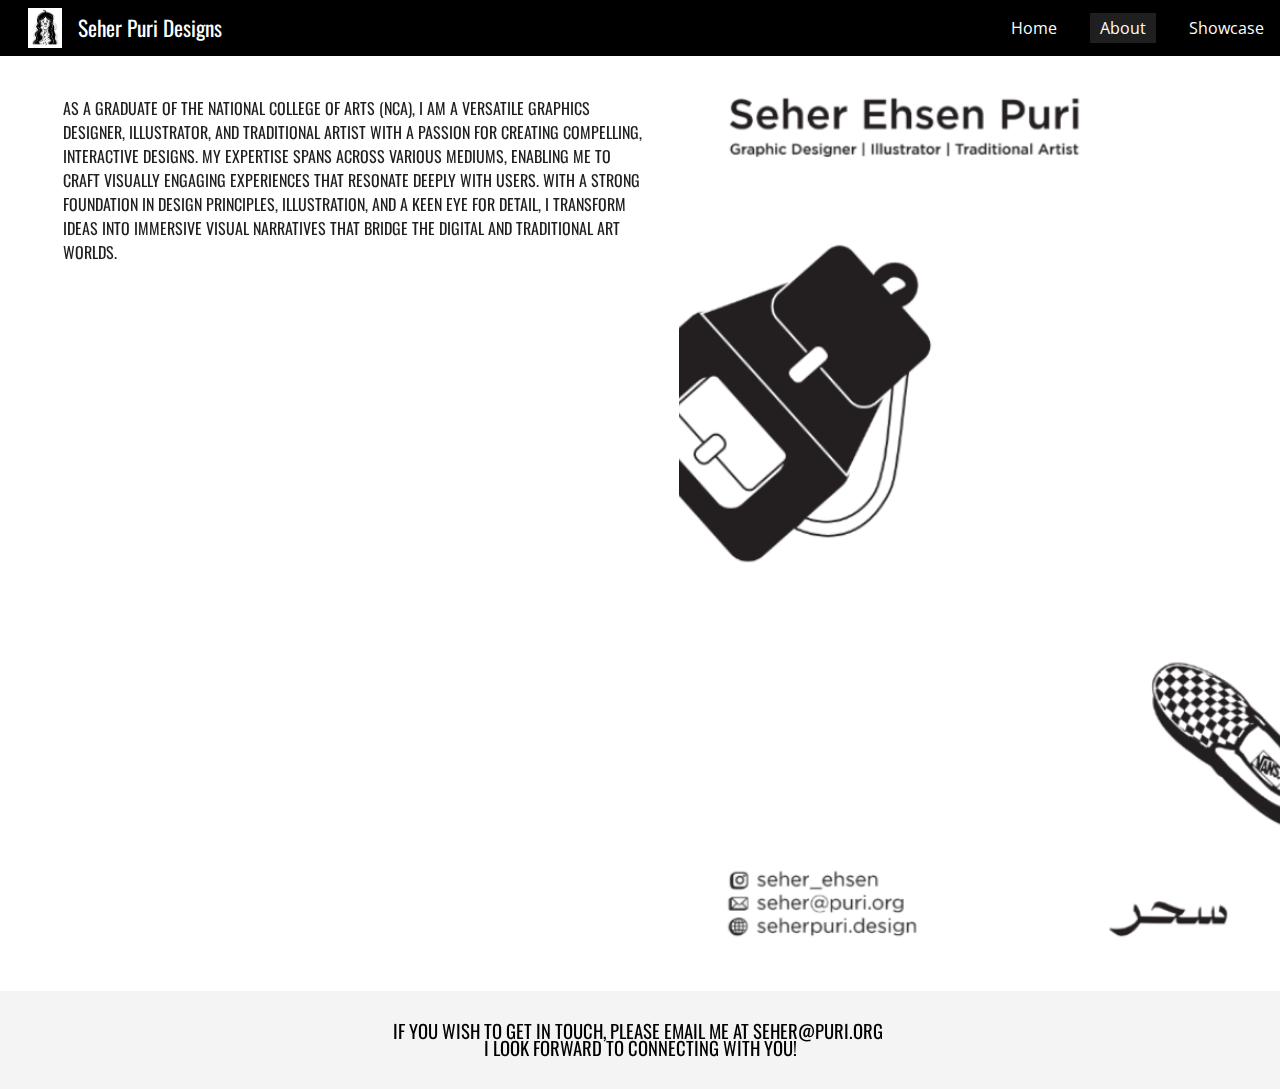
==== about.html @ e632e55f "Update about.html" ====
<html lang="en-GB" itemscope="" itemtype="http://schema.org/WebPage">

<head>
    <meta charset="utf-8">
    <script
        src="https://apis.google.com/_/scs/abc-static/_/js/k=gapi.lb.en._ShUtMH1OvQ.O/m=client/rt=j/sv=1/d=1/ed=1/am=AABA/rs=AHpOoo9sEd_Wjj_xEtgO8qX69P7hAZI9cg/cb=gapi.loaded_0?le=scs"
        nonce="" async=""></script>
    <script nonce="">var DOCS_timing = {}; DOCS_timing['sl'] = new Date().getTime();</script>
    <script nonce="">function _DumpException(e) { throw e; }</script>
    <script data-id="_gd" nonce="">window.WIZ_global_data = { "nQyAE": {} };</script>
    <meta name="viewport" content="width=device-width, initial-scale=1">
    <meta http-equiv="X-UA-Compatible" content="IE=edge">
    <meta name="referrer" content="origin">
    <link rel="icon" href="https://ssl.gstatic.com/atari/images/public/favicon.ico">
    <meta property="og:title" content="Seher Puri Designs - About">
    <meta property="og:type" content="website">
    <meta property="og:url" content="https://seherpuri.github.io/about">
    <meta property="og:description" content="
">
    <meta itemprop="name" content="Seher Puri Designs - About">
    <meta itemprop="description" content="
">
    <meta itemprop="url" content="https://seherpuri.github.io/about">
    <meta itemprop="thumbnailUrl"
        content="https://lh5.googleusercontent.com/rwCSJpwwEAc1iDAgcR25cyo2RhqckCFuQWxwMQtGQIMZrcyqKmHaCpNEN0GCiz_oZjKt2GHUsnClnDXid6plwDM=w16383">
    <meta itemprop="image"
        content="https://lh5.googleusercontent.com/rwCSJpwwEAc1iDAgcR25cyo2RhqckCFuQWxwMQtGQIMZrcyqKmHaCpNEN0GCiz_oZjKt2GHUsnClnDXid6plwDM=w16383">
    <meta itemprop="imageUrl"
        content="https://lh5.googleusercontent.com/rwCSJpwwEAc1iDAgcR25cyo2RhqckCFuQWxwMQtGQIMZrcyqKmHaCpNEN0GCiz_oZjKt2GHUsnClnDXid6plwDM=w16383">
    <meta property="og:image"
        content="https://lh5.googleusercontent.com/rwCSJpwwEAc1iDAgcR25cyo2RhqckCFuQWxwMQtGQIMZrcyqKmHaCpNEN0GCiz_oZjKt2GHUsnClnDXid6plwDM=w16383">
    <link
        href="https://fonts.googleapis.com/css?family=Oswald%3A400%2C600%2C700%7COpen%20Sans%3A400%2C600%2C700&amp;display=swap"
        rel="stylesheet" nonce="">
    <link
        href="https://fonts.googleapis.com/css?family=Google+Sans:400,500|Roboto:300,400,500,700|Source+Code+Pro:400,700&amp;display=swap"
        rel="stylesheet" nonce="">
    <link rel="stylesheet"
        href="sharedStyles.css"
        data-id="_cl" nonce="">
    <script nonce=""></script>
    <title>Seher Puri Designs - About</title>
    <style jsname="ptDGoc" nonce="">
        .ImnMyf {
            background-color: rgba(255, 255, 255, 1);
            color: rgba(33, 33, 33, 1);
        }

        .Vs12Bd {
            background-color: rgba(244, 244, 244, 1);
            color: rgba(0, 0, 0, 1);
        }

        .S5d9Rd {
            background-color: rgba(255, 82, 82, 1);
            color: rgba(255, 255, 255, 1);
        }

        .O13XJf {
            height: 340px;
            padding-bottom: 56px;
            padding-top: 56px;
        }

        .O13XJf .IFuOkc {
            background-image: url(https://ssl.gstatic.com/atari/images/impression-header.png);
        }

        .O13XJf .IFuOkc:before {
            background-color: rgba(33, 33, 33, 1);
            opacity: 0.5;
            display: block;
        }

        .O13XJf .zfr3Q {
            color: rgba(255, 255, 255, 1);
        }

        .O13XJf .qnVSj {
            color: rgba(255, 255, 255, 1);
        }

        .O13XJf .Glwbz {
            color: rgba(255, 255, 255, 1);
        }

        .O13XJf .qLrapd {
            color: rgba(255, 255, 255, 1);
        }

        .O13XJf .aHM7ed {
            color: rgba(255, 255, 255, 1);
        }

        .O13XJf .NHD4Gf {
            color: rgba(255, 255, 255, 1);
        }

        .O13XJf .QmpIrf {
            background-color: rgba(255, 255, 255, 1);
            border-color: rgba(243, 79, 76, 1);
            color: rgba(243, 79, 76, 1);
            font-family: 'Open Sans';
            font-size: 13pt;
            line-height: 22px;
        }

        @media only screen and (max-width: 479px) {
            .O13XJf .QmpIrf {
                font-size: 13pt;
            }
        }

        @media only screen and (min-width: 480px) and (max-width: 767px) {
            .O13XJf .QmpIrf {
                font-size: 13pt;
            }
        }

        @media only screen and (max-width: 479px) {
            .O13XJf {
                height: 250px;
            }
        }

        .SBrW1 {
            height: 430px;
            padding-bottom: 120px;
            padding-top: 120px;
        }

        .Wew9ke {
            fill: rgba(255, 255, 255, 1);
        }

        .YTv4We.chg4Jd:focus:before {
            border-color: rgba(31, 31, 31, 1);
            display: block;
        }

        .KJll8d {
            background-color: rgba(255, 255, 255, 1);
        }

        .fOU46b .YSH9J {
            color: rgba(255, 255, 255, 1);
        }

        .fOU46b .iWs3gf.chg4Jd:focus {
            background-color: rgba(255, 255, 255, 0.1199999973);
        }

        .fOU46b .Mz8gvb {
            color: rgba(255, 255, 255, 1);
        }

        .fOU46b .Mz8gvb.chg4Jd:focus:before {
            border-color: rgba(255, 255, 255, 1);
            display: block;
        }

        .fOU46b .G8QRnc .Mz8gvb {
            color: rgba(31, 31, 31, 1);
        }

        .fOU46b .G8QRnc .Mz8gvb.chg4Jd:focus:before {
            border-color: rgba(31, 31, 31, 1);
            display: block;
        }

        .fOU46b .G8QRnc .YSH9J {
            color: rgba(31, 31, 31, 1);
        }

        .fOU46b .G8QRnc .KJll8d {
            background-color: rgba(31, 31, 31, 1);
        }

        .fOU46b .usN8rf .YSH9J {
            color: rgba(31, 31, 31, 1);
        }

        .fOU46b .usN8rf .KJll8d {
            background-color: rgba(31, 31, 31, 1);
        }

        .fOU46b .usN8rf .Mz8gvb {
            color: rgba(31, 31, 31, 1);
        }

        .fOU46b .aCIEDd .YSH9J {
            color: rgba(0, 0, 0, 1);
        }

        .fOU46b .aCIEDd .KJll8d {
            background-color: rgba(0, 0, 0, 1);
        }

        .fOU46b .aCIEDd .Mz8gvb {
            color: rgba(0, 0, 0, 1);
        }

        .fOU46b .a3ETed .YSH9J {
            color: rgba(255, 255, 255, 1);
        }

        .fOU46b .a3ETed .KJll8d {
            background-color: rgba(255, 255, 255, 1);
        }

        .fOU46b .a3ETed .Mz8gvb {
            color: rgba(255, 255, 255, 1);
        }

        .fOU46b .zDUgLc {
            opacity: 0;
        }

        .fOU46b .LBrwzc .zDUgLc {
            opacity: 1;
            border-bottom-style: none;
        }

        .fOU46b .GBy4H .zDUgLc {
            opacity: 1;
        }

        @media only screen and (min-width: 1280px) {
            .XeSM4.b2Iqye.fOU46b .LBrwzc .tCHXDc {
                color: rgba(255, 255, 255, 1);
            }
        }

        .XeSM4.b2Iqye.fOU46b .LBrwzc .iWs3gf.chg4Jd:focus {
            background-color: rgba(255, 255, 255, 0.1199999973);
        }

        @media only screen and (min-width: 1280px) {
            .KuNac.b2Iqye.fOU46b .GBy4H .tCHXDc {
                color: rgba(31, 31, 31, 1);
            }
        }

        .KuNac.b2Iqye.fOU46b .GBy4H .iWs3gf.chg4Jd:focus {
            background-color: rgba(31, 31, 31, 0.1199999973);
        }

        @media only screen and (min-width: 1280px) {
            .KuNac.yMcSQd.fOU46b .GBy4H .tCHXDc {
                color: rgba(255, 255, 255, 1);
            }
        }

        .KuNac.yMcSQd.fOU46b .iWs3gf.chg4Jd:focus {
            background-color: rgba(255, 255, 255, 0.1199999973);
        }

        @media only screen and (min-width: 1280px) {
            .XeSM4.yMcSQd.fOU46b .LBrwzc .tCHXDc {
                color: rgba(31, 31, 31, 1);
            }
        }

        .XeSM4.yMcSQd.fOU46b .LBrwzc .iWs3gf.chg4Jd:focus {
            background-color: rgba(31, 31, 31, 0.1199999973);
        }

        .LBrwzc .oNsfjf {
            color: rgba(31, 31, 31, 1);
        }

        .LBrwzc .YSH9J {
            color: rgba(31, 31, 31, 1);
        }

        .LBrwzc .YTv4We.chg4Jd:focus:before {
            border-color: rgba(31, 31, 31, 1);
            display: block;
        }

        .LBrwzc .oNsfjf.Zjiec {
            color: rgba(31, 31, 31, 1);
        }

        .LBrwzc .zDUgLc {
            border-bottom-color: rgba(204, 204, 204, 1);
            border-bottom-width: 1px;
            border-bottom-style: solid;
        }

        .GBy4H .oNsfjf {
            color: rgba(255, 255, 255, 1);
        }

        .GBy4H .YSH9J {
            color: rgba(255, 255, 255, 1);
        }

        .GBy4H .YTv4We.chg4Jd:focus:before {
            border-color: rgba(255, 255, 255, 1);
            display: block;
        }

        .GBy4H .wgxiMe {
            background-color: rgba(0, 0, 0, 1);
        }

        .GBy4H .oNsfjf.Zjiec {
            color: rgba(255, 255, 255, 1);
        }

        .JzO0Vc {
            background-color: rgba(247, 247, 247, 1);
        }

        .M63kCb {
            background-color: rgba(255, 255, 255, 1);
        }

        .zfr3Q {
            font-family: 'Open Sans';
            color: rgba(33, 33, 33, 1);
            font-size: 13pt;
            line-height: 1.6;
            margin-top: 15px;
        }

        .qnVSj {
            color: rgba(33, 33, 33, 1);
        }

        .Glwbz {
            color: rgba(33, 33, 33, 1);
        }

        .dhtgD {
            text-decoration: underline;
        }

        .dhtgD:hover {
            color: rgba(243, 79, 76, 1);
        }

        .dhtgD:active {
            color: rgba(243, 79, 76, 1);
        }

        .duRjpb {
            font-family: Oswald;
            font-size: 38pt;
            line-height: 1.23;
            font-weight: 400;
            color: rgba(31, 31, 31, 1);
            margin-top: 20px;
            text-transform: uppercase;
        }

        .Ap4VC {
            margin-bottom: -20px;
        }

        .qLrapd {
            color: rgba(31, 31, 31, 1);
        }

        .JYVBee {
            font-family: Oswald;
            font-size: 29pt;
            line-height: 1.42;
            font-weight: 400;
            color: rgba(31, 31, 31, 1);
            margin-top: 20px;
            text-transform: uppercase;
        }

        .CobnVe {
            margin-bottom: -20px;
        }

        .aHM7ed {
            color: rgba(31, 31, 31, 1);
        }

        .OmQG5e {
            font-family: 'Open Sans';
            font-size: 18pt;
            line-height: 1.3;
            margin-top: 20px;
            font-weight: 400;
            color: rgba(243, 79, 76, 1);
        }

        .GV3q8e {
            margin-bottom: -20px;
        }

        .NHD4Gf {
            color: rgba(243, 79, 76, 1);
        }

        .duRjpb .OUGEr {
            color: rgba(31, 31, 31, 1);
        }

        .JYVBee .OUGEr {
            color: rgba(31, 31, 31, 1);
        }

        .OmQG5e .OUGEr {
            color: rgba(243, 79, 76, 1);
        }

        .TMjjoe {
            font-family: Oswald;
            font-size: 9pt;
            line-height: 1.2;
            margin-top: 0px;
        }

        .rysYnb {
            background-color: rgba(247, 247, 247, 1);
            padding-left: 50px;
            width: 256px;
        }

        .Zjiec {
            font-family: Oswald;
            font-weight: 400;
            font-size: 20pt;
            line-height: 1.2;
            margin-top: 48px;
            margin-left: 48px;
            margin-bottom: 62px;
            margin-right: 32px;
        }

        .oNsfjf.Zjiec {
            color: rgba(243, 79, 76, 1);
        }

        .XMyrgf {
            margin-top: 48px;
            margin-left: 48px;
            margin-bottom: 0px;
            margin-right: 32px;
        }

        .PsKE7e {
            font-family: 'Open Sans';
            font-weight: 400;
            font-size: 12pt;
            padding-left: 6px;
            padding-right: 6px;
        }

        .rysYnb .mohMlc:hover {
            background-color: rgba(0, 0, 0, 1);
        }

        .lhZOrc .aJHbb {
            background-color: rgba(31, 31, 31, 1);
            color: rgba(255, 255, 255, 1);
        }

        .oNsfjf {
            color: rgba(31, 31, 31, 1);
        }

        .YSH9J {
            color: rgba(31, 31, 31, 1);
        }

        .iWs3gf.chg4Jd:focus {
            background-color: rgba(31, 31, 31, 0.1199999973);
        }

        .zDUgLc {
            background-color: rgba(255, 255, 255, 1);
            opacity: 1;
        }

        .TlfmSc {
            font-family: Oswald;
            font-weight: 400;
            font-size: 16pt;
            line-height: 1.26;
        }

        .u5fiyc {
            line-height: 1.88;
        }

        .jgXgSe {
            font-family: 'Open Sans';
            font-weight: 400;
            font-size: 12pt;
            line-height: 1.88;
            padding-left: 10px;
            padding-right: 10px;
        }

        .lhZOrc {
            font-weight: 600;
        }

        .M9vuGd .jgXgSe {
            background-color: rgba(31, 31, 31, 1);
            color: rgba(255, 255, 255, 1);
        }

        .eWDljc {
            background-color: rgba(247, 247, 247, 1);
            padding-bottom: 28px;
        }

        .IKA38e {
            padding-left: 36px;
            margin-top: 20px;
        }

        .hDrhEe {
            font-family: 'Open Sans';
            margin-left: 12px;
            margin-right: 12px;
            padding-right: 6px;
            padding-left: 6px;
            display: inline-block;
            max-width: 90%;
        }

        .baH5ib .hDrhEe {
            margin-left: 4px;
            padding-left: 6px;
        }

        .iwQgFb {
            background-color: rgba(255, 82, 82, 1);
            opacity: 0.8;
            height: 3px;
            margin-top: 8px;
        }

        .ySLm4c {
            font-family: 'Open Sans';
        }

        .CbiMKe {
            background-color: rgba(211, 65, 63, 1);
        }

        .QmpIrf {
            background-color: rgba(211, 65, 63, 1);
            border-color: rgba(255, 255, 255, 1);
            color: rgba(255, 255, 255, 1);
            font-family: 'Open Sans';
            font-size: 13pt;
            line-height: 22px;
        }

        .qeLZfd:before {
            background-color: rgba(244, 244, 244, 1);
            display: block;
        }

        .qeLZfd .iwQgFb {
            background-color: rgba(255, 82, 82, 1);
            opacity: 1;
        }

        .qeLZfd .dhtgD:hover {
            color: rgba(0, 0, 0, 1);
        }

        .qeLZfd .duRjpb {
            color: rgba(0, 0, 0, 1);
        }

        .qeLZfd .qLrapd {
            color: rgba(0, 0, 0, 1);
        }

        .qeLZfd .JYVBee {
            color: rgba(0, 0, 0, 1);
        }

        .qeLZfd .aHM7ed {
            color: rgba(0, 0, 0, 1);
        }

        .qeLZfd .OmQG5e {
            color: rgba(0, 0, 0, 1);
        }

        .qeLZfd .NHD4Gf {
            color: rgba(0, 0, 0, 1);
        }

        .qeLZfd .duRjpb .OUGEr {
            color: rgba(0, 0, 0, 1);
        }

        .qeLZfd .JYVBee .OUGEr {
            color: rgba(0, 0, 0, 1);
        }

        .qeLZfd .OmQG5e .OUGEr {
            color: rgba(0, 0, 0, 1);
        }

        .lQAHbd:before {
            background-color: rgba(211, 65, 63, 1);
            display: block;
        }

        .lQAHbd .iwQgFb {
            background-color: rgba(255, 255, 255, 1);
            opacity: 1;
        }

        .lQAHbd .QmpIrf {
            background-color: rgba(255, 255, 255, 1);
            border-color: rgba(243, 79, 76, 1);
            color: rgba(243, 79, 76, 1);
            font-family: 'Open Sans';
            font-size: 13pt;
            line-height: 22px;
        }

        .lQAHbd .CbiMKe {
            background-color: rgba(255, 255, 255, 1);
        }

        @media only screen and (max-width: 479px) {
            .lQAHbd .QmpIrf {
                font-size: 13pt;
            }
        }

        @media only screen and (min-width: 480px) and (max-width: 767px) {
            .lQAHbd .QmpIrf {
                font-size: 13pt;
            }
        }

        .lQAHbd .zfr3Q {
            color: rgba(255, 255, 255, 1);
        }

        .lQAHbd .qnVSj {
            color: rgba(255, 255, 255, 1);
        }

        .lQAHbd .Glwbz {
            color: rgba(255, 255, 255, 1);
        }

        .lQAHbd .dhtgD:hover {
            color: rgba(255, 255, 255, 1);
            opacity: 0.7;
        }

        .lQAHbd .duRjpb {
            color: rgba(255, 255, 255, 1);
        }

        .lQAHbd .qLrapd {
            color: rgba(255, 255, 255, 1);
        }

        .lQAHbd .JYVBee {
            color: rgba(255, 255, 255, 1);
        }

        .lQAHbd .aHM7ed {
            color: rgba(255, 255, 255, 1);
        }

        .lQAHbd .OmQG5e {
            color: rgba(255, 255, 255, 1);
        }

        .lQAHbd .NHD4Gf {
            color: rgba(255, 255, 255, 1);
        }

        .lQAHbd .duRjpb .OUGEr {
            color: rgba(255, 255, 255, 1);
        }

        .lQAHbd .JYVBee .OUGEr {
            color: rgba(255, 255, 255, 1);
        }

        .lQAHbd .OmQG5e .OUGEr {
            color: rgba(255, 255, 255, 1);
        }

        .IFuOkc .dhtgD:hover {
            color: rgba(243, 79, 76, 1);
        }

        .LB7kq .dhtgD:hover {
            color: rgba(243, 79, 76, 1);
        }

        .LB7kq .baZpAe .duRjpb {
            padding-bottom: 20px;
        }

        .LB7kq .duRjpb:not(.TYR86d):first-child:before {
            border-bottom-width: 12px;
            border-bottom-style: solid;
            border-bottom-color: rgba(255, 82, 82, 1);
            display: block;
        }

        .LB7kq .duRjpb {
            font-size: 60pt;
            line-height: 1.2;
            font-weight: 400;
            padding-bottom: 20px;
        }

        @media only screen and (max-width: 479px) {
            .LB7kq .duRjpb {
                font-size: 39pt;
            }
        }

        @media only screen and (min-width: 480px) and (max-width: 767px) {
            .LB7kq .duRjpb {
                font-size: 51pt;
            }
        }

        .LB7kq .JYVBee {
            font-size: 29pt;
            line-height: 1.18;
        }

        @media only screen and (max-width: 479px) {
            .LB7kq .JYVBee {
                font-size: 22pt;
            }
        }

        @media only screen and (min-width: 480px) and (max-width: 767px) {
            .LB7kq .JYVBee {
                font-size: 26pt;
            }
        }

        .gk8rDe .duRjpb {
            font-size: 48pt;
        }

        @media only screen and (max-width: 479px) {
            .gk8rDe .duRjpb {
                font-size: 32pt;
            }
        }

        @media only screen and (min-width: 480px) and (max-width: 767px) {
            .gk8rDe .duRjpb {
                font-size: 41pt;
            }
        }

        .cJgDec .zfr3Q {
            color: rgba(255, 255, 255, 1);
        }

        .cJgDec .zfr3Q .OUGEr {
            color: rgba(255, 255, 255, 1);
        }

        .cJgDec .qnVSj {
            color: rgba(255, 255, 255, 1);
        }

        .cJgDec .Glwbz {
            color: rgba(255, 255, 255, 1);
        }

        .cJgDec .qLrapd {
            color: rgba(255, 255, 255, 1);
        }

        .cJgDec .aHM7ed {
            color: rgba(255, 255, 255, 1);
        }

        .cJgDec .NHD4Gf {
            color: rgba(255, 255, 255, 1);
        }

        .cJgDec .IFuOkc:before {
            background-color: rgba(33, 33, 33, 1);
            opacity: 0.5;
            display: block;
        }

        .cJgDec .QmpIrf {
            background-color: rgba(255, 255, 255, 1);
            border-color: rgba(243, 79, 76, 1);
            color: rgba(243, 79, 76, 1);
            font-family: 'Open Sans';
            font-size: 13pt;
            line-height: 22px;
        }

        @media only screen and (max-width: 479px) {
            .cJgDec .QmpIrf {
                font-size: 13pt;
            }
        }

        @media only screen and (min-width: 480px) and (max-width: 767px) {
            .cJgDec .QmpIrf {
                font-size: 13pt;
            }
        }

        .tpmmCb .zfr3Q {
            color: rgba(31, 31, 31, 1);
        }

        .tpmmCb .zfr3Q .OUGEr {
            color: rgba(31, 31, 31, 1);
        }

        .tpmmCb .qnVSj {
            color: rgba(31, 31, 31, 1);
        }

        .tpmmCb .Glwbz {
            color: rgba(31, 31, 31, 1);
        }

        .tpmmCb .qLrapd {
            color: rgba(31, 31, 31, 1);
        }

        .tpmmCb .aHM7ed {
            color: rgba(31, 31, 31, 1);
        }

        .tpmmCb .NHD4Gf {
            color: rgba(31, 31, 31, 1);
        }

        .tpmmCb .IFuOkc:before {
            background-color: rgba(255, 255, 255, 1);
            display: block;
        }

        .tpmmCb .Wew9ke {
            fill: rgba(31, 31, 31, 1);
        }

        .tpmmCb .QmpIrf {
            background-color: rgba(255, 255, 255, 1);
            border-color: rgba(243, 79, 76, 1);
            color: rgba(243, 79, 76, 1);
            font-family: 'Open Sans';
            font-size: 13pt;
            line-height: 22px;
        }

        @media only screen and (max-width: 479px) {
            .tpmmCb .QmpIrf {
                font-size: 13pt;
            }
        }

        @media only screen and (min-width: 480px) and (max-width: 767px) {
            .tpmmCb .QmpIrf {
                font-size: 13pt;
            }
        }

        .gk8rDe {
            padding-top: 60px;
        }

        .gk8rDe .zfr3Q {
            color: rgba(31, 31, 31, 1);
        }

        .gk8rDe .OmQG5e {
            color: rgba(31, 31, 31, 1);
        }

        .gk8rDe .NHD4Gf {
            color: rgba(31, 31, 31, 1);
        }

        .gk8rDe .QmpIrf {
            background-color: rgba(211, 65, 63, 1);
            border-color: rgba(255, 255, 255, 1);
            color: rgba(255, 255, 255, 1);
            font-family: 'Open Sans';
            font-size: 13pt;
            line-height: 22px;
        }

        @media only screen and (max-width: 479px) {
            .gk8rDe .QmpIrf {
                font-size: 13pt;
            }
        }

        @media only screen and (min-width: 480px) and (max-width: 767px) {
            .gk8rDe .QmpIrf {
                font-size: 13pt;
            }
        }

        @media only screen and (max-width: 479px) {
            .gk8rDe {
                padding-top: 32px;
                padding-bottom: 32px;
            }
        }

        .PsKE7e:hover {
            opacity: 0.7;
        }

        .BFDQOb:hover {
            opacity: 0.7;
        }

        .wgxiMe {
            background-color: rgba(247, 247, 247, 1);
        }

        .xkUom {
            border-color: rgba(0, 0, 0, 1);
            color: rgba(0, 0, 0, 1);
            font-family: 'Open Sans';
            font-size: 13pt;
            line-height: 22px;
        }

        .xkUom:hover {
            background-color: rgba(31, 31, 31, 0.1000000015);
        }

        .KjwKmc {
            color: rgba(0, 0, 0, 1);
            font-family: 'Open Sans';
            font-size: 13pt;
            line-height: 22px;
        }

        .KjwKmc:hover {
            background-color: rgba(31, 31, 31, 0.1000000015);
        }

        .lQAHbd .xkUom {
            border-color: rgba(255, 255, 255, 1);
            color: rgba(255, 255, 255, 1);
            font-family: 'Open Sans';
            font-size: 13pt;
            line-height: 22px;
        }

        .lQAHbd .xkUom:hover {
            background-color: rgba(255, 255, 255, 0.1000000015);
        }

        .lQAHbd .KjwKmc {
            color: rgba(255, 255, 255, 1);
            font-family: 'Open Sans';
            font-size: 13pt;
            line-height: 22px;
        }

        .lQAHbd .KjwKmc:hover {
            background-color: rgba(255, 255, 255, 0.1000000015);
        }

        @media only screen and (max-width: 479px) {
            .lQAHbd .xkUom {
                font-size: 13pt;
            }
        }

        @media only screen and (min-width: 480px) and (max-width: 767px) {
            .lQAHbd .xkUom {
                font-size: 13pt;
            }
        }

        @media only screen and (max-width: 479px) {
            .lQAHbd .KjwKmc {
                font-size: 13pt;
            }
        }

        @media only screen and (min-width: 480px) and (max-width: 767px) {
            .lQAHbd .KjwKmc {
                font-size: 13pt;
            }
        }

        .lQAHbd .Mt0nFe {
            border-color: rgba(0, 0, 0, 0.200000003);
        }

        .cJgDec .xkUom {
            border-color: rgba(255, 255, 255, 1);
            color: rgba(255, 255, 255, 1);
            font-family: 'Open Sans';
            font-size: 13pt;
            line-height: 22px;
        }

        .cJgDec .xkUom:hover {
            background-color: rgba(255, 255, 255, 0.1000000015);
        }

        .cJgDec .KjwKmc {
            color: rgba(255, 255, 255, 1);
            font-family: 'Open Sans';
            font-size: 13pt;
            line-height: 22px;
        }

        .cJgDec .KjwKmc:hover {
            background-color: rgba(255, 255, 255, 0.1000000015);
        }

        @media only screen and (max-width: 479px) {
            .cJgDec .xkUom {
                font-size: 13pt;
            }
        }

        @media only screen and (min-width: 480px) and (max-width: 767px) {
            .cJgDec .xkUom {
                font-size: 13pt;
            }
        }

        @media only screen and (max-width: 479px) {
            .cJgDec .KjwKmc {
                font-size: 13pt;
            }
        }

        @media only screen and (min-width: 480px) and (max-width: 767px) {
            .cJgDec .KjwKmc {
                font-size: 13pt;
            }
        }

        .tpmmCb .xkUom {
            border-color: rgba(31, 31, 31, 1);
            color: rgba(31, 31, 31, 1);
            font-family: 'Open Sans';
            font-size: 13pt;
            line-height: 22px;
        }

        .tpmmCb .xkUom:hover {
            background-color: rgba(31, 31, 31, 0.1000000015);
        }

        .tpmmCb .KjwKmc {
            color: rgba(31, 31, 31, 1);
            font-family: 'Open Sans';
            font-size: 13pt;
            line-height: 22px;
        }

        .tpmmCb .KjwKmc:hover {
            background-color: rgba(31, 31, 31, 0.1000000015);
        }

        @media only screen and (max-width: 479px) {
            .tpmmCb .xkUom {
                font-size: 13pt;
            }
        }

        @media only screen and (min-width: 480px) and (max-width: 767px) {
            .tpmmCb .xkUom {
                font-size: 13pt;
            }
        }

        @media only screen and (max-width: 479px) {
            .tpmmCb .KjwKmc {
                font-size: 13pt;
            }
        }

        @media only screen and (min-width: 480px) and (max-width: 767px) {
            .tpmmCb .KjwKmc {
                font-size: 13pt;
            }
        }

        .gk8rDe .xkUom {
            border-color: rgba(0, 0, 0, 1);
            color: rgba(0, 0, 0, 1);
            font-family: 'Open Sans';
            font-size: 13pt;
            line-height: 22px;
        }

        .gk8rDe .xkUom:hover {
            background-color: rgba(31, 31, 31, 0.1000000015);
        }

        .gk8rDe .KjwKmc {
            color: rgba(0, 0, 0, 1);
            font-family: 'Open Sans';
            font-size: 13pt;
            line-height: 22px;
        }

        .gk8rDe .KjwKmc:hover {
            background-color: rgba(31, 31, 31, 0.1000000015);
        }

        @media only screen and (max-width: 479px) {
            .gk8rDe .xkUom {
                font-size: 13pt;
            }
        }

        @media only screen and (min-width: 480px) and (max-width: 767px) {
            .gk8rDe .xkUom {
                font-size: 13pt;
            }
        }

        @media only screen and (max-width: 479px) {
            .gk8rDe .KjwKmc {
                font-size: 13pt;
            }
        }

        @media only screen and (min-width: 480px) and (max-width: 767px) {
            .gk8rDe .KjwKmc {
                font-size: 13pt;
            }
        }

        .O13XJf .xkUom {
            border-color: rgba(255, 255, 255, 1);
            color: rgba(255, 255, 255, 1);
            font-family: 'Open Sans';
            font-size: 13pt;
            line-height: 22px;
        }

        .O13XJf .xkUom:hover {
            background-color: rgba(255, 255, 255, 0.1000000015);
        }

        .O13XJf .KjwKmc {
            color: rgba(255, 255, 255, 1);
            font-family: 'Open Sans';
            font-size: 13pt;
            line-height: 22px;
        }

        .O13XJf .KjwKmc:hover {
            background-color: rgba(255, 255, 255, 0.1000000015);
        }

        @media only screen and (max-width: 479px) {
            .O13XJf .xkUom {
                font-size: 13pt;
            }
        }

        @media only screen and (min-width: 480px) and (max-width: 767px) {
            .O13XJf .xkUom {
                font-size: 13pt;
            }
        }

        @media only screen and (max-width: 479px) {
            .O13XJf .KjwKmc {
                font-size: 13pt;
            }
        }

        @media only screen and (min-width: 480px) and (max-width: 767px) {
            .O13XJf .KjwKmc {
                font-size: 13pt;
            }
        }

        .Y4CpGd {
            font-family: 'Open Sans';
            font-size: 13pt;
        }

        .CMArNe {
            background-color: rgba(244, 244, 244, 1);
        }

        @media only screen and (max-width: 479px) {
            .duRjpb {
                font-size: 27pt;
            }
        }

        @media only screen and (min-width: 480px) and (max-width: 767px) {
            .duRjpb {
                font-size: 33pt;
            }
        }

        @media only screen and (max-width: 479px) {
            .JYVBee {
                font-size: 22pt;
            }
        }

        @media only screen and (min-width: 480px) and (max-width: 767px) {
            .JYVBee {
                font-size: 26pt;
            }
        }

        @media only screen and (max-width: 479px) {
            .OmQG5e {
                font-size: 16pt;
            }
        }

        @media only screen and (min-width: 480px) and (max-width: 767px) {
            .OmQG5e {
                font-size: 17pt;
            }
        }

        @media only screen and (max-width: 479px) {
            .TMjjoe {
                font-size: 9pt;
            }
        }

        @media only screen and (min-width: 480px) and (max-width: 767px) {
            .TMjjoe {
                font-size: 9pt;
            }
        }

        @media only screen and (max-width: 479px) {
            .Zjiec {
                font-size: 17pt;
            }
        }

        @media only screen and (min-width: 480px) and (max-width: 767px) {
            .Zjiec {
                font-size: 19pt;
            }
        }

        @media only screen and (max-width: 479px) {
            .PsKE7e {
                font-size: 12pt;
            }
        }

        @media only screen and (min-width: 480px) and (max-width: 767px) {
            .PsKE7e {
                font-size: 12pt;
            }
        }

        @media only screen and (max-width: 479px) {
            .TlfmSc {
                font-size: 15pt;
            }
        }

        @media only screen and (min-width: 480px) and (max-width: 767px) {
            .TlfmSc {
                font-size: 15pt;
            }
        }

        @media only screen and (max-width: 479px) {
            .jgXgSe {
                font-size: 12pt;
            }
        }

        @media only screen and (min-width: 480px) and (max-width: 767px) {
            .jgXgSe {
                font-size: 12pt;
            }
        }

        @media only screen and (max-width: 479px) {
            .QmpIrf {
                font-size: 13pt;
            }
        }

        @media only screen and (min-width: 480px) and (max-width: 767px) {
            .QmpIrf {
                font-size: 13pt;
            }
        }

        @media only screen and (max-width: 479px) {
            .xkUom {
                font-size: 13pt;
            }
        }

        @media only screen and (min-width: 480px) and (max-width: 767px) {
            .xkUom {
                font-size: 13pt;
            }
        }

        @media only screen and (max-width: 479px) {
            .KjwKmc {
                font-size: 13pt;
            }
        }

        @media only screen and (min-width: 480px) and (max-width: 767px) {
            .KjwKmc {
                font-size: 13pt;
            }
        }
    </style>
    <script src="https://apis.google.com/js/client.js?onload=gapiLoaded" nonce=""></script>
    <script nonce="">(function () { }).call(this);
    </script>
</head>

<body dir="ltr" itemscope="" itemtype="http://schema.org/WebPage" id="yDmH0d" css="yDmH0d"
    jsaction="GvneHb:.CLIENT;SK99f:.CLIENT;XxLlob:.CLIENT;c7OXCd:.CLIENT" class="EIlDfe">
    <div jscontroller="pc62j" jsmodel="iTeaXe" jsaction="rcuQ6b:WYd;GvneHb:og1FDd;vbaUQc:uAM5ec;">
        <div jscontroller="X4BaPc"
            jsaction="rcuQ6b:WYd;o6xM5b:Pg9eo;HuL2Hd:mHeCvf;VMhF5:FFYy5e;sk3Qmb:HI1Mdd;JIbuQc:rSzFEd(z2EeY),aSaF6e(ilzYPe);">
            <div jscontroller="o1L5Wb" data-sitename="seherpuridesigns" data-search-scope="1" data-domain="seherpuri.designs"
                data-universe="1" jsmodel="fNFZH"
                jsaction="Pe9H6d:cZFEp;WMZaJ:VsGN3;hJluRd:UADL7b;zuqEgd:HI9w0;tr6QDd:Y8aXB;MxH79b:xDkBfb;JIbuQc:SPXMTb(uxAMZ),LjG1Ed(a6mxbb);"
                jsname="G0jgYd">
                <div jsname="gYwusb" class="p9b27"></div>
                <div jscontroller="RrXLpc" jsname="XeeWQc" role="banner"
                    jsaction="keydown:uiKYid(OH0EC);rcuQ6b:WYd;zuqEgd:ufqpf;JIbuQc:XfTnxb(lfEfFf),AlTiYc(GeGHKb),AlTiYc(m1xNUe),zZlNMe(pZn8Oc);YqO5N:ELcyfe;">
                    <div jsname="bF1uUb" class="BuY5Fd" jsaction="click:xVuwSc;"></div>
                    <div jsname="MVsrn" class="TbNlJb ">
                        <div role="button" class="U26fgb mUbCce fKz7Od h3nfre M9Bg4d" jscontroller="VXdfxd"
                            jsaction="click:cOuCgd; mousedown:UX7yZ; mouseup:lbsD7e; mouseenter:tfO1Yc; mouseleave:JywGue; focus:AHmuwe; blur:O22p3e; contextmenu:mg9Pef;touchstart:p6p2H; touchmove:FwuNnf; touchend:yfqBxc(preventDefault=true); touchcancel:JMtRjd;"
                            jsshadow="" jsname="GeGHKb" aria-label="Back to site" aria-disabled="false" tabindex="0"
                            data-tooltip="Back to site" data-tooltip-vertical-offset="-12"
                            data-tooltip-horizontal-offset="0">
                            <div class="VTBa7b MbhUzd" jsname="ksKsZd"></div><span jsslot="" class="xjKiLb"><span
                                    class="Ce1Y1c" style="top: -12px"><svg class="V4YR2c" viewBox="0 0 24 24"
                                        focusable="false">
                                        <path d="M0 0h24v24H0z" fill="none"></path>
                                        <path d="M20 11H7.83l5.59-5.59L12 4l-8 8 8 8 1.41-1.41L7.83 13H20v-2z"></path>
                                    </svg></span></span>
                        </div>
                        <div class="E2UJ5" jsname="M6JdT" style="margin-left: 339.5px; width: 679px;">
                            <div class="rFrNMe b7AJhc zKHdkd" jscontroller="pxq3x"
                                jsaction="clickonly:KjsqPd; focus:Jt1EX; blur:fpfTEe; input:Lg5SV" jsshadow=""
                                jsname="OH0EC" aria-expanded="true">
                                <div class="aCsJod oJeWuf">
                                    <div class="aXBtI I0VJ4d Wic03c"><span jsslot="" class="A37UZe qgcB3c iHd5yb">
                                            <div role="button" class="U26fgb mUbCce fKz7Od i3PoXe M9Bg4d"
                                                jscontroller="VXdfxd"
                                                jsaction="click:cOuCgd; mousedown:UX7yZ; mouseup:lbsD7e; mouseenter:tfO1Yc; mouseleave:JywGue; focus:AHmuwe; blur:O22p3e; contextmenu:mg9Pef;touchstart:p6p2H; touchmove:FwuNnf; touchend:yfqBxc(preventDefault=true); touchcancel:JMtRjd;"
                                                jsshadow="" jsname="lfEfFf" aria-label="Search" aria-disabled="false"
                                                tabindex="0" data-tooltip="Search" data-tooltip-vertical-offset="-12"
                                                data-tooltip-horizontal-offset="0">
                                                <div class="VTBa7b MbhUzd" jsname="ksKsZd"></div><span jsslot=""
                                                    class="xjKiLb"><span class="Ce1Y1c" style="top: -12px"><svg
                                                            class="vu8Pwe" viewBox="0 0 24 24" focusable="false">
                                                            <path
                                                                d="M15.5 14h-.79l-.28-.27C15.41 12.59 16 11.11 16 9.5 16 5.91 13.09 3 9.5 3S3 5.91 3 9.5 5.91 16 9.5 16c1.61 0 3.09-.59 4.23-1.57l.27.28v.79l5 4.99L20.49 19l-4.99-5zm-6 0C7.01 14 5 11.99 5 9.5S7.01 5 9.5 5 14 7.01 14 9.5 11.99 14 9.5 14z">
                                                            </path>
                                                            <path d="M0 0h24v24H0z" fill="none"></path>
                                                        </svg></span></span>
                                            </div>
                                            <div class="EmVfjc SKShhf" data-loadingmessage="Loading…"
                                                jscontroller="qAKInc" jsaction="animationend:kWijWc;dyRcpb:dyRcpb"
                                                jsname="aZ2wEe">
                                                <div class="Cg7hO" aria-live="assertive" jsname="vyyg5"></div>
                                                <div jsname="Hxlbvc" class="xu46lf">
                                                    <div class="ir3uv uWlRce co39ub">
                                                        <div class="xq3j6 ERcjC">
                                                            <div class="X6jHbb GOJTSe"></div>
                                                        </div>
                                                        <div class="HBnAAc">
                                                            <div class="X6jHbb GOJTSe"></div>
                                                        </div>
                                                        <div class="xq3j6 dj3yTd">
                                                            <div class="X6jHbb GOJTSe"></div>
                                                        </div>
                                                    </div>
                                                    <div class="ir3uv GFoASc Cn087">
                                                        <div class="xq3j6 ERcjC">
                                                            <div class="X6jHbb GOJTSe"></div>
                                                        </div>
                                                        <div class="HBnAAc">
                                                            <div class="X6jHbb GOJTSe"></div>
                                                        </div>
                                                        <div class="xq3j6 dj3yTd">
                                                            <div class="X6jHbb GOJTSe"></div>
                                                        </div>
                                                    </div>
                                                    <div class="ir3uv WpeOqd hfsr6b">
                                                        <div class="xq3j6 ERcjC">
                                                            <div class="X6jHbb GOJTSe"></div>
                                                        </div>
                                                        <div class="HBnAAc">
                                                            <div class="X6jHbb GOJTSe"></div>
                                                        </div>
                                                        <div class="xq3j6 dj3yTd">
                                                            <div class="X6jHbb GOJTSe"></div>
                                                        </div>
                                                    </div>
                                                    <div class="ir3uv rHV3jf EjXFBf">
                                                        <div class="xq3j6 ERcjC">
                                                            <div class="X6jHbb GOJTSe"></div>
                                                        </div>
                                                        <div class="HBnAAc">
                                                            <div class="X6jHbb GOJTSe"></div>
                                                        </div>
                                                        <div class="xq3j6 dj3yTd">
                                                            <div class="X6jHbb GOJTSe"></div>
                                                        </div>
                                                    </div>
                                                </div>
                                            </div>
                                            <div role="button" class="U26fgb mUbCce fKz7Od JyJRXe M9Bg4d"
                                                jscontroller="VXdfxd"
                                                jsaction="click:cOuCgd; mousedown:UX7yZ; mouseup:lbsD7e; mouseenter:tfO1Yc; mouseleave:JywGue; focus:AHmuwe; blur:O22p3e; contextmenu:mg9Pef;touchstart:p6p2H; touchmove:FwuNnf; touchend:yfqBxc(preventDefault=true); touchcancel:JMtRjd;"
                                                jsshadow="" jsname="m1xNUe" aria-label="Back to site"
                                                aria-disabled="false" tabindex="0" data-tooltip="Back to site"
                                                data-tooltip-vertical-offset="-12" data-tooltip-horizontal-offset="0">
                                                <div class="VTBa7b MbhUzd" jsname="ksKsZd"></div><span jsslot=""
                                                    class="xjKiLb"><span class="Ce1Y1c" style="top: -12px"><svg
                                                            class="V4YR2c" viewBox="0 0 24 24" focusable="false">
                                                            <path d="M0 0h24v24H0z" fill="none"></path>
                                                            <path
                                                                d="M20 11H7.83l5.59-5.59L12 4l-8 8 8 8 1.41-1.41L7.83 13H20v-2z">
                                                            </path>
                                                        </svg></span></span>
                                            </div>
                                        </span>
                                        <div class="Xb9hP"><input type="search" class="whsOnd zHQkBf" jsname="YPqjbf"
                                                autocomplete="off" tabindex="0" aria-label="Search this site" value=""
                                                aria-disabled="false" autofocus="" role="combobox"
                                                data-initial-value="">
                                            <div jsname="LwH6nd" class="ndJi5d snByac" aria-hidden="true">Search this
                                                site</div>
                                        </div><span jsslot="" class="A37UZe sxyYjd MQL3Ob">
                                            <div role="button" class="U26fgb mUbCce fKz7Od Kk06A M9Bg4d"
                                                jscontroller="VXdfxd"
                                                jsaction="click:cOuCgd; mousedown:UX7yZ; mouseup:lbsD7e; mouseenter:tfO1Yc; mouseleave:JywGue; focus:AHmuwe; blur:O22p3e; contextmenu:mg9Pef;touchstart:p6p2H; touchmove:FwuNnf; touchend:yfqBxc(preventDefault=true); touchcancel:JMtRjd;"
                                                jsshadow="" jsname="pZn8Oc" aria-label="Clear search"
                                                aria-disabled="false" tabindex="0" data-tooltip="Clear search"
                                                data-tooltip-vertical-offset="-12" data-tooltip-horizontal-offset="0"
                                                style="display: none;">
                                                <div class="VTBa7b MbhUzd" jsname="ksKsZd"></div><span jsslot=""
                                                    class="xjKiLb"><span class="Ce1Y1c" style="top: -12px"><svg
                                                            class="fAUEUd" viewBox="0 0 24 24" focusable="false">
                                                            <path
                                                                d="M19 6.41L17.59 5 12 10.59 6.41 5 5 6.41 10.59 12 5 17.59 6.41 19 12 13.41 17.59 19 19 17.59 13.41 12z">
                                                            </path>
                                                            <path d="M0 0h24v24H0z" fill="none"></path>
                                                        </svg></span></span>
                                            </div>
                                        </span>
                                        <div class="i9lrp mIZh1c"></div>
                                        <div jsname="XmnwAc" class="OabDMe cXrdqd"></div>
                                    </div>
                                </div>
                                <div class="LXRPh">
                                    <div jsname="ty6ygf" class="ovnfwe Is7Fhb"></div>
                                </div>
                            </div>
                        </div>
                    </div>
                </div>
            </div>
            <div jsname="tiN4bf">
                <style nonce="">
                    .rrJNTc {
                        opacity: 0;
                    }

                    .bKy5e {
                        pointer-events: none;
                        position: absolute;
                        top: 0;
                    }
                </style>
                <div class="bKy5e">
                    <div class="rrJNTc" tabindex="-1">
                        <div class="VfPpkd-dgl2Hf-ppHlrf-sM5MNb" data-is-touch-wrapper="true"><button
                                class="VfPpkd-LgbsSe VfPpkd-LgbsSe-OWXEXe-dgl2Hf LjDxcd XhPA0b LQeN7 WsSUlf jz7fPb"
                                jscontroller="soHxf"
                                jsaction="click:cOuCgd; mousedown:UX7yZ; mouseup:lbsD7e; mouseenter:tfO1Yc; mouseleave:JywGue; touchstart:p6p2H; touchmove:FwuNnf; touchend:yfqBxc; touchcancel:JMtRjd; focus:AHmuwe; blur:O22p3e; contextmenu:mg9Pef;mlnRJb:fLiPzd;"
                                data-idom-class="LjDxcd XhPA0b LQeN7 WsSUlf jz7fPb" jsname="z2EeY" tabindex="0">
                                <div class="VfPpkd-Jh9lGc"></div>
                                <div class="VfPpkd-J1Ukfc-LhBDec"></div>
                                <div class="VfPpkd-RLmnJb"></div><span jsname="V67aGc" class="VfPpkd-vQzf8d">Skip to
                                    main content</span>
                            </button></div>
                        <div class="VfPpkd-dgl2Hf-ppHlrf-sM5MNb" data-is-touch-wrapper="true"><button
                                class="VfPpkd-LgbsSe VfPpkd-LgbsSe-OWXEXe-dgl2Hf LjDxcd XhPA0b LQeN7 WsSUlf br90J"
                                jscontroller="soHxf"
                                jsaction="click:cOuCgd; mousedown:UX7yZ; mouseup:lbsD7e; mouseenter:tfO1Yc; mouseleave:JywGue; touchstart:p6p2H; touchmove:FwuNnf; touchend:yfqBxc; touchcancel:JMtRjd; focus:AHmuwe; blur:O22p3e; contextmenu:mg9Pef;mlnRJb:fLiPzd;"
                                data-idom-class="LjDxcd XhPA0b LQeN7 WsSUlf br90J" jsname="ilzYPe" tabindex="0">
                                <div class="VfPpkd-Jh9lGc"></div>
                                <div class="VfPpkd-J1Ukfc-LhBDec"></div>
                                <div class="VfPpkd-RLmnJb"></div><span jsname="V67aGc" class="VfPpkd-vQzf8d">Skip to
                                    navigation</span>
                            </button></div>
                    </div>
                </div>
                <div class="M63kCb N63NQ"></div>
                <div class="QZ3zWd">
                    <div class="fktJzd AKpWA vS6Uxe fOU46b yMcSQd Ly6Unf G9Qloe XeSM4 XxIgdb" jsname="UzWXSb"
                        data-uses-custom-theme="false" data-legacy-theme-name="Impression"
                        data-legacy-theme-font-kit="Capital" data-legacy-theme-color-kit="SunsetOrange"
                        jscontroller="Md9ENb"
                        jsaction="gsiSmd:Ffcznf;yj5fUd:cpPetb;HNXL3:q0Vyke;e2SXKd:IPDu5e;BdXpgd:nhk7K;rcuQ6b:WYd;">
                        <header id="atIdViewHeader">
                            <div class="BbxBP GBy4H K5Zlne" jsname="WA9qLc" jscontroller="RQOkef"
                                jsaction="rcuQ6b:JdcaS;MxH79b:JdcaS;VbOlFf:ywL4Jf;FaOgy:ywL4Jf; keydown:Hq2uPe; wheel:Ut4Ahc;"
                                data-top-navigation="true" data-is-preview="false">
                                <div id="menu-container" style="background-color: black; position: fixed;"></div>
                                <div class="DXsoRd YTv4We Mz8gvb YSH9J" style="background-color:rgb(0, 0, 0);"
                                    role="button" tabindex="0" on-click="toggleMenu()" jsname="z4Tpl" id="s9iPrd"
                                    aria-haspopup="true" aria-controls="yuynLe" aria-expanded="false"
                                    title="Show sidebar"><svg class="wFCWne" viewBox="0 0 24 24" stroke="currentColor"
                                        jsname="B1n9ub" focusable="false">
                                        <g transform="translate(12,12)">
                                            <path class="hlJH0" d="M-9 -5 L9 -5" fill="none" stroke-width="2"></path>
                                            <path class="HBu6N" d="M-9 0 L9 0" fill="none" stroke-width="2"></path>
                                            <path class="cLAGQe" d="M-9 5 L9 5" fill="none" stroke-width="2"></path>
                                        </g>
                                    </svg></div>
                                <nav class="JzO0Vc" style="background-color: rgb(0, 0, 0); display: none;"
                                    jsname="ihoMLd" role="navigation" tabindex="-1" id="yuynLe"
                                    jsaction="transitionend:UD2r5"><a class="XMyrgf"
                                        href="/"><img
                                            src="https://lh5.googleusercontent.com/rwCSJpwwEAc1iDAgcR25cyo2RhqckCFuQWxwMQtGQIMZrcyqKmHaCpNEN0GCiz_oZjKt2GHUsnClnDXid6plwDM=w16383"
                                            class="r9CsCb" role="img" aria-label="Site home"></a><a class="Zjiec oNsfjf"
                                        href="/"><span>Seher Puri Designs</span></a>
                                    <ul class="jYxBte Fpy8Db" tabindex="-1">
                                        <li jsname="ibnC6b" data-nav-level="1">
                                            <div class="PsKE7e r8s4j-R6PoUb IKA38e baH5ib oNsfjf">
                                                <div class="I35ICb"
                                                    jsaction="keydown:mPuKz(QwLHlb); click:vHQTA(QwLHlb);"><a
                                                        class="aJHbb dk90Ob hDrhEe HlqNPb" jsname="QwLHlb" role="link"
                                                        tabindex="0" data-navtype="1"
                                                        href="/"
                                                        data-url="/" data-type="1"
                                                        data-level="1">Home</a></div>
                                            </div>
                                        </li>
                                        <li jsname="ibnC6b" data-nav-level="1">
                                            <div class="PsKE7e r8s4j-R6PoUb IKA38e baH5ib oNsfjf lhZOrc"
                                                aria-current="true">
                                                <div class="I35ICb"
                                                    jsaction="keydown:mPuKz(QwLHlb); click:vHQTA(QwLHlb);"><a
                                                        class="aJHbb dk90Ob hDrhEe HlqNPb" jsname="QwLHlb" role="link"
                                                        tabindex="0" data-navtype="1" aria-selected="true"
                                                        href="/about"
                                                        data-url="/about" data-type="1"
                                                        data-level="1">About</a></div>
                                            </div>
                                        </li>
                                        <li jsname="ibnC6b" data-nav-level="1">
                                            <div class="PsKE7e r8s4j-R6PoUb IKA38e baH5ib oNsfjf">
                                                <div class="I35ICb"
                                                    jsaction="keydown:mPuKz(QwLHlb); click:vHQTA(QwLHlb);"><a
                                                        class="aJHbb dk90Ob hDrhEe HlqNPb" jsname="QwLHlb" role="link"
                                                        tabindex="0" data-navtype="1"
                                                        href="/showcase"
                                                        data-url="/showcase" data-type="1"
                                                        data-level="1">Showcase</a></div>
                                            </div>
                                        </li>
                                    </ul>
                                </nav>
                                <div class="VLoccc K5Zlne QDWEj U8eYrb" style="background-color:rgb(0, 0, 0);"
                                    jsname="rtFGi" aria-hidden="false">
                                    <div class="Pvc6xe">
                                        <div jsname="I8J07e" class="TlfmSc YSH9J"><a class="GAuSPc" jsname="jIujaf"
                                                href="/" aria-hidden="false"
                                                tabindex="0"><img
                                                    src="Assets/images/favicon.png"
                                                    class="lzy1Td" role="img" aria-label="Site home"
                                                    jsname="SwcDWb"><span class="QTKDff p46B7e">Seher Puri
                                                    Designs</span></a></div>
                                        <nav class="plFg0c" jscontroller="HXO1uc"
                                            jsaction="rcuQ6b:rcuQ6b;MxH79b:CfS0pe;" id="WDxLfe" data-is-preview="false"
                                            style="visibility: visible;" role="navigation" tabindex="-1">
                                            <ul jsname="waIgnc" class="K1Ci7d oXBWEc jYxBte">
                                                <li jsname="ibnC6b" data-nav-level="1" class="VsJjtf">
                                                    <div class="PsKE7e qV4dIc Qrrb5 YSH9J">
                                                        <div class="I35ICb"
                                                            jsaction="click:vHQTA(QwLHlb); keydown:mPuKz(QwLHlb);"><a
                                                                class="aJHbb dk90Ob jgXgSe HlqNPb" jscontroller="yUHiM"
                                                                jsaction="rcuQ6b:WYd;" jsname="QwLHlb" role="link"
                                                                tabindex="0" data-navtype="1"
                                                                href="/"
                                                                data-url="/" data-type="1"
                                                                data-level="1" style="">Home</a></div>
                                                    </div>
                                                    <div class="rgLkl"></div>
                                                </li>
                                                <li jsname="ibnC6b" data-nav-level="1" class="VsJjtf">
                                                    <div class="PsKE7e qV4dIc Qrrb5 YSH9J M9vuGd" aria-current="true">
                                                        <div class="I35ICb"
                                                            jsaction="click:vHQTA(QwLHlb); keydown:mPuKz(QwLHlb);"><a
                                                                class="aJHbb dk90Ob jgXgSe HlqNPb" jscontroller="yUHiM"
                                                                jsaction="rcuQ6b:WYd;" jsname="QwLHlb" role="link"
                                                                tabindex="0" data-navtype="1" aria-selected="true"
                                                                href="/about"
                                                                data-url="/about"
                                                                data-type="1" data-level="1" style="">About</a></div>
                                                    </div>
                                                    <div class="rgLkl"></div>
                                                </li>
                                                <li jsname="ibnC6b" data-nav-level="1" class="VsJjtf">
                                                    <div class="PsKE7e qV4dIc Qrrb5 YSH9J">
                                                        <div class="I35ICb"
                                                            jsaction="click:vHQTA(QwLHlb); keydown:mPuKz(QwLHlb);"><a
                                                                class="aJHbb dk90Ob jgXgSe HlqNPb" jscontroller="yUHiM"
                                                                jsaction="rcuQ6b:WYd;" jsname="QwLHlb" role="link"
                                                                tabindex="0" data-navtype="1"
                                                                href="/showcase"
                                                                data-url="/showcase"
                                                                data-type="1" data-level="1" style="">Showcase</a></div>
                                                    </div>
                                                    <div class="rgLkl"></div>
                                                </li>
                                                <li jsname="ibnC6b" data-nav-level="1" class="VsJjtf ZmrVpf oXBWEc"
                                                    more-menu-item="" jsaction="mouseenter:Vx8Jlb; mouseleave:ysDRUd"
                                                    aria-hidden="true" style="display: none;">
                                                    <div class="PsKE7e qV4dIc Qrrb5 YSH9J">
                                                        <div class="I35ICb"
                                                            jsaction="click:vHQTA(QwLHlb); keydown:mPuKz(QwLHlb);"><a
                                                                class="aJHbb dk90Ob jgXgSe HlqNPb" jscontroller="yUHiM"
                                                                jsaction="rcuQ6b:WYd;" jsname="QwLHlb" role="link"
                                                                tabindex="0" data-navtype="1" aria-expanded="false"
                                                                aria-haspopup="true" data-level="1" style="">More</a>
                                                            <div class="mBHtvb u5fiyc" role="presentation"
                                                                title="Expand/Collapse" jsaction="click:oESVTe"
                                                                jsname="ix0Hvc"><svg class="dvmRw" viewBox="0 0 24 24"
                                                                    stroke="currentColor" jsname="HIH2V"
                                                                    focusable="false">
                                                                    <g transform="translate(9.7,12) rotate(45)">
                                                                        <path class="K4B8Y" d="M-4.2 0 L4.2 0"
                                                                            stroke-width="2"></path>
                                                                    </g>
                                                                    <g transform="translate(14.3,12) rotate(-45)">
                                                                        <path class="MrYMx" d="M-4.2 0 L4.2 0"
                                                                            stroke-width="2"></path>
                                                                    </g>
                                                                </svg></div>
                                                        </div>
                                                    </div>
                                                    <div class="oGuwee eWDljc RPRy1e Mkt3Tc"
                                                        style="background-color:rgb(0, 0, 0); display:none;"
                                                        jsname="QXE97" jsaction="transitionend:SJBdh" role="group">
                                                        <ul class="VcS63b">
                                                            <li jsname="ibnC6b" data-nav-level="2" class="ijMPi ZmrVpf"
                                                                in-more-item="">
                                                                <div class="PsKE7e IKA38e oNsfjf">
                                                                    <div class="I35ICb"
                                                                        jsaction="click:vHQTA(QwLHlb); keydown:mPuKz(QwLHlb);">
                                                                        <a class="aJHbb hDrhEe HlqNPb"
                                                                            jscontroller="yUHiM" jsaction="rcuQ6b:WYd;"
                                                                            jsname="QwLHlb" role="link" tabindex="0"
                                                                            data-navtype="1"
                                                                            href="/"
                                                                            data-url="/"
                                                                            data-type="1" data-in-more-submenu="true"
                                                                            data-level="2" style="">Home</a></div>
                                                                </div>
                                                            </li>
                                                            <li jsname="ibnC6b" data-nav-level="2" class="ijMPi ZmrVpf"
                                                                in-more-item="">
                                                                <div class="PsKE7e IKA38e oNsfjf lhZOrc"
                                                                    aria-current="true">
                                                                    <div class="I35ICb"
                                                                        jsaction="click:vHQTA(QwLHlb); keydown:mPuKz(QwLHlb);">
                                                                        <a class="aJHbb hDrhEe HlqNPb"
                                                                            jscontroller="yUHiM" jsaction="rcuQ6b:WYd;"
                                                                            jsname="QwLHlb" role="link" tabindex="0"
                                                                            data-navtype="1" aria-selected="true"
                                                                            href="/about"
                                                                            data-url="/about"
                                                                            data-type="1" data-in-more-submenu="true"
                                                                            data-level="2" style="">About</a></div>
                                                                </div>
                                                            </li>
                                                            <li jsname="ibnC6b" data-nav-level="2" class="ijMPi ZmrVpf"
                                                                in-more-item="">
                                                                <div class="PsKE7e IKA38e oNsfjf">
                                                                    <div class="I35ICb"
                                                                        jsaction="click:vHQTA(QwLHlb); keydown:mPuKz(QwLHlb);">
                                                                        <a class="aJHbb hDrhEe HlqNPb"
                                                                            jscontroller="yUHiM" jsaction="rcuQ6b:WYd;"
                                                                            jsname="QwLHlb" role="link" tabindex="0"
                                                                            data-navtype="1"
                                                                            href="/showcase"
                                                                            data-url="/showcase"
                                                                            data-type="1" data-in-more-submenu="true"
                                                                            data-level="2" style="">Showcase</a></div>
                                                                </div>
                                                            </li>
                                                        </ul>
                                                    </div>
                                                </li>
                                            </ul>
                                        </nav>
                                    </div>
                                    <div jsname="mADGA" class="zDUgLc" style="background-color:rgb(0, 0, 0);"></div>
                                </div>
                                <div class="TxnWlb" jsname="BDdyze" jsaction="click:LUvzV"></div>
                            </div>
                        </header>
                        <div role="main" tabindex="-1" class="UtePc RCETm SwuGbc" dir="ltr" aria-hidden="false">
                            <section id="h.4c4c6c8263952386_81" class="yaqOZd">
                                <div class="IFuOkc"></div>
                                <div class="mYVXT">
                                    <div class="LS81yb VICjCf j5pSsc db35Fc" tabindex="-1" style="display:flex;padding-right: 0px;">
                                        <div
                                            class="hJDwNd-AhqUyc-qWD73c Ft7HRd-AhqUyc-qWD73c purZT-AhqUyc-II5mzb ZcASvf-AhqUyc-II5mzb pSzOP-AhqUyc-qWD73c Ktthjf-AhqUyc-qWD73c JNdkSc SQVYQc yYI8W HQwdzb">
                                            <div class="JNdkSc-SmKAyb LkDMRd">
                                                <div class="" jscontroller="sGwD4d"
                                                    jsaction="zXBUYb:zTPCnb;zQF9Uc:Qxe3nd;" jsname="F57UId">
                                                    <div class="oKdM2c ZZyype Kzv0Me">
                                                        <div id="h.4c4c6c8263952386_114"
                                                            class="hJDwNd-AhqUyc-qWD73c Ft7HRd-AhqUyc-qWD73c jXK9ad D2fZ2 zu5uec OjCsFc dmUFtb">
                                                            <div class="jXK9ad-SmKAyb">
                                                                <div class="tyJCtd baZpAe">
                                                                    <!-- <div class="t3iYD"><img
                                                                            src="Assets/images/about1.png"
                                                                            class="CENy8b" role="img"
                                                                            style="width: 100.0000012601%; margin: 0% 0 0% -0.00000063%">
                                                                    </div> -->
                                                                </div>
                                                            </div>
                                                        </div>
                                                    </div>
                                                    <div class="oKdM2c ZZyype">
                                                        <div id="h.4c4c6c8263952386_224"
                                                            class="hJDwNd-AhqUyc-qWD73c Ft7HRd-AhqUyc-qWD73c jXK9ad D2fZ2 zu5uec wHaque g5GTcb">
                                                            <div class="jXK9ad-SmKAyb JYVBee" style="align-content: center; font-size: 16px; margin-top: 0px; line-height: normal;">
                                                                <p>As a graduate of the National College of Arts (NCA), I am a versatile graphics designer, illustrator, and traditional artist with a passion for creating compelling, interactive designs. My expertise spans across various mediums, enabling me to craft visually engaging experiences that resonate deeply with users. With a strong foundation in design principles, illustration, and a keen eye for detail, I transform ideas into immersive visual narratives that bridge the digital and traditional art worlds.</p>
                                                                <div class="tyJCtd mGzaTb Depvyb baZpAe"></div>
                                                            </div>
                                                        </div>
                                                    </div>
                                                </div>
                                            </div>
                                        </div>
                                        <div
                                            class="hJDwNd-AhqUyc-qWD73c Ft7HRd-AhqUyc-qWD73c purZT-AhqUyc-II5mzb ZcASvf-AhqUyc-II5mzb pSzOP-AhqUyc-qWD73c Ktthjf-AhqUyc-qWD73c JNdkSc SQVYQc">
                                            <div class="JNdkSc-SmKAyb LkDMRd" style="padding-right: 0px;">
                                                <div class="" jscontroller="sGwD4d"
                                                    jsaction="zXBUYb:zTPCnb;zQF9Uc:Qxe3nd;" jsname="F57UId">
                                                    <div class="oKdM2c ZZyype Kzv0Me">
                                                        <div id="h.4c4c6c8263952386_119"
                                                            class="hJDwNd-AhqUyc-qWD73c Ft7HRd-AhqUyc-qWD73c jXK9ad D2fZ2 zu5uec OjCsFc dmUFtb wHaque g5GTcb">
                                                            <div class="jXK9ad-SmKAyb">
                                                                <div class="tyJCtd baZpAe">
                                                                    <div class="t3iYD"><img
                                                                            src="Assets/images/introImageshort.png"
                                                                            class="CENy8b" role="img"
                                                                            style="width: 101.2524098074%; margin: 0% 0 0% -0.6262049037%">
                                                                    </div>
                                                                </div>
                                                            </div>
                                                        </div>
                                                    </div>
                                                </div>
                                            </div>
                                        </div>
                                    </div>
                                </div>
                            </section>
                            <section id="h.4c4c6c8263952386_248" class="yaqOZd qeLZfd">
                                <div class="IFuOkc"></div>
                                <div class="mYVXT">
                                    <div class="LS81yb VICjCf j5pSsc db35Fc" tabindex="-1">
                                        <div
                                            class="hJDwNd-AhqUyc-uQSCkd Ft7HRd-AhqUyc-uQSCkd purZT-AhqUyc-II5mzb ZcASvf-AhqUyc-II5mzb pSzOP-AhqUyc-qWD73c Ktthjf-AhqUyc-qWD73c JNdkSc SQVYQc">
                                            <div class="JNdkSc-SmKAyb LkDMRd">
                                                <div class="" jscontroller="sGwD4d"
                                                    jsaction="zXBUYb:zTPCnb;zQF9Uc:Qxe3nd;" jsname="F57UId">
                                                    <div class="oKdM2c ZZyype Kzv0Me">
                                                        <div id="h.4c4c6c8263952386_245"
                                                            class="hJDwNd-AhqUyc-uQSCkd Ft7HRd-AhqUyc-uQSCkd jXK9ad D2fZ2 zu5uec OjCsFc dmUFtb wHaque g5GTcb">
                                                            <div class="jXK9ad-SmKAyb">
                                                                <div class="tyJCtd mGzaTb Depvyb baZpAe">
                                                                    <div id="h.8rwoua24tf22"
                                                                        class="CobnVe yMxPgf  aP9Z7e"></div>
                                                                    <h2 id="h.8rwoua24tf22_l" dir="ltr"
                                                                        class="zfr3Q JYVBee CDt4Ke "
                                                                        style="background-color: transparent; border-bottom: none; border-left: none; border-right: none; border-top: none; line-height: 0.8999999999999999; margin-bottom: 0.0pt; margin-top: 0.0pt; padding-bottom: 0.0pt; padding-left: 0.0pt; padding-right: 0.0pt; padding-top: 0.0pt; text-align: center;">
                                                                        <div jscontroller="Ae65rd"
                                                                            jsaction="touchstart:UrsOsc; click:KjsqPd; focusout:QZoaZ; mouseover:y0pDld; mouseout:dq0hvd;fv1Rjc:jbFSOd;CrfLRd:SzACGe;"
                                                                            class="CjVfdc">
                                                                            <div class="PPhIP rviiZ" jsname="haAclf">
                                                                                <div role="presentation"
                                                                                    class="U26fgb mUbCce fKz7Od LRAOtb Znu9nd M9Bg4d"
                                                                                    jscontroller="mxS5xe"
                                                                                    jsaction="click:cOuCgd; mousedown:UX7yZ; mouseup:lbsD7e; mouseenter:tfO1Yc; mouseleave:JywGue; focus:AHmuwe; blur:O22p3e; contextmenu:mg9Pef;"
                                                                                    jsshadow=""
                                                                                    aria-describedby="h.8rwoua24tf22_l"
                                                                                    aria-label="Copy heading link"
                                                                                    aria-disabled="false"
                                                                                    data-tooltip="Copy heading link"
                                                                                    aria-hidden="true"
                                                                                    data-tooltip-position="top"
                                                                                    data-tooltip-vertical-offset="12"
                                                                                    data-tooltip-horizontal-offset="0">
                                                                                    <a class="FKF6mc TpQm9d"
                                                                                        href="#h.8rwoua24tf22"
                                                                                        aria-label="Copy heading link"
                                                                                        jsname="hiK3ld" role="button"
                                                                                        aria-describedby="h.8rwoua24tf22_l">
                                                                                        <div class="VTBa7b MbhUzd"
                                                                                            jsname="ksKsZd"></div><span
                                                                                            jsslot=""
                                                                                            class="xjKiLb"><span
                                                                                                class="Ce1Y1c"
                                                                                                style="top: -11px"><svg
                                                                                                    class="OUGEr QdAdhf"
                                                                                                    width="22px"
                                                                                                    height="22px"
                                                                                                    viewBox="0 0 24 24"
                                                                                                    fill="currentColor"
                                                                                                    focusable="false">
                                                                                                    <path
                                                                                                        d="M0 0h24v24H0z"
                                                                                                        fill="none">
                                                                                                    </path>
                                                                                                    <path
                                                                                                        d="M3.9 12c0-1.71 1.39-3.1 3.1-3.1h4V7H7c-2.76 0-5 2.24-5 5s2.24 5 5 5h4v-1.9H7c-1.71 0-3.1-1.39-3.1-3.1zM8 13h8v-2H8v2zm9-6h-4v1.9h4c1.71 0 3.1 1.39 3.1 3.1s-1.39 3.1-3.1 3.1h-4V17h4c2.76 0 5-2.24 5-5s-2.24-5-5-5z">
                                                                                                    </path>
                                                                                                </svg></span></span>
                                                                                    </a></div>
                                                                            </div><span class="C9DxTc "
                                                                                style="font-size: 13.999999999999998pt; font-variant: normal; vertical-align: baseline;">if
                                                                                you wish to get in touch, please EMAIL
                                                                                ME AT SEHER@PURI.ORG&nbsp;</span>
                                                                        </div>
                                                                    </h2>
                                                                    <div id="h.oc1gjqam6vav"
                                                                        class="CobnVe yMxPgf  aP9Z7e"></div>
                                                                    <h2 id="h.oc1gjqam6vav_l" dir="ltr"
                                                                        class="zfr3Q JYVBee CDt4Ke "
                                                                        style="background-color: transparent; border-bottom: none; border-left: none; border-right: none; border-top: none; line-height: 0.8999999999999999; margin-bottom: 0.0pt; margin-top: 0.0pt; padding-bottom: 0.0pt; padding-left: 0.0pt; padding-right: 0.0pt; padding-top: 0.0pt; text-align: center;">
                                                                        <div jscontroller="Ae65rd"
                                                                            jsaction="touchstart:UrsOsc; click:KjsqPd; focusout:QZoaZ; mouseover:y0pDld; mouseout:dq0hvd;fv1Rjc:jbFSOd;CrfLRd:SzACGe;"
                                                                            class="CjVfdc">
                                                                            <div class="PPhIP rviiZ" jsname="haAclf">
                                                                                <div role="presentation"
                                                                                    class="U26fgb mUbCce fKz7Od LRAOtb Znu9nd M9Bg4d"
                                                                                    jscontroller="mxS5xe"
                                                                                    jsaction="click:cOuCgd; mousedown:UX7yZ; mouseup:lbsD7e; mouseenter:tfO1Yc; mouseleave:JywGue; focus:AHmuwe; blur:O22p3e; contextmenu:mg9Pef;"
                                                                                    jsshadow=""
                                                                                    aria-describedby="h.oc1gjqam6vav_l"
                                                                                    aria-label="Copy heading link"
                                                                                    aria-disabled="false"
                                                                                    data-tooltip="Copy heading link"
                                                                                    aria-hidden="true"
                                                                                    data-tooltip-position="top"
                                                                                    data-tooltip-vertical-offset="12"
                                                                                    data-tooltip-horizontal-offset="0">
                                                                                    <a class="FKF6mc TpQm9d"
                                                                                        href="#h.oc1gjqam6vav"
                                                                                        aria-label="Copy heading link"
                                                                                        jsname="hiK3ld" role="button"
                                                                                        aria-describedby="h.oc1gjqam6vav_l">
                                                                                        <div class="VTBa7b MbhUzd"
                                                                                            jsname="ksKsZd"></div><span
                                                                                            jsslot=""
                                                                                            class="xjKiLb"><span
                                                                                                class="Ce1Y1c"
                                                                                                style="top: -11px"><svg
                                                                                                    class="OUGEr QdAdhf"
                                                                                                    width="22px"
                                                                                                    height="22px"
                                                                                                    viewBox="0 0 24 24"
                                                                                                    fill="currentColor"
                                                                                                    focusable="false">
                                                                                                    <path
                                                                                                        d="M0 0h24v24H0z"
                                                                                                        fill="none">
                                                                                                    </path>
                                                                                                    <path
                                                                                                        d="M3.9 12c0-1.71 1.39-3.1 3.1-3.1h4V7H7c-2.76 0-5 2.24-5 5s2.24 5 5 5h4v-1.9H7c-1.71 0-3.1-1.39-3.1-3.1zM8 13h8v-2H8v2zm9-6h-4v1.9h4c1.71 0 3.1 1.39 3.1 3.1s-1.39 3.1-3.1 3.1h-4V17h4c2.76 0 5-2.24 5-5s-2.24-5-5-5z">
                                                                                                    </path>
                                                                                                </svg></span></span>
                                                                                    </a></div>
                                                                            </div><span class="C9DxTc "
                                                                                style="font-size: 13.999999999999998pt; font-variant: normal; vertical-align: baseline;">I
                                                                                look forward to connecting with
                                                                                you!</span>
                                                                        </div>
                                                                    </h2>
                                                                </div>
                                                            </div>
                                                        </div>
                                                    </div>
                                                </div>
                                            </div>
                                        </div>
                                    </div>
                                </div>
                            </section>
                        </div>
                        
                        <footer jsname="yePe5c" aria-hidden="false"></footer>
                        <div jscontroller="j1RDQb" jsaction="rcuQ6b:rcuQ6b;MxH79b:JdcaS;FaOgy:XuHpsb;"
                            class="dZA9kd ynRLnc" data-last-updated-at-time="1720990058082" data-is-preview="false">
                            <div role="button" class="U26fgb JRtysb WzwrXb I12f0b K2mXPb zXBiaf ynRLnc"
                                jscontroller="iSvg6e"
                                jsaction="click:cOuCgd; mousedown:UX7yZ; mouseup:lbsD7e; mouseenter:tfO1Yc; mouseleave:JywGue; focus:AHmuwe; blur:O22p3e; contextmenu:mg9Pef;touchstart:p6p2H; touchmove:FwuNnf; touchend:yfqBxc(preventDefault=true); touchcancel:JMtRjd;;keydown:I481le;"
                                jsshadow="" jsname="Bg3gkf" aria-label="Site actions" aria-disabled="false" tabindex="0"
                                aria-haspopup="true" aria-expanded="false" data-menu-corner="bottom-start"
                                data-anchor-corner="top-start" id="ow40" __is_owner="true">
                                <div class="NWlf3e MbhUzd" jsname="ksKsZd"></div><span jsslot=""
                                    class="MhXXcc oJeWuf"><span class="Lw7GHd snByac"><svg width="24" height="24"
                                            viewBox="0 0 24 24" focusable="false" class=" NMm5M">
                                            <path
                                                d="M11 17h2v-6h-2v6zm1-15C6.48 2 2 6.48 2 12s4.48 10 10 10 10-4.48 10-10S17.52 2 12 2zm0 18c-4.41 0-8-3.59-8-8s3.59-8 8-8 8 3.59 8 8-3.59 8-8 8zM11 9h2V7h-2v2z">
                                            </path>
                                        </svg></span></span>
                            </div>
                        </div>
                        <div jscontroller="j1RDQb"
                            jsaction="focusin:gBxDVb(srlkmf); focusout:zvXhGb(srlkmf); click:ro2KTd(psdQ5e);JIbuQc:DSypkd(Bg3gkf);MxH79b:JdcaS;rcuQ6b:rcuQ6b;"
                            class="LqzjUe" data-last-updated-at-time="1720990058082" data-is-preview="false">
                            <div jsname="psdQ5e" class="Q0cSn"></div>
                        </div>
                    </div>
                </div>
            </div>
            <script nonce="">DOCS_timing['cov'] = new Date().getTime();</script>
            <script
                src="https://www.gstatic.com/_/atari/_/js/k=atari.vw.en_GB.ovW9GuntkXU.O/am=gGAAAg/d=1/rs=AGEqA5km-3LyBFuQWAOGVeldEQWMIOuvdw/m=view"
                id="base-js" nonce=""></script>
        </div>
    </div>
    <div jscontroller="YV8yqd" jsaction="rcuQ6b:npT2md"></div>
</body>

</html>
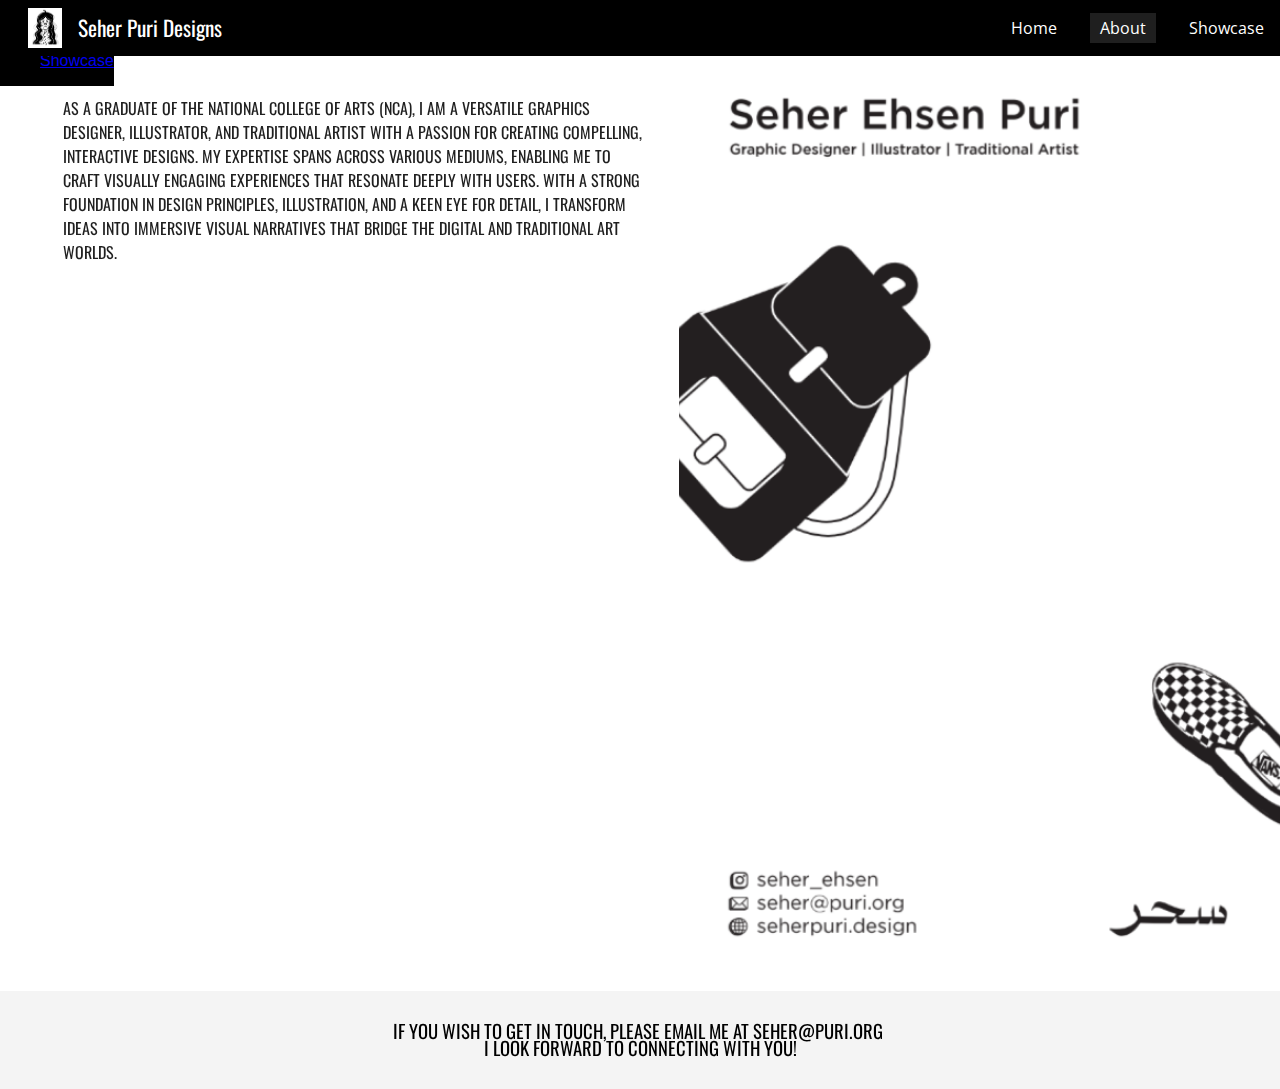
==== commit d956eade: "Update about.html" ====
--- a/about.html
+++ b/about.html
@@ -1542,7 +1542,7 @@
                                 data-top-navigation="true" data-is-preview="false">
                                 <div id="menu-container" style="background-color: black; position: fixed;"></div>
                                 <div class="DXsoRd YTv4We Mz8gvb YSH9J" style="background-color:rgb(0, 0, 0);"
-                                    role="button" tabindex="0" on-click="toggleMenu()" jsname="z4Tpl" id="s9iPrd"
+                                    role="button" tabindex="0" onclick="toggleMenu()" jsname="z4Tpl" id="s9iPrd"
                                     aria-haspopup="true" aria-controls="yuynLe" aria-expanded="false"
                                     title="Show sidebar"><svg class="wFCWne" viewBox="0 0 24 24" stroke="currentColor"
                                         jsname="B1n9ub" focusable="false">
@@ -1964,6 +1964,7 @@
         </div>
     </div>
     <div jscontroller="YV8yqd" jsaction="rcuQ6b:npT2md"></div>
+    <script src="menu.js"></script>
 </body>
 
 </html>
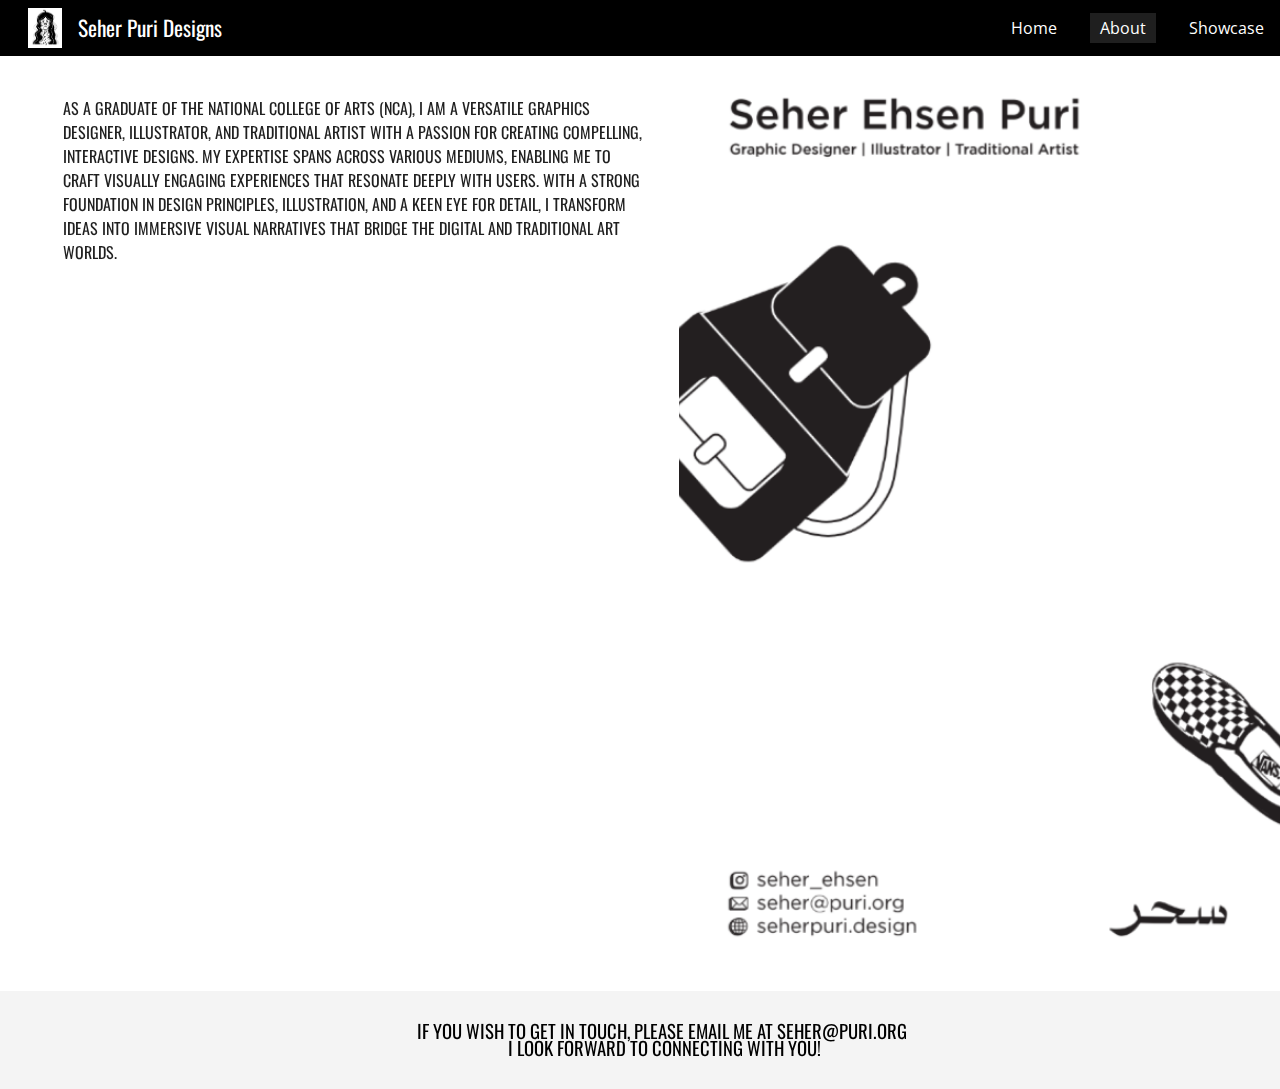
==== commit 9fc06787: "Update about.html" ====
--- a/about.html
+++ b/about.html
@@ -39,6 +39,7 @@
         href="sharedStyles.css"
         data-id="_cl" nonce="">
     <script nonce=""></script>
+    <link rel="stylesheet" href="global.css">
     <title>Seher Puri Designs - About</title>
     <style jsname="ptDGoc" nonce="">
         .ImnMyf {
--- a/global.css
+++ b/global.css
@@ -0,0 +1,59643 @@
+.VIpgJd-TzA9Ye-eEGnhe {
+    position: relative;
+    display: -moz-inline-box;
+    display: inline-block
+}
+
+.base_cookie_banner--container__prototype--A1a4y {
+    display: none
+}
+
+* html .VIpgJd-TzA9Ye-eEGnhe {
+    display: inline
+}
+
+*:first-child+html .VIpgJd-TzA9Ye-eEGnhe {
+    display: inline
+}
+
+/*! normalize.css v2.1.1 | MIT License | git.io/normalize */
+article,
+aside,
+details,
+figcaption,
+figure,
+footer,
+header,
+hgroup,
+main,
+nav,
+section,
+summary {
+    display: block
+}
+
+audio,
+canvas,
+video {
+    display: inline-block
+}
+
+audio:not([controls]) {
+    display: none;
+    height: 0
+}
+
+[hidden] {
+    display: none
+}
+
+html {
+    font-family: sans-serif;
+    -ms-text-size-adjust: 100%;
+    -webkit-text-size-adjust: 100%
+}
+
+body {
+    margin: 0
+}
+
+a:focus {
+    outline: thin dotted
+}
+
+a:active,
+a:hover {
+    outline: 0
+}
+
+h1 {
+    font-size: 2em;
+    margin: .67em 0
+}
+
+abbr[title] {
+    border-bottom: 1px dotted
+}
+
+b,
+strong {
+    font-weight: bold
+}
+
+dfn {
+    font-style: italic
+}
+
+hr {
+    box-sizing: content-box;
+    height: 0
+}
+
+mark {
+    background: #ff0;
+    color: #000
+}
+
+code,
+kbd,
+pre,
+samp {
+    font-family: monospace, serif;
+    font-size: 1em
+}
+
+pre {
+    white-space: pre-wrap
+}
+
+q {
+    quotes: "\201C" "\201D" "\2018" "\2019"
+}
+
+small {
+    font-size: 80%
+}
+
+sub,
+sup {
+    font-size: 75%;
+    line-height: 0;
+    position: relative;
+    vertical-align: baseline
+}
+
+sup {
+    top: -.5em
+}
+
+sub {
+    bottom: -.25em
+}
+
+img {
+    border: 0
+}
+
+svg:not(:root) {
+    overflow: hidden
+}
+
+figure {
+    margin: 0
+}
+
+fieldset {
+    border: 1px solid #c0c0c0;
+    margin: 0 2px;
+    padding: .35em .625em .75em
+}
+
+legend {
+    border: 0;
+    padding: 0
+}
+
+button,
+input,
+select,
+textarea {
+    font-family: inherit;
+    font-size: 100%;
+    margin: 0
+}
+
+button,
+input {
+    line-height: normal
+}
+
+button,
+select {
+    text-transform: none
+}
+
+button,
+html input[type="button"],
+input[type="reset"],
+input[type="submit"] {
+    -webkit-appearance: button;
+    cursor: pointer
+}
+
+button[disabled],
+html input[disabled] {
+    cursor: default
+}
+
+input[type="checkbox"],
+input[type="radio"] {
+    box-sizing: border-box;
+    padding: 0
+}
+
+input[type="search"] {
+    -webkit-appearance: textfield;
+    box-sizing: content-box
+}
+
+input[type="search"]::-webkit-search-cancel-button,
+input[type="search"]::-webkit-search-decoration {
+    -webkit-appearance: none
+}
+
+button::-moz-focus-inner,
+input::-moz-focus-inner {
+    border: 0;
+    padding: 0
+}
+
+textarea {
+    overflow: auto;
+    vertical-align: top
+}
+
+table {
+    border-collapse: collapse;
+    border-spacing: 0
+}
+
+group,
+row,
+tile {
+    display: block
+}
+
+.XKSfm-Sx9Kwc,
+.XKSfm-Sx9Kwc-xJ5Hnf {
+    z-index: 110
+}
+
+.haDzEe {
+    --gm3-dialog-refactored-z-index: 5000 !important
+}
+
+html {
+    height: 100%
+}
+
+body {
+    height: 100%;
+    padding: 0
+}
+
+.fktJzd *,
+.fktJzd *:before,
+.fktJzd *:after {
+    -webkit-box-sizing: border-box;
+    -webkit-box-sizing: border-box;
+    box-sizing: border-box
+}
+
+.LS81yb,
+.oKdM2c {
+    width: 100%;
+    margin-top: 0;
+    margin-bottom: 0;
+    max-width: 1280px;
+    *zoom: 1
+}
+
+.LS81yb {
+    padding-left: 5px;
+    padding-right: 5px
+}
+
+.JNdkSc,
+.jXK9ad,
+.oaCj6d {
+    -webkit-box-sizing: border-box;
+    box-sizing: border-box;
+    display: inline-block;
+    padding-left: 0;
+    padding-right: 0;
+    position: relative;
+    vertical-align: top;
+    width: 100%
+}
+
+.jXK9ad-SmKAyb {
+    width: 100%
+}
+
+.vB4mjb {
+    -webkit-box-align: center;
+    -webkit-align-items: center;
+    align-items: center;
+    height: 64px;
+    display: -webkit-box;
+    display: -webkit-flex;
+    display: flex;
+    -webkit-box-pack: center;
+    -webkit-justify-content: center;
+    justify-content: center;
+    padding: 0 12px;
+    width: 100%
+}
+
+.jCzMm {
+    overflow: hidden;
+    overflow-wrap: break-word
+}
+
+@media only screen and (max-width:479px) {
+    .vB4mjb {
+        height: 48px;
+        padding: 0 6px
+    }
+
+    .vB4mjb.phf0q {
+        -webkit-box-orient: vertical;
+        -webkit-box-direction: normal;
+        -webkit-flex-direction: column;
+        flex-direction: column;
+        height: 96px
+    }
+
+    .jCzMm {
+        margin-top: 4px;
+        margin-bottom: 12px;
+        overflow: hidden;
+        text-align: center;
+        text-overflow: ellipsis;
+        white-space: nowrap;
+        width: 100%
+    }
+
+    .vKRmoe {
+        margin-bottom: 8px
+    }
+
+    .vB4mjb .vKRmoe {
+        padding-left: 0
+    }
+}
+
+.vKRmoe {
+    display: -webkit-box;
+    display: -webkit-flex;
+    display: flex;
+    padding-left: 23px
+}
+
+.cc0d9d {
+    -webkit-box-flex: 0;
+    -webkit-flex: 0;
+    flex: 0;
+    position: relative;
+    margin-top: 10px;
+    display: -webkit-box;
+    display: -webkit-flex;
+    display: flex;
+    -webkit-box-orient: horizontal;
+    -webkit-box-direction: normal;
+    -webkit-flex-direction: row;
+    flex-direction: row;
+    -webkit-box-pack: center;
+    -webkit-justify-content: center;
+    justify-content: center;
+    -webkit-box-align: center;
+    -webkit-align-items: center;
+    align-items: center
+}
+
+.ZbQFKd {
+    height: 10px;
+    width: 10px;
+    margin: 0 4px;
+    background-color: rgb(189, 193, 198);
+    border-radius: 50%;
+    display: inline-block;
+    -webkit-transition: background-color .6s ease, width .4s ease-in-out, height .4s ease-in-out;
+    transition: background-color .6s ease, width .4s ease-in-out, height .4s ease-in-out
+}
+
+.ZbQFKd.iBBDgd {
+    height: 0;
+    width: 0;
+    margin: 0
+}
+
+.ZbQFKd.qIwn1b {
+    height: 8px;
+    width: 8px
+}
+
+.ZbQFKd.kshb5 {
+    height: 6px;
+    width: 6px
+}
+
+.dVFkob {
+    -webkit-box-flex: 0;
+    -webkit-flex: 0 1 1.2em;
+    flex: 0 1 1.2em;
+    height: 1.2em;
+    overflow: hidden;
+    padding: 0 8px;
+    text-align: center;
+    display: -webkit-box;
+    display: -webkit-flex;
+    display: flex;
+    -webkit-box-pack: center;
+    -webkit-justify-content: center;
+    justify-content: center;
+    -webkit-box-orient: vertical;
+    -webkit-box-direction: normal;
+    -webkit-flex-direction: column;
+    flex-direction: column;
+    margin-top: 10px;
+    position: relative;
+    font-size: 9pt
+}
+
+.Ecdcnc {
+    overflow: hidden;
+    position: relative;
+    text-overflow: ellipsis;
+    white-space: nowrap
+}
+
+.L6cTce {
+    display: none !important
+}
+
+::-webkit-scrollbar {
+    height: 16px;
+    overflow: visible;
+    width: 16px
+}
+
+::-webkit-scrollbar-button {
+    height: 0;
+    width: 0
+}
+
+::-webkit-scrollbar-track {
+    background-clip: padding-box;
+    border: solid transparent;
+    border-width: 0 0 0 4px
+}
+
+::-webkit-scrollbar-track:horizontal {
+    border-width: 4px 0 0
+}
+
+::-webkit-scrollbar-track:hover {
+    background-color: rgba(0, 0, 0, .05);
+    -webkit-box-shadow: inset 1px 0 0 rgba(0, 0, 0, .1);
+    box-shadow: inset 1px 0 0 rgba(0, 0, 0, .1)
+}
+
+::-webkit-scrollbar-track:horizontal:hover {
+    -webkit-box-shadow: inset 0 1px 0 rgba(0, 0, 0, .1);
+    box-shadow: inset 0 1px 0 rgba(0, 0, 0, .1)
+}
+
+::-webkit-scrollbar-track:active {
+    background-color: rgba(0, 0, 0, .05);
+    -webkit-box-shadow: inset 1px 0 0 rgba(0, 0, 0, .14), inset -1px 0 0 rgba(0, 0, 0, .07);
+    box-shadow: inset 1px 0 0 rgba(0, 0, 0, .14), inset -1px 0 0 rgba(0, 0, 0, .07)
+}
+
+::-webkit-scrollbar-track:horizontal:active {
+    -webkit-box-shadow: inset 0 1px 0 rgba(0, 0, 0, .14), inset 0 -1px 0 rgba(0, 0, 0, .07);
+    box-shadow: inset 0 1px 0 rgba(0, 0, 0, .14), inset 0 -1px 0 rgba(0, 0, 0, .07)
+}
+
+.tk3N6e-qrhCuc-to915::-webkit-scrollbar-track:hover {
+    background-color: rgba(255, 255, 255, .1);
+    -webkit-box-shadow: inset 1px 0 0 rgba(255, 255, 255, .2);
+    box-shadow: inset 1px 0 0 rgba(255, 255, 255, .2)
+}
+
+.tk3N6e-qrhCuc-to915::-webkit-scrollbar-track:horizontal:hover {
+    -webkit-box-shadow: inset 0 1px 0 rgba(255, 255, 255, .2);
+    box-shadow: inset 0 1px 0 rgba(255, 255, 255, .2)
+}
+
+.tk3N6e-qrhCuc-to915::-webkit-scrollbar-track:active {
+    background-color: rgba(255, 255, 255, .1);
+    -webkit-box-shadow: inset 1px 0 0 rgba(255, 255, 255, .25), inset -1px 0 0 rgba(255, 255, 255, .15);
+    box-shadow: inset 1px 0 0 rgba(255, 255, 255, .25), inset -1px 0 0 rgba(255, 255, 255, .15)
+}
+
+.tk3N6e-qrhCuc-to915::-webkit-scrollbar-track:horizontal:active {
+    -webkit-box-shadow: inset 0 1px 0 rgba(255, 255, 255, .25), inset 0 -1px 0 rgba(255, 255, 255, .15);
+    box-shadow: inset 0 1px 0 rgba(255, 255, 255, .25), inset 0 -1px 0 rgba(255, 255, 255, .15)
+}
+
+::-webkit-scrollbar-thumb {
+    background-color: rgba(0, 0, 0, .2);
+    background-clip: padding-box;
+    border: solid transparent;
+    border-width: 1px 1px 1px 6px;
+    min-height: 28px;
+    padding: 100px 0 0;
+    -webkit-box-shadow: inset 1px 1px 0 rgba(0, 0, 0, .1), inset 0 -1px 0 rgba(0, 0, 0, .07);
+    box-shadow: inset 1px 1px 0 rgba(0, 0, 0, .1), inset 0 -1px 0 rgba(0, 0, 0, .07)
+}
+
+::-webkit-scrollbar-thumb:horizontal {
+    border-width: 6px 1px 1px;
+    padding: 0 0 0 100px;
+    -webkit-box-shadow: inset 1px 1px 0 rgba(0, 0, 0, .1), inset -1px 0 0 rgba(0, 0, 0, .07);
+    box-shadow: inset 1px 1px 0 rgba(0, 0, 0, .1), inset -1px 0 0 rgba(0, 0, 0, .07)
+}
+
+::-webkit-scrollbar-thumb:hover {
+    background-color: rgba(0, 0, 0, .4);
+    -webkit-box-shadow: inset 1px 1px 1px rgba(0, 0, 0, .25);
+    box-shadow: inset 1px 1px 1px rgba(0, 0, 0, .25)
+}
+
+::-webkit-scrollbar-thumb:active {
+    background-color: rgba(0, 0, 0, .5);
+    -webkit-box-shadow: inset 1px 1px 3px rgba(0, 0, 0, .35);
+    box-shadow: inset 1px 1px 3px rgba(0, 0, 0, .35)
+}
+
+.tk3N6e-qrhCuc-to915::-webkit-scrollbar-thumb {
+    background-color: rgba(255, 255, 255, .3);
+    -webkit-box-shadow: inset 1px 1px 0 rgba(255, 255, 255, .15), inset 0 -1px 0 rgba(255, 255, 255, .1);
+    box-shadow: inset 1px 1px 0 rgba(255, 255, 255, .15), inset 0 -1px 0 rgba(255, 255, 255, .1)
+}
+
+.tk3N6e-qrhCuc-to915::-webkit-scrollbar-thumb:horizontal {
+    -webkit-box-shadow: inset 1px 1px 0 rgba(255, 255, 255, .15), inset -1px 0 0 rgba(255, 255, 255, .1);
+    box-shadow: inset 1px 1px 0 rgba(255, 255, 255, .15), inset -1px 0 0 rgba(255, 255, 255, .1)
+}
+
+.tk3N6e-qrhCuc-to915::-webkit-scrollbar-thumb:hover {
+    background-color: rgba(255, 255, 255, .6);
+    -webkit-box-shadow: inset 1px 1px 1px rgba(255, 255, 255, .37);
+    box-shadow: inset 1px 1px 1px rgba(255, 255, 255, .37)
+}
+
+.tk3N6e-qrhCuc-to915::-webkit-scrollbar-thumb:active {
+    background-color: rgba(255, 255, 255, .75);
+    -webkit-box-shadow: inset 1px 1px 3px rgba(255, 255, 255, .5);
+    box-shadow: inset 1px 1px 3px rgba(255, 255, 255, .5)
+}
+
+.tk3N6e-qrhCuc-xTH6G::-webkit-scrollbar-track {
+    border-width: 0 1px 0 6px
+}
+
+.tk3N6e-qrhCuc-xTH6G::-webkit-scrollbar-track:horizontal {
+    border-width: 6px 0 1px
+}
+
+.tk3N6e-qrhCuc-xTH6G::-webkit-scrollbar-track:hover {
+    background-color: rgba(0, 0, 0, .035);
+    -webkit-box-shadow: inset 1px 1px 0 rgba(0, 0, 0, .14), inset -1px -1px 0 rgba(0, 0, 0, .07);
+    box-shadow: inset 1px 1px 0 rgba(0, 0, 0, .14), inset -1px -1px 0 rgba(0, 0, 0, .07)
+}
+
+.tk3N6e-qrhCuc-xTH6G.tk3N6e-qrhCuc-to915::-webkit-scrollbar-track:hover {
+    background-color: rgba(255, 255, 255, .07);
+    -webkit-box-shadow: inset 1px 1px 0 rgba(255, 255, 255, .25), inset -1px -1px 0 rgba(255, 255, 255, .15);
+    box-shadow: inset 1px 1px 0 rgba(255, 255, 255, .25), inset -1px -1px 0 rgba(255, 255, 255, .15)
+}
+
+.tk3N6e-qrhCuc-xTH6G::-webkit-scrollbar-thumb {
+    border-width: 0 1px 0 6px
+}
+
+.tk3N6e-qrhCuc-xTH6G::-webkit-scrollbar-thumb:horizontal {
+    border-width: 6px 0 1px
+}
+
+::-webkit-scrollbar-corner {
+    background: transparent
+}
+
+body::-webkit-scrollbar-track-piece {
+    background-clip: padding-box;
+    background-color: #f5f5f5;
+    border: solid #fff;
+    border-width: 0 0 0 3px;
+    -webkit-box-shadow: inset 1px 0 0 rgba(0, 0, 0, .14), inset -1px 0 0 rgba(0, 0, 0, .07);
+    box-shadow: inset 1px 0 0 rgba(0, 0, 0, .14), inset -1px 0 0 rgba(0, 0, 0, .07)
+}
+
+body::-webkit-scrollbar-track-piece:horizontal {
+    border-width: 3px 0 0;
+    -webkit-box-shadow: inset 0 1px 0 rgba(0, 0, 0, .14), inset 0 -1px 0 rgba(0, 0, 0, .07);
+    box-shadow: inset 0 1px 0 rgba(0, 0, 0, .14), inset 0 -1px 0 rgba(0, 0, 0, .07)
+}
+
+body::-webkit-scrollbar-thumb {
+    border-width: 1px 1px 1px 5px
+}
+
+body::-webkit-scrollbar-thumb:horizontal {
+    border-width: 5px 1px 1px
+}
+
+body::-webkit-scrollbar-corner {
+    background-clip: padding-box;
+    background-color: #f5f5f5;
+    border: solid #fff;
+    border-width: 3px 0 0 3px;
+    -webkit-box-shadow: inset 1px 1px 0 rgba(0, 0, 0, .14);
+    box-shadow: inset 1px 1px 0 rgba(0, 0, 0, .14)
+}
+
+html {
+    font-size: 16px
+}
+
+ul,
+ul ul {
+    list-style-type: square
+}
+
+.yaqOZd,
+.IFuOkc {
+    background-size: cover;
+    display: table;
+    position: relative;
+    table-layout: fixed;
+    width: 100%
+}
+
+@media only screen and (max-width:767px) {
+
+    .yaqOZd,
+    .IFuOkc {
+        padding-bottom: 0;
+        padding-top: 0
+    }
+}
+
+@media only screen and (min-width:768px) {
+    .yaqOZd:not(.LB7kq):not(.WxWicb) {
+        padding-bottom: 1.5rem;
+        padding-top: 1.5rem
+    }
+}
+
+.yaqOZd:before,
+.IFuOkc:before,
+.IFuOkc:after,
+.zfr3Q:before,
+.baZpAe:before {
+    bottom: 0;
+    content: "";
+    display: none;
+    left: 0;
+    pointer-events: none;
+    position: absolute;
+    right: 0;
+    top: 0
+}
+
+.nyKByd .IFuOkc:before {
+    background-color: rgb(33, 33, 33);
+    opacity: 0;
+    display: block
+}
+
+.tpmmCb .IFuOkc:before {
+    background-color: rgb(255, 255, 255);
+    opacity: 0;
+    display: block
+}
+
+.IFuOkc {
+    display: table-cell;
+    height: 100%;
+    left: 0;
+    pointer-events: none;
+    position: absolute;
+    top: 0;
+    width: 100%
+}
+
+.WFZZBb .jXK9ad {
+    vertical-align: middle
+}
+
+.cJgDec .aw5Odc,
+.cJgDec .dhtgD:hover,
+.cJgDec .dhtgD:visited {
+    color: inherit
+}
+
+.LB7kq .aw5Odc,
+.LB7kq .dhtgD:hover,
+.LB7kq .dhtgD:visited {
+    color: inherit
+}
+
+.mYVXT {
+    display: table-cell;
+    vertical-align: middle;
+    width: 100%
+}
+
+.nku4ae {
+    max-width: 1184px;
+    margin: auto
+}
+
+.nku4ae.U5PNae {
+    max-width: 752px;
+    margin: auto
+}
+
+.zfr3Q {
+    -webkit-font-variant-ligatures: none;
+    font-variant-ligatures: none;
+    margin: 0;
+    outline: none;
+    position: relative
+}
+
+.zfr3Q[dir=rtl] {
+    text-align: right
+}
+
+.TMjjoe:not(.TYR86d) {
+    display: block
+}
+
+.qM9fHf {
+    background-color: rgba(0, 0, 0, .06);
+    font-family: "Source Code Pro", "monospace";
+    font-weight: 400
+}
+
+.s1gOZb {
+    background-color: rgba(0, 0, 0, .06);
+    border: 1px solid rgba(255, 255, 255, .12);
+    border-radius: 3px;
+    margin: 12px 0 0 0;
+    padding: 5px
+}
+
+.FVr0A code {
+    font-family: "Source Code Pro", "monospace"
+}
+
+.zfr3Q.FVr0A {
+    line-height: 1.4;
+    margin: 0
+}
+
+.yaqOZd .zfr3Q:first-child,
+.zfr3Q:first-child,
+.BKnRcf:first-child,
+.UVNKR:first-child,
+.n8H08c .TYR86d:first-child {
+    margin-top: 0;
+    padding-top: 0
+}
+
+.yaqOZd .aP9Z7e:first-child+.zfr3Q,
+.aP9Z7e:first-child+.zfr3Q {
+    margin-top: 0;
+    padding-top: 0
+}
+
+.yaqOZd .aP9Z7e:first-child,
+.aP9Z7e:first-child {
+    margin-bottom: 0
+}
+
+.yaqOZd .zfr3Q:last-child,
+.zfr3Q:last-child,
+.BKnRcf:last-child,
+.UVNKR:last-child,
+.n8H08c .TYR86d:last-child {
+    margin-bottom: 0;
+    padding-bottom: 0
+}
+
+.n8H08c {
+    padding-left: 20px
+}
+
+.n8H08c,
+.n8H08c .n8H08c,
+.n8H08c .TYR86d {
+    margin: 6px 0 0 0
+}
+
+.zfr3Q {
+    text-decoration: inherit;
+    color: inherit;
+    font-size: inherit;
+    font-style: inherit;
+    font-weight: inherit
+}
+
+.dhtgD {
+    color: inherit;
+    font-size: inherit;
+    font-style: inherit;
+    font-weight: inherit;
+    text-decoration: underline
+}
+
+.aw5Odc {
+    color: inherit
+}
+
+.dhtgD.rXJpyf,
+.dhtgD.rXJpyf:hover {
+    color: inherit
+}
+
+a.chg4Jd:focus {
+    outline: 0;
+    box-shadow: 0 0 0 2px rgb(66, 133, 244), 0 0 0 3px rgba(255, 255, 255, .8)
+}
+
+a.chg4Jd.HB1eCd-X3SwIb-hSRGPd:focus,
+a.chg4Jd.HB1eCd-X3SwIb-hSRGPd-di8rgd-KBDgbd:focus {
+    box-shadow: none
+}
+
+a.HB1eCd-X3SwIb-hSRGPd-di8rgd-KBDgbd {
+    padding: 2px;
+    margin: -2px
+}
+
+a.HB1eCd-X3SwIb-hSRGPd-di8rgd-KBDgbd:focus {
+    border: 1px dashed;
+    padding: 1px
+}
+
+a.HB1eCd-X3SwIb-hSRGPd {
+    padding: 2px !important;
+    margin: -2px -2px -2px 4px
+}
+
+a.HB1eCd-X3SwIb-hSRGPd:focus {
+    border: 1px dashed;
+    padding: 1px !important
+}
+
+::-webkit-scrollbar {
+    -webkit-border-radius: 100px;
+    background-color: rgba(0, 0, 0, 0);
+    width: 9px
+}
+
+::-webkit-scrollbar-thumb {
+    -webkit-border-radius: 100px;
+    background: rgba(0, 0, 0, .2)
+}
+
+::-webkit-scrollbar-thumb:hover {
+    -webkit-border-radius: 100px;
+    background: rgba(0, 0, 0, .35)
+}
+
+::-webkit-scrollbar-thumb:active {
+    -webkit-border-radius: 4px;
+    background: rgba(0, 0, 0, .45)
+}
+
+.Zjiec:before,
+.YTv4We:before,
+.j10yRb:before {
+    bottom: 0;
+    content: "";
+    display: none;
+    left: 0;
+    pointer-events: none;
+    position: absolute;
+    right: 0;
+    top: 0
+}
+
+.PsKE7e,
+.I35ICb>a {
+    color: inherit;
+    font-size: inherit;
+    font-style: inherit;
+    font-weight: inherit
+}
+
+.PsKE7e,
+.I35ICb>a {
+    text-decoration: inherit
+}
+
+.IKA38e {
+    padding-right: 12px
+}
+
+.I35ICb {
+    position: relative
+}
+
+.hDrhEe {
+    padding-left: 12px;
+    vertical-align: middle
+}
+
+.aJHbb {
+    cursor: pointer;
+    overflow: hidden
+}
+
+.aJHbb:focus {
+    outline: 0
+}
+
+.JzO0Vc {
+    width: 250px
+}
+
+.jYxBte {
+    list-style-type: none;
+    margin: 0;
+    padding: 0
+}
+
+.jYxBte ul {
+    list-style-type: none;
+    padding-left: 0
+}
+
+.PsKE7e,
+.aJHbb {
+    display: block;
+    position: relative;
+    text-overflow: ellipsis;
+    white-space: nowrap
+}
+
+.Zjiec {
+    cursor: pointer;
+    position: relative;
+    text-decoration: none;
+    z-index: 20
+}
+
+.Zjiec>span {
+    color: inherit;
+    display: block;
+    outline: none;
+    overflow: hidden;
+    position: relative;
+    text-overflow: ellipsis
+}
+
+.YTv4We {
+    color: white;
+    cursor: pointer;
+    height: 55px;
+    outline: none;
+    padding: 16px 12px;
+    width: 48px
+}
+
+.YTv4We:before {
+    height: 32px;
+    left: 8px;
+    top: 12px;
+    width: 32px
+}
+
+.j10yRb {
+    bottom: 50%;
+    cursor: pointer;
+    display: inline-block;
+    height: 24px;
+    left: -36px;
+    outline: none;
+    padding-left: 12px;
+    position: absolute;
+    -webkit-transform: translateY(50%);
+    transform: translateY(50%);
+    vertical-align: middle;
+    width: 36px
+}
+
+.j10yRb:before {
+    left: 12px
+}
+
+.YTv4We.chg4Jd:focus:before,
+.j10yRb.chg4Jd:focus:before {
+    color: white;
+    display: block;
+    border-style: solid;
+    border-width: 1px
+}
+
+.ZXW7w {
+    opacity: .26
+}
+
+.wFCWne {
+    -webkit-transition: -webkit-transform .45s cubic-bezier(.4, 0, .2, 1);
+    transition: -webkit-transform .45s cubic-bezier(.4, 0, .2, 1);
+    transition: transform .45s cubic-bezier(.4, 0, .2, 1);
+    transition: transform .45s cubic-bezier(.4, 0, .2, 1), -webkit-transform .45s cubic-bezier(.4, 0, .2, 1);
+    height: 24px;
+    width: 24px
+}
+
+.hlJH0,
+.HBu6N,
+.cLAGQe {
+    -webkit-transition: -webkit-transform .45s cubic-bezier(.4, 0, .2, 1);
+    transition: -webkit-transform .45s cubic-bezier(.4, 0, .2, 1);
+    transition: transform .45s cubic-bezier(.4, 0, .2, 1);
+    transition: transform .45s cubic-bezier(.4, 0, .2, 1), -webkit-transform .45s cubic-bezier(.4, 0, .2, 1)
+}
+
+.wFCWne path.HBu6N.o0iVae {
+    -webkit-transition: all 0.45s cubic-bezier(0.4, 0, 0.2, 1), opacity 0.45s 0.45s;
+    transition: all 0.45s cubic-bezier(0.4, 0, 0.2, 1), opacity 0.45s 0.45s
+}
+
+.wFCWne.o0iVae {
+    -webkit-transform: rotate(90deg);
+    transform: rotate(90deg)
+}
+
+.o0iVae .hlJH0 {
+    -webkit-transform: rotate(45deg) translate(0, 5px);
+    transform: rotate(45deg) translate(0, 5px)
+}
+
+.o0iVae .HBu6N {
+    -webkit-transform: rotate(135deg);
+    transform: rotate(135deg);
+    opacity: 0
+}
+
+.o0iVae .cLAGQe {
+    -webkit-transform: rotate(135deg) translate(0, -5px);
+    transform: rotate(135deg) translate(0, -5px)
+}
+
+.JzO0Vc {
+    -webkit-transition: left .5s cubic-bezier(0.4, 0, 0.2, 1);
+    transition: left .5s cubic-bezier(0.4, 0, 0.2, 1);
+    -webkit-transition-delay: .125s;
+    transition-delay: .125s;
+    left: -100%;
+    padding-top: 56px
+}
+
+.JzO0Vc.jsnVQ {
+    -webkit-transition-delay: 0s;
+    transition-delay: 0s;
+    -webkit-transition: left .5s cubic-bezier(0.4, 0, 0.2, 1);
+    transition: left .5s cubic-bezier(0.4, 0, 0.2, 1);
+    left: 0
+}
+
+.IKA38e {
+    -webkit-transition: left 0s 0.5s, opacity 0.375s 0.125s cubic-bezier(0.4, 0, 1, 1);
+    transition: left 0s 0.5s, opacity 0.375s 0.125s cubic-bezier(0.4, 0, 1, 1);
+    left: -32px;
+    opacity: 0;
+    padding-left: 36px
+}
+
+.JzO0Vc .IKA38e.r8s4j-R6PoUb {
+    padding-left: 36px
+}
+
+.JzO0Vc .IKA38e.r8s4j-ibL1re {
+    padding-left: 56px
+}
+
+.JzO0Vc .IKA38e.r8s4j-c5RTEf {
+    padding-left: 76px
+}
+
+.JzO0Vc .IKA38e.r8s4j-II5mzb {
+    padding-left: 96px
+}
+
+.JzO0Vc .IKA38e.r8s4j-wNfPc {
+    padding-left: 116px
+}
+
+.baH5ib .hDrhEe {
+    padding-left: 4px
+}
+
+.baH5ib .j10yRb {
+    left: -32px
+}
+
+.jsnVQ .IKA38e {
+    -webkit-transition: left 0.375s cubic-bezier(0.4, 0, 1, 1), opacity 0.375s cubic-bezier(0.4, 0, 1, 1);
+    transition: left 0.375s cubic-bezier(0.4, 0, 1, 1), opacity 0.375s cubic-bezier(0.4, 0, 1, 1);
+    -webkit-transition-delay: 1.125s;
+    transition-delay: 1.125s;
+    left: 0;
+    opacity: 1
+}
+
+.jsnVQ .jYxBte>li:nth-child(1) .IKA38e {
+    -webkit-transition-delay: .125s;
+    transition-delay: .125s
+}
+
+.jsnVQ .jYxBte>li:nth-child(2) .IKA38e {
+    -webkit-transition-delay: .175s;
+    transition-delay: .175s
+}
+
+.jsnVQ .jYxBte>li:nth-child(3) .IKA38e {
+    -webkit-transition-delay: .225s;
+    transition-delay: .225s
+}
+
+.jsnVQ .jYxBte>li:nth-child(4) .IKA38e {
+    -webkit-transition-delay: .275s;
+    transition-delay: .275s
+}
+
+.jsnVQ .jYxBte>li:nth-child(5) .IKA38e {
+    -webkit-transition-delay: .325s;
+    transition-delay: .325s
+}
+
+.jsnVQ .jYxBte>li:nth-child(6) .IKA38e {
+    -webkit-transition-delay: .375s;
+    transition-delay: .375s
+}
+
+.jsnVQ .jYxBte>li:nth-child(7) .IKA38e {
+    -webkit-transition-delay: .425s;
+    transition-delay: .425s
+}
+
+.jsnVQ .jYxBte>li:nth-child(8) .IKA38e {
+    -webkit-transition-delay: .475s;
+    transition-delay: .475s
+}
+
+.jsnVQ .jYxBte>li:nth-child(9) .IKA38e {
+    -webkit-transition-delay: .525s;
+    transition-delay: .525s
+}
+
+.jsnVQ .jYxBte>li:nth-child(10) .IKA38e {
+    -webkit-transition-delay: .575s;
+    transition-delay: .575s
+}
+
+.jsnVQ .jYxBte>li:nth-child(11) .IKA38e {
+    -webkit-transition-delay: .625s;
+    transition-delay: .625s
+}
+
+.jsnVQ .jYxBte>li:nth-child(12) .IKA38e {
+    -webkit-transition-delay: .675s;
+    transition-delay: .675s
+}
+
+.jsnVQ .jYxBte>li:nth-child(13) .IKA38e {
+    -webkit-transition-delay: .725s;
+    transition-delay: .725s
+}
+
+.jsnVQ .jYxBte>li:nth-child(14) .IKA38e {
+    -webkit-transition-delay: .775s;
+    transition-delay: .775s
+}
+
+.jsnVQ .jYxBte>li:nth-child(15) .IKA38e {
+    -webkit-transition-delay: .825s;
+    transition-delay: .825s
+}
+
+.jsnVQ .jYxBte>li:nth-child(16) .IKA38e {
+    -webkit-transition-delay: .875s;
+    transition-delay: .875s
+}
+
+.jsnVQ .jYxBte>li:nth-child(17) .IKA38e {
+    -webkit-transition-delay: .925s;
+    transition-delay: .925s
+}
+
+.jsnVQ .jYxBte>li:nth-child(18) .IKA38e {
+    -webkit-transition-delay: .975s;
+    transition-delay: .975s
+}
+
+.jsnVQ .jYxBte>li:nth-child(19) .IKA38e {
+    -webkit-transition-delay: 1.025s;
+    transition-delay: 1.025s
+}
+
+.jsnVQ .jYxBte>li:nth-child(20) .IKA38e {
+    -webkit-transition-delay: 1.075s;
+    transition-delay: 1.075s
+}
+
+.oGuwee {
+    overflow: hidden;
+    position: relative
+}
+
+.VcS63b {
+    -webkit-transition: margin-top .25s cubic-bezier(0.4, 0, 0.2, 1);
+    transition: margin-top .25s cubic-bezier(0.4, 0, 0.2, 1)
+}
+
+.dvmRw {
+    height: 24px;
+    width: 24px
+}
+
+.K4B8Y,
+.MrYMx {
+    -webkit-transition: -webkit-transform .25s cubic-bezier(.4, 0, .2, 1);
+    transition: -webkit-transform .25s cubic-bezier(.4, 0, .2, 1);
+    transition: transform .25s cubic-bezier(.4, 0, .2, 1);
+    transition: transform .25s cubic-bezier(.4, 0, .2, 1), -webkit-transform .25s cubic-bezier(.4, 0, .2, 1)
+}
+
+svg.FWGjId .K4B8Y {
+    -webkit-transform: rotate(-90deg);
+    transform: rotate(-90deg)
+}
+
+svg.FWGjId .MrYMx {
+    -webkit-transform: rotate(90deg);
+    transform: rotate(90deg)
+}
+
+.Fpy8Db .hDrhEe {
+    white-space: normal
+}
+
+.hDrhEe.HlqNPb.chg4Jd:focus {
+    box-shadow: inset 0 0 0 1px rgba(255, 255, 255, .8), inset 0 0 0 3px rgb(66, 133, 244)
+}
+
+.PxsaWe {
+    cursor: not-allowed
+}
+
+.WbHktd {
+    cursor: default
+}
+
+.VsJjtf {
+    display: inline-block;
+    max-width: 300px;
+    overflow: visible;
+    position: relative;
+    text-align: left;
+    -webkit-transition: opacity 0ms .3s;
+    transition: opacity 0ms .3s;
+    vertical-align: middle;
+    white-space: nowrap
+}
+
+.RPRy1e .IKA38e {
+    left: 0;
+    opacity: 1;
+    padding-left: 32px
+}
+
+.RPRy1e .oGuwee .IKA38e {
+    padding-left: 48px
+}
+
+.jgXgSe {
+    display: inline-block;
+    max-width: 240px;
+    position: relative;
+    vertical-align: top
+}
+
+.mBHtvb {
+    cursor: pointer;
+    display: inline-block;
+    margin-left: 3px;
+    outline: none;
+    overflow: hidden;
+    padding-left: 4px;
+    padding-right: 2px;
+    vertical-align: top
+}
+
+.mBHtvb>svg {
+    height: 12px;
+    -webkit-transform: scale(2);
+    transform: scale(2);
+    vertical-align: middle;
+    width: 12px
+}
+
+.T7RySe .oGuwee {
+    list-style-type: none
+}
+
+.oXBWEc:not([more-menu-item]) {
+    margin: 0;
+    padding: 0
+}
+
+.eWDljc {
+    box-shadow: 0 0 10px rgba(0, 0, 0, .55)
+}
+
+.ZmrVpf {
+    display: none
+}
+
+.RPRy1e .G95ACe.IKA38e {
+    padding-left: 32px
+}
+
+.G95ACe .j10yRb {
+    display: none
+}
+
+.G95ACe .aJHbb {
+    opacity: .7
+}
+
+.ijMPi {
+    -webkit-transition: height .3s;
+    transition: height .3s;
+    overflow: hidden
+}
+
+.ijMPi .PsKE7e {
+    -webkit-transition: padding-left .3s;
+    transition: padding-left .3s
+}
+
+.PMD4Hd {
+    display: none
+}
+
+.Qrrb5 {
+    display: inline-block;
+    overflow: hidden;
+    padding: 10px 12px;
+    vertical-align: middle
+}
+
+.Qrrb5>div {
+    display: inline-block;
+    vertical-align: top
+}
+
+.rgLkl {
+    background-color: transparent;
+    cursor: default;
+    display: inline-block;
+    height: 2px;
+    position: relative;
+    vertical-align: middle;
+    width: 2px
+}
+
+li.VsJjtf:nth-last-child(2) .rgLkl {
+    display: none
+}
+
+.RPRy1e {
+    border-radius: 2px;
+    left: -28px;
+    overflow-y: auto;
+    padding: 8px 0;
+    position: absolute;
+    width: 240px
+}
+
+.RM9ulf {
+    visibility: hidden;
+    position: fixed;
+    z-index: 5000;
+    color: #fff;
+    pointer-events: none
+}
+
+.RM9ulf.catR2e {
+    max-width: 90%;
+    max-height: 90%
+}
+
+.R8qYlc {
+    -webkit-border-radius: 2px;
+    border-radius: 2px;
+    background-color: rgba(97, 97, 97, 0.902);
+    position: absolute;
+    left: 0;
+    width: 100%;
+    height: 100%;
+    opacity: 0;
+    -webkit-transform: scale(0, 0.5);
+    -webkit-transform: scale(0, 0.5);
+    transform: scale(0, 0.5);
+    -webkit-transform-origin: inherit;
+    -webkit-transform-origin: inherit;
+    transform-origin: inherit
+}
+
+.AZnilc {
+    display: block;
+    position: relative;
+    font-size: 10px;
+    font-weight: 500;
+    padding: 5px 8px 6px;
+    opacity: 0
+}
+
+.RM9ulf.qs41qe .R8qYlc {
+    opacity: 1;
+    -webkit-transform: scale(1, 1);
+    -webkit-transform: scale(1, 1);
+    transform: scale(1, 1)
+}
+
+.RM9ulf.catR2e .AZnilc {
+    word-wrap: break-word
+}
+
+.RM9ulf.qs41qe .AZnilc {
+    opacity: 1
+}
+
+.RM9ulf.AXm5jc .AZnilc {
+    font-size: 14px;
+    padding: 8px 16px
+}
+
+.RM9ulf.u5lFJe {
+    -webkit-transition-property: -webkit-transform;
+    -webkit-transition-property: -webkit-transform;
+    transition-property: -webkit-transform;
+    -webkit-transition-property: transform;
+    transition-property: transform;
+    -webkit-transition-property: transform, -webkit-transform;
+    transition-property: transform, -webkit-transform;
+    -webkit-transition-duration: 200ms;
+    -webkit-transition-duration: 200ms;
+    transition-duration: 200ms;
+    -webkit-transition-timing-function: cubic-bezier(0.24, 1, 0.32, 1);
+    -webkit-transition-timing-function: cubic-bezier(0.24, 1, 0.32, 1);
+    transition-timing-function: cubic-bezier(0.24, 1, 0.32, 1)
+}
+
+.RM9ulf.u5lFJe .R8qYlc {
+    -webkit-transition-property: opacity, -webkit-transform;
+    -webkit-transition-property: opacity, -webkit-transform;
+    transition-property: opacity, -webkit-transform;
+    -webkit-transition-property: opacity, transform;
+    transition-property: opacity, transform;
+    -webkit-transition-property: opacity, transform, -webkit-transform;
+    transition-property: opacity, transform, -webkit-transform;
+    -webkit-transition-duration: 50ms, 200ms;
+    -webkit-transition-duration: 50ms, 200ms;
+    transition-duration: 50ms, 200ms;
+    -webkit-transition-timing-function: linear, cubic-bezier(0.24, 1, 0.32, 1);
+    -webkit-transition-timing-function: linear, cubic-bezier(0.24, 1, 0.32, 1);
+    transition-timing-function: linear, cubic-bezier(0.24, 1, 0.32, 1)
+}
+
+.RM9ulf.u5lFJe .AZnilc {
+    -webkit-transition-property: opacity;
+    -webkit-transition-property: opacity;
+    transition-property: opacity;
+    -webkit-transition-duration: 150ms;
+    -webkit-transition-duration: 150ms;
+    transition-duration: 150ms;
+    -webkit-transition-delay: 50ms;
+    -webkit-transition-delay: 50ms;
+    transition-delay: 50ms;
+    -webkit-transition-timing-function: cubic-bezier(0, 0, 0.6, 1);
+    -webkit-transition-timing-function: cubic-bezier(0, 0, 0.6, 1);
+    transition-timing-function: cubic-bezier(0, 0, 0.6, 1)
+}
+
+.RM9ulf.xCxor {
+    -webkit-transition-property: opacity;
+    -webkit-transition-property: opacity;
+    transition-property: opacity;
+    -webkit-transition-duration: 70ms;
+    -webkit-transition-duration: 70ms;
+    transition-duration: 70ms;
+    -webkit-transition-delay: 0ms;
+    -webkit-transition-delay: 0ms;
+    transition-delay: 0ms;
+    -webkit-transition-timing-function: linear;
+    -webkit-transition-timing-function: linear;
+    transition-timing-function: linear
+}
+
+.NBxL9e {
+    -webkit-transition: opacity 0.15s cubic-bezier(0.4, 0, 0.2, 1) 0.15s;
+    transition: opacity 0.15s cubic-bezier(0.4, 0, 0.2, 1) 0.15s;
+    background-color: rgba(0, 0, 0, .5);
+    bottom: 0;
+    left: 0;
+    opacity: 0;
+    position: fixed;
+    right: 0;
+    top: 0;
+    z-index: 5000
+}
+
+.NBxL9e.iWO5td {
+    -webkit-transition: opacity 0.05s cubic-bezier(0.4, 0, 0.2, 1);
+    transition: opacity 0.05s cubic-bezier(0.4, 0, 0.2, 1);
+    opacity: 1
+}
+
+.QSj8ac {
+    -webkit-box-align: center;
+    box-align: center;
+    -webkit-align-items: center;
+    align-items: center;
+    display: -webkit-box;
+    display: -webkit-flex;
+    display: flex;
+    -webkit-box-orient: vertical;
+    box-orient: vertical;
+    -webkit-flex-direction: column;
+    flex-direction: column;
+    bottom: 0;
+    left: 0;
+    padding: 0 5%;
+    position: absolute;
+    right: 0;
+    top: 0;
+    transition: -webkit-transform .4s cubic-bezier(0.4, 0, 0.2, 1);
+    -webkit-transition: -webkit-transform .4s cubic-bezier(0.4, 0, 0.2, 1);
+    -webkit-transition: transform .4s cubic-bezier(0.4, 0, 0.2, 1);
+    transition: transform .4s cubic-bezier(0.4, 0, 0.2, 1);
+    -webkit-transition: transform .4s cubic-bezier(0.4, 0, 0.2, 1), -webkit-transform .4s cubic-bezier(0.4, 0, 0.2, 1);
+    transition: transform .4s cubic-bezier(0.4, 0, 0.2, 1), -webkit-transform .4s cubic-bezier(0.4, 0, 0.2, 1)
+}
+
+.bJHJLe,
+.C40Us {
+    display: block;
+    height: 3em
+}
+
+.pdYghb>.bJHJLe,
+.pdYghb>.C40Us {
+    -webkit-box-flex: 1;
+    box-flex: 1;
+    -webkit-flex-grow: 1;
+    flex-grow: 1
+}
+
+.Inn9w {
+    -webkit-flex-shrink: 1;
+    flex-shrink: 1;
+    max-height: 100%
+}
+
+.Inn9w:focus {
+    outline: none
+}
+
+@-webkit-keyframes quantumWizBoxInkSpread {
+    0% {
+        -webkit-transform: translate(-50%, -50%) scale(0.2);
+        -webkit-transform: translate(-50%, -50%) scale(0.2);
+        transform: translate(-50%, -50%) scale(0.2)
+    }
+
+    to {
+        -webkit-transform: translate(-50%, -50%) scale(2.2);
+        -webkit-transform: translate(-50%, -50%) scale(2.2);
+        transform: translate(-50%, -50%) scale(2.2)
+    }
+}
+
+@keyframes quantumWizBoxInkSpread {
+    0% {
+        -webkit-transform: translate(-50%, -50%) scale(0.2);
+        -webkit-transform: translate(-50%, -50%) scale(0.2);
+        transform: translate(-50%, -50%) scale(0.2)
+    }
+
+    to {
+        -webkit-transform: translate(-50%, -50%) scale(2.2);
+        -webkit-transform: translate(-50%, -50%) scale(2.2);
+        transform: translate(-50%, -50%) scale(2.2)
+    }
+}
+
+@-webkit-keyframes quantumWizIconFocusPulse {
+    0% {
+        -webkit-transform: translate(-50%, -50%) scale(1.5);
+        -webkit-transform: translate(-50%, -50%) scale(1.5);
+        transform: translate(-50%, -50%) scale(1.5);
+        opacity: 0
+    }
+
+    to {
+        -webkit-transform: translate(-50%, -50%) scale(2);
+        -webkit-transform: translate(-50%, -50%) scale(2);
+        transform: translate(-50%, -50%) scale(2);
+        opacity: 1
+    }
+}
+
+@keyframes quantumWizIconFocusPulse {
+    0% {
+        -webkit-transform: translate(-50%, -50%) scale(1.5);
+        -webkit-transform: translate(-50%, -50%) scale(1.5);
+        transform: translate(-50%, -50%) scale(1.5);
+        opacity: 0
+    }
+
+    to {
+        -webkit-transform: translate(-50%, -50%) scale(2);
+        -webkit-transform: translate(-50%, -50%) scale(2);
+        transform: translate(-50%, -50%) scale(2);
+        opacity: 1
+    }
+}
+
+@-webkit-keyframes quantumWizRadialInkSpread {
+    0% {
+        -webkit-transform: scale(1.5);
+        -webkit-transform: scale(1.5);
+        transform: scale(1.5);
+        opacity: 0
+    }
+
+    to {
+        -webkit-transform: scale(2.5);
+        -webkit-transform: scale(2.5);
+        transform: scale(2.5);
+        opacity: 1
+    }
+}
+
+@keyframes quantumWizRadialInkSpread {
+    0% {
+        -webkit-transform: scale(1.5);
+        -webkit-transform: scale(1.5);
+        transform: scale(1.5);
+        opacity: 0
+    }
+
+    to {
+        -webkit-transform: scale(2.5);
+        -webkit-transform: scale(2.5);
+        transform: scale(2.5);
+        opacity: 1
+    }
+}
+
+@-webkit-keyframes quantumWizRadialInkFocusPulse {
+    0% {
+        -webkit-transform: scale(2);
+        -webkit-transform: scale(2);
+        transform: scale(2);
+        opacity: 0
+    }
+
+    to {
+        -webkit-transform: scale(2.5);
+        -webkit-transform: scale(2.5);
+        transform: scale(2.5);
+        opacity: 1
+    }
+}
+
+@keyframes quantumWizRadialInkFocusPulse {
+    0% {
+        -webkit-transform: scale(2);
+        -webkit-transform: scale(2);
+        transform: scale(2);
+        opacity: 0
+    }
+
+    to {
+        -webkit-transform: scale(2.5);
+        -webkit-transform: scale(2.5);
+        transform: scale(2.5);
+        opacity: 1
+    }
+}
+
+.O0WRkf {
+    -webkit-user-select: none;
+    -webkit-transition: background .2s .1s;
+    transition: background .2s .1s;
+    border: 0;
+    -webkit-border-radius: 3px;
+    border-radius: 3px;
+    cursor: pointer;
+    display: inline-block;
+    font-size: 14px;
+    font-weight: 500;
+    min-width: 4em;
+    outline: none;
+    overflow: hidden;
+    position: relative;
+    text-align: center;
+    text-transform: uppercase;
+    -webkit-tap-highlight-color: transparent;
+    z-index: 0
+}
+
+.A9jyad {
+    font-size: 13px;
+    line-height: 16px
+}
+
+.zZhnYe {
+    -webkit-transition: box-shadow .28s cubic-bezier(0.4, 0, 0.2, 1);
+    transition: box-shadow .28s cubic-bezier(0.4, 0, 0.2, 1);
+    background: #dfdfdf;
+    -webkit-box-shadow: 0px 2px 2px 0px rgba(0, 0, 0, .14), 0px 3px 1px -2px rgba(0, 0, 0, .12), 0px 1px 5px 0px rgba(0, 0, 0, .2);
+    box-shadow: 0px 2px 2px 0px rgba(0, 0, 0, .14), 0px 3px 1px -2px rgba(0, 0, 0, .12), 0px 1px 5px 0px rgba(0, 0, 0, .2)
+}
+
+.zZhnYe.qs41qe {
+    -webkit-transition: box-shadow .28s cubic-bezier(0.4, 0, 0.2, 1);
+    transition: box-shadow .28s cubic-bezier(0.4, 0, 0.2, 1);
+    -webkit-transition: background .8s;
+    transition: background .8s;
+    -webkit-box-shadow: 0px 8px 10px 1px rgba(0, 0, 0, .14), 0px 3px 14px 2px rgba(0, 0, 0, .12), 0px 5px 5px -3px rgba(0, 0, 0, .2);
+    box-shadow: 0px 8px 10px 1px rgba(0, 0, 0, .14), 0px 3px 14px 2px rgba(0, 0, 0, .12), 0px 5px 5px -3px rgba(0, 0, 0, .2)
+}
+
+.e3Duub,
+.e3Duub a,
+.e3Duub a:hover,
+.e3Duub a:link,
+.e3Duub a:visited {
+    background: #4285f4;
+    color: #fff
+}
+
+.HQ8yf,
+.HQ8yf a {
+    color: #4285f4
+}
+
+.UxubU,
+.UxubU a {
+    color: #fff
+}
+
+.ZFr60d {
+    position: absolute;
+    top: 0;
+    right: 0;
+    bottom: 0;
+    left: 0;
+    background-color: transparent
+}
+
+.O0WRkf.u3bW4e .ZFr60d {
+    background-color: rgba(0, 0, 0, .12)
+}
+
+.UxubU.u3bW4e .ZFr60d {
+    background-color: rgba(255, 255, 255, .3)
+}
+
+.e3Duub.u3bW4e .ZFr60d {
+    background-color: rgba(0, 0, 0, 0.122)
+}
+
+.HQ8yf.u3bW4e .ZFr60d {
+    background-color: rgba(66, 133, 244, .15)
+}
+
+.Vwe4Vb {
+    -webkit-transform: translate(-50%, -50%) scale(0);
+    transform: translate(-50%, -50%) scale(0);
+    -webkit-transition: opacity .2s ease, visibility 0s ease .2s, -webkit-transform 0s ease .2s;
+    -webkit-transition: opacity .2s ease, visibility 0s ease .2s, transform 0s ease .2s;
+    transition: opacity .2s ease, visibility 0s ease .2s, transform 0s ease .2s;
+    -webkit-transition: opacity .2s ease, visibility 0s ease .2s, transform 0s ease .2s, -webkit-transform 0s ease .2s;
+    transition: opacity .2s ease, visibility 0s ease .2s, transform 0s ease .2s, -webkit-transform 0s ease .2s;
+    -webkit-transition: opacity .2s ease, visibility 0s ease .2s, -webkit-transform 0s ease .2s;
+    transition: opacity .2s ease, visibility 0s ease .2s, -webkit-transform 0s ease .2s;
+    -webkit-background-size: cover;
+    background-size: cover;
+    left: 0;
+    opacity: 0;
+    pointer-events: none;
+    position: absolute;
+    top: 0;
+    visibility: hidden
+}
+
+.O0WRkf.qs41qe .Vwe4Vb {
+    -webkit-transform: translate(-50%, -50%) scale(2.2);
+    transform: translate(-50%, -50%) scale(2.2);
+    opacity: 1;
+    visibility: visible
+}
+
+.O0WRkf.qs41qe.M9Bg4d .Vwe4Vb {
+    transition: -webkit-transform 0.3s cubic-bezier(0, 0, 0.2, 1), opacity .2s cubic-bezier(0, 0, 0.2, 1);
+    -webkit-transition: opacity .2s cubic-bezier(0, 0, 0.2, 1), -webkit-transform 0.3s cubic-bezier(0, 0, 0.2, 1);
+    -webkit-transition: opacity .2s cubic-bezier(0, 0, 0.2, 1), -webkit-transform 0.3s cubic-bezier(0, 0, 0.2, 1);
+    transition: opacity .2s cubic-bezier(0, 0, 0.2, 1), -webkit-transform 0.3s cubic-bezier(0, 0, 0.2, 1);
+    -webkit-transition: transform 0.3s cubic-bezier(0, 0, 0.2, 1), opacity .2s cubic-bezier(0, 0, 0.2, 1);
+    transition: transform 0.3s cubic-bezier(0, 0, 0.2, 1), opacity .2s cubic-bezier(0, 0, 0.2, 1);
+    -webkit-transition: transform 0.3s cubic-bezier(0, 0, 0.2, 1), opacity .2s cubic-bezier(0, 0, 0.2, 1), -webkit-transform 0.3s cubic-bezier(0, 0, 0.2, 1);
+    transition: transform 0.3s cubic-bezier(0, 0, 0.2, 1), opacity .2s cubic-bezier(0, 0, 0.2, 1), -webkit-transform 0.3s cubic-bezier(0, 0, 0.2, 1)
+}
+
+.O0WRkf.j7nIZb .Vwe4Vb {
+    -webkit-transform: translate(-50%, -50%) scale(2.2);
+    transform: translate(-50%, -50%) scale(2.2);
+    visibility: visible
+}
+
+.oG5Srb .Vwe4Vb,
+.zZhnYe .Vwe4Vb {
+    background-image: radial-gradient(circle farthest-side, rgba(0, 0, 0, .12), rgba(0, 0, 0, .12) 80%, rgba(0, 0, 0, 0) 100%)
+}
+
+.HQ8yf .Vwe4Vb {
+    background-image: radial-gradient(circle farthest-side, rgba(66, 133, 244, .25), rgba(66, 133, 244, .25) 80%, rgba(66, 133, 244, 0) 100%)
+}
+
+.e3Duub .Vwe4Vb {
+    background-image: radial-gradient(circle farthest-side, #3367d6, #3367d6 80%, rgba(51, 103, 214, 0) 100%)
+}
+
+.UxubU .Vwe4Vb {
+    background-image: radial-gradient(circle farthest-side, rgba(255, 255, 255, .3), rgba(255, 255, 255, .3) 80%, rgba(255, 255, 255, 0) 100%)
+}
+
+.O0WRkf.RDPZE {
+    -webkit-box-shadow: none;
+    box-shadow: none;
+    color: rgba(68, 68, 68, 0.502);
+    cursor: default;
+    fill: rgba(68, 68, 68, 0.502)
+}
+
+.zZhnYe.RDPZE {
+    background: rgba(153, 153, 153, .1)
+}
+
+.UxubU.RDPZE {
+    color: rgba(255, 255, 255, 0.502);
+    fill: rgba(255, 255, 255, 0.502)
+}
+
+.UxubU.zZhnYe.RDPZE {
+    background: rgba(204, 204, 204, .1)
+}
+
+.CwaK9 {
+    position: relative
+}
+
+.RveJvd {
+    display: inline-block;
+    margin: .5em
+}
+
+.mUbCce {
+    -webkit-user-select: none;
+    -webkit-transition: background .3s;
+    transition: background .3s;
+    border: 0;
+    -webkit-border-radius: 50%;
+    border-radius: 50%;
+    cursor: pointer;
+    display: inline-block;
+    -webkit-flex-shrink: 0;
+    -webkit-flex-shrink: 0;
+    flex-shrink: 0;
+    height: 48px;
+    outline: none;
+    overflow: hidden;
+    position: relative;
+    text-align: center;
+    -webkit-tap-highlight-color: transparent;
+    width: 48px;
+    z-index: 0
+}
+
+.mUbCce>.TpQm9d {
+    height: 48px;
+    width: 48px
+}
+
+.mUbCce.u3bW4e,
+.mUbCce.qs41qe,
+.mUbCce.j7nIZb {
+    -webkit-transform: translateZ(0);
+    -webkit-mask-image: -webkit-radial-gradient(circle, white 100%, black 100%)
+}
+
+.YYBxpf {
+    -webkit-border-radius: 0;
+    border-radius: 0;
+    overflow: visible
+}
+
+.YYBxpf.u3bW4e,
+.YYBxpf.qs41qe,
+.YYBxpf.j7nIZb {
+    -webkit-mask-image: none
+}
+
+.fKz7Od {
+    color: rgba(0, 0, 0, .54);
+    fill: rgba(0, 0, 0, .54)
+}
+
+.p9Nwte {
+    color: rgba(255, 255, 255, .75);
+    fill: rgba(255, 255, 255, .75)
+}
+
+.fKz7Od.u3bW4e {
+    background-color: rgba(0, 0, 0, .12)
+}
+
+.p9Nwte.u3bW4e {
+    background-color: rgba(204, 204, 204, .25)
+}
+
+.YYBxpf.u3bW4e {
+    background-color: transparent
+}
+
+.VTBa7b {
+    -webkit-transform: translate(-50%, -50%) scale(0);
+    transform: translate(-50%, -50%) scale(0);
+    -webkit-transition: opacity .2s ease, visibility 0s ease .2s, -webkit-transform 0s ease .2s;
+    -webkit-transition: opacity .2s ease, visibility 0s ease .2s, transform 0s ease .2s;
+    transition: opacity .2s ease, visibility 0s ease .2s, transform 0s ease .2s;
+    -webkit-transition: opacity .2s ease, visibility 0s ease .2s, transform 0s ease .2s, -webkit-transform 0s ease .2s;
+    transition: opacity .2s ease, visibility 0s ease .2s, transform 0s ease .2s, -webkit-transform 0s ease .2s;
+    -webkit-transition: opacity .2s ease, visibility 0s ease .2s, -webkit-transform 0s ease .2s;
+    transition: opacity .2s ease, visibility 0s ease .2s, -webkit-transform 0s ease .2s;
+    -webkit-background-size: cover;
+    background-size: cover;
+    left: 0;
+    opacity: 0;
+    pointer-events: none;
+    position: absolute;
+    top: 0;
+    visibility: hidden
+}
+
+.YYBxpf.u3bW4e .VTBa7b {
+    -webkit-animation: quantumWizIconFocusPulse .7s infinite alternate;
+    animation: quantumWizIconFocusPulse .7s infinite alternate;
+    height: 100%;
+    left: 50%;
+    top: 50%;
+    width: 100%;
+    visibility: visible
+}
+
+.mUbCce.qs41qe .VTBa7b {
+    -webkit-transform: translate(-50%, -50%) scale(2.2);
+    transform: translate(-50%, -50%) scale(2.2);
+    opacity: 1;
+    visibility: visible
+}
+
+.mUbCce.qs41qe.M9Bg4d .VTBa7b {
+    transition: -webkit-transform 0.3s cubic-bezier(0, 0, 0.2, 1), opacity .2s cubic-bezier(0, 0, 0.2, 1);
+    -webkit-transition: opacity .2s cubic-bezier(0, 0, 0.2, 1), -webkit-transform 0.3s cubic-bezier(0, 0, 0.2, 1);
+    -webkit-transition: opacity .2s cubic-bezier(0, 0, 0.2, 1), -webkit-transform 0.3s cubic-bezier(0, 0, 0.2, 1);
+    transition: opacity .2s cubic-bezier(0, 0, 0.2, 1), -webkit-transform 0.3s cubic-bezier(0, 0, 0.2, 1);
+    -webkit-transition: transform 0.3s cubic-bezier(0, 0, 0.2, 1), opacity .2s cubic-bezier(0, 0, 0.2, 1);
+    transition: transform 0.3s cubic-bezier(0, 0, 0.2, 1), opacity .2s cubic-bezier(0, 0, 0.2, 1);
+    -webkit-transition: transform 0.3s cubic-bezier(0, 0, 0.2, 1), opacity .2s cubic-bezier(0, 0, 0.2, 1), -webkit-transform 0.3s cubic-bezier(0, 0, 0.2, 1);
+    transition: transform 0.3s cubic-bezier(0, 0, 0.2, 1), opacity .2s cubic-bezier(0, 0, 0.2, 1), -webkit-transform 0.3s cubic-bezier(0, 0, 0.2, 1)
+}
+
+.mUbCce.j7nIZb .VTBa7b {
+    -webkit-transform: translate(-50%, -50%) scale(2.2);
+    transform: translate(-50%, -50%) scale(2.2);
+    visibility: visible
+}
+
+.fKz7Od .VTBa7b {
+    background-image: radial-gradient(circle farthest-side, rgba(0, 0, 0, .12), rgba(0, 0, 0, .12) 80%, rgba(0, 0, 0, 0) 100%)
+}
+
+.p9Nwte .VTBa7b {
+    background-image: radial-gradient(circle farthest-side, rgba(204, 204, 204, .25), rgba(204, 204, 204, .25) 80%, rgba(204, 204, 204, 0) 100%)
+}
+
+.mUbCce.RDPZE {
+    color: rgba(0, 0, 0, .26);
+    fill: rgba(0, 0, 0, .26);
+    cursor: default
+}
+
+.p9Nwte.RDPZE {
+    color: rgba(255, 255, 255, 0.502);
+    fill: rgba(255, 255, 255, 0.502)
+}
+
+.xjKiLb {
+    position: relative;
+    top: 50%
+}
+
+.xjKiLb>span {
+    display: inline-block;
+    position: relative
+}
+
+.I7OXgf {
+    -webkit-box-align: stretch;
+    box-align: stretch;
+    -webkit-align-items: stretch;
+    align-items: stretch;
+    display: -webkit-box;
+    display: -webkit-flex;
+    display: flex;
+    -webkit-box-orient: vertical;
+    box-orient: vertical;
+    -webkit-flex-direction: column;
+    flex-direction: column;
+    box-shadow: 0 1px 3px 0 rgba(60, 64, 67, .3), 0 4px 8px 3px rgba(60, 64, 67, .15);
+    background-color: #fff;
+    -webkit-border-radius: 8px;
+    border-radius: 8px;
+    max-width: 24em;
+    outline: 1px solid transparent;
+    overflow: hidden;
+    position: relative;
+    transition: -webkit-transform .225s cubic-bezier(0, 0, 0.2, 1);
+    -webkit-transition: -webkit-transform .225s cubic-bezier(0, 0, 0.2, 1);
+    -webkit-transition: transform .225s cubic-bezier(0, 0, 0.2, 1);
+    transition: transform .225s cubic-bezier(0, 0, 0.2, 1);
+    -webkit-transition: transform .225s cubic-bezier(0, 0, 0.2, 1), -webkit-transform .225s cubic-bezier(0, 0, 0.2, 1);
+    transition: transform .225s cubic-bezier(0, 0, 0.2, 1), -webkit-transform .225s cubic-bezier(0, 0, 0.2, 1)
+}
+
+.I7OXgf.HVo9if {
+    width: 256px
+}
+
+.I7OXgf.GKheFe {
+    max-width: 100%;
+    width: 400px
+}
+
+.I7OXgf.TcAFyb {
+    max-width: 100%;
+    width: 544px
+}
+
+.xiutKc .I7OXgf {
+    padding: 0
+}
+
+.I7OXgf.kdCdqc {
+    transition: -webkit-transform .15s cubic-bezier(0.4, 0, 1, 1);
+    -webkit-transition: -webkit-transform .15s cubic-bezier(0.4, 0, 1, 1);
+    -webkit-transition: transform .15s cubic-bezier(0.4, 0, 1, 1);
+    transition: transform .15s cubic-bezier(0.4, 0, 1, 1);
+    -webkit-transition: transform .15s cubic-bezier(0.4, 0, 1, 1), -webkit-transform .15s cubic-bezier(0.4, 0, 1, 1);
+    transition: transform .15s cubic-bezier(0.4, 0, 1, 1), -webkit-transform .15s cubic-bezier(0.4, 0, 1, 1)
+}
+
+.ZEeHrd.CAwICe {
+    -webkit-transform: scale(0.8);
+    -webkit-transform: scale(0.8);
+    transform: scale(0.8)
+}
+
+.ZEeHrd.kdCdqc {
+    -webkit-transform: scale(0.9);
+    -webkit-transform: scale(0.9);
+    transform: scale(0.9)
+}
+
+.l8mKC.CAwICe,
+.l8mKC.kdCdqc {
+    -webkit-transform: translateY(50%);
+    -webkit-transform: translateY(50%);
+    transform: translateY(50%)
+}
+
+.TsMwdd.CAwICe {
+    -webkit-transform: scale(0.8) translateY(100%);
+    -webkit-transform: scale(0.8) translateY(100%);
+    transform: scale(0.8) translateY(100%)
+}
+
+.uBdAJe>.bJHJLe,
+.uBdAJe>.C40Us,
+.fwQRxe>.bJHJLe {
+    -webkit-box-flex: 1;
+    box-flex: 1;
+    -webkit-flex-grow: 1;
+    flex-grow: 1
+}
+
+.fwQRxe>.C40Us {
+    -webkit-box-flex: 2;
+    box-flex: 2;
+    -webkit-flex-grow: 2;
+    flex-grow: 2
+}
+
+.rzobpc>.bJHJLe {
+    -webkit-box-flex: 0;
+    box-flex: 0;
+    -webkit-flex-grow: 0;
+    flex-grow: 0
+}
+
+.rzobpc>.C40Us,
+.obqKJf>.bJHJLe {
+    -webkit-box-flex: 1;
+    box-flex: 1;
+    -webkit-flex-grow: 1;
+    flex-grow: 1
+}
+
+.obqKJf>.I7OXgf {
+    -webkit-box-flex: 2;
+    box-flex: 2;
+    -webkit-flex-grow: 2;
+    flex-grow: 2
+}
+
+.obqKJf>.C40Us {
+    -webkit-box-flex: 1;
+    box-flex: 1;
+    -webkit-flex-grow: 1;
+    flex-grow: 1
+}
+
+.xiutKc {
+    -webkit-box-align: stretch;
+    box-align: stretch;
+    -webkit-align-items: stretch;
+    align-items: stretch;
+    padding: 0
+}
+
+.xiutKc>.I7OXgf {
+    -webkit-box-flex: 2;
+    box-flex: 2;
+    -webkit-flex-grow: 2;
+    flex-grow: 2;
+    -webkit-border-radius: 0;
+    border-radius: 0;
+    left: 0;
+    max-width: 100%;
+    right: 0
+}
+
+.xiutKc>.C40Us,
+.xiutKc>.bJHJLe {
+    -webkit-box-flex: 0;
+    box-flex: 0;
+    -webkit-flex-grow: 0;
+    flex-grow: 0;
+    height: 0
+}
+
+.df5yGe {
+    display: -webkit-box;
+    display: -webkit-flex;
+    display: flex;
+    -webkit-flex-shrink: 0;
+    flex-shrink: 0;
+    font-family: "Google Sans", Roboto, Arial, sans-serif;
+    font-size: 16px;
+    font-weight: 500;
+    letter-spacing: .1px;
+    line-height: 24px
+}
+
+.VhQQpd .df5yGe {
+    padding-bottom: 0
+}
+
+.xiutKc .df5yGe {
+    display: none
+}
+
+.feojCc {
+    font-family: "Google Sans", Roboto, Arial, sans-serif;
+    font-size: 16px;
+    font-weight: 500;
+    letter-spacing: .1px;
+    line-height: 24px;
+    -webkit-flex-shrink: 0;
+    flex-shrink: 0;
+    box-pack: justify;
+    -webkit-box-pack: justify;
+    -webkit-justify-content: space-between;
+    justify-content: space-between;
+    background-color: #fff;
+    border-bottom: #dadce0 1px solid;
+    color: #3c4043;
+    display: none
+}
+
+.xiutKc .feojCc {
+    display: -webkit-box;
+    display: -webkit-flex;
+    display: flex
+}
+
+.Shk6y {
+    -webkit-box-flex: 1;
+    box-flex: 1;
+    -webkit-flex-grow: 1;
+    flex-grow: 1;
+    -webkit-flex-shrink: 1;
+    flex-shrink: 1;
+    margin: 18px 24px 16px 24px;
+    min-width: 0;
+    word-wrap: break-word
+}
+
+.Shk6y.Gx4dqb {
+    text-align: center
+}
+
+.feojCc .Shk6y {
+    margin: 16px
+}
+
+.feojCc .Shk6y.irNx2b {
+    margin-left: 0
+}
+
+.feojCc .b9xlif {
+    display: none
+}
+
+.jFptUc {
+    display: -webkit-box;
+    display: -webkit-flex;
+    display: -webkit-box;
+    display: -webkit-flex;
+    display: flex
+}
+
+.df5yGe .jFptUc {
+    display: none
+}
+
+.NFUcsb .ORmQmd {
+    float: right;
+    margin-right: 4px;
+    margin-top: 4px
+}
+
+.UYUfn {
+    -webkit-box-flex: 2;
+    box-flex: 2;
+    -webkit-flex-grow: 2;
+    flex-grow: 2;
+    -webkit-flex-shrink: 2;
+    flex-shrink: 2;
+    font-family: Roboto, Arial, sans-serif;
+    font-size: 14px;
+    font-weight: 400;
+    letter-spacing: .2px;
+    line-height: 20px;
+    display: block;
+    outline: none;
+    overflow-y: auto;
+    padding: 0 24px
+}
+
+.fNxzgd .UYUfn {
+    padding-top: 20px
+}
+
+.Niudaf .UYUfn {
+    padding-bottom: 24px
+}
+
+.xiutKc .UYUfn {
+    padding: 16px
+}
+
+.OE6hId {
+    display: -webkit-box;
+    display: -webkit-flex;
+    display: flex;
+    -webkit-flex-shrink: 0;
+    flex-shrink: 0;
+    box-pack: end;
+    -webkit-box-pack: end;
+    -webkit-justify-content: flex-end;
+    justify-content: flex-end;
+    line-height: 0;
+    padding: 16px 8px 8px 24px
+}
+
+.xiutKc .OE6hId {
+    display: none
+}
+
+.jzUkrb {
+    box-pack: end;
+    -webkit-box-pack: end;
+    -webkit-justify-content: flex-end;
+    justify-content: flex-end;
+    display: none
+}
+
+.xiutKc .jzUkrb {
+    -webkit-box-align: center;
+    box-align: center;
+    -webkit-align-items: center;
+    align-items: center;
+    display: -webkit-box;
+    display: -webkit-flex;
+    display: flex;
+    margin: 0 16px
+}
+
+.ARrCac.O0WRkf.C0oVfc,
+.OE6hId .O0WRkf.C0oVfc {
+    min-width: 64px
+}
+
+.ARrCac+.ARrCac {
+    margin-left: 8px
+}
+
+.feojCc .ORmQmd {
+    -webkit-align-self: center;
+    -webkit-align-self: center;
+    align-self: center;
+    margin: 0 4px;
+    position: initial
+}
+
+.iOct6d {
+    margin-top: 8px
+}
+
+.hvREyb {
+    -webkit-box-align: center;
+    -webkit-align-items: center;
+    -webkit-align-items: center;
+    align-items: center;
+    display: -webkit-box;
+    display: -webkit-flex;
+    display: -webkit-box;
+    display: -webkit-flex;
+    display: flex;
+    -webkit-box-pack: center;
+    -webkit-justify-content: center;
+    -webkit-justify-content: center;
+    justify-content: center
+}
+
+.VnX4Cd .wnIM7,
+.VnX4Cd .XGSlvc {
+    display: -webkit-box;
+    display: -webkit-flex;
+    display: -webkit-box;
+    display: -webkit-flex;
+    display: flex;
+    -webkit-box-flex: 1;
+    -webkit-flex-grow: 1;
+    -webkit-box-flex: 1;
+    box-flex: 1;
+    -webkit-flex-grow: 1;
+    flex-grow: 1;
+    min-width: 0
+}
+
+.VfPpkd-Sx9Kwc .VfPpkd-P5QLlc {
+    background-color: #fff;
+    background-color: var(--mdc-theme-surface, #fff)
+}
+
+.VfPpkd-Sx9Kwc .VfPpkd-IE5DDf,
+.VfPpkd-Sx9Kwc .VfPpkd-P5QLlc-GGAcbc {
+    background-color: rgba(0, 0, 0, .32)
+}
+
+.VfPpkd-Sx9Kwc .VfPpkd-k2Wrsb {
+    color: rgba(0, 0, 0, .87)
+}
+
+.VfPpkd-Sx9Kwc .VfPpkd-cnG4Wd {
+    color: rgba(0, 0, 0, .6)
+}
+
+.VfPpkd-Sx9Kwc .VfPpkd-zMU9ub {
+    color: #000;
+    color: var(--mdc-theme-on-surface, #000)
+}
+
+.VfPpkd-Sx9Kwc .VfPpkd-zMU9ub .VfPpkd-Bz112c-Jh9lGc::before,
+.VfPpkd-Sx9Kwc .VfPpkd-zMU9ub .VfPpkd-Bz112c-Jh9lGc::after {
+    background-color: #000;
+    background-color: var(--mdc-ripple-color, var(--mdc-theme-on-surface, #000))
+}
+
+.VfPpkd-Sx9Kwc .VfPpkd-zMU9ub:hover .VfPpkd-Bz112c-Jh9lGc::before,
+.VfPpkd-Sx9Kwc .VfPpkd-zMU9ub.VfPpkd-ksKsZd-XxIAqe-OWXEXe-ZmdkE .VfPpkd-Bz112c-Jh9lGc::before {
+    opacity: .04;
+    opacity: var(--mdc-ripple-hover-opacity, .04)
+}
+
+.VfPpkd-Sx9Kwc .VfPpkd-zMU9ub.VfPpkd-ksKsZd-mWPk3d-OWXEXe-AHe6Kc-XpnDCe .VfPpkd-Bz112c-Jh9lGc::before,
+.VfPpkd-Sx9Kwc .VfPpkd-zMU9ub:not(.VfPpkd-ksKsZd-mWPk3d):focus .VfPpkd-Bz112c-Jh9lGc::before {
+    -webkit-transition-duration: 75ms;
+    transition-duration: 75ms;
+    opacity: .12;
+    opacity: var(--mdc-ripple-focus-opacity, .12)
+}
+
+.VfPpkd-Sx9Kwc .VfPpkd-zMU9ub:not(.VfPpkd-ksKsZd-mWPk3d) .VfPpkd-Bz112c-Jh9lGc::after {
+    -webkit-transition: opacity .15s linear;
+    transition: opacity .15s linear
+}
+
+.VfPpkd-Sx9Kwc .VfPpkd-zMU9ub:not(.VfPpkd-ksKsZd-mWPk3d):active .VfPpkd-Bz112c-Jh9lGc::after {
+    -webkit-transition-duration: 75ms;
+    transition-duration: 75ms;
+    opacity: .12;
+    opacity: var(--mdc-ripple-press-opacity, .12)
+}
+
+.VfPpkd-Sx9Kwc .VfPpkd-zMU9ub.VfPpkd-ksKsZd-mWPk3d {
+    --mdc-ripple-fg-opacity: var(--mdc-ripple-press-opacity, 0.12)
+}
+
+.VfPpkd-Sx9Kwc.VfPpkd-Sx9Kwc-OWXEXe-s2gQvd .VfPpkd-k2Wrsb,
+.VfPpkd-Sx9Kwc.VfPpkd-Sx9Kwc-OWXEXe-s2gQvd .VfPpkd-T0kwCb,
+.VfPpkd-Sx9Kwc.VfPpkd-Sx9Kwc-OWXEXe-s2gQvd.VfPpkd-Sx9Kwc-XuHpsb-clz4Ic-yePe5c .VfPpkd-T0kwCb {
+    border-color: rgba(0, 0, 0, .12)
+}
+
+.VfPpkd-Sx9Kwc.VfPpkd-Sx9Kwc-OWXEXe-s2gQvd .VfPpkd-k2Wrsb {
+    border-bottom: 1px solid rgba(0, 0, 0, .12);
+    margin-bottom: 0
+}
+
+.VfPpkd-Sx9Kwc.VfPpkd-Sx9Kwc-XuHpsb-clz4Ic-tJHJj.VfPpkd-Sx9Kwc-OWXEXe-n9oEIb .VfPpkd-oclYLd {
+    box-shadow: 0 3px 1px -2px rgba(0, 0, 0, .2), 0 2px 2px 0 rgba(0, 0, 0, .14), 0 1px 5px 0 rgba(0, 0, 0, .12)
+}
+
+.VfPpkd-Sx9Kwc .VfPpkd-P5QLlc {
+    border-radius: 4px;
+    border-radius: var(--mdc-shape-medium, 4px)
+}
+
+.VfPpkd-P5QLlc {
+    box-shadow: 0 11px 15px -7px rgba(0, 0, 0, .2), 0 24px 38px 3px rgba(0, 0, 0, .14), 0 9px 46px 8px rgba(0, 0, 0, .12)
+}
+
+.VfPpkd-k2Wrsb {
+    -moz-osx-font-smoothing: grayscale;
+    -webkit-font-smoothing: antialiased;
+    font-family: Roboto, sans-serif;
+    font-family: var(--mdc-typography-headline6-font-family, var(--mdc-typography-font-family, Roboto, sans-serif));
+    font-size: 1.25rem;
+    font-size: var(--mdc-typography-headline6-font-size, 1.25rem);
+    line-height: 2rem;
+    line-height: var(--mdc-typography-headline6-line-height, 2rem);
+    font-weight: 500;
+    font-weight: var(--mdc-typography-headline6-font-weight, 500);
+    letter-spacing: .0125em;
+    letter-spacing: var(--mdc-typography-headline6-letter-spacing, .0125em);
+    text-decoration: inherit;
+    -webkit-text-decoration: var(--mdc-typography-headline6-text-decoration, inherit);
+    text-decoration: var(--mdc-typography-headline6-text-decoration, inherit);
+    text-transform: inherit;
+    text-transform: var(--mdc-typography-headline6-text-transform, inherit)
+}
+
+.VfPpkd-cnG4Wd {
+    -moz-osx-font-smoothing: grayscale;
+    -webkit-font-smoothing: antialiased;
+    font-family: Roboto, sans-serif;
+    font-family: var(--mdc-typography-body1-font-family, var(--mdc-typography-font-family, Roboto, sans-serif));
+    font-size: 1rem;
+    font-size: var(--mdc-typography-body1-font-size, 1rem);
+    line-height: 1.5rem;
+    line-height: var(--mdc-typography-body1-line-height, 1.5rem);
+    font-weight: 400;
+    font-weight: var(--mdc-typography-body1-font-weight, 400);
+    letter-spacing: .03125em;
+    letter-spacing: var(--mdc-typography-body1-letter-spacing, .03125em);
+    text-decoration: inherit;
+    -webkit-text-decoration: var(--mdc-typography-body1-text-decoration, inherit);
+    text-decoration: var(--mdc-typography-body1-text-decoration, inherit);
+    text-transform: inherit;
+    text-transform: var(--mdc-typography-body1-text-transform, inherit)
+}
+
+.VfPpkd-Sx9Kwc,
+.VfPpkd-IE5DDf {
+    position: fixed;
+    top: 0;
+    left: 0;
+    -webkit-box-align: center;
+    -webkit-align-items: center;
+    align-items: center;
+    -webkit-box-pack: center;
+    -webkit-justify-content: center;
+    justify-content: center;
+    box-sizing: border-box;
+    width: 100%;
+    height: 100%
+}
+
+.VfPpkd-Sx9Kwc {
+    display: none;
+    z-index: 7;
+    z-index: var(--mdc-dialog-z-index, 7)
+}
+
+.VfPpkd-Sx9Kwc .VfPpkd-cnG4Wd {
+    padding: 20px 24px 20px 24px
+}
+
+.VfPpkd-Sx9Kwc .VfPpkd-P5QLlc {
+    min-width: 280px
+}
+
+@media (max-width:592px) {
+    .VfPpkd-Sx9Kwc .VfPpkd-P5QLlc {
+        max-width: calc(100vw - 32px)
+    }
+}
+
+@media (min-width:592px) {
+    .VfPpkd-Sx9Kwc .VfPpkd-P5QLlc {
+        max-width: 560px
+    }
+}
+
+.VfPpkd-Sx9Kwc .VfPpkd-P5QLlc {
+    max-height: calc(100% - 32px)
+}
+
+.VfPpkd-Sx9Kwc.VfPpkd-Sx9Kwc-OWXEXe-n9oEIb .VfPpkd-P5QLlc {
+    max-width: none
+}
+
+@media (max-width:960px) {
+    .VfPpkd-Sx9Kwc.VfPpkd-Sx9Kwc-OWXEXe-n9oEIb .VfPpkd-P5QLlc {
+        max-height: 560px;
+        width: 560px
+    }
+
+    .VfPpkd-Sx9Kwc.VfPpkd-Sx9Kwc-OWXEXe-n9oEIb .VfPpkd-P5QLlc .VfPpkd-zMU9ub {
+        right: -12px
+    }
+}
+
+@media (max-width:720px) and (max-width:672px) {
+    .VfPpkd-Sx9Kwc.VfPpkd-Sx9Kwc-OWXEXe-n9oEIb .VfPpkd-P5QLlc {
+        width: calc(100vw - 112px)
+    }
+}
+
+@media (max-width:720px) and (min-width:672px) {
+    .VfPpkd-Sx9Kwc.VfPpkd-Sx9Kwc-OWXEXe-n9oEIb .VfPpkd-P5QLlc {
+        width: 560px
+    }
+}
+
+@media (max-width:720px) and (max-height:720px) {
+    .VfPpkd-Sx9Kwc.VfPpkd-Sx9Kwc-OWXEXe-n9oEIb .VfPpkd-P5QLlc {
+        max-height: calc(100vh - 160px)
+    }
+}
+
+@media (max-width:720px) and (min-height:720px) {
+    .VfPpkd-Sx9Kwc.VfPpkd-Sx9Kwc-OWXEXe-n9oEIb .VfPpkd-P5QLlc {
+        max-height: 560px
+    }
+}
+
+@media (max-width:720px) {
+    .VfPpkd-Sx9Kwc.VfPpkd-Sx9Kwc-OWXEXe-n9oEIb .VfPpkd-P5QLlc .VfPpkd-zMU9ub {
+        right: -12px
+    }
+}
+
+@media (max-width:600px),
+(max-width:720px) and (max-height:400px),
+(min-width:720px) and (max-height:400px) {
+    .VfPpkd-Sx9Kwc.VfPpkd-Sx9Kwc-OWXEXe-n9oEIb .VfPpkd-P5QLlc {
+        height: 100%;
+        max-height: 100vh;
+        max-width: 100vw;
+        width: 100vw;
+        border-radius: 0
+    }
+
+    .VfPpkd-Sx9Kwc.VfPpkd-Sx9Kwc-OWXEXe-n9oEIb .VfPpkd-P5QLlc .VfPpkd-zMU9ub {
+        -webkit-box-ordinal-group: 0;
+        -webkit-order: -1;
+        order: -1;
+        left: -12px
+    }
+
+    .VfPpkd-Sx9Kwc.VfPpkd-Sx9Kwc-OWXEXe-n9oEIb .VfPpkd-P5QLlc .VfPpkd-oclYLd {
+        padding: 0 16px 9px;
+        -webkit-box-pack: start;
+        -webkit-justify-content: flex-start;
+        justify-content: flex-start
+    }
+
+    .VfPpkd-Sx9Kwc.VfPpkd-Sx9Kwc-OWXEXe-n9oEIb .VfPpkd-P5QLlc .VfPpkd-k2Wrsb {
+        margin-left: -8px
+    }
+}
+
+@media (min-width:960px) {
+    .VfPpkd-Sx9Kwc.VfPpkd-Sx9Kwc-OWXEXe-n9oEIb .VfPpkd-P5QLlc {
+        width: calc(100vw - 400px)
+    }
+
+    .VfPpkd-Sx9Kwc.VfPpkd-Sx9Kwc-OWXEXe-n9oEIb .VfPpkd-P5QLlc .VfPpkd-zMU9ub {
+        right: -12px
+    }
+}
+
+.VfPpkd-Sx9Kwc.VfPpkd-IE5DDf-OWXEXe-L6cTce .VfPpkd-IE5DDf {
+    opacity: 0
+}
+
+.VfPpkd-IE5DDf {
+    opacity: 0;
+    z-index: -1
+}
+
+.VfPpkd-wzTsW {
+    display: -webkit-box;
+    display: -webkit-flex;
+    display: flex;
+    -webkit-box-orient: horizontal;
+    -webkit-box-direction: normal;
+    -webkit-flex-direction: row;
+    flex-direction: row;
+    -webkit-box-align: center;
+    -webkit-align-items: center;
+    align-items: center;
+    -webkit-justify-content: space-around;
+    justify-content: space-around;
+    box-sizing: border-box;
+    height: 100%;
+    opacity: 0;
+    pointer-events: none
+}
+
+.VfPpkd-P5QLlc {
+    position: relative;
+    display: -webkit-box;
+    display: -webkit-flex;
+    display: flex;
+    -webkit-box-orient: vertical;
+    -webkit-box-direction: normal;
+    -webkit-flex-direction: column;
+    flex-direction: column;
+    -webkit-box-flex: 0;
+    -webkit-flex-grow: 0;
+    flex-grow: 0;
+    -webkit-flex-shrink: 0;
+    flex-shrink: 0;
+    box-sizing: border-box;
+    max-width: 100%;
+    max-height: 100%;
+    pointer-events: auto;
+    overflow-y: auto;
+    outline: 0;
+    -webkit-transform: scale(.8);
+    transform: scale(.8)
+}
+
+.VfPpkd-P5QLlc .VfPpkd-BFbNVe-bF1uUb {
+    width: 100%;
+    height: 100%;
+    top: 0;
+    left: 0
+}
+
+[dir=rtl] .VfPpkd-P5QLlc,
+.VfPpkd-P5QLlc[dir=rtl] {
+    text-align: right
+}
+
+@media (-ms-high-contrast:active),
+screen and (forced-colors:active) {
+    .VfPpkd-P5QLlc {
+        outline: 2px solid windowText
+    }
+}
+
+.VfPpkd-P5QLlc::before {
+    position: absolute;
+    box-sizing: border-box;
+    width: 100%;
+    height: 100%;
+    top: 0;
+    left: 0;
+    border: 2px solid transparent;
+    border-radius: inherit;
+    content: "";
+    pointer-events: none
+}
+
+@media screen and (forced-colors:active) {
+    .VfPpkd-P5QLlc::before {
+        border-color: CanvasText
+    }
+}
+
+@media screen and (-ms-high-contrast:active),
+screen and (-ms-high-contrast:none) {
+    .VfPpkd-P5QLlc::before {
+        content: none
+    }
+}
+
+.VfPpkd-k2Wrsb {
+    display: block;
+    margin-top: 0;
+    position: relative;
+    -webkit-flex-shrink: 0;
+    flex-shrink: 0;
+    box-sizing: border-box;
+    margin: 0 0 1px;
+    padding: 0 24px 9px
+}
+
+.VfPpkd-k2Wrsb::before {
+    display: inline-block;
+    width: 0;
+    height: 40px;
+    content: "";
+    vertical-align: 0
+}
+
+[dir=rtl] .VfPpkd-k2Wrsb,
+.VfPpkd-k2Wrsb[dir=rtl] {
+    text-align: right
+}
+
+.VfPpkd-Sx9Kwc-OWXEXe-s2gQvd .VfPpkd-k2Wrsb {
+    margin-bottom: 1px;
+    padding-bottom: 15px
+}
+
+.VfPpkd-Sx9Kwc-OWXEXe-n9oEIb .VfPpkd-oclYLd {
+    -webkit-box-align: baseline;
+    -webkit-align-items: baseline;
+    align-items: baseline;
+    border-bottom: 1px solid transparent;
+    display: -webkit-inline-box;
+    display: -webkit-inline-flex;
+    display: inline-flex;
+    -webkit-box-pack: justify;
+    -webkit-justify-content: space-between;
+    justify-content: space-between;
+    padding: 0 24px 9px;
+    z-index: 1
+}
+
+@media screen and (forced-colors:active) {
+    .VfPpkd-Sx9Kwc-OWXEXe-n9oEIb .VfPpkd-oclYLd {
+        border-bottom-color: CanvasText
+    }
+}
+
+.VfPpkd-Sx9Kwc-OWXEXe-n9oEIb .VfPpkd-oclYLd .VfPpkd-zMU9ub {
+    right: -12px
+}
+
+.VfPpkd-Sx9Kwc-OWXEXe-n9oEIb .VfPpkd-k2Wrsb {
+    margin-bottom: 0;
+    padding: 0;
+    border-bottom: 0
+}
+
+.VfPpkd-Sx9Kwc-OWXEXe-n9oEIb.VfPpkd-Sx9Kwc-OWXEXe-s2gQvd .VfPpkd-k2Wrsb {
+    border-bottom: 0;
+    margin-bottom: 0
+}
+
+.VfPpkd-Sx9Kwc-OWXEXe-n9oEIb .VfPpkd-zMU9ub {
+    top: 5px
+}
+
+.VfPpkd-Sx9Kwc-OWXEXe-n9oEIb.VfPpkd-Sx9Kwc-OWXEXe-s2gQvd .VfPpkd-T0kwCb {
+    border-top: 1px solid transparent
+}
+
+@media screen and (forced-colors:active) {
+    .VfPpkd-Sx9Kwc-OWXEXe-n9oEIb.VfPpkd-Sx9Kwc-OWXEXe-s2gQvd .VfPpkd-T0kwCb {
+        border-top-color: CanvasText
+    }
+}
+
+.VfPpkd-Sx9Kwc-OWXEXe-n9oEIb-OWXEXe-diJVc .VfPpkd-zMU9ub {
+    margin-top: 4px
+}
+
+.VfPpkd-Sx9Kwc-OWXEXe-n9oEIb-OWXEXe-diJVc.VfPpkd-Sx9Kwc-OWXEXe-s2gQvd .VfPpkd-zMU9ub {
+    margin-top: 0
+}
+
+.VfPpkd-cnG4Wd {
+    -webkit-box-flex: 1;
+    -webkit-flex-grow: 1;
+    flex-grow: 1;
+    box-sizing: border-box;
+    margin: 0;
+    overflow: auto
+}
+
+.VfPpkd-cnG4Wd>:first-child {
+    margin-top: 0
+}
+
+.VfPpkd-cnG4Wd>:last-child {
+    margin-bottom: 0
+}
+
+.VfPpkd-k2Wrsb+.VfPpkd-cnG4Wd,
+.VfPpkd-oclYLd+.VfPpkd-cnG4Wd {
+    padding-top: 0
+}
+
+.VfPpkd-Sx9Kwc-OWXEXe-s2gQvd .VfPpkd-k2Wrsb+.VfPpkd-cnG4Wd {
+    padding-top: 8px;
+    padding-bottom: 8px
+}
+
+.VfPpkd-cnG4Wd .VfPpkd-StrnGf-rymPhb:first-child:last-child {
+    padding: 6px 0 0
+}
+
+.VfPpkd-Sx9Kwc-OWXEXe-s2gQvd .VfPpkd-cnG4Wd .VfPpkd-StrnGf-rymPhb:first-child:last-child {
+    padding: 0
+}
+
+.VfPpkd-T0kwCb {
+    display: -webkit-box;
+    display: -webkit-flex;
+    display: flex;
+    position: relative;
+    -webkit-flex-shrink: 0;
+    flex-shrink: 0;
+    -webkit-flex-wrap: wrap;
+    flex-wrap: wrap;
+    -webkit-box-align: center;
+    -webkit-align-items: center;
+    align-items: center;
+    -webkit-box-pack: end;
+    -webkit-justify-content: flex-end;
+    justify-content: flex-end;
+    box-sizing: border-box;
+    min-height: 52px;
+    margin: 0;
+    padding: 8px;
+    border-top: 1px solid transparent
+}
+
+@media screen and (forced-colors:active) {
+    .VfPpkd-T0kwCb {
+        border-top-color: CanvasText
+    }
+}
+
+.VfPpkd-Sx9Kwc-OWXEXe-eu7FSc .VfPpkd-T0kwCb {
+    -webkit-box-orient: vertical;
+    -webkit-box-direction: normal;
+    -webkit-flex-direction: column;
+    flex-direction: column;
+    -webkit-box-align: end;
+    -webkit-align-items: flex-end;
+    align-items: flex-end
+}
+
+.VfPpkd-M1klYe {
+    margin-left: 8px;
+    margin-right: 0;
+    max-width: 100%;
+    text-align: right
+}
+
+[dir=rtl] .VfPpkd-M1klYe,
+.VfPpkd-M1klYe[dir=rtl] {
+    margin-left: 0;
+    margin-right: 8px
+}
+
+.VfPpkd-M1klYe:first-child {
+    margin-left: 0;
+    margin-right: 0
+}
+
+[dir=rtl] .VfPpkd-M1klYe:first-child,
+.VfPpkd-M1klYe:first-child[dir=rtl] {
+    margin-left: 0;
+    margin-right: 0
+}
+
+[dir=rtl] .VfPpkd-M1klYe,
+.VfPpkd-M1klYe[dir=rtl] {
+    text-align: left
+}
+
+.VfPpkd-Sx9Kwc-OWXEXe-eu7FSc .VfPpkd-M1klYe:not(:first-child) {
+    margin-top: 12px
+}
+
+.VfPpkd-Sx9Kwc-OWXEXe-FNFY6c,
+.VfPpkd-Sx9Kwc-OWXEXe-uGFO6d,
+.VfPpkd-Sx9Kwc-OWXEXe-FnSee {
+    display: -webkit-box;
+    display: -webkit-flex;
+    display: flex
+}
+
+.VfPpkd-Sx9Kwc-OWXEXe-uGFO6d .VfPpkd-IE5DDf {
+    -webkit-transition: opacity .15s linear;
+    transition: opacity .15s linear
+}
+
+.VfPpkd-Sx9Kwc-OWXEXe-uGFO6d .VfPpkd-wzTsW {
+    -webkit-transition: opacity 75ms linear, -webkit-transform .15s 0ms cubic-bezier(0, 0, .2, 1);
+    transition: opacity 75ms linear, -webkit-transform .15s 0ms cubic-bezier(0, 0, .2, 1);
+    transition: opacity 75ms linear, transform .15s 0ms cubic-bezier(0, 0, .2, 1);
+    transition: opacity 75ms linear, transform .15s 0ms cubic-bezier(0, 0, .2, 1), -webkit-transform .15s 0ms cubic-bezier(0, 0, .2, 1)
+}
+
+.VfPpkd-Sx9Kwc-OWXEXe-FnSee .VfPpkd-IE5DDf,
+.VfPpkd-Sx9Kwc-OWXEXe-FnSee .VfPpkd-wzTsW {
+    -webkit-transition: opacity 75ms linear;
+    transition: opacity 75ms linear
+}
+
+.VfPpkd-Sx9Kwc-OWXEXe-FnSee .VfPpkd-wzTsW,
+.VfPpkd-Sx9Kwc-OWXEXe-FnSee .VfPpkd-P5QLlc {
+    -webkit-transform: none;
+    transform: none
+}
+
+.VfPpkd-Sx9Kwc-OWXEXe-RTQbk .VfPpkd-IE5DDf {
+    -webkit-transition: none;
+    transition: none;
+    opacity: 1
+}
+
+.VfPpkd-Sx9Kwc-OWXEXe-FNFY6c .VfPpkd-IE5DDf,
+.VfPpkd-Sx9Kwc-OWXEXe-FNFY6c .VfPpkd-wzTsW {
+    opacity: 1
+}
+
+.VfPpkd-Sx9Kwc-OWXEXe-FNFY6c .VfPpkd-P5QLlc {
+    -webkit-transform: none;
+    transform: none
+}
+
+.VfPpkd-Sx9Kwc-OWXEXe-FNFY6c.VfPpkd-P5QLlc-GGAcbc-OWXEXe-TSZdd .VfPpkd-P5QLlc-GGAcbc {
+    opacity: 1
+}
+
+.VfPpkd-Sx9Kwc-OWXEXe-FNFY6c.VfPpkd-P5QLlc-GGAcbc-OWXEXe-wJB69c .VfPpkd-P5QLlc-GGAcbc {
+    -webkit-transition: opacity 75ms linear;
+    transition: opacity 75ms linear
+}
+
+.VfPpkd-Sx9Kwc-OWXEXe-FNFY6c.VfPpkd-P5QLlc-GGAcbc-OWXEXe-eo9XGd .VfPpkd-P5QLlc-GGAcbc {
+    -webkit-transition: opacity .15s linear;
+    transition: opacity .15s linear
+}
+
+.VfPpkd-P5QLlc-GGAcbc {
+    display: none;
+    opacity: 0;
+    position: absolute;
+    width: 100%;
+    height: 100%;
+    z-index: 1
+}
+
+.VfPpkd-P5QLlc-GGAcbc-OWXEXe-TSZdd .VfPpkd-P5QLlc-GGAcbc,
+.VfPpkd-P5QLlc-GGAcbc-OWXEXe-eo9XGd .VfPpkd-P5QLlc-GGAcbc,
+.VfPpkd-P5QLlc-GGAcbc-OWXEXe-wJB69c .VfPpkd-P5QLlc-GGAcbc {
+    display: block
+}
+
+.VfPpkd-Sx9Kwc-XuHpsb-pGuBYc {
+    overflow: hidden
+}
+
+.VfPpkd-Sx9Kwc-OWXEXe-di8rgd-bN97Pc-QFlW2 .VfPpkd-cnG4Wd {
+    padding: 0
+}
+
+.VfPpkd-Sx9Kwc-OWXEXe-vOE8Lb .VfPpkd-wzTsW .VfPpkd-zMU9ub {
+    right: 12px;
+    top: 9px;
+    position: absolute;
+    z-index: 1
+}
+
+.VfPpkd-IE5DDf-OWXEXe-uIDLbb {
+    pointer-events: none
+}
+
+.VfPpkd-IE5DDf-OWXEXe-uIDLbb .VfPpkd-IE5DDf,
+.VfPpkd-IE5DDf-OWXEXe-uIDLbb .VfPpkd-P5QLlc-GGAcbc {
+    display: none
+}
+
+.cC1eCc {
+    z-index: 2001
+}
+
+.cC1eCc .VfPpkd-k2Wrsb {
+    color: #3c4043
+}
+
+.cC1eCc .VfPpkd-cnG4Wd {
+    color: #5f6368
+}
+
+.cC1eCc .VfPpkd-zMU9ub {
+    color: rgb(95, 99, 104)
+}
+
+.cC1eCc .VfPpkd-zMU9ub .VfPpkd-Bz112c-Jh9lGc::before,
+.cC1eCc .VfPpkd-zMU9ub .VfPpkd-Bz112c-Jh9lGc::after {
+    background-color: rgb(95, 99, 104);
+    background-color: var(--mdc-ripple-color, rgb(95, 99, 104))
+}
+
+.cC1eCc .VfPpkd-zMU9ub:hover .VfPpkd-Bz112c-Jh9lGc::before,
+.cC1eCc .VfPpkd-zMU9ub.VfPpkd-ksKsZd-XxIAqe-OWXEXe-ZmdkE .VfPpkd-Bz112c-Jh9lGc::before {
+    opacity: .04;
+    opacity: var(--mdc-ripple-hover-opacity, .04)
+}
+
+.cC1eCc .VfPpkd-zMU9ub.VfPpkd-ksKsZd-mWPk3d-OWXEXe-AHe6Kc-XpnDCe .VfPpkd-Bz112c-Jh9lGc::before,
+.cC1eCc .VfPpkd-zMU9ub:not(.VfPpkd-ksKsZd-mWPk3d):focus .VfPpkd-Bz112c-Jh9lGc::before {
+    -webkit-transition-duration: 75ms;
+    transition-duration: 75ms;
+    opacity: .12;
+    opacity: var(--mdc-ripple-focus-opacity, .12)
+}
+
+.cC1eCc .VfPpkd-zMU9ub:not(.VfPpkd-ksKsZd-mWPk3d) .VfPpkd-Bz112c-Jh9lGc::after {
+    -webkit-transition: opacity .15s linear;
+    transition: opacity .15s linear
+}
+
+.cC1eCc .VfPpkd-zMU9ub:not(.VfPpkd-ksKsZd-mWPk3d):active .VfPpkd-Bz112c-Jh9lGc::after {
+    -webkit-transition-duration: 75ms;
+    transition-duration: 75ms;
+    opacity: .12;
+    opacity: var(--mdc-ripple-press-opacity, .12)
+}
+
+.cC1eCc .VfPpkd-zMU9ub.VfPpkd-ksKsZd-mWPk3d {
+    --mdc-ripple-fg-opacity: var(--mdc-ripple-press-opacity, 0.12)
+}
+
+.cC1eCc .VfPpkd-IE5DDf,
+.cC1eCc .VfPpkd-P5QLlc-GGAcbc {
+    background-color: rgba(32, 33, 36, .6)
+}
+
+.cC1eCc .VfPpkd-P5QLlc {
+    background-color: #fff
+}
+
+.cC1eCc .VfPpkd-P5QLlc {
+    border-width: 0;
+    box-shadow: 0 1px 3px 0 rgba(60, 64, 67, .3), 0 4px 8px 3px rgba(60, 64, 67, .15)
+}
+
+.cC1eCc .VfPpkd-P5QLlc .VfPpkd-BFbNVe-bF1uUb {
+    opacity: 0
+}
+
+.cC1eCc .VfPpkd-P5QLlc {
+    border-radius: 8px
+}
+
+.cC1eCc .VfPpkd-T0kwCb {
+    padding-top: 2px;
+    padding-bottom: 2px
+}
+
+.cC1eCc .VfPpkd-T0kwCb .VfPpkd-RLmnJb {
+    top: -6px;
+    -webkit-transform: none;
+    transform: none
+}
+
+.cC1eCc .VfPpkd-k2Wrsb {
+    font-family: "Google Sans", Roboto, Arial, sans-serif;
+    line-height: 1.5rem;
+    font-size: 1rem;
+    letter-spacing: .00625em;
+    font-weight: 500;
+    padding-bottom: 13px
+}
+
+.cC1eCc .VfPpkd-cnG4Wd {
+    font-family: Roboto, Arial, sans-serif;
+    line-height: 1.25rem;
+    font-size: .875rem;
+    letter-spacing: .0142857143em;
+    font-weight: 400
+}
+
+.cC1eCc .VfPpkd-T0kwCb .VfPpkd-LgbsSe+.VfPpkd-LgbsSe {
+    margin-left: 8px
+}
+
+.cC1eCc.VfPpkd-Sx9Kwc-OWXEXe-n9oEIb .VfPpkd-k2Wrsb {
+    font-family: "Google Sans", Roboto, Arial, sans-serif;
+    line-height: 1.5rem;
+    font-size: 1.125rem;
+    letter-spacing: 0;
+    font-weight: 400;
+    padding-bottom: 0
+}
+
+.iGu0Be {
+    text-align: center
+}
+
+[dir=rtl] .iGu0Be,
+.iGu0Be[dir=rtl] {
+    text-align: center
+}
+
+.nE3Lu {
+    color: rgb(26, 115, 232);
+    height: 24px;
+    width: 24px
+}
+
+.nE3Lu::after {
+    content: "";
+    display: block
+}
+
+@-webkit-keyframes mdc-ripple-fg-radius-in {
+    0% {
+        -webkit-animation-timing-function: cubic-bezier(0.4, 0, 0.2, 1);
+        -webkit-animation-timing-function: cubic-bezier(0.4, 0, 0.2, 1);
+        animation-timing-function: cubic-bezier(0.4, 0, 0.2, 1);
+        -webkit-transform: translate(var(--mdc-ripple-fg-translate-start, 0)) scale(1);
+        -webkit-transform: translate(var(--mdc-ripple-fg-translate-start, 0)) scale(1);
+        transform: translate(var(--mdc-ripple-fg-translate-start, 0)) scale(1)
+    }
+
+    to {
+        -webkit-transform: translate(var(--mdc-ripple-fg-translate-end, 0)) scale(var(--mdc-ripple-fg-scale, 1));
+        -webkit-transform: translate(var(--mdc-ripple-fg-translate-end, 0)) scale(var(--mdc-ripple-fg-scale, 1));
+        transform: translate(var(--mdc-ripple-fg-translate-end, 0)) scale(var(--mdc-ripple-fg-scale, 1))
+    }
+}
+
+@keyframes mdc-ripple-fg-radius-in {
+    0% {
+        -webkit-animation-timing-function: cubic-bezier(0.4, 0, 0.2, 1);
+        -webkit-animation-timing-function: cubic-bezier(0.4, 0, 0.2, 1);
+        animation-timing-function: cubic-bezier(0.4, 0, 0.2, 1);
+        -webkit-transform: translate(var(--mdc-ripple-fg-translate-start, 0)) scale(1);
+        -webkit-transform: translate(var(--mdc-ripple-fg-translate-start, 0)) scale(1);
+        transform: translate(var(--mdc-ripple-fg-translate-start, 0)) scale(1)
+    }
+
+    to {
+        -webkit-transform: translate(var(--mdc-ripple-fg-translate-end, 0)) scale(var(--mdc-ripple-fg-scale, 1));
+        -webkit-transform: translate(var(--mdc-ripple-fg-translate-end, 0)) scale(var(--mdc-ripple-fg-scale, 1));
+        transform: translate(var(--mdc-ripple-fg-translate-end, 0)) scale(var(--mdc-ripple-fg-scale, 1))
+    }
+}
+
+@-webkit-keyframes mdc-ripple-fg-opacity-in {
+    0% {
+        -webkit-animation-timing-function: linear;
+        -webkit-animation-timing-function: linear;
+        animation-timing-function: linear;
+        opacity: 0
+    }
+
+    to {
+        opacity: var(--mdc-ripple-fg-opacity, 0)
+    }
+}
+
+@keyframes mdc-ripple-fg-opacity-in {
+    0% {
+        -webkit-animation-timing-function: linear;
+        -webkit-animation-timing-function: linear;
+        animation-timing-function: linear;
+        opacity: 0
+    }
+
+    to {
+        opacity: var(--mdc-ripple-fg-opacity, 0)
+    }
+}
+
+@-webkit-keyframes mdc-ripple-fg-opacity-out {
+    0% {
+        -webkit-animation-timing-function: linear;
+        -webkit-animation-timing-function: linear;
+        animation-timing-function: linear;
+        opacity: var(--mdc-ripple-fg-opacity, 0)
+    }
+
+    to {
+        opacity: 0
+    }
+}
+
+@keyframes mdc-ripple-fg-opacity-out {
+    0% {
+        -webkit-animation-timing-function: linear;
+        -webkit-animation-timing-function: linear;
+        animation-timing-function: linear;
+        opacity: var(--mdc-ripple-fg-opacity, 0)
+    }
+
+    to {
+        opacity: 0
+    }
+}
+
+.VfPpkd-ksKsZd-XxIAqe {
+    --mdc-ripple-fg-size: 0;
+    --mdc-ripple-left: 0;
+    --mdc-ripple-top: 0;
+    --mdc-ripple-fg-scale: 1;
+    --mdc-ripple-fg-translate-end: 0;
+    --mdc-ripple-fg-translate-start: 0;
+    -webkit-tap-highlight-color: rgba(0, 0, 0, 0);
+    will-change: transform, opacity;
+    position: relative;
+    outline: none;
+    overflow: hidden
+}
+
+.VfPpkd-ksKsZd-XxIAqe::before,
+.VfPpkd-ksKsZd-XxIAqe::after {
+    position: absolute;
+    -webkit-border-radius: 50%;
+    border-radius: 50%;
+    opacity: 0;
+    pointer-events: none;
+    content: ""
+}
+
+.VfPpkd-ksKsZd-XxIAqe::before {
+    -webkit-transition: opacity 15ms linear, background-color 15ms linear;
+    -webkit-transition: opacity 15ms linear, background-color 15ms linear;
+    transition: opacity 15ms linear, background-color 15ms linear;
+    z-index: 1;
+    z-index: var(--mdc-ripple-z-index, 1)
+}
+
+.VfPpkd-ksKsZd-XxIAqe::after {
+    z-index: 0;
+    z-index: var(--mdc-ripple-z-index, 0)
+}
+
+.VfPpkd-ksKsZd-XxIAqe.VfPpkd-ksKsZd-mWPk3d::before {
+    -webkit-transform: scale(var(--mdc-ripple-fg-scale, 1));
+    -webkit-transform: scale(var(--mdc-ripple-fg-scale, 1));
+    transform: scale(var(--mdc-ripple-fg-scale, 1))
+}
+
+.VfPpkd-ksKsZd-XxIAqe.VfPpkd-ksKsZd-mWPk3d::after {
+    top: 0;
+    left: 0;
+    -webkit-transform: scale(0);
+    -webkit-transform: scale(0);
+    transform: scale(0);
+    -webkit-transform-origin: center center;
+    -webkit-transform-origin: center center;
+    transform-origin: center center
+}
+
+.VfPpkd-ksKsZd-XxIAqe.VfPpkd-ksKsZd-mWPk3d-OWXEXe-ZNMTqd::after {
+    top: var(--mdc-ripple-top, 0);
+    left: var(--mdc-ripple-left, 0)
+}
+
+.VfPpkd-ksKsZd-XxIAqe.VfPpkd-ksKsZd-mWPk3d-OWXEXe-Tv8l5d-lJfZMc::after {
+    -webkit-animation: mdc-ripple-fg-radius-in 225ms forwards, mdc-ripple-fg-opacity-in 75ms forwards;
+    -webkit-animation: mdc-ripple-fg-radius-in 225ms forwards, mdc-ripple-fg-opacity-in 75ms forwards;
+    animation: mdc-ripple-fg-radius-in 225ms forwards, mdc-ripple-fg-opacity-in 75ms forwards
+}
+
+.VfPpkd-ksKsZd-XxIAqe.VfPpkd-ksKsZd-mWPk3d-OWXEXe-Tv8l5d-OmS1vf::after {
+    -webkit-animation: mdc-ripple-fg-opacity-out 150ms;
+    -webkit-animation: mdc-ripple-fg-opacity-out 150ms;
+    animation: mdc-ripple-fg-opacity-out 150ms;
+    -webkit-transform: translate(var(--mdc-ripple-fg-translate-end, 0)) scale(var(--mdc-ripple-fg-scale, 1));
+    -webkit-transform: translate(var(--mdc-ripple-fg-translate-end, 0)) scale(var(--mdc-ripple-fg-scale, 1));
+    transform: translate(var(--mdc-ripple-fg-translate-end, 0)) scale(var(--mdc-ripple-fg-scale, 1))
+}
+
+.VfPpkd-ksKsZd-XxIAqe::before,
+.VfPpkd-ksKsZd-XxIAqe::after {
+    top: -webkit-calc(50% - 100%);
+    top: calc(50% - 100%);
+    left: -webkit-calc(50% - 100%);
+    left: calc(50% - 100%);
+    width: 200%;
+    height: 200%
+}
+
+.VfPpkd-ksKsZd-XxIAqe.VfPpkd-ksKsZd-mWPk3d::after {
+    width: var(--mdc-ripple-fg-size, 100%);
+    height: var(--mdc-ripple-fg-size, 100%)
+}
+
+.VfPpkd-ksKsZd-XxIAqe[data-mdc-ripple-is-unbounded],
+.VfPpkd-ksKsZd-mWPk3d-OWXEXe-ZNMTqd {
+    overflow: visible
+}
+
+.VfPpkd-ksKsZd-XxIAqe[data-mdc-ripple-is-unbounded]::before,
+.VfPpkd-ksKsZd-XxIAqe[data-mdc-ripple-is-unbounded]::after,
+.VfPpkd-ksKsZd-mWPk3d-OWXEXe-ZNMTqd::before,
+.VfPpkd-ksKsZd-mWPk3d-OWXEXe-ZNMTqd::after {
+    top: -webkit-calc(50% - 50%);
+    top: calc(50% - 50%);
+    left: -webkit-calc(50% - 50%);
+    left: calc(50% - 50%);
+    width: 100%;
+    height: 100%
+}
+
+.VfPpkd-ksKsZd-XxIAqe[data-mdc-ripple-is-unbounded].VfPpkd-ksKsZd-mWPk3d::before,
+.VfPpkd-ksKsZd-XxIAqe[data-mdc-ripple-is-unbounded].VfPpkd-ksKsZd-mWPk3d::after,
+.VfPpkd-ksKsZd-mWPk3d-OWXEXe-ZNMTqd.VfPpkd-ksKsZd-mWPk3d::before,
+.VfPpkd-ksKsZd-mWPk3d-OWXEXe-ZNMTqd.VfPpkd-ksKsZd-mWPk3d::after {
+    top: var(--mdc-ripple-top, calc(50% - 50%));
+    left: var(--mdc-ripple-left, calc(50% - 50%));
+    width: var(--mdc-ripple-fg-size, 100%);
+    height: var(--mdc-ripple-fg-size, 100%)
+}
+
+.VfPpkd-ksKsZd-XxIAqe[data-mdc-ripple-is-unbounded].VfPpkd-ksKsZd-mWPk3d::after,
+.VfPpkd-ksKsZd-mWPk3d-OWXEXe-ZNMTqd.VfPpkd-ksKsZd-mWPk3d::after {
+    width: var(--mdc-ripple-fg-size, 100%);
+    height: var(--mdc-ripple-fg-size, 100%)
+}
+
+.VfPpkd-ksKsZd-XxIAqe::before,
+.VfPpkd-ksKsZd-XxIAqe::after {
+    background-color: #000;
+    background-color: var(--mdc-ripple-color, #000)
+}
+
+.VfPpkd-ksKsZd-XxIAqe:hover::before,
+.VfPpkd-ksKsZd-XxIAqe.VfPpkd-ksKsZd-XxIAqe-OWXEXe-ZmdkE::before {
+    opacity: .04;
+    opacity: var(--mdc-ripple-hover-opacity, 0.04)
+}
+
+.VfPpkd-ksKsZd-XxIAqe.VfPpkd-ksKsZd-mWPk3d-OWXEXe-AHe6Kc-XpnDCe::before,
+.VfPpkd-ksKsZd-XxIAqe:not(.VfPpkd-ksKsZd-mWPk3d):focus::before {
+    -webkit-transition-duration: 75ms;
+    -webkit-transition-duration: 75ms;
+    transition-duration: 75ms;
+    opacity: .12;
+    opacity: var(--mdc-ripple-focus-opacity, 0.12)
+}
+
+.VfPpkd-ksKsZd-XxIAqe:not(.VfPpkd-ksKsZd-mWPk3d)::after {
+    -webkit-transition: opacity 150ms linear;
+    -webkit-transition: opacity 150ms linear;
+    transition: opacity 150ms linear
+}
+
+.VfPpkd-ksKsZd-XxIAqe:not(.VfPpkd-ksKsZd-mWPk3d):active::after {
+    -webkit-transition-duration: 75ms;
+    -webkit-transition-duration: 75ms;
+    transition-duration: 75ms;
+    opacity: .12;
+    opacity: var(--mdc-ripple-press-opacity, 0.12)
+}
+
+.VfPpkd-ksKsZd-XxIAqe.VfPpkd-ksKsZd-mWPk3d {
+    --mdc-ripple-fg-opacity: var(--mdc-ripple-press-opacity, 0.12)
+}
+
+.VfPpkd-StrnGf-rymPhb {
+    -moz-osx-font-smoothing: grayscale;
+    -webkit-font-smoothing: antialiased;
+    font-family: Roboto, sans-serif;
+    font-family: var(--mdc-typography-subtitle1-font-family, var(--mdc-typography-font-family, Roboto, sans-serif));
+    font-size: 1rem;
+    font-size: var(--mdc-typography-subtitle1-font-size, 1rem);
+    line-height: 1.75rem;
+    line-height: var(--mdc-typography-subtitle1-line-height, 1.75rem);
+    font-weight: 400;
+    font-weight: var(--mdc-typography-subtitle1-font-weight, 400);
+    letter-spacing: .009375em;
+    letter-spacing: var(--mdc-typography-subtitle1-letter-spacing, .009375em);
+    text-decoration: inherit;
+    -webkit-text-decoration: var(--mdc-typography-subtitle1-text-decoration, inherit);
+    text-decoration: var(--mdc-typography-subtitle1-text-decoration, inherit);
+    text-transform: inherit;
+    text-transform: var(--mdc-typography-subtitle1-text-transform, inherit);
+    line-height: 1.5rem;
+    margin: 0;
+    padding: 8px 0;
+    list-style-type: none;
+    color: rgba(0, 0, 0, .87);
+    color: var(--mdc-theme-text-primary-on-background, rgba(0, 0, 0, .87))
+}
+
+.VfPpkd-StrnGf-rymPhb:focus {
+    outline: none
+}
+
+.VfPpkd-StrnGf-rymPhb-L8ivfd-fmcmS {
+    color: rgba(0, 0, 0, .54);
+    color: var(--mdc-theme-text-secondary-on-background, rgba(0, 0, 0, .54))
+}
+
+.VfPpkd-StrnGf-rymPhb-f7MjDc {
+    background-color: transparent
+}
+
+.VfPpkd-StrnGf-rymPhb-f7MjDc {
+    color: rgba(0, 0, 0, .38);
+    color: var(--mdc-theme-text-icon-on-background, rgba(0, 0, 0, .38))
+}
+
+.VfPpkd-StrnGf-rymPhb-IhFlZd {
+    color: rgba(0, 0, 0, .38);
+    color: var(--mdc-theme-text-hint-on-background, rgba(0, 0, 0, .38))
+}
+
+.VfPpkd-StrnGf-rymPhb-ibnC6b-OWXEXe-OWB6Me .VfPpkd-StrnGf-rymPhb-b9t22c {
+    opacity: .38
+}
+
+.VfPpkd-StrnGf-rymPhb-ibnC6b-OWXEXe-OWB6Me .VfPpkd-StrnGf-rymPhb-b9t22c,
+.VfPpkd-StrnGf-rymPhb-ibnC6b-OWXEXe-OWB6Me .VfPpkd-StrnGf-rymPhb-fpDzbe-fmcmS,
+.VfPpkd-StrnGf-rymPhb-ibnC6b-OWXEXe-OWB6Me .VfPpkd-StrnGf-rymPhb-L8ivfd-fmcmS {
+    color: #000;
+    color: var(--mdc-theme-on-surface, #000)
+}
+
+.VfPpkd-StrnGf-rymPhb-ibnC6b-OWXEXe-gk6SMd,
+.VfPpkd-StrnGf-rymPhb-ibnC6b-OWXEXe-pXU01b {
+    color: #6200ee;
+    color: var(--mdc-theme-primary, #6200ee)
+}
+
+.VfPpkd-StrnGf-rymPhb-ibnC6b-OWXEXe-gk6SMd .VfPpkd-StrnGf-rymPhb-f7MjDc,
+.VfPpkd-StrnGf-rymPhb-ibnC6b-OWXEXe-pXU01b .VfPpkd-StrnGf-rymPhb-f7MjDc {
+    color: #6200ee;
+    color: var(--mdc-theme-primary, #6200ee)
+}
+
+.VfPpkd-StrnGf-rymPhb-OWXEXe-EzIYc {
+    padding-top: 4px;
+    padding-bottom: 4px;
+    font-size: .812rem
+}
+
+.VfPpkd-StrnGf-rymPhb-Tkg0ld {
+    display: block
+}
+
+.VfPpkd-StrnGf-rymPhb-Zmlebc-LhBDec {
+    position: absolute
+}
+
+.VfPpkd-StrnGf-rymPhb-ibnC6b {
+    display: -webkit-box;
+    display: -webkit-flex;
+    display: flex;
+    position: relative;
+    -webkit-box-align: center;
+    -webkit-align-items: center;
+    align-items: center;
+    -webkit-box-pack: start;
+    -webkit-justify-content: flex-start;
+    justify-content: flex-start;
+    overflow: hidden;
+    padding: 0;
+    padding-left: 16px;
+    padding-right: 16px;
+    height: 48px
+}
+
+.VfPpkd-StrnGf-rymPhb-ibnC6b:focus {
+    outline: none
+}
+
+.VfPpkd-StrnGf-rymPhb-ibnC6b:not(.VfPpkd-StrnGf-rymPhb-ibnC6b-OWXEXe-gk6SMd):focus::before,
+.VfPpkd-StrnGf-rymPhb-ibnC6b.VfPpkd-ksKsZd-mWPk3d-OWXEXe-AHe6Kc-XpnDCe::before {
+    position: absolute;
+    box-sizing: border-box;
+    width: 100%;
+    height: 100%;
+    top: 0;
+    left: 0;
+    border: 1px solid transparent;
+    border-radius: inherit;
+    content: "";
+    pointer-events: none
+}
+
+@media screen and (forced-colors:active) {
+
+    .VfPpkd-StrnGf-rymPhb-ibnC6b:not(.VfPpkd-StrnGf-rymPhb-ibnC6b-OWXEXe-gk6SMd):focus::before,
+    .VfPpkd-StrnGf-rymPhb-ibnC6b.VfPpkd-ksKsZd-mWPk3d-OWXEXe-AHe6Kc-XpnDCe::before {
+        border-color: CanvasText
+    }
+}
+
+.VfPpkd-StrnGf-rymPhb-ibnC6b.VfPpkd-StrnGf-rymPhb-ibnC6b-OWXEXe-gk6SMd::before {
+    position: absolute;
+    box-sizing: border-box;
+    width: 100%;
+    height: 100%;
+    top: 0;
+    left: 0;
+    border: 3px double transparent;
+    border-radius: inherit;
+    content: "";
+    pointer-events: none
+}
+
+@media screen and (forced-colors:active) {
+    .VfPpkd-StrnGf-rymPhb-ibnC6b.VfPpkd-StrnGf-rymPhb-ibnC6b-OWXEXe-gk6SMd::before {
+        border-color: CanvasText
+    }
+}
+
+[dir=rtl] .VfPpkd-StrnGf-rymPhb-ibnC6b,
+.VfPpkd-StrnGf-rymPhb-ibnC6b[dir=rtl] {
+    padding-left: 16px;
+    padding-right: 16px
+}
+
+.VfPpkd-StrnGf-rymPhb-OWXEXe-Bz112c-rymPhb .VfPpkd-StrnGf-rymPhb-ibnC6b {
+    padding-left: 16px;
+    padding-right: 16px;
+    height: 56px
+}
+
+[dir=rtl] .VfPpkd-StrnGf-rymPhb-OWXEXe-Bz112c-rymPhb .VfPpkd-StrnGf-rymPhb-ibnC6b,
+.VfPpkd-StrnGf-rymPhb-OWXEXe-Bz112c-rymPhb .VfPpkd-StrnGf-rymPhb-ibnC6b[dir=rtl] {
+    padding-left: 16px;
+    padding-right: 16px
+}
+
+.VfPpkd-StrnGf-rymPhb-OWXEXe-YLEF4c-rymPhb .VfPpkd-StrnGf-rymPhb-ibnC6b {
+    padding-left: 16px;
+    padding-right: 16px;
+    height: 56px
+}
+
+[dir=rtl] .VfPpkd-StrnGf-rymPhb-OWXEXe-YLEF4c-rymPhb .VfPpkd-StrnGf-rymPhb-ibnC6b,
+.VfPpkd-StrnGf-rymPhb-OWXEXe-YLEF4c-rymPhb .VfPpkd-StrnGf-rymPhb-ibnC6b[dir=rtl] {
+    padding-left: 16px;
+    padding-right: 16px
+}
+
+.VfPpkd-StrnGf-rymPhb-OWXEXe-JUCs7e-rymPhb .VfPpkd-StrnGf-rymPhb-ibnC6b {
+    padding-left: 16px;
+    padding-right: 16px;
+    height: 56px
+}
+
+[dir=rtl] .VfPpkd-StrnGf-rymPhb-OWXEXe-JUCs7e-rymPhb .VfPpkd-StrnGf-rymPhb-ibnC6b,
+.VfPpkd-StrnGf-rymPhb-OWXEXe-JUCs7e-rymPhb .VfPpkd-StrnGf-rymPhb-ibnC6b[dir=rtl] {
+    padding-left: 16px;
+    padding-right: 16px
+}
+
+.VfPpkd-StrnGf-rymPhb-OWXEXe-HiaYvf-rymPhb .VfPpkd-StrnGf-rymPhb-ibnC6b {
+    padding-left: 16px;
+    padding-right: 16px;
+    height: 72px
+}
+
+[dir=rtl] .VfPpkd-StrnGf-rymPhb-OWXEXe-HiaYvf-rymPhb .VfPpkd-StrnGf-rymPhb-ibnC6b,
+.VfPpkd-StrnGf-rymPhb-OWXEXe-HiaYvf-rymPhb .VfPpkd-StrnGf-rymPhb-ibnC6b[dir=rtl] {
+    padding-left: 16px;
+    padding-right: 16px
+}
+
+.VfPpkd-StrnGf-rymPhb-OWXEXe-aTv5jf-rymPhb .VfPpkd-StrnGf-rymPhb-ibnC6b {
+    padding-left: 0;
+    padding-right: 16px;
+    height: 72px
+}
+
+[dir=rtl] .VfPpkd-StrnGf-rymPhb-OWXEXe-aTv5jf-rymPhb .VfPpkd-StrnGf-rymPhb-ibnC6b,
+.VfPpkd-StrnGf-rymPhb-OWXEXe-aTv5jf-rymPhb .VfPpkd-StrnGf-rymPhb-ibnC6b[dir=rtl] {
+    padding-left: 16px;
+    padding-right: 0
+}
+
+.VfPpkd-StrnGf-rymPhb-OWXEXe-EzIYc .VfPpkd-StrnGf-rymPhb-f7MjDc {
+    margin-left: 0;
+    margin-right: 16px;
+    width: 20px;
+    height: 20px
+}
+
+[dir=rtl] .VfPpkd-StrnGf-rymPhb-OWXEXe-EzIYc .VfPpkd-StrnGf-rymPhb-f7MjDc,
+.VfPpkd-StrnGf-rymPhb-OWXEXe-EzIYc .VfPpkd-StrnGf-rymPhb-f7MjDc[dir=rtl] {
+    margin-left: 16px;
+    margin-right: 0
+}
+
+.VfPpkd-StrnGf-rymPhb-f7MjDc {
+    -webkit-flex-shrink: 0;
+    flex-shrink: 0;
+    -webkit-box-align: center;
+    -webkit-align-items: center;
+    align-items: center;
+    -webkit-box-pack: center;
+    -webkit-justify-content: center;
+    justify-content: center;
+    fill: currentColor;
+    object-fit: cover;
+    margin-left: 0;
+    margin-right: 32px;
+    width: 24px;
+    height: 24px
+}
+
+[dir=rtl] .VfPpkd-StrnGf-rymPhb-f7MjDc,
+.VfPpkd-StrnGf-rymPhb-f7MjDc[dir=rtl] {
+    margin-left: 32px;
+    margin-right: 0
+}
+
+.VfPpkd-StrnGf-rymPhb-OWXEXe-Bz112c-rymPhb .VfPpkd-StrnGf-rymPhb-f7MjDc {
+    margin-left: 0;
+    margin-right: 32px;
+    width: 24px;
+    height: 24px
+}
+
+[dir=rtl] .VfPpkd-StrnGf-rymPhb-OWXEXe-Bz112c-rymPhb .VfPpkd-StrnGf-rymPhb-f7MjDc,
+.VfPpkd-StrnGf-rymPhb-OWXEXe-Bz112c-rymPhb .VfPpkd-StrnGf-rymPhb-f7MjDc[dir=rtl] {
+    margin-left: 32px;
+    margin-right: 0
+}
+
+.VfPpkd-StrnGf-rymPhb-OWXEXe-YLEF4c-rymPhb .VfPpkd-StrnGf-rymPhb-f7MjDc {
+    margin-left: 0;
+    margin-right: 16px;
+    width: 40px;
+    height: 40px;
+    border-radius: 50%
+}
+
+[dir=rtl] .VfPpkd-StrnGf-rymPhb-OWXEXe-YLEF4c-rymPhb .VfPpkd-StrnGf-rymPhb-f7MjDc,
+.VfPpkd-StrnGf-rymPhb-OWXEXe-YLEF4c-rymPhb .VfPpkd-StrnGf-rymPhb-f7MjDc[dir=rtl] {
+    margin-left: 16px;
+    margin-right: 0
+}
+
+.VfPpkd-StrnGf-rymPhb-OWXEXe-JUCs7e-rymPhb .VfPpkd-StrnGf-rymPhb-f7MjDc {
+    margin-left: 0;
+    margin-right: 16px;
+    width: 40px;
+    height: 40px
+}
+
+[dir=rtl] .VfPpkd-StrnGf-rymPhb-OWXEXe-JUCs7e-rymPhb .VfPpkd-StrnGf-rymPhb-f7MjDc,
+.VfPpkd-StrnGf-rymPhb-OWXEXe-JUCs7e-rymPhb .VfPpkd-StrnGf-rymPhb-f7MjDc[dir=rtl] {
+    margin-left: 16px;
+    margin-right: 0
+}
+
+.VfPpkd-StrnGf-rymPhb-OWXEXe-HiaYvf-rymPhb .VfPpkd-StrnGf-rymPhb-f7MjDc {
+    margin-left: 0;
+    margin-right: 16px;
+    width: 56px;
+    height: 56px
+}
+
+[dir=rtl] .VfPpkd-StrnGf-rymPhb-OWXEXe-HiaYvf-rymPhb .VfPpkd-StrnGf-rymPhb-f7MjDc,
+.VfPpkd-StrnGf-rymPhb-OWXEXe-HiaYvf-rymPhb .VfPpkd-StrnGf-rymPhb-f7MjDc[dir=rtl] {
+    margin-left: 16px;
+    margin-right: 0
+}
+
+.VfPpkd-StrnGf-rymPhb-OWXEXe-aTv5jf-rymPhb .VfPpkd-StrnGf-rymPhb-f7MjDc {
+    margin-left: 0;
+    margin-right: 16px;
+    width: 100px;
+    height: 56px
+}
+
+[dir=rtl] .VfPpkd-StrnGf-rymPhb-OWXEXe-aTv5jf-rymPhb .VfPpkd-StrnGf-rymPhb-f7MjDc,
+.VfPpkd-StrnGf-rymPhb-OWXEXe-aTv5jf-rymPhb .VfPpkd-StrnGf-rymPhb-f7MjDc[dir=rtl] {
+    margin-left: 16px;
+    margin-right: 0
+}
+
+.VfPpkd-StrnGf-rymPhb .VfPpkd-StrnGf-rymPhb-f7MjDc {
+    display: -webkit-inline-box;
+    display: -webkit-inline-flex;
+    display: inline-flex
+}
+
+.VfPpkd-StrnGf-rymPhb-IhFlZd {
+    margin-left: auto;
+    margin-right: 0
+}
+
+.VfPpkd-StrnGf-rymPhb-IhFlZd:not(.HzV7m-fuEl3d) {
+    -moz-osx-font-smoothing: grayscale;
+    -webkit-font-smoothing: antialiased;
+    font-family: Roboto, sans-serif;
+    font-family: var(--mdc-typography-caption-font-family, var(--mdc-typography-font-family, Roboto, sans-serif));
+    font-size: .75rem;
+    font-size: var(--mdc-typography-caption-font-size, .75rem);
+    line-height: 1.25rem;
+    line-height: var(--mdc-typography-caption-line-height, 1.25rem);
+    font-weight: 400;
+    font-weight: var(--mdc-typography-caption-font-weight, 400);
+    letter-spacing: .0333333333em;
+    letter-spacing: var(--mdc-typography-caption-letter-spacing, .0333333333em);
+    text-decoration: inherit;
+    -webkit-text-decoration: var(--mdc-typography-caption-text-decoration, inherit);
+    text-decoration: var(--mdc-typography-caption-text-decoration, inherit);
+    text-transform: inherit;
+    text-transform: var(--mdc-typography-caption-text-transform, inherit)
+}
+
+.VfPpkd-StrnGf-rymPhb-ibnC6b[dir=rtl] .VfPpkd-StrnGf-rymPhb-IhFlZd,
+[dir=rtl] .VfPpkd-StrnGf-rymPhb-ibnC6b .VfPpkd-StrnGf-rymPhb-IhFlZd {
+    margin-left: 0;
+    margin-right: auto
+}
+
+.VfPpkd-StrnGf-rymPhb-b9t22c {
+    text-overflow: ellipsis;
+    white-space: nowrap;
+    overflow: hidden
+}
+
+.VfPpkd-StrnGf-rymPhb-b9t22c[for] {
+    pointer-events: none
+}
+
+.VfPpkd-StrnGf-rymPhb-fpDzbe-fmcmS {
+    text-overflow: ellipsis;
+    white-space: nowrap;
+    overflow: hidden;
+    display: block;
+    margin-top: 0;
+    line-height: normal;
+    margin-bottom: -20px
+}
+
+.VfPpkd-StrnGf-rymPhb-fpDzbe-fmcmS::before {
+    display: inline-block;
+    width: 0;
+    height: 28px;
+    content: "";
+    vertical-align: 0
+}
+
+.VfPpkd-StrnGf-rymPhb-fpDzbe-fmcmS::after {
+    display: inline-block;
+    width: 0;
+    height: 20px;
+    content: "";
+    vertical-align: -20px
+}
+
+.VfPpkd-StrnGf-rymPhb-OWXEXe-aTv5jf-rymPhb .VfPpkd-StrnGf-rymPhb-fpDzbe-fmcmS,
+.VfPpkd-StrnGf-rymPhb-OWXEXe-HiaYvf-rymPhb .VfPpkd-StrnGf-rymPhb-fpDzbe-fmcmS,
+.VfPpkd-StrnGf-rymPhb-OWXEXe-JUCs7e-rymPhb .VfPpkd-StrnGf-rymPhb-fpDzbe-fmcmS,
+.VfPpkd-StrnGf-rymPhb-OWXEXe-YLEF4c-rymPhb .VfPpkd-StrnGf-rymPhb-fpDzbe-fmcmS,
+.VfPpkd-StrnGf-rymPhb-OWXEXe-Bz112c-rymPhb .VfPpkd-StrnGf-rymPhb-fpDzbe-fmcmS {
+    display: block;
+    margin-top: 0;
+    line-height: normal;
+    margin-bottom: -20px
+}
+
+.VfPpkd-StrnGf-rymPhb-OWXEXe-aTv5jf-rymPhb .VfPpkd-StrnGf-rymPhb-fpDzbe-fmcmS::before,
+.VfPpkd-StrnGf-rymPhb-OWXEXe-HiaYvf-rymPhb .VfPpkd-StrnGf-rymPhb-fpDzbe-fmcmS::before,
+.VfPpkd-StrnGf-rymPhb-OWXEXe-JUCs7e-rymPhb .VfPpkd-StrnGf-rymPhb-fpDzbe-fmcmS::before,
+.VfPpkd-StrnGf-rymPhb-OWXEXe-YLEF4c-rymPhb .VfPpkd-StrnGf-rymPhb-fpDzbe-fmcmS::before,
+.VfPpkd-StrnGf-rymPhb-OWXEXe-Bz112c-rymPhb .VfPpkd-StrnGf-rymPhb-fpDzbe-fmcmS::before {
+    display: inline-block;
+    width: 0;
+    height: 32px;
+    content: "";
+    vertical-align: 0
+}
+
+.VfPpkd-StrnGf-rymPhb-OWXEXe-aTv5jf-rymPhb .VfPpkd-StrnGf-rymPhb-fpDzbe-fmcmS::after,
+.VfPpkd-StrnGf-rymPhb-OWXEXe-HiaYvf-rymPhb .VfPpkd-StrnGf-rymPhb-fpDzbe-fmcmS::after,
+.VfPpkd-StrnGf-rymPhb-OWXEXe-JUCs7e-rymPhb .VfPpkd-StrnGf-rymPhb-fpDzbe-fmcmS::after,
+.VfPpkd-StrnGf-rymPhb-OWXEXe-YLEF4c-rymPhb .VfPpkd-StrnGf-rymPhb-fpDzbe-fmcmS::after,
+.VfPpkd-StrnGf-rymPhb-OWXEXe-Bz112c-rymPhb .VfPpkd-StrnGf-rymPhb-fpDzbe-fmcmS::after {
+    display: inline-block;
+    width: 0;
+    height: 20px;
+    content: "";
+    vertical-align: -20px
+}
+
+.VfPpkd-StrnGf-rymPhb-OWXEXe-EzIYc .VfPpkd-StrnGf-rymPhb-fpDzbe-fmcmS {
+    display: block;
+    margin-top: 0;
+    line-height: normal;
+    margin-bottom: -20px
+}
+
+.VfPpkd-StrnGf-rymPhb-OWXEXe-EzIYc .VfPpkd-StrnGf-rymPhb-fpDzbe-fmcmS::before {
+    display: inline-block;
+    width: 0;
+    height: 24px;
+    content: "";
+    vertical-align: 0
+}
+
+.VfPpkd-StrnGf-rymPhb-OWXEXe-EzIYc .VfPpkd-StrnGf-rymPhb-fpDzbe-fmcmS::after {
+    display: inline-block;
+    width: 0;
+    height: 20px;
+    content: "";
+    vertical-align: -20px
+}
+
+.VfPpkd-StrnGf-rymPhb-L8ivfd-fmcmS {
+    -moz-osx-font-smoothing: grayscale;
+    -webkit-font-smoothing: antialiased;
+    font-family: Roboto, sans-serif;
+    font-family: var(--mdc-typography-body2-font-family, var(--mdc-typography-font-family, Roboto, sans-serif));
+    font-size: .875rem;
+    font-size: var(--mdc-typography-body2-font-size, .875rem);
+    line-height: 1.25rem;
+    line-height: var(--mdc-typography-body2-line-height, 1.25rem);
+    font-weight: 400;
+    font-weight: var(--mdc-typography-body2-font-weight, 400);
+    letter-spacing: .0178571429em;
+    letter-spacing: var(--mdc-typography-body2-letter-spacing, .0178571429em);
+    text-decoration: inherit;
+    -webkit-text-decoration: var(--mdc-typography-body2-text-decoration, inherit);
+    text-decoration: var(--mdc-typography-body2-text-decoration, inherit);
+    text-transform: inherit;
+    text-transform: var(--mdc-typography-body2-text-transform, inherit);
+    text-overflow: ellipsis;
+    white-space: nowrap;
+    overflow: hidden;
+    display: block;
+    margin-top: 0;
+    line-height: normal
+}
+
+.VfPpkd-StrnGf-rymPhb-L8ivfd-fmcmS::before {
+    display: inline-block;
+    width: 0;
+    height: 20px;
+    content: "";
+    vertical-align: 0
+}
+
+.VfPpkd-StrnGf-rymPhb-OWXEXe-EzIYc .VfPpkd-StrnGf-rymPhb-L8ivfd-fmcmS {
+    font-size: inherit
+}
+
+.VfPpkd-StrnGf-rymPhb-OWXEXe-EzIYc .VfPpkd-StrnGf-rymPhb-ibnC6b {
+    height: 40px
+}
+
+.VfPpkd-StrnGf-rymPhb-OWXEXe-aSi1db-RWgCYc .VfPpkd-StrnGf-rymPhb-b9t22c {
+    -webkit-align-self: flex-start;
+    align-self: flex-start
+}
+
+.VfPpkd-StrnGf-rymPhb-OWXEXe-aSi1db-RWgCYc .VfPpkd-StrnGf-rymPhb-ibnC6b {
+    height: 64px
+}
+
+.VfPpkd-StrnGf-rymPhb-OWXEXe-aSi1db-RWgCYc.VfPpkd-StrnGf-rymPhb-OWXEXe-aTv5jf-rymPhb .VfPpkd-StrnGf-rymPhb-ibnC6b,
+.VfPpkd-StrnGf-rymPhb-OWXEXe-aSi1db-RWgCYc.VfPpkd-StrnGf-rymPhb-OWXEXe-HiaYvf-rymPhb .VfPpkd-StrnGf-rymPhb-ibnC6b,
+.VfPpkd-StrnGf-rymPhb-OWXEXe-aSi1db-RWgCYc.VfPpkd-StrnGf-rymPhb-OWXEXe-JUCs7e-rymPhb .VfPpkd-StrnGf-rymPhb-ibnC6b,
+.VfPpkd-StrnGf-rymPhb-OWXEXe-aSi1db-RWgCYc.VfPpkd-StrnGf-rymPhb-OWXEXe-YLEF4c-rymPhb .VfPpkd-StrnGf-rymPhb-ibnC6b,
+.VfPpkd-StrnGf-rymPhb-OWXEXe-aSi1db-RWgCYc.VfPpkd-StrnGf-rymPhb-OWXEXe-Bz112c-rymPhb .VfPpkd-StrnGf-rymPhb-ibnC6b {
+    height: 72px
+}
+
+.VfPpkd-StrnGf-rymPhb-OWXEXe-aSi1db-RWgCYc.VfPpkd-StrnGf-rymPhb-OWXEXe-Bz112c-rymPhb .VfPpkd-StrnGf-rymPhb-f7MjDc {
+    -webkit-align-self: flex-start;
+    align-self: flex-start;
+    margin-top: 16px
+}
+
+.VfPpkd-StrnGf-rymPhb-OWXEXe-aSi1db-RWgCYc.VfPpkd-StrnGf-rymPhb-OWXEXe-EzIYc .VfPpkd-StrnGf-rymPhb-ibnC6b,
+.VfPpkd-StrnGf-rymPhb-OWXEXe-YLEF4c-rymPhb.VfPpkd-StrnGf-rymPhb-OWXEXe-EzIYc .VfPpkd-StrnGf-rymPhb-ibnC6b {
+    height: 60px
+}
+
+.VfPpkd-StrnGf-rymPhb-OWXEXe-YLEF4c-rymPhb.VfPpkd-StrnGf-rymPhb-OWXEXe-EzIYc .VfPpkd-StrnGf-rymPhb-f7MjDc {
+    margin-left: 0;
+    margin-right: 16px;
+    width: 36px;
+    height: 36px
+}
+
+[dir=rtl] .VfPpkd-StrnGf-rymPhb-OWXEXe-YLEF4c-rymPhb.VfPpkd-StrnGf-rymPhb-OWXEXe-EzIYc .VfPpkd-StrnGf-rymPhb-f7MjDc,
+.VfPpkd-StrnGf-rymPhb-OWXEXe-YLEF4c-rymPhb.VfPpkd-StrnGf-rymPhb-OWXEXe-EzIYc .VfPpkd-StrnGf-rymPhb-f7MjDc[dir=rtl] {
+    margin-left: 16px;
+    margin-right: 0
+}
+
+:not(.VfPpkd-StrnGf-rymPhb-ibnC6b-OWXEXe-OWB6Me).VfPpkd-StrnGf-rymPhb-ibnC6b {
+    cursor: pointer
+}
+
+a.VfPpkd-StrnGf-rymPhb-ibnC6b {
+    color: inherit;
+    text-decoration: none
+}
+
+.VfPpkd-StrnGf-rymPhb-clz4Ic {
+    height: 0;
+    margin: 0;
+    border: none;
+    border-bottom-width: 1px;
+    border-bottom-style: solid
+}
+
+.VfPpkd-StrnGf-rymPhb-clz4Ic {
+    border-bottom-color: rgba(0, 0, 0, .12)
+}
+
+.VfPpkd-StrnGf-rymPhb-clz4Ic-OWXEXe-nNtqDd {
+    margin-left: 16px;
+    margin-right: 0;
+    width: calc(100% - 32px)
+}
+
+[dir=rtl] .VfPpkd-StrnGf-rymPhb-clz4Ic-OWXEXe-nNtqDd,
+.VfPpkd-StrnGf-rymPhb-clz4Ic-OWXEXe-nNtqDd[dir=rtl] {
+    margin-left: 0;
+    margin-right: 16px
+}
+
+.VfPpkd-StrnGf-rymPhb-clz4Ic-OWXEXe-YbohUe {
+    margin-left: 72px;
+    margin-right: 0;
+    width: calc(100% - 72px)
+}
+
+[dir=rtl] .VfPpkd-StrnGf-rymPhb-clz4Ic-OWXEXe-YbohUe,
+.VfPpkd-StrnGf-rymPhb-clz4Ic-OWXEXe-YbohUe[dir=rtl] {
+    margin-left: 0;
+    margin-right: 72px
+}
+
+.VfPpkd-StrnGf-rymPhb-clz4Ic-OWXEXe-YbohUe.VfPpkd-StrnGf-rymPhb-clz4Ic-OWXEXe-nNtqDd {
+    margin-left: 72px;
+    margin-right: 0;
+    width: calc(100% - 88px)
+}
+
+[dir=rtl] .VfPpkd-StrnGf-rymPhb-clz4Ic-OWXEXe-YbohUe.VfPpkd-StrnGf-rymPhb-clz4Ic-OWXEXe-nNtqDd,
+.VfPpkd-StrnGf-rymPhb-clz4Ic-OWXEXe-YbohUe.VfPpkd-StrnGf-rymPhb-clz4Ic-OWXEXe-nNtqDd[dir=rtl] {
+    margin-left: 0;
+    margin-right: 72px
+}
+
+.VfPpkd-StrnGf-rymPhb .VfPpkd-StrnGf-rymPhb-clz4Ic-OWXEXe-YbohUe-M1Soyc {
+    margin-left: 16px;
+    margin-right: 0;
+    width: calc(100% - 16px)
+}
+
+[dir=rtl] .VfPpkd-StrnGf-rymPhb .VfPpkd-StrnGf-rymPhb-clz4Ic-OWXEXe-YbohUe-M1Soyc,
+.VfPpkd-StrnGf-rymPhb .VfPpkd-StrnGf-rymPhb-clz4Ic-OWXEXe-YbohUe-M1Soyc[dir=rtl] {
+    margin-left: 0;
+    margin-right: 16px
+}
+
+.VfPpkd-StrnGf-rymPhb .VfPpkd-StrnGf-rymPhb-clz4Ic-OWXEXe-YbohUe-UbuQg {
+    width: calc(100% - 16px)
+}
+
+.VfPpkd-StrnGf-rymPhb .VfPpkd-StrnGf-rymPhb-clz4Ic-OWXEXe-YbohUe-M1Soyc.VfPpkd-StrnGf-rymPhb-clz4Ic-OWXEXe-YbohUe-UbuQg {
+    margin-left: 16px;
+    margin-right: 0;
+    width: calc(100% - 32px)
+}
+
+[dir=rtl] .VfPpkd-StrnGf-rymPhb .VfPpkd-StrnGf-rymPhb-clz4Ic-OWXEXe-YbohUe-M1Soyc.VfPpkd-StrnGf-rymPhb-clz4Ic-OWXEXe-YbohUe-UbuQg,
+.VfPpkd-StrnGf-rymPhb .VfPpkd-StrnGf-rymPhb-clz4Ic-OWXEXe-YbohUe-M1Soyc.VfPpkd-StrnGf-rymPhb-clz4Ic-OWXEXe-YbohUe-UbuQg[dir=rtl] {
+    margin-left: 0;
+    margin-right: 16px
+}
+
+.VfPpkd-StrnGf-rymPhb .VfPpkd-StrnGf-rymPhb-clz4Ic-OWXEXe-YbohUe-M1Soyc.VfPpkd-StrnGf-rymPhb-clz4Ic-OWXEXe-QFlW2 {
+    margin-left: 16px;
+    margin-right: 0;
+    width: calc(100% - 16px)
+}
+
+[dir=rtl] .VfPpkd-StrnGf-rymPhb .VfPpkd-StrnGf-rymPhb-clz4Ic-OWXEXe-YbohUe-M1Soyc.VfPpkd-StrnGf-rymPhb-clz4Ic-OWXEXe-QFlW2,
+.VfPpkd-StrnGf-rymPhb .VfPpkd-StrnGf-rymPhb-clz4Ic-OWXEXe-YbohUe-M1Soyc.VfPpkd-StrnGf-rymPhb-clz4Ic-OWXEXe-QFlW2[dir=rtl] {
+    margin-left: 0;
+    margin-right: 16px
+}
+
+.VfPpkd-StrnGf-rymPhb .VfPpkd-StrnGf-rymPhb-clz4Ic-OWXEXe-YbohUe-M1Soyc.VfPpkd-StrnGf-rymPhb-clz4Ic-OWXEXe-YbohUe-UbuQg.VfPpkd-StrnGf-rymPhb-clz4Ic-OWXEXe-YbohUe-QFlW2 {
+    margin-left: 16px;
+    margin-right: 0;
+    width: calc(100% - 32px)
+}
+
+[dir=rtl] .VfPpkd-StrnGf-rymPhb .VfPpkd-StrnGf-rymPhb-clz4Ic-OWXEXe-YbohUe-M1Soyc.VfPpkd-StrnGf-rymPhb-clz4Ic-OWXEXe-YbohUe-UbuQg.VfPpkd-StrnGf-rymPhb-clz4Ic-OWXEXe-YbohUe-QFlW2,
+.VfPpkd-StrnGf-rymPhb .VfPpkd-StrnGf-rymPhb-clz4Ic-OWXEXe-YbohUe-M1Soyc.VfPpkd-StrnGf-rymPhb-clz4Ic-OWXEXe-YbohUe-UbuQg.VfPpkd-StrnGf-rymPhb-clz4Ic-OWXEXe-YbohUe-QFlW2[dir=rtl] {
+    margin-left: 0;
+    margin-right: 16px
+}
+
+.VfPpkd-StrnGf-rymPhb-OWXEXe-Bz112c-rymPhb .VfPpkd-StrnGf-rymPhb-clz4Ic-OWXEXe-YbohUe-M1Soyc {
+    margin-left: 72px;
+    margin-right: 0;
+    width: calc(100% - 72px)
+}
+
+[dir=rtl] .VfPpkd-StrnGf-rymPhb-OWXEXe-Bz112c-rymPhb .VfPpkd-StrnGf-rymPhb-clz4Ic-OWXEXe-YbohUe-M1Soyc,
+.VfPpkd-StrnGf-rymPhb-OWXEXe-Bz112c-rymPhb .VfPpkd-StrnGf-rymPhb-clz4Ic-OWXEXe-YbohUe-M1Soyc[dir=rtl] {
+    margin-left: 0;
+    margin-right: 72px
+}
+
+.VfPpkd-StrnGf-rymPhb-OWXEXe-Bz112c-rymPhb .VfPpkd-StrnGf-rymPhb-clz4Ic-OWXEXe-YbohUe-UbuQg {
+    width: calc(100% - 16px)
+}
+
+.VfPpkd-StrnGf-rymPhb-OWXEXe-Bz112c-rymPhb .VfPpkd-StrnGf-rymPhb-clz4Ic-OWXEXe-YbohUe-M1Soyc.VfPpkd-StrnGf-rymPhb-clz4Ic-OWXEXe-YbohUe-UbuQg {
+    margin-left: 72px;
+    margin-right: 0;
+    width: calc(100% - 88px)
+}
+
+[dir=rtl] .VfPpkd-StrnGf-rymPhb-OWXEXe-Bz112c-rymPhb .VfPpkd-StrnGf-rymPhb-clz4Ic-OWXEXe-YbohUe-M1Soyc.VfPpkd-StrnGf-rymPhb-clz4Ic-OWXEXe-YbohUe-UbuQg,
+.VfPpkd-StrnGf-rymPhb-OWXEXe-Bz112c-rymPhb .VfPpkd-StrnGf-rymPhb-clz4Ic-OWXEXe-YbohUe-M1Soyc.VfPpkd-StrnGf-rymPhb-clz4Ic-OWXEXe-YbohUe-UbuQg[dir=rtl] {
+    margin-left: 0;
+    margin-right: 72px
+}
+
+.VfPpkd-StrnGf-rymPhb-OWXEXe-Bz112c-rymPhb .VfPpkd-StrnGf-rymPhb-clz4Ic-OWXEXe-YbohUe-M1Soyc.VfPpkd-StrnGf-rymPhb-clz4Ic-OWXEXe-QFlW2 {
+    margin-left: 16px;
+    margin-right: 0;
+    width: calc(100% - 16px)
+}
+
+[dir=rtl] .VfPpkd-StrnGf-rymPhb-OWXEXe-Bz112c-rymPhb .VfPpkd-StrnGf-rymPhb-clz4Ic-OWXEXe-YbohUe-M1Soyc.VfPpkd-StrnGf-rymPhb-clz4Ic-OWXEXe-QFlW2,
+.VfPpkd-StrnGf-rymPhb-OWXEXe-Bz112c-rymPhb .VfPpkd-StrnGf-rymPhb-clz4Ic-OWXEXe-YbohUe-M1Soyc.VfPpkd-StrnGf-rymPhb-clz4Ic-OWXEXe-QFlW2[dir=rtl] {
+    margin-left: 0;
+    margin-right: 16px
+}
+
+.VfPpkd-StrnGf-rymPhb-OWXEXe-Bz112c-rymPhb .VfPpkd-StrnGf-rymPhb-clz4Ic-OWXEXe-YbohUe-M1Soyc.VfPpkd-StrnGf-rymPhb-clz4Ic-OWXEXe-YbohUe-UbuQg.VfPpkd-StrnGf-rymPhb-clz4Ic-OWXEXe-YbohUe-QFlW2 {
+    margin-left: 16px;
+    margin-right: 0;
+    width: calc(100% - 32px)
+}
+
+[dir=rtl] .VfPpkd-StrnGf-rymPhb-OWXEXe-Bz112c-rymPhb .VfPpkd-StrnGf-rymPhb-clz4Ic-OWXEXe-YbohUe-M1Soyc.VfPpkd-StrnGf-rymPhb-clz4Ic-OWXEXe-YbohUe-UbuQg.VfPpkd-StrnGf-rymPhb-clz4Ic-OWXEXe-YbohUe-QFlW2,
+.VfPpkd-StrnGf-rymPhb-OWXEXe-Bz112c-rymPhb .VfPpkd-StrnGf-rymPhb-clz4Ic-OWXEXe-YbohUe-M1Soyc.VfPpkd-StrnGf-rymPhb-clz4Ic-OWXEXe-YbohUe-UbuQg.VfPpkd-StrnGf-rymPhb-clz4Ic-OWXEXe-YbohUe-QFlW2[dir=rtl] {
+    margin-left: 0;
+    margin-right: 16px
+}
+
+.VfPpkd-StrnGf-rymPhb-OWXEXe-YLEF4c-rymPhb .VfPpkd-StrnGf-rymPhb-clz4Ic-OWXEXe-YbohUe-M1Soyc {
+    margin-left: 72px;
+    margin-right: 0;
+    width: calc(100% - 72px)
+}
+
+[dir=rtl] .VfPpkd-StrnGf-rymPhb-OWXEXe-YLEF4c-rymPhb .VfPpkd-StrnGf-rymPhb-clz4Ic-OWXEXe-YbohUe-M1Soyc,
+.VfPpkd-StrnGf-rymPhb-OWXEXe-YLEF4c-rymPhb .VfPpkd-StrnGf-rymPhb-clz4Ic-OWXEXe-YbohUe-M1Soyc[dir=rtl] {
+    margin-left: 0;
+    margin-right: 72px
+}
+
+.VfPpkd-StrnGf-rymPhb-OWXEXe-YLEF4c-rymPhb .VfPpkd-StrnGf-rymPhb-clz4Ic-OWXEXe-YbohUe-UbuQg {
+    width: calc(100% - 16px)
+}
+
+.VfPpkd-StrnGf-rymPhb-OWXEXe-YLEF4c-rymPhb .VfPpkd-StrnGf-rymPhb-clz4Ic-OWXEXe-YbohUe-M1Soyc.VfPpkd-StrnGf-rymPhb-clz4Ic-OWXEXe-YbohUe-UbuQg {
+    margin-left: 72px;
+    margin-right: 0;
+    width: calc(100% - 88px)
+}
+
+[dir=rtl] .VfPpkd-StrnGf-rymPhb-OWXEXe-YLEF4c-rymPhb .VfPpkd-StrnGf-rymPhb-clz4Ic-OWXEXe-YbohUe-M1Soyc.VfPpkd-StrnGf-rymPhb-clz4Ic-OWXEXe-YbohUe-UbuQg,
+.VfPpkd-StrnGf-rymPhb-OWXEXe-YLEF4c-rymPhb .VfPpkd-StrnGf-rymPhb-clz4Ic-OWXEXe-YbohUe-M1Soyc.VfPpkd-StrnGf-rymPhb-clz4Ic-OWXEXe-YbohUe-UbuQg[dir=rtl] {
+    margin-left: 0;
+    margin-right: 72px
+}
+
+.VfPpkd-StrnGf-rymPhb-OWXEXe-YLEF4c-rymPhb .VfPpkd-StrnGf-rymPhb-clz4Ic-OWXEXe-YbohUe-M1Soyc.VfPpkd-StrnGf-rymPhb-clz4Ic-OWXEXe-QFlW2 {
+    margin-left: 16px;
+    margin-right: 0;
+    width: calc(100% - 16px)
+}
+
+[dir=rtl] .VfPpkd-StrnGf-rymPhb-OWXEXe-YLEF4c-rymPhb .VfPpkd-StrnGf-rymPhb-clz4Ic-OWXEXe-YbohUe-M1Soyc.VfPpkd-StrnGf-rymPhb-clz4Ic-OWXEXe-QFlW2,
+.VfPpkd-StrnGf-rymPhb-OWXEXe-YLEF4c-rymPhb .VfPpkd-StrnGf-rymPhb-clz4Ic-OWXEXe-YbohUe-M1Soyc.VfPpkd-StrnGf-rymPhb-clz4Ic-OWXEXe-QFlW2[dir=rtl] {
+    margin-left: 0;
+    margin-right: 16px
+}
+
+.VfPpkd-StrnGf-rymPhb-OWXEXe-YLEF4c-rymPhb .VfPpkd-StrnGf-rymPhb-clz4Ic-OWXEXe-YbohUe-M1Soyc.VfPpkd-StrnGf-rymPhb-clz4Ic-OWXEXe-YbohUe-UbuQg.VfPpkd-StrnGf-rymPhb-clz4Ic-OWXEXe-YbohUe-QFlW2 {
+    margin-left: 16px;
+    margin-right: 0;
+    width: calc(100% - 32px)
+}
+
+[dir=rtl] .VfPpkd-StrnGf-rymPhb-OWXEXe-YLEF4c-rymPhb .VfPpkd-StrnGf-rymPhb-clz4Ic-OWXEXe-YbohUe-M1Soyc.VfPpkd-StrnGf-rymPhb-clz4Ic-OWXEXe-YbohUe-UbuQg.VfPpkd-StrnGf-rymPhb-clz4Ic-OWXEXe-YbohUe-QFlW2,
+.VfPpkd-StrnGf-rymPhb-OWXEXe-YLEF4c-rymPhb .VfPpkd-StrnGf-rymPhb-clz4Ic-OWXEXe-YbohUe-M1Soyc.VfPpkd-StrnGf-rymPhb-clz4Ic-OWXEXe-YbohUe-UbuQg.VfPpkd-StrnGf-rymPhb-clz4Ic-OWXEXe-YbohUe-QFlW2[dir=rtl] {
+    margin-left: 0;
+    margin-right: 16px
+}
+
+.VfPpkd-StrnGf-rymPhb-OWXEXe-JUCs7e-rymPhb .VfPpkd-StrnGf-rymPhb-clz4Ic-OWXEXe-YbohUe-M1Soyc {
+    margin-left: 72px;
+    margin-right: 0;
+    width: calc(100% - 72px)
+}
+
+[dir=rtl] .VfPpkd-StrnGf-rymPhb-OWXEXe-JUCs7e-rymPhb .VfPpkd-StrnGf-rymPhb-clz4Ic-OWXEXe-YbohUe-M1Soyc,
+.VfPpkd-StrnGf-rymPhb-OWXEXe-JUCs7e-rymPhb .VfPpkd-StrnGf-rymPhb-clz4Ic-OWXEXe-YbohUe-M1Soyc[dir=rtl] {
+    margin-left: 0;
+    margin-right: 72px
+}
+
+.VfPpkd-StrnGf-rymPhb-OWXEXe-JUCs7e-rymPhb .VfPpkd-StrnGf-rymPhb-clz4Ic-OWXEXe-YbohUe-UbuQg {
+    width: calc(100% - 16px)
+}
+
+.VfPpkd-StrnGf-rymPhb-OWXEXe-JUCs7e-rymPhb .VfPpkd-StrnGf-rymPhb-clz4Ic-OWXEXe-YbohUe-M1Soyc.VfPpkd-StrnGf-rymPhb-clz4Ic-OWXEXe-YbohUe-UbuQg {
+    margin-left: 72px;
+    margin-right: 0;
+    width: calc(100% - 88px)
+}
+
+[dir=rtl] .VfPpkd-StrnGf-rymPhb-OWXEXe-JUCs7e-rymPhb .VfPpkd-StrnGf-rymPhb-clz4Ic-OWXEXe-YbohUe-M1Soyc.VfPpkd-StrnGf-rymPhb-clz4Ic-OWXEXe-YbohUe-UbuQg,
+.VfPpkd-StrnGf-rymPhb-OWXEXe-JUCs7e-rymPhb .VfPpkd-StrnGf-rymPhb-clz4Ic-OWXEXe-YbohUe-M1Soyc.VfPpkd-StrnGf-rymPhb-clz4Ic-OWXEXe-YbohUe-UbuQg[dir=rtl] {
+    margin-left: 0;
+    margin-right: 72px
+}
+
+.VfPpkd-StrnGf-rymPhb-OWXEXe-JUCs7e-rymPhb .VfPpkd-StrnGf-rymPhb-clz4Ic-OWXEXe-YbohUe-M1Soyc.VfPpkd-StrnGf-rymPhb-clz4Ic-OWXEXe-QFlW2 {
+    margin-left: 16px;
+    margin-right: 0;
+    width: calc(100% - 16px)
+}
+
+[dir=rtl] .VfPpkd-StrnGf-rymPhb-OWXEXe-JUCs7e-rymPhb .VfPpkd-StrnGf-rymPhb-clz4Ic-OWXEXe-YbohUe-M1Soyc.VfPpkd-StrnGf-rymPhb-clz4Ic-OWXEXe-QFlW2,
+.VfPpkd-StrnGf-rymPhb-OWXEXe-JUCs7e-rymPhb .VfPpkd-StrnGf-rymPhb-clz4Ic-OWXEXe-YbohUe-M1Soyc.VfPpkd-StrnGf-rymPhb-clz4Ic-OWXEXe-QFlW2[dir=rtl] {
+    margin-left: 0;
+    margin-right: 16px
+}
+
+.VfPpkd-StrnGf-rymPhb-OWXEXe-JUCs7e-rymPhb .VfPpkd-StrnGf-rymPhb-clz4Ic-OWXEXe-YbohUe-M1Soyc.VfPpkd-StrnGf-rymPhb-clz4Ic-OWXEXe-YbohUe-UbuQg.VfPpkd-StrnGf-rymPhb-clz4Ic-OWXEXe-YbohUe-QFlW2 {
+    margin-left: 16px;
+    margin-right: 0;
+    width: calc(100% - 32px)
+}
+
+[dir=rtl] .VfPpkd-StrnGf-rymPhb-OWXEXe-JUCs7e-rymPhb .VfPpkd-StrnGf-rymPhb-clz4Ic-OWXEXe-YbohUe-M1Soyc.VfPpkd-StrnGf-rymPhb-clz4Ic-OWXEXe-YbohUe-UbuQg.VfPpkd-StrnGf-rymPhb-clz4Ic-OWXEXe-YbohUe-QFlW2,
+.VfPpkd-StrnGf-rymPhb-OWXEXe-JUCs7e-rymPhb .VfPpkd-StrnGf-rymPhb-clz4Ic-OWXEXe-YbohUe-M1Soyc.VfPpkd-StrnGf-rymPhb-clz4Ic-OWXEXe-YbohUe-UbuQg.VfPpkd-StrnGf-rymPhb-clz4Ic-OWXEXe-YbohUe-QFlW2[dir=rtl] {
+    margin-left: 0;
+    margin-right: 16px
+}
+
+.VfPpkd-StrnGf-rymPhb-OWXEXe-HiaYvf-rymPhb .VfPpkd-StrnGf-rymPhb-clz4Ic-OWXEXe-YbohUe-M1Soyc {
+    margin-left: 88px;
+    margin-right: 0;
+    width: calc(100% - 88px)
+}
+
+[dir=rtl] .VfPpkd-StrnGf-rymPhb-OWXEXe-HiaYvf-rymPhb .VfPpkd-StrnGf-rymPhb-clz4Ic-OWXEXe-YbohUe-M1Soyc,
+.VfPpkd-StrnGf-rymPhb-OWXEXe-HiaYvf-rymPhb .VfPpkd-StrnGf-rymPhb-clz4Ic-OWXEXe-YbohUe-M1Soyc[dir=rtl] {
+    margin-left: 0;
+    margin-right: 88px
+}
+
+.VfPpkd-StrnGf-rymPhb-OWXEXe-HiaYvf-rymPhb .VfPpkd-StrnGf-rymPhb-clz4Ic-OWXEXe-YbohUe-UbuQg {
+    width: calc(100% - 16px)
+}
+
+.VfPpkd-StrnGf-rymPhb-OWXEXe-HiaYvf-rymPhb .VfPpkd-StrnGf-rymPhb-clz4Ic-OWXEXe-YbohUe-M1Soyc.VfPpkd-StrnGf-rymPhb-clz4Ic-OWXEXe-YbohUe-UbuQg {
+    margin-left: 88px;
+    margin-right: 0;
+    width: calc(100% - 104px)
+}
+
+[dir=rtl] .VfPpkd-StrnGf-rymPhb-OWXEXe-HiaYvf-rymPhb .VfPpkd-StrnGf-rymPhb-clz4Ic-OWXEXe-YbohUe-M1Soyc.VfPpkd-StrnGf-rymPhb-clz4Ic-OWXEXe-YbohUe-UbuQg,
+.VfPpkd-StrnGf-rymPhb-OWXEXe-HiaYvf-rymPhb .VfPpkd-StrnGf-rymPhb-clz4Ic-OWXEXe-YbohUe-M1Soyc.VfPpkd-StrnGf-rymPhb-clz4Ic-OWXEXe-YbohUe-UbuQg[dir=rtl] {
+    margin-left: 0;
+    margin-right: 88px
+}
+
+.VfPpkd-StrnGf-rymPhb-OWXEXe-HiaYvf-rymPhb .VfPpkd-StrnGf-rymPhb-clz4Ic-OWXEXe-YbohUe-M1Soyc.VfPpkd-StrnGf-rymPhb-clz4Ic-OWXEXe-QFlW2 {
+    margin-left: 16px;
+    margin-right: 0;
+    width: calc(100% - 16px)
+}
+
+[dir=rtl] .VfPpkd-StrnGf-rymPhb-OWXEXe-HiaYvf-rymPhb .VfPpkd-StrnGf-rymPhb-clz4Ic-OWXEXe-YbohUe-M1Soyc.VfPpkd-StrnGf-rymPhb-clz4Ic-OWXEXe-QFlW2,
+.VfPpkd-StrnGf-rymPhb-OWXEXe-HiaYvf-rymPhb .VfPpkd-StrnGf-rymPhb-clz4Ic-OWXEXe-YbohUe-M1Soyc.VfPpkd-StrnGf-rymPhb-clz4Ic-OWXEXe-QFlW2[dir=rtl] {
+    margin-left: 0;
+    margin-right: 16px
+}
+
+.VfPpkd-StrnGf-rymPhb-OWXEXe-HiaYvf-rymPhb .VfPpkd-StrnGf-rymPhb-clz4Ic-OWXEXe-YbohUe-M1Soyc.VfPpkd-StrnGf-rymPhb-clz4Ic-OWXEXe-YbohUe-UbuQg.VfPpkd-StrnGf-rymPhb-clz4Ic-OWXEXe-YbohUe-QFlW2 {
+    margin-left: 16px;
+    margin-right: 0;
+    width: calc(100% - 32px)
+}
+
+[dir=rtl] .VfPpkd-StrnGf-rymPhb-OWXEXe-HiaYvf-rymPhb .VfPpkd-StrnGf-rymPhb-clz4Ic-OWXEXe-YbohUe-M1Soyc.VfPpkd-StrnGf-rymPhb-clz4Ic-OWXEXe-YbohUe-UbuQg.VfPpkd-StrnGf-rymPhb-clz4Ic-OWXEXe-YbohUe-QFlW2,
+.VfPpkd-StrnGf-rymPhb-OWXEXe-HiaYvf-rymPhb .VfPpkd-StrnGf-rymPhb-clz4Ic-OWXEXe-YbohUe-M1Soyc.VfPpkd-StrnGf-rymPhb-clz4Ic-OWXEXe-YbohUe-UbuQg.VfPpkd-StrnGf-rymPhb-clz4Ic-OWXEXe-YbohUe-QFlW2[dir=rtl] {
+    margin-left: 0;
+    margin-right: 16px
+}
+
+.VfPpkd-StrnGf-rymPhb-OWXEXe-aTv5jf-rymPhb .VfPpkd-StrnGf-rymPhb-clz4Ic-OWXEXe-YbohUe-M1Soyc {
+    margin-left: 116px;
+    margin-right: 0;
+    width: calc(100% - 116px)
+}
+
+[dir=rtl] .VfPpkd-StrnGf-rymPhb-OWXEXe-aTv5jf-rymPhb .VfPpkd-StrnGf-rymPhb-clz4Ic-OWXEXe-YbohUe-M1Soyc,
+.VfPpkd-StrnGf-rymPhb-OWXEXe-aTv5jf-rymPhb .VfPpkd-StrnGf-rymPhb-clz4Ic-OWXEXe-YbohUe-M1Soyc[dir=rtl] {
+    margin-left: 0;
+    margin-right: 116px
+}
+
+.VfPpkd-StrnGf-rymPhb-OWXEXe-aTv5jf-rymPhb .VfPpkd-StrnGf-rymPhb-clz4Ic-OWXEXe-YbohUe-UbuQg {
+    width: calc(100% - 16px)
+}
+
+.VfPpkd-StrnGf-rymPhb-OWXEXe-aTv5jf-rymPhb .VfPpkd-StrnGf-rymPhb-clz4Ic-OWXEXe-YbohUe-M1Soyc.VfPpkd-StrnGf-rymPhb-clz4Ic-OWXEXe-YbohUe-UbuQg {
+    margin-left: 116px;
+    margin-right: 0;
+    width: calc(100% - 132px)
+}
+
+[dir=rtl] .VfPpkd-StrnGf-rymPhb-OWXEXe-aTv5jf-rymPhb .VfPpkd-StrnGf-rymPhb-clz4Ic-OWXEXe-YbohUe-M1Soyc.VfPpkd-StrnGf-rymPhb-clz4Ic-OWXEXe-YbohUe-UbuQg,
+.VfPpkd-StrnGf-rymPhb-OWXEXe-aTv5jf-rymPhb .VfPpkd-StrnGf-rymPhb-clz4Ic-OWXEXe-YbohUe-M1Soyc.VfPpkd-StrnGf-rymPhb-clz4Ic-OWXEXe-YbohUe-UbuQg[dir=rtl] {
+    margin-left: 0;
+    margin-right: 116px
+}
+
+.VfPpkd-StrnGf-rymPhb-OWXEXe-aTv5jf-rymPhb .VfPpkd-StrnGf-rymPhb-clz4Ic-OWXEXe-YbohUe-M1Soyc.VfPpkd-StrnGf-rymPhb-clz4Ic-OWXEXe-QFlW2 {
+    margin-left: 0;
+    margin-right: 0;
+    width: 100%
+}
+
+[dir=rtl] .VfPpkd-StrnGf-rymPhb-OWXEXe-aTv5jf-rymPhb .VfPpkd-StrnGf-rymPhb-clz4Ic-OWXEXe-YbohUe-M1Soyc.VfPpkd-StrnGf-rymPhb-clz4Ic-OWXEXe-QFlW2,
+.VfPpkd-StrnGf-rymPhb-OWXEXe-aTv5jf-rymPhb .VfPpkd-StrnGf-rymPhb-clz4Ic-OWXEXe-YbohUe-M1Soyc.VfPpkd-StrnGf-rymPhb-clz4Ic-OWXEXe-QFlW2[dir=rtl] {
+    margin-left: 0;
+    margin-right: 0
+}
+
+.VfPpkd-StrnGf-rymPhb-OWXEXe-aTv5jf-rymPhb .VfPpkd-StrnGf-rymPhb-clz4Ic-OWXEXe-YbohUe-M1Soyc.VfPpkd-StrnGf-rymPhb-clz4Ic-OWXEXe-YbohUe-UbuQg.VfPpkd-StrnGf-rymPhb-clz4Ic-OWXEXe-YbohUe-QFlW2 {
+    margin-left: 0;
+    margin-right: 0;
+    width: calc(100% - 16px)
+}
+
+[dir=rtl] .VfPpkd-StrnGf-rymPhb-OWXEXe-aTv5jf-rymPhb .VfPpkd-StrnGf-rymPhb-clz4Ic-OWXEXe-YbohUe-M1Soyc.VfPpkd-StrnGf-rymPhb-clz4Ic-OWXEXe-YbohUe-UbuQg.VfPpkd-StrnGf-rymPhb-clz4Ic-OWXEXe-YbohUe-QFlW2,
+.VfPpkd-StrnGf-rymPhb-OWXEXe-aTv5jf-rymPhb .VfPpkd-StrnGf-rymPhb-clz4Ic-OWXEXe-YbohUe-M1Soyc.VfPpkd-StrnGf-rymPhb-clz4Ic-OWXEXe-YbohUe-UbuQg.VfPpkd-StrnGf-rymPhb-clz4Ic-OWXEXe-YbohUe-QFlW2[dir=rtl] {
+    margin-left: 0;
+    margin-right: 0
+}
+
+.VfPpkd-StrnGf-rymPhb-JNdkSc .VfPpkd-StrnGf-rymPhb {
+    padding: 0
+}
+
+.VfPpkd-StrnGf-rymPhb-oT7voc {
+    -moz-osx-font-smoothing: grayscale;
+    -webkit-font-smoothing: antialiased;
+    font-family: Roboto, sans-serif;
+    font-family: var(--mdc-typography-subtitle1-font-family, var(--mdc-typography-font-family, Roboto, sans-serif));
+    font-size: 1rem;
+    font-size: var(--mdc-typography-subtitle1-font-size, 1rem);
+    line-height: 1.75rem;
+    line-height: var(--mdc-typography-subtitle1-line-height, 1.75rem);
+    font-weight: 400;
+    font-weight: var(--mdc-typography-subtitle1-font-weight, 400);
+    letter-spacing: .009375em;
+    letter-spacing: var(--mdc-typography-subtitle1-letter-spacing, .009375em);
+    text-decoration: inherit;
+    -webkit-text-decoration: var(--mdc-typography-subtitle1-text-decoration, inherit);
+    text-decoration: var(--mdc-typography-subtitle1-text-decoration, inherit);
+    text-transform: inherit;
+    text-transform: var(--mdc-typography-subtitle1-text-transform, inherit);
+    margin: .75rem 16px
+}
+
+.VfPpkd-rymPhb-Gtdoyb,
+.VfPpkd-rymPhb-fpDzbe-fmcmS {
+    color: rgba(0, 0, 0, .87);
+    color: var(--mdc-theme-text-primary-on-background, rgba(0, 0, 0, .87))
+}
+
+.VfPpkd-rymPhb-L8ivfd-fmcmS {
+    color: rgba(0, 0, 0, .54);
+    color: var(--mdc-theme-text-secondary-on-background, rgba(0, 0, 0, .54))
+}
+
+.VfPpkd-rymPhb-bC5pod-fmcmS {
+    color: rgba(0, 0, 0, .38);
+    color: var(--mdc-theme-text-hint-on-background, rgba(0, 0, 0, .38))
+}
+
+.VfPpkd-rymPhb-ibnC6b-OWXEXe-SfQLQb-M1Soyc-Bz112c .VfPpkd-rymPhb-KkROqb,
+.VfPpkd-rymPhb-ibnC6b-OWXEXe-SfQLQb-UbuQg-Bz112c .VfPpkd-rymPhb-JMEf7e {
+    background-color: transparent
+}
+
+.VfPpkd-rymPhb-ibnC6b-OWXEXe-SfQLQb-M1Soyc-Bz112c .VfPpkd-rymPhb-KkROqb,
+.VfPpkd-rymPhb-ibnC6b-OWXEXe-SfQLQb-UbuQg-Bz112c .VfPpkd-rymPhb-JMEf7e {
+    color: rgba(0, 0, 0, .38);
+    color: var(--mdc-theme-text-icon-on-background, rgba(0, 0, 0, .38))
+}
+
+.VfPpkd-rymPhb-JMEf7e {
+    color: rgba(0, 0, 0, .38);
+    color: var(--mdc-theme-text-hint-on-background, rgba(0, 0, 0, .38))
+}
+
+.VfPpkd-rymPhb-ibnC6b-OWXEXe-OWB6Me .VfPpkd-rymPhb-KkROqb,
+.VfPpkd-rymPhb-ibnC6b-OWXEXe-OWB6Me .VfPpkd-rymPhb-Gtdoyb,
+.VfPpkd-rymPhb-ibnC6b-OWXEXe-OWB6Me .VfPpkd-rymPhb-JMEf7e {
+    opacity: .38
+}
+
+.VfPpkd-rymPhb-ibnC6b-OWXEXe-OWB6Me .VfPpkd-rymPhb-Gtdoyb,
+.VfPpkd-rymPhb-ibnC6b-OWXEXe-OWB6Me .VfPpkd-rymPhb-fpDzbe-fmcmS {
+    color: #000;
+    color: var(--mdc-theme-on-surface, #000)
+}
+
+.VfPpkd-rymPhb-ibnC6b-OWXEXe-OWB6Me .VfPpkd-rymPhb-L8ivfd-fmcmS {
+    color: #000;
+    color: var(--mdc-theme-on-surface, #000)
+}
+
+.VfPpkd-rymPhb-ibnC6b-OWXEXe-OWB6Me .VfPpkd-rymPhb-bC5pod-fmcmS {
+    color: #000;
+    color: var(--mdc-theme-on-surface, #000)
+}
+
+.VfPpkd-rymPhb-ibnC6b-OWXEXe-OWB6Me.VfPpkd-rymPhb-ibnC6b-OWXEXe-SfQLQb-M1Soyc-Bz112c .VfPpkd-rymPhb-KkROqb {
+    color: #000;
+    color: var(--mdc-theme-on-surface, #000)
+}
+
+.VfPpkd-rymPhb-ibnC6b-OWXEXe-OWB6Me.VfPpkd-rymPhb-ibnC6b-OWXEXe-SfQLQb-UbuQg-Bz112c .VfPpkd-rymPhb-JMEf7e {
+    color: #000;
+    color: var(--mdc-theme-on-surface, #000)
+}
+
+.VfPpkd-rymPhb-ibnC6b-OWXEXe-OWB6Me.VfPpkd-rymPhb-ibnC6b-OWXEXe-SfQLQb-UbuQg-r4m2rf .VfPpkd-rymPhb-JMEf7e {
+    color: #000;
+    color: var(--mdc-theme-on-surface, #000)
+}
+
+.VfPpkd-rymPhb-ibnC6b-OWXEXe-gk6SMd .VfPpkd-rymPhb-Gtdoyb,
+.VfPpkd-rymPhb-ibnC6b-OWXEXe-gk6SMd .VfPpkd-rymPhb-fpDzbe-fmcmS,
+.VfPpkd-rymPhb-ibnC6b-OWXEXe-pXU01b .VfPpkd-rymPhb-Gtdoyb,
+.VfPpkd-rymPhb-ibnC6b-OWXEXe-pXU01b .VfPpkd-rymPhb-fpDzbe-fmcmS {
+    color: #6200ee;
+    color: var(--mdc-theme-primary, #6200ee)
+}
+
+.VfPpkd-rymPhb-ibnC6b-OWXEXe-gk6SMd.VfPpkd-rymPhb-ibnC6b-OWXEXe-SfQLQb-M1Soyc-Bz112c .VfPpkd-rymPhb-KkROqb,
+.VfPpkd-rymPhb-ibnC6b-OWXEXe-pXU01b.VfPpkd-rymPhb-ibnC6b-OWXEXe-SfQLQb-M1Soyc-Bz112c .VfPpkd-rymPhb-KkROqb {
+    color: #6200ee;
+    color: var(--mdc-theme-primary, #6200ee)
+}
+
+.VfPpkd-StrnGf-rymPhb-oT7voc {
+    color: rgba(0, 0, 0, .87);
+    color: var(--mdc-theme-text-primary-on-background, rgba(0, 0, 0, .87))
+}
+
+.VfPpkd-rymPhb-clz4Ic::after {
+    border-bottom-color: white
+}
+
+.VfPpkd-rymPhb {
+    -moz-osx-font-smoothing: grayscale;
+    -webkit-font-smoothing: antialiased;
+    font-family: Roboto, sans-serif;
+    font-family: var(--mdc-typography-subtitle1-font-family, var(--mdc-typography-font-family, Roboto, sans-serif));
+    font-size: 1rem;
+    font-size: var(--mdc-typography-subtitle1-font-size, 1rem);
+    line-height: 1.75rem;
+    line-height: var(--mdc-typography-subtitle1-line-height, 1.75rem);
+    font-weight: 400;
+    font-weight: var(--mdc-typography-subtitle1-font-weight, 400);
+    letter-spacing: .009375em;
+    letter-spacing: var(--mdc-typography-subtitle1-letter-spacing, .009375em);
+    text-decoration: inherit;
+    -webkit-text-decoration: var(--mdc-typography-subtitle1-text-decoration, inherit);
+    text-decoration: var(--mdc-typography-subtitle1-text-decoration, inherit);
+    text-transform: inherit;
+    text-transform: var(--mdc-typography-subtitle1-text-transform, inherit);
+    line-height: 1.5rem
+}
+
+.VfPpkd-rymPhb-fpDzbe-fmcmS {
+    -moz-osx-font-smoothing: grayscale;
+    -webkit-font-smoothing: antialiased;
+    font-family: Roboto, sans-serif;
+    font-family: var(--mdc-typography-subtitle1-font-family, var(--mdc-typography-font-family, Roboto, sans-serif));
+    font-size: 1rem;
+    font-size: var(--mdc-typography-subtitle1-font-size, 1rem);
+    line-height: 1.75rem;
+    line-height: var(--mdc-typography-subtitle1-line-height, 1.75rem);
+    font-weight: 400;
+    font-weight: var(--mdc-typography-subtitle1-font-weight, 400);
+    letter-spacing: .009375em;
+    letter-spacing: var(--mdc-typography-subtitle1-letter-spacing, .009375em);
+    text-decoration: inherit;
+    -webkit-text-decoration: var(--mdc-typography-subtitle1-text-decoration, inherit);
+    text-decoration: var(--mdc-typography-subtitle1-text-decoration, inherit);
+    text-transform: inherit;
+    text-transform: var(--mdc-typography-subtitle1-text-transform, inherit)
+}
+
+.VfPpkd-rymPhb-L8ivfd-fmcmS {
+    -moz-osx-font-smoothing: grayscale;
+    -webkit-font-smoothing: antialiased;
+    font-family: Roboto, sans-serif;
+    font-family: var(--mdc-typography-body2-font-family, var(--mdc-typography-font-family, Roboto, sans-serif));
+    font-size: .875rem;
+    font-size: var(--mdc-typography-body2-font-size, .875rem);
+    line-height: 1.25rem;
+    line-height: var(--mdc-typography-body2-line-height, 1.25rem);
+    font-weight: 400;
+    font-weight: var(--mdc-typography-body2-font-weight, 400);
+    letter-spacing: .0178571429em;
+    letter-spacing: var(--mdc-typography-body2-letter-spacing, .0178571429em);
+    text-decoration: inherit;
+    -webkit-text-decoration: var(--mdc-typography-body2-text-decoration, inherit);
+    text-decoration: var(--mdc-typography-body2-text-decoration, inherit);
+    text-transform: inherit;
+    text-transform: var(--mdc-typography-body2-text-transform, inherit)
+}
+
+.VfPpkd-rymPhb-bC5pod-fmcmS {
+    -moz-osx-font-smoothing: grayscale;
+    -webkit-font-smoothing: antialiased;
+    font-family: Roboto, sans-serif;
+    font-family: var(--mdc-typography-overline-font-family, var(--mdc-typography-font-family, Roboto, sans-serif));
+    font-size: .75rem;
+    font-size: var(--mdc-typography-overline-font-size, .75rem);
+    line-height: 2rem;
+    line-height: var(--mdc-typography-overline-line-height, 2rem);
+    font-weight: 500;
+    font-weight: var(--mdc-typography-overline-font-weight, 500);
+    letter-spacing: .1666666667em;
+    letter-spacing: var(--mdc-typography-overline-letter-spacing, .1666666667em);
+    text-decoration: none;
+    -webkit-text-decoration: var(--mdc-typography-overline-text-decoration, none);
+    text-decoration: var(--mdc-typography-overline-text-decoration, none);
+    text-transform: uppercase;
+    text-transform: var(--mdc-typography-overline-text-transform, uppercase)
+}
+
+.VfPpkd-rymPhb-ibnC6b-OWXEXe-SfQLQb-M1Soyc-YLEF4c .VfPpkd-rymPhb-KkROqb {
+    width: 40px;
+    height: 40px
+}
+
+.VfPpkd-rymPhb-ibnC6b-OWXEXe-SfQLQb-M1Soyc-Bz112c .VfPpkd-rymPhb-KkROqb {
+    width: 24px;
+    height: 24px
+}
+
+.VfPpkd-rymPhb-ibnC6b-OWXEXe-SfQLQb-M1Soyc-JUCs7e .VfPpkd-rymPhb-KkROqb {
+    width: 40px;
+    height: 40px
+}
+
+.VfPpkd-rymPhb-ibnC6b-OWXEXe-SfQLQb-M1Soyc-HiaYvf .VfPpkd-rymPhb-KkROqb {
+    width: 56px;
+    height: 56px
+}
+
+.VfPpkd-rymPhb-ibnC6b-OWXEXe-SfQLQb-M1Soyc-aTv5jf .VfPpkd-rymPhb-KkROqb {
+    width: 100px;
+    height: 56px
+}
+
+.VfPpkd-rymPhb-ibnC6b-OWXEXe-SfQLQb-M1Soyc-MPu53c .VfPpkd-rymPhb-KkROqb,
+.VfPpkd-rymPhb-ibnC6b-OWXEXe-SfQLQb-M1Soyc-GCYh9b .VfPpkd-rymPhb-KkROqb {
+    width: 40px;
+    height: 40px
+}
+
+.VfPpkd-rymPhb-ibnC6b-OWXEXe-SfQLQb-M1Soyc-scr2fc .VfPpkd-rymPhb-KkROqb {
+    width: 36px;
+    height: 20px
+}
+
+.VfPpkd-rymPhb-ibnC6b-OWXEXe-SfQLQb-UbuQg-Bz112c .VfPpkd-rymPhb-JMEf7e {
+    width: 24px;
+    height: 24px
+}
+
+.VfPpkd-rymPhb-ibnC6b-OWXEXe-SfQLQb-UbuQg-MPu53c .VfPpkd-rymPhb-JMEf7e,
+.VfPpkd-rymPhb-ibnC6b-OWXEXe-SfQLQb-UbuQg-GCYh9b .VfPpkd-rymPhb-JMEf7e {
+    width: 40px;
+    height: 40px
+}
+
+.VfPpkd-rymPhb-ibnC6b-OWXEXe-SfQLQb-UbuQg-scr2fc .VfPpkd-rymPhb-JMEf7e {
+    width: 36px;
+    height: 20px
+}
+
+.VfPpkd-rymPhb-oT7voc {
+    -moz-osx-font-smoothing: grayscale;
+    -webkit-font-smoothing: antialiased;
+    font-family: Roboto, sans-serif;
+    font-family: var(--mdc-typography-subtitle1-font-family, var(--mdc-typography-font-family, Roboto, sans-serif));
+    font-size: 1rem;
+    font-size: var(--mdc-typography-subtitle1-font-size, 1rem);
+    line-height: 1.75rem;
+    line-height: var(--mdc-typography-subtitle1-line-height, 1.75rem);
+    font-weight: 400;
+    font-weight: var(--mdc-typography-subtitle1-font-weight, 400);
+    letter-spacing: .009375em;
+    letter-spacing: var(--mdc-typography-subtitle1-letter-spacing, .009375em);
+    text-decoration: inherit;
+    -webkit-text-decoration: var(--mdc-typography-subtitle1-text-decoration, inherit);
+    text-decoration: var(--mdc-typography-subtitle1-text-decoration, inherit);
+    text-transform: inherit;
+    text-transform: var(--mdc-typography-subtitle1-text-transform, inherit)
+}
+
+.VfPpkd-rymPhb-clz4Ic {
+    background-color: rgba(0, 0, 0, .12)
+}
+
+.VfPpkd-rymPhb-clz4Ic {
+    height: 1px
+}
+
+@media (-ms-high-contrast:active),
+screen and (forced-colors:active) {
+    .VfPpkd-rymPhb-clz4Ic::after {
+        content: "";
+        display: block;
+        border-bottom-width: 1px;
+        border-bottom-style: solid
+    }
+}
+
+.VfPpkd-rymPhb {
+    margin: 0;
+    padding: 8px 0;
+    list-style-type: none
+}
+
+.VfPpkd-rymPhb:focus {
+    outline: none
+}
+
+.VfPpkd-rymPhb-Tkg0ld {
+    display: block
+}
+
+.VfPpkd-rymPhb-ibnC6b {
+    display: -webkit-box;
+    display: -webkit-flex;
+    display: flex;
+    position: relative;
+    -webkit-box-align: center;
+    -webkit-align-items: center;
+    align-items: center;
+    -webkit-box-pack: start;
+    -webkit-justify-content: flex-start;
+    justify-content: flex-start;
+    overflow: hidden;
+    padding: 0;
+    -webkit-box-align: stretch;
+    -webkit-align-items: stretch;
+    align-items: stretch;
+    cursor: pointer
+}
+
+.VfPpkd-rymPhb-ibnC6b:focus {
+    outline: none
+}
+
+.VfPpkd-rymPhb-ibnC6b.VfPpkd-rymPhb-ibnC6b-OWXEXe-SfQLQb-Woal0c-RWgCYc {
+    height: 48px
+}
+
+.VfPpkd-rymPhb-ibnC6b.VfPpkd-rymPhb-ibnC6b-OWXEXe-SfQLQb-aSi1db-MCEKJb {
+    height: 64px
+}
+
+.VfPpkd-rymPhb-ibnC6b.VfPpkd-rymPhb-ibnC6b-OWXEXe-SfQLQb-vfifzc-MCEKJb {
+    height: 88px
+}
+
+.VfPpkd-rymPhb-ibnC6b.VfPpkd-rymPhb-ibnC6b-OWXEXe-SfQLQb-Woal0c-RWgCYc .VfPpkd-rymPhb-KkROqb {
+    -webkit-align-self: center;
+    align-self: center;
+    margin-top: 0
+}
+
+.VfPpkd-rymPhb-ibnC6b.VfPpkd-rymPhb-ibnC6b-OWXEXe-SfQLQb-aSi1db-MCEKJb .VfPpkd-rymPhb-KkROqb,
+.VfPpkd-rymPhb-ibnC6b.VfPpkd-rymPhb-ibnC6b-OWXEXe-SfQLQb-vfifzc-MCEKJb .VfPpkd-rymPhb-KkROqb {
+    -webkit-align-self: flex-start;
+    align-self: flex-start;
+    margin-top: 16px
+}
+
+.VfPpkd-rymPhb-ibnC6b.VfPpkd-rymPhb-ibnC6b-OWXEXe-SfQLQb-Woal0c-RWgCYc .VfPpkd-rymPhb-JMEf7e,
+.VfPpkd-rymPhb-ibnC6b.VfPpkd-rymPhb-ibnC6b-OWXEXe-SfQLQb-aSi1db-MCEKJb .VfPpkd-rymPhb-JMEf7e {
+    -webkit-align-self: center;
+    align-self: center;
+    margin-top: 0
+}
+
+.VfPpkd-rymPhb-ibnC6b.VfPpkd-rymPhb-ibnC6b-OWXEXe-SfQLQb-vfifzc-MCEKJb .VfPpkd-rymPhb-JMEf7e {
+    -webkit-align-self: flex-start;
+    align-self: flex-start;
+    margin-top: 16px
+}
+
+.VfPpkd-rymPhb-ibnC6b.VfPpkd-rymPhb-ibnC6b-OWXEXe-OWB6Me,
+.VfPpkd-rymPhb-ibnC6b.VfPpkd-rymPhb-ibnC6b-OWXEXe-tPcied-hXIJHe {
+    cursor: auto
+}
+
+.VfPpkd-rymPhb-ibnC6b:not(.VfPpkd-rymPhb-ibnC6b-OWXEXe-gk6SMd):focus::before,
+.VfPpkd-rymPhb-ibnC6b.VfPpkd-ksKsZd-mWPk3d-OWXEXe-AHe6Kc-XpnDCe::before {
+    position: absolute;
+    box-sizing: border-box;
+    width: 100%;
+    height: 100%;
+    top: 0;
+    left: 0;
+    border: 1px solid transparent;
+    border-radius: inherit;
+    content: "";
+    pointer-events: none
+}
+
+@media screen and (forced-colors:active) {
+
+    .VfPpkd-rymPhb-ibnC6b:not(.VfPpkd-rymPhb-ibnC6b-OWXEXe-gk6SMd):focus::before,
+    .VfPpkd-rymPhb-ibnC6b.VfPpkd-ksKsZd-mWPk3d-OWXEXe-AHe6Kc-XpnDCe::before {
+        border-color: CanvasText
+    }
+}
+
+.VfPpkd-rymPhb-ibnC6b.VfPpkd-rymPhb-ibnC6b-OWXEXe-gk6SMd::before {
+    position: absolute;
+    box-sizing: border-box;
+    width: 100%;
+    height: 100%;
+    top: 0;
+    left: 0;
+    border: 3px double transparent;
+    border-radius: inherit;
+    content: "";
+    pointer-events: none
+}
+
+@media screen and (forced-colors:active) {
+    .VfPpkd-rymPhb-ibnC6b.VfPpkd-rymPhb-ibnC6b-OWXEXe-gk6SMd::before {
+        border-color: CanvasText
+    }
+}
+
+.VfPpkd-rymPhb-ibnC6b.VfPpkd-rymPhb-ibnC6b-OWXEXe-gk6SMd:focus::before {
+    position: absolute;
+    box-sizing: border-box;
+    width: 100%;
+    height: 100%;
+    top: 0;
+    left: 0;
+    border: 3px solid transparent;
+    border-radius: inherit;
+    content: "";
+    pointer-events: none
+}
+
+@media screen and (forced-colors:active) {
+    .VfPpkd-rymPhb-ibnC6b.VfPpkd-rymPhb-ibnC6b-OWXEXe-gk6SMd:focus::before {
+        border-color: CanvasText
+    }
+}
+
+a.VfPpkd-rymPhb-ibnC6b {
+    color: inherit;
+    text-decoration: none
+}
+
+.VfPpkd-rymPhb-KkROqb {
+    fill: currentColor;
+    -webkit-flex-shrink: 0;
+    flex-shrink: 0;
+    pointer-events: none
+}
+
+.VfPpkd-rymPhb-JMEf7e {
+    -webkit-flex-shrink: 0;
+    flex-shrink: 0;
+    pointer-events: none
+}
+
+.VfPpkd-rymPhb-Gtdoyb {
+    text-overflow: ellipsis;
+    white-space: nowrap;
+    overflow: hidden;
+    -webkit-align-self: center;
+    align-self: center;
+    -webkit-box-flex: 1;
+    -webkit-flex: 1;
+    flex: 1;
+    pointer-events: none
+}
+
+.VfPpkd-rymPhb-ibnC6b-OWXEXe-SfQLQb-aSi1db-MCEKJb .VfPpkd-rymPhb-Gtdoyb,
+.VfPpkd-rymPhb-ibnC6b-OWXEXe-SfQLQb-vfifzc-MCEKJb .VfPpkd-rymPhb-Gtdoyb {
+    -webkit-align-self: stretch;
+    align-self: stretch
+}
+
+.VfPpkd-rymPhb-Gtdoyb[for] {
+    pointer-events: none
+}
+
+.VfPpkd-rymPhb-fpDzbe-fmcmS {
+    text-overflow: ellipsis;
+    white-space: nowrap;
+    overflow: hidden
+}
+
+.VfPpkd-rymPhb-ibnC6b-OWXEXe-SfQLQb-aSi1db-MCEKJb .VfPpkd-rymPhb-fpDzbe-fmcmS,
+.VfPpkd-rymPhb-ibnC6b-OWXEXe-SfQLQb-vfifzc-MCEKJb .VfPpkd-rymPhb-fpDzbe-fmcmS {
+    display: block;
+    margin-top: 0;
+    line-height: normal;
+    margin-bottom: -20px
+}
+
+.VfPpkd-rymPhb-ibnC6b-OWXEXe-SfQLQb-aSi1db-MCEKJb .VfPpkd-rymPhb-fpDzbe-fmcmS::before,
+.VfPpkd-rymPhb-ibnC6b-OWXEXe-SfQLQb-vfifzc-MCEKJb .VfPpkd-rymPhb-fpDzbe-fmcmS::before {
+    display: inline-block;
+    width: 0;
+    height: 28px;
+    content: "";
+    vertical-align: 0
+}
+
+.VfPpkd-rymPhb-ibnC6b-OWXEXe-SfQLQb-aSi1db-MCEKJb .VfPpkd-rymPhb-fpDzbe-fmcmS::after,
+.VfPpkd-rymPhb-ibnC6b-OWXEXe-SfQLQb-vfifzc-MCEKJb .VfPpkd-rymPhb-fpDzbe-fmcmS::after {
+    display: inline-block;
+    width: 0;
+    height: 20px;
+    content: "";
+    vertical-align: -20px
+}
+
+.VfPpkd-rymPhb-L8ivfd-fmcmS {
+    text-overflow: ellipsis;
+    white-space: nowrap;
+    overflow: hidden;
+    display: block;
+    margin-top: 0;
+    line-height: normal
+}
+
+.VfPpkd-rymPhb-L8ivfd-fmcmS::before {
+    display: inline-block;
+    width: 0;
+    height: 20px;
+    content: "";
+    vertical-align: 0
+}
+
+.VfPpkd-rymPhb-ibnC6b-OWXEXe-SfQLQb-vfifzc-MCEKJb .VfPpkd-rymPhb-L8ivfd-fmcmS {
+    white-space: normal;
+    line-height: 20px
+}
+
+.VfPpkd-rymPhb-ibnC6b-OWXEXe-SfQLQb-BYmFj .VfPpkd-rymPhb-L8ivfd-fmcmS {
+    white-space: nowrap;
+    line-height: auto
+}
+
+.VfPpkd-rymPhb-bC5pod-fmcmS {
+    text-overflow: ellipsis;
+    white-space: nowrap;
+    overflow: hidden
+}
+
+.VfPpkd-rymPhb-ibnC6b-OWXEXe-SfQLQb-aSi1db-MCEKJb .VfPpkd-rymPhb-bC5pod-fmcmS {
+    display: block;
+    margin-top: 0;
+    line-height: normal;
+    margin-bottom: -20px
+}
+
+.VfPpkd-rymPhb-ibnC6b-OWXEXe-SfQLQb-aSi1db-MCEKJb .VfPpkd-rymPhb-bC5pod-fmcmS::before {
+    display: inline-block;
+    width: 0;
+    height: 24px;
+    content: "";
+    vertical-align: 0
+}
+
+.VfPpkd-rymPhb-ibnC6b-OWXEXe-SfQLQb-aSi1db-MCEKJb .VfPpkd-rymPhb-bC5pod-fmcmS::after {
+    display: inline-block;
+    width: 0;
+    height: 20px;
+    content: "";
+    vertical-align: -20px
+}
+
+.VfPpkd-rymPhb-ibnC6b-OWXEXe-SfQLQb-vfifzc-MCEKJb .VfPpkd-rymPhb-bC5pod-fmcmS {
+    display: block;
+    margin-top: 0;
+    line-height: normal;
+    margin-bottom: -20px
+}
+
+.VfPpkd-rymPhb-ibnC6b-OWXEXe-SfQLQb-vfifzc-MCEKJb .VfPpkd-rymPhb-bC5pod-fmcmS::before {
+    display: inline-block;
+    width: 0;
+    height: 28px;
+    content: "";
+    vertical-align: 0
+}
+
+.VfPpkd-rymPhb-ibnC6b-OWXEXe-SfQLQb-vfifzc-MCEKJb .VfPpkd-rymPhb-bC5pod-fmcmS::after {
+    display: inline-block;
+    width: 0;
+    height: 20px;
+    content: "";
+    vertical-align: -20px
+}
+
+.VfPpkd-rymPhb-ibnC6b-OWXEXe-SfQLQb-M1Soyc-YLEF4c.VfPpkd-rymPhb-ibnC6b {
+    padding-left: 0;
+    padding-right: auto
+}
+
+[dir=rtl] .VfPpkd-rymPhb-ibnC6b-OWXEXe-SfQLQb-M1Soyc-YLEF4c.VfPpkd-rymPhb-ibnC6b,
+.VfPpkd-rymPhb-ibnC6b-OWXEXe-SfQLQb-M1Soyc-YLEF4c.VfPpkd-rymPhb-ibnC6b[dir=rtl] {
+    padding-left: auto;
+    padding-right: 0
+}
+
+.VfPpkd-rymPhb-ibnC6b-OWXEXe-SfQLQb-M1Soyc-YLEF4c .VfPpkd-rymPhb-KkROqb {
+    margin-left: 16px;
+    margin-right: 16px
+}
+
+[dir=rtl] .VfPpkd-rymPhb-ibnC6b-OWXEXe-SfQLQb-M1Soyc-YLEF4c .VfPpkd-rymPhb-KkROqb,
+.VfPpkd-rymPhb-ibnC6b-OWXEXe-SfQLQb-M1Soyc-YLEF4c .VfPpkd-rymPhb-KkROqb[dir=rtl] {
+    margin-left: 16px;
+    margin-right: 16px
+}
+
+.VfPpkd-rymPhb-ibnC6b-OWXEXe-SfQLQb-M1Soyc-YLEF4c.VfPpkd-rymPhb-ibnC6b-OWXEXe-SfQLQb-aSi1db-MCEKJb .VfPpkd-rymPhb-fpDzbe-fmcmS {
+    display: block;
+    margin-top: 0;
+    line-height: normal;
+    margin-bottom: -20px
+}
+
+.VfPpkd-rymPhb-ibnC6b-OWXEXe-SfQLQb-M1Soyc-YLEF4c.VfPpkd-rymPhb-ibnC6b-OWXEXe-SfQLQb-aSi1db-MCEKJb .VfPpkd-rymPhb-fpDzbe-fmcmS::before {
+    display: inline-block;
+    width: 0;
+    height: 32px;
+    content: "";
+    vertical-align: 0
+}
+
+.VfPpkd-rymPhb-ibnC6b-OWXEXe-SfQLQb-M1Soyc-YLEF4c.VfPpkd-rymPhb-ibnC6b-OWXEXe-SfQLQb-aSi1db-MCEKJb .VfPpkd-rymPhb-fpDzbe-fmcmS::after {
+    display: inline-block;
+    width: 0;
+    height: 20px;
+    content: "";
+    vertical-align: -20px
+}
+
+.VfPpkd-rymPhb-ibnC6b-OWXEXe-SfQLQb-M1Soyc-YLEF4c.VfPpkd-rymPhb-ibnC6b-OWXEXe-SfQLQb-aSi1db-MCEKJb .VfPpkd-rymPhb-bC5pod-fmcmS {
+    display: block;
+    margin-top: 0;
+    line-height: normal;
+    margin-bottom: -20px
+}
+
+.VfPpkd-rymPhb-ibnC6b-OWXEXe-SfQLQb-M1Soyc-YLEF4c.VfPpkd-rymPhb-ibnC6b-OWXEXe-SfQLQb-aSi1db-MCEKJb .VfPpkd-rymPhb-bC5pod-fmcmS::before {
+    display: inline-block;
+    width: 0;
+    height: 28px;
+    content: "";
+    vertical-align: 0
+}
+
+.VfPpkd-rymPhb-ibnC6b-OWXEXe-SfQLQb-M1Soyc-YLEF4c.VfPpkd-rymPhb-ibnC6b-OWXEXe-SfQLQb-aSi1db-MCEKJb .VfPpkd-rymPhb-bC5pod-fmcmS::after {
+    display: inline-block;
+    width: 0;
+    height: 20px;
+    content: "";
+    vertical-align: -20px
+}
+
+.VfPpkd-rymPhb-ibnC6b-OWXEXe-SfQLQb-M1Soyc-YLEF4c.VfPpkd-rymPhb-ibnC6b-OWXEXe-SfQLQb-aSi1db-MCEKJb.VfPpkd-rymPhb-ibnC6b-OWXEXe-SfQLQb-UbuQg-r4m2rf .VfPpkd-rymPhb-JMEf7e {
+    display: block;
+    margin-top: 0;
+    line-height: normal
+}
+
+.VfPpkd-rymPhb-ibnC6b-OWXEXe-SfQLQb-M1Soyc-YLEF4c.VfPpkd-rymPhb-ibnC6b-OWXEXe-SfQLQb-aSi1db-MCEKJb.VfPpkd-rymPhb-ibnC6b-OWXEXe-SfQLQb-UbuQg-r4m2rf .VfPpkd-rymPhb-JMEf7e::before {
+    display: inline-block;
+    width: 0;
+    height: 32px;
+    content: "";
+    vertical-align: 0
+}
+
+.VfPpkd-rymPhb-ibnC6b-OWXEXe-SfQLQb-M1Soyc-YLEF4c.VfPpkd-rymPhb-ibnC6b-OWXEXe-SfQLQb-Woal0c-RWgCYc {
+    height: 56px
+}
+
+.VfPpkd-rymPhb-ibnC6b-OWXEXe-SfQLQb-M1Soyc-YLEF4c.VfPpkd-rymPhb-ibnC6b-OWXEXe-SfQLQb-aSi1db-MCEKJb {
+    height: 72px
+}
+
+.VfPpkd-rymPhb-ibnC6b-OWXEXe-SfQLQb-M1Soyc-YLEF4c .VfPpkd-rymPhb-KkROqb {
+    border-radius: 50%
+}
+
+.VfPpkd-rymPhb-ibnC6b-OWXEXe-SfQLQb-M1Soyc-Bz112c.VfPpkd-rymPhb-ibnC6b {
+    padding-left: 0;
+    padding-right: auto
+}
+
+[dir=rtl] .VfPpkd-rymPhb-ibnC6b-OWXEXe-SfQLQb-M1Soyc-Bz112c.VfPpkd-rymPhb-ibnC6b,
+.VfPpkd-rymPhb-ibnC6b-OWXEXe-SfQLQb-M1Soyc-Bz112c.VfPpkd-rymPhb-ibnC6b[dir=rtl] {
+    padding-left: auto;
+    padding-right: 0
+}
+
+.VfPpkd-rymPhb-ibnC6b-OWXEXe-SfQLQb-M1Soyc-Bz112c .VfPpkd-rymPhb-KkROqb {
+    margin-left: 16px;
+    margin-right: 32px
+}
+
+[dir=rtl] .VfPpkd-rymPhb-ibnC6b-OWXEXe-SfQLQb-M1Soyc-Bz112c .VfPpkd-rymPhb-KkROqb,
+.VfPpkd-rymPhb-ibnC6b-OWXEXe-SfQLQb-M1Soyc-Bz112c .VfPpkd-rymPhb-KkROqb[dir=rtl] {
+    margin-left: 32px;
+    margin-right: 16px
+}
+
+.VfPpkd-rymPhb-ibnC6b-OWXEXe-SfQLQb-M1Soyc-Bz112c.VfPpkd-rymPhb-ibnC6b-OWXEXe-SfQLQb-aSi1db-MCEKJb .VfPpkd-rymPhb-fpDzbe-fmcmS {
+    display: block;
+    margin-top: 0;
+    line-height: normal;
+    margin-bottom: -20px
+}
+
+.VfPpkd-rymPhb-ibnC6b-OWXEXe-SfQLQb-M1Soyc-Bz112c.VfPpkd-rymPhb-ibnC6b-OWXEXe-SfQLQb-aSi1db-MCEKJb .VfPpkd-rymPhb-fpDzbe-fmcmS::before {
+    display: inline-block;
+    width: 0;
+    height: 32px;
+    content: "";
+    vertical-align: 0
+}
+
+.VfPpkd-rymPhb-ibnC6b-OWXEXe-SfQLQb-M1Soyc-Bz112c.VfPpkd-rymPhb-ibnC6b-OWXEXe-SfQLQb-aSi1db-MCEKJb .VfPpkd-rymPhb-fpDzbe-fmcmS::after {
+    display: inline-block;
+    width: 0;
+    height: 20px;
+    content: "";
+    vertical-align: -20px
+}
+
+.VfPpkd-rymPhb-ibnC6b-OWXEXe-SfQLQb-M1Soyc-Bz112c.VfPpkd-rymPhb-ibnC6b-OWXEXe-SfQLQb-aSi1db-MCEKJb .VfPpkd-rymPhb-bC5pod-fmcmS {
+    display: block;
+    margin-top: 0;
+    line-height: normal;
+    margin-bottom: -20px
+}
+
+.VfPpkd-rymPhb-ibnC6b-OWXEXe-SfQLQb-M1Soyc-Bz112c.VfPpkd-rymPhb-ibnC6b-OWXEXe-SfQLQb-aSi1db-MCEKJb .VfPpkd-rymPhb-bC5pod-fmcmS::before {
+    display: inline-block;
+    width: 0;
+    height: 28px;
+    content: "";
+    vertical-align: 0
+}
+
+.VfPpkd-rymPhb-ibnC6b-OWXEXe-SfQLQb-M1Soyc-Bz112c.VfPpkd-rymPhb-ibnC6b-OWXEXe-SfQLQb-aSi1db-MCEKJb .VfPpkd-rymPhb-bC5pod-fmcmS::after {
+    display: inline-block;
+    width: 0;
+    height: 20px;
+    content: "";
+    vertical-align: -20px
+}
+
+.VfPpkd-rymPhb-ibnC6b-OWXEXe-SfQLQb-M1Soyc-Bz112c.VfPpkd-rymPhb-ibnC6b-OWXEXe-SfQLQb-aSi1db-MCEKJb.VfPpkd-rymPhb-ibnC6b-OWXEXe-SfQLQb-UbuQg-r4m2rf .VfPpkd-rymPhb-JMEf7e {
+    display: block;
+    margin-top: 0;
+    line-height: normal
+}
+
+.VfPpkd-rymPhb-ibnC6b-OWXEXe-SfQLQb-M1Soyc-Bz112c.VfPpkd-rymPhb-ibnC6b-OWXEXe-SfQLQb-aSi1db-MCEKJb.VfPpkd-rymPhb-ibnC6b-OWXEXe-SfQLQb-UbuQg-r4m2rf .VfPpkd-rymPhb-JMEf7e::before {
+    display: inline-block;
+    width: 0;
+    height: 32px;
+    content: "";
+    vertical-align: 0
+}
+
+.VfPpkd-rymPhb-ibnC6b-OWXEXe-SfQLQb-M1Soyc-Bz112c.VfPpkd-rymPhb-ibnC6b-OWXEXe-SfQLQb-Woal0c-RWgCYc {
+    height: 56px
+}
+
+.VfPpkd-rymPhb-ibnC6b-OWXEXe-SfQLQb-M1Soyc-Bz112c.VfPpkd-rymPhb-ibnC6b-OWXEXe-SfQLQb-aSi1db-MCEKJb {
+    height: 72px
+}
+
+.VfPpkd-rymPhb-ibnC6b-OWXEXe-SfQLQb-M1Soyc-JUCs7e.VfPpkd-rymPhb-ibnC6b {
+    padding-left: 0;
+    padding-right: auto
+}
+
+[dir=rtl] .VfPpkd-rymPhb-ibnC6b-OWXEXe-SfQLQb-M1Soyc-JUCs7e.VfPpkd-rymPhb-ibnC6b,
+.VfPpkd-rymPhb-ibnC6b-OWXEXe-SfQLQb-M1Soyc-JUCs7e.VfPpkd-rymPhb-ibnC6b[dir=rtl] {
+    padding-left: auto;
+    padding-right: 0
+}
+
+.VfPpkd-rymPhb-ibnC6b-OWXEXe-SfQLQb-M1Soyc-JUCs7e .VfPpkd-rymPhb-KkROqb {
+    margin-left: 16px;
+    margin-right: 16px
+}
+
+[dir=rtl] .VfPpkd-rymPhb-ibnC6b-OWXEXe-SfQLQb-M1Soyc-JUCs7e .VfPpkd-rymPhb-KkROqb,
+.VfPpkd-rymPhb-ibnC6b-OWXEXe-SfQLQb-M1Soyc-JUCs7e .VfPpkd-rymPhb-KkROqb[dir=rtl] {
+    margin-left: 16px;
+    margin-right: 16px
+}
+
+.VfPpkd-rymPhb-ibnC6b-OWXEXe-SfQLQb-M1Soyc-JUCs7e.VfPpkd-rymPhb-ibnC6b-OWXEXe-SfQLQb-aSi1db-MCEKJb .VfPpkd-rymPhb-fpDzbe-fmcmS {
+    display: block;
+    margin-top: 0;
+    line-height: normal;
+    margin-bottom: -20px
+}
+
+.VfPpkd-rymPhb-ibnC6b-OWXEXe-SfQLQb-M1Soyc-JUCs7e.VfPpkd-rymPhb-ibnC6b-OWXEXe-SfQLQb-aSi1db-MCEKJb .VfPpkd-rymPhb-fpDzbe-fmcmS::before {
+    display: inline-block;
+    width: 0;
+    height: 32px;
+    content: "";
+    vertical-align: 0
+}
+
+.VfPpkd-rymPhb-ibnC6b-OWXEXe-SfQLQb-M1Soyc-JUCs7e.VfPpkd-rymPhb-ibnC6b-OWXEXe-SfQLQb-aSi1db-MCEKJb .VfPpkd-rymPhb-fpDzbe-fmcmS::after {
+    display: inline-block;
+    width: 0;
+    height: 20px;
+    content: "";
+    vertical-align: -20px
+}
+
+.VfPpkd-rymPhb-ibnC6b-OWXEXe-SfQLQb-M1Soyc-JUCs7e.VfPpkd-rymPhb-ibnC6b-OWXEXe-SfQLQb-aSi1db-MCEKJb .VfPpkd-rymPhb-bC5pod-fmcmS {
+    display: block;
+    margin-top: 0;
+    line-height: normal;
+    margin-bottom: -20px
+}
+
+.VfPpkd-rymPhb-ibnC6b-OWXEXe-SfQLQb-M1Soyc-JUCs7e.VfPpkd-rymPhb-ibnC6b-OWXEXe-SfQLQb-aSi1db-MCEKJb .VfPpkd-rymPhb-bC5pod-fmcmS::before {
+    display: inline-block;
+    width: 0;
+    height: 28px;
+    content: "";
+    vertical-align: 0
+}
+
+.VfPpkd-rymPhb-ibnC6b-OWXEXe-SfQLQb-M1Soyc-JUCs7e.VfPpkd-rymPhb-ibnC6b-OWXEXe-SfQLQb-aSi1db-MCEKJb .VfPpkd-rymPhb-bC5pod-fmcmS::after {
+    display: inline-block;
+    width: 0;
+    height: 20px;
+    content: "";
+    vertical-align: -20px
+}
+
+.VfPpkd-rymPhb-ibnC6b-OWXEXe-SfQLQb-M1Soyc-JUCs7e.VfPpkd-rymPhb-ibnC6b-OWXEXe-SfQLQb-aSi1db-MCEKJb.VfPpkd-rymPhb-ibnC6b-OWXEXe-SfQLQb-UbuQg-r4m2rf .VfPpkd-rymPhb-JMEf7e {
+    display: block;
+    margin-top: 0;
+    line-height: normal
+}
+
+.VfPpkd-rymPhb-ibnC6b-OWXEXe-SfQLQb-M1Soyc-JUCs7e.VfPpkd-rymPhb-ibnC6b-OWXEXe-SfQLQb-aSi1db-MCEKJb.VfPpkd-rymPhb-ibnC6b-OWXEXe-SfQLQb-UbuQg-r4m2rf .VfPpkd-rymPhb-JMEf7e::before {
+    display: inline-block;
+    width: 0;
+    height: 32px;
+    content: "";
+    vertical-align: 0
+}
+
+.VfPpkd-rymPhb-ibnC6b-OWXEXe-SfQLQb-M1Soyc-JUCs7e.VfPpkd-rymPhb-ibnC6b-OWXEXe-SfQLQb-Woal0c-RWgCYc {
+    height: 56px
+}
+
+.VfPpkd-rymPhb-ibnC6b-OWXEXe-SfQLQb-M1Soyc-JUCs7e.VfPpkd-rymPhb-ibnC6b-OWXEXe-SfQLQb-aSi1db-MCEKJb {
+    height: 72px
+}
+
+.VfPpkd-rymPhb-ibnC6b-OWXEXe-SfQLQb-M1Soyc-HiaYvf.VfPpkd-rymPhb-ibnC6b {
+    padding-left: 0;
+    padding-right: auto
+}
+
+[dir=rtl] .VfPpkd-rymPhb-ibnC6b-OWXEXe-SfQLQb-M1Soyc-HiaYvf.VfPpkd-rymPhb-ibnC6b,
+.VfPpkd-rymPhb-ibnC6b-OWXEXe-SfQLQb-M1Soyc-HiaYvf.VfPpkd-rymPhb-ibnC6b[dir=rtl] {
+    padding-left: auto;
+    padding-right: 0
+}
+
+.VfPpkd-rymPhb-ibnC6b-OWXEXe-SfQLQb-M1Soyc-HiaYvf .VfPpkd-rymPhb-KkROqb {
+    margin-left: 16px;
+    margin-right: 16px
+}
+
+[dir=rtl] .VfPpkd-rymPhb-ibnC6b-OWXEXe-SfQLQb-M1Soyc-HiaYvf .VfPpkd-rymPhb-KkROqb,
+.VfPpkd-rymPhb-ibnC6b-OWXEXe-SfQLQb-M1Soyc-HiaYvf .VfPpkd-rymPhb-KkROqb[dir=rtl] {
+    margin-left: 16px;
+    margin-right: 16px
+}
+
+.VfPpkd-rymPhb-ibnC6b-OWXEXe-SfQLQb-M1Soyc-HiaYvf.VfPpkd-rymPhb-ibnC6b-OWXEXe-SfQLQb-aSi1db-MCEKJb .VfPpkd-rymPhb-fpDzbe-fmcmS {
+    display: block;
+    margin-top: 0;
+    line-height: normal;
+    margin-bottom: -20px
+}
+
+.VfPpkd-rymPhb-ibnC6b-OWXEXe-SfQLQb-M1Soyc-HiaYvf.VfPpkd-rymPhb-ibnC6b-OWXEXe-SfQLQb-aSi1db-MCEKJb .VfPpkd-rymPhb-fpDzbe-fmcmS::before {
+    display: inline-block;
+    width: 0;
+    height: 32px;
+    content: "";
+    vertical-align: 0
+}
+
+.VfPpkd-rymPhb-ibnC6b-OWXEXe-SfQLQb-M1Soyc-HiaYvf.VfPpkd-rymPhb-ibnC6b-OWXEXe-SfQLQb-aSi1db-MCEKJb .VfPpkd-rymPhb-fpDzbe-fmcmS::after {
+    display: inline-block;
+    width: 0;
+    height: 20px;
+    content: "";
+    vertical-align: -20px
+}
+
+.VfPpkd-rymPhb-ibnC6b-OWXEXe-SfQLQb-M1Soyc-HiaYvf.VfPpkd-rymPhb-ibnC6b-OWXEXe-SfQLQb-aSi1db-MCEKJb .VfPpkd-rymPhb-bC5pod-fmcmS {
+    display: block;
+    margin-top: 0;
+    line-height: normal;
+    margin-bottom: -20px
+}
+
+.VfPpkd-rymPhb-ibnC6b-OWXEXe-SfQLQb-M1Soyc-HiaYvf.VfPpkd-rymPhb-ibnC6b-OWXEXe-SfQLQb-aSi1db-MCEKJb .VfPpkd-rymPhb-bC5pod-fmcmS::before {
+    display: inline-block;
+    width: 0;
+    height: 28px;
+    content: "";
+    vertical-align: 0
+}
+
+.VfPpkd-rymPhb-ibnC6b-OWXEXe-SfQLQb-M1Soyc-HiaYvf.VfPpkd-rymPhb-ibnC6b-OWXEXe-SfQLQb-aSi1db-MCEKJb .VfPpkd-rymPhb-bC5pod-fmcmS::after {
+    display: inline-block;
+    width: 0;
+    height: 20px;
+    content: "";
+    vertical-align: -20px
+}
+
+.VfPpkd-rymPhb-ibnC6b-OWXEXe-SfQLQb-M1Soyc-HiaYvf.VfPpkd-rymPhb-ibnC6b-OWXEXe-SfQLQb-aSi1db-MCEKJb.VfPpkd-rymPhb-ibnC6b-OWXEXe-SfQLQb-UbuQg-r4m2rf .VfPpkd-rymPhb-JMEf7e {
+    display: block;
+    margin-top: 0;
+    line-height: normal
+}
+
+.VfPpkd-rymPhb-ibnC6b-OWXEXe-SfQLQb-M1Soyc-HiaYvf.VfPpkd-rymPhb-ibnC6b-OWXEXe-SfQLQb-aSi1db-MCEKJb.VfPpkd-rymPhb-ibnC6b-OWXEXe-SfQLQb-UbuQg-r4m2rf .VfPpkd-rymPhb-JMEf7e::before {
+    display: inline-block;
+    width: 0;
+    height: 32px;
+    content: "";
+    vertical-align: 0
+}
+
+.VfPpkd-rymPhb-ibnC6b-OWXEXe-SfQLQb-M1Soyc-HiaYvf.VfPpkd-rymPhb-ibnC6b-OWXEXe-SfQLQb-Woal0c-RWgCYc,
+.VfPpkd-rymPhb-ibnC6b-OWXEXe-SfQLQb-M1Soyc-HiaYvf.VfPpkd-rymPhb-ibnC6b-OWXEXe-SfQLQb-aSi1db-MCEKJb {
+    height: 72px
+}
+
+.VfPpkd-rymPhb-ibnC6b-OWXEXe-SfQLQb-M1Soyc-aTv5jf.VfPpkd-rymPhb-ibnC6b-OWXEXe-SfQLQb-aSi1db-MCEKJb .VfPpkd-rymPhb-KkROqb {
+    -webkit-align-self: flex-start;
+    align-self: flex-start;
+    margin-top: 8px
+}
+
+.VfPpkd-rymPhb-ibnC6b-OWXEXe-SfQLQb-M1Soyc-aTv5jf.VfPpkd-rymPhb-ibnC6b {
+    padding-left: 0;
+    padding-right: auto
+}
+
+[dir=rtl] .VfPpkd-rymPhb-ibnC6b-OWXEXe-SfQLQb-M1Soyc-aTv5jf.VfPpkd-rymPhb-ibnC6b,
+.VfPpkd-rymPhb-ibnC6b-OWXEXe-SfQLQb-M1Soyc-aTv5jf.VfPpkd-rymPhb-ibnC6b[dir=rtl] {
+    padding-left: auto;
+    padding-right: 0
+}
+
+.VfPpkd-rymPhb-ibnC6b-OWXEXe-SfQLQb-M1Soyc-aTv5jf .VfPpkd-rymPhb-KkROqb {
+    margin-left: 0;
+    margin-right: 16px
+}
+
+[dir=rtl] .VfPpkd-rymPhb-ibnC6b-OWXEXe-SfQLQb-M1Soyc-aTv5jf .VfPpkd-rymPhb-KkROqb,
+.VfPpkd-rymPhb-ibnC6b-OWXEXe-SfQLQb-M1Soyc-aTv5jf .VfPpkd-rymPhb-KkROqb[dir=rtl] {
+    margin-left: 16px;
+    margin-right: 0
+}
+
+.VfPpkd-rymPhb-ibnC6b-OWXEXe-SfQLQb-M1Soyc-aTv5jf.VfPpkd-rymPhb-ibnC6b-OWXEXe-SfQLQb-aSi1db-MCEKJb .VfPpkd-rymPhb-fpDzbe-fmcmS {
+    display: block;
+    margin-top: 0;
+    line-height: normal;
+    margin-bottom: -20px
+}
+
+.VfPpkd-rymPhb-ibnC6b-OWXEXe-SfQLQb-M1Soyc-aTv5jf.VfPpkd-rymPhb-ibnC6b-OWXEXe-SfQLQb-aSi1db-MCEKJb .VfPpkd-rymPhb-fpDzbe-fmcmS::before {
+    display: inline-block;
+    width: 0;
+    height: 32px;
+    content: "";
+    vertical-align: 0
+}
+
+.VfPpkd-rymPhb-ibnC6b-OWXEXe-SfQLQb-M1Soyc-aTv5jf.VfPpkd-rymPhb-ibnC6b-OWXEXe-SfQLQb-aSi1db-MCEKJb .VfPpkd-rymPhb-fpDzbe-fmcmS::after {
+    display: inline-block;
+    width: 0;
+    height: 20px;
+    content: "";
+    vertical-align: -20px
+}
+
+.VfPpkd-rymPhb-ibnC6b-OWXEXe-SfQLQb-M1Soyc-aTv5jf.VfPpkd-rymPhb-ibnC6b-OWXEXe-SfQLQb-aSi1db-MCEKJb .VfPpkd-rymPhb-bC5pod-fmcmS {
+    display: block;
+    margin-top: 0;
+    line-height: normal;
+    margin-bottom: -20px
+}
+
+.VfPpkd-rymPhb-ibnC6b-OWXEXe-SfQLQb-M1Soyc-aTv5jf.VfPpkd-rymPhb-ibnC6b-OWXEXe-SfQLQb-aSi1db-MCEKJb .VfPpkd-rymPhb-bC5pod-fmcmS::before {
+    display: inline-block;
+    width: 0;
+    height: 28px;
+    content: "";
+    vertical-align: 0
+}
+
+.VfPpkd-rymPhb-ibnC6b-OWXEXe-SfQLQb-M1Soyc-aTv5jf.VfPpkd-rymPhb-ibnC6b-OWXEXe-SfQLQb-aSi1db-MCEKJb .VfPpkd-rymPhb-bC5pod-fmcmS::after {
+    display: inline-block;
+    width: 0;
+    height: 20px;
+    content: "";
+    vertical-align: -20px
+}
+
+.VfPpkd-rymPhb-ibnC6b-OWXEXe-SfQLQb-M1Soyc-aTv5jf.VfPpkd-rymPhb-ibnC6b-OWXEXe-SfQLQb-aSi1db-MCEKJb.VfPpkd-rymPhb-ibnC6b-OWXEXe-SfQLQb-UbuQg-r4m2rf .VfPpkd-rymPhb-JMEf7e {
+    display: block;
+    margin-top: 0;
+    line-height: normal
+}
+
+.VfPpkd-rymPhb-ibnC6b-OWXEXe-SfQLQb-M1Soyc-aTv5jf.VfPpkd-rymPhb-ibnC6b-OWXEXe-SfQLQb-aSi1db-MCEKJb.VfPpkd-rymPhb-ibnC6b-OWXEXe-SfQLQb-UbuQg-r4m2rf .VfPpkd-rymPhb-JMEf7e::before {
+    display: inline-block;
+    width: 0;
+    height: 32px;
+    content: "";
+    vertical-align: 0
+}
+
+.VfPpkd-rymPhb-ibnC6b-OWXEXe-SfQLQb-M1Soyc-aTv5jf.VfPpkd-rymPhb-ibnC6b-OWXEXe-SfQLQb-Woal0c-RWgCYc,
+.VfPpkd-rymPhb-ibnC6b-OWXEXe-SfQLQb-M1Soyc-aTv5jf.VfPpkd-rymPhb-ibnC6b-OWXEXe-SfQLQb-aSi1db-MCEKJb {
+    height: 72px
+}
+
+.VfPpkd-rymPhb-ibnC6b-OWXEXe-SfQLQb-M1Soyc-MPu53c.VfPpkd-rymPhb-ibnC6b {
+    padding-left: 0;
+    padding-right: auto
+}
+
+[dir=rtl] .VfPpkd-rymPhb-ibnC6b-OWXEXe-SfQLQb-M1Soyc-MPu53c.VfPpkd-rymPhb-ibnC6b,
+.VfPpkd-rymPhb-ibnC6b-OWXEXe-SfQLQb-M1Soyc-MPu53c.VfPpkd-rymPhb-ibnC6b[dir=rtl] {
+    padding-left: auto;
+    padding-right: 0
+}
+
+.VfPpkd-rymPhb-ibnC6b-OWXEXe-SfQLQb-M1Soyc-MPu53c .VfPpkd-rymPhb-KkROqb {
+    margin-left: 8px;
+    margin-right: 24px
+}
+
+[dir=rtl] .VfPpkd-rymPhb-ibnC6b-OWXEXe-SfQLQb-M1Soyc-MPu53c .VfPpkd-rymPhb-KkROqb,
+.VfPpkd-rymPhb-ibnC6b-OWXEXe-SfQLQb-M1Soyc-MPu53c .VfPpkd-rymPhb-KkROqb[dir=rtl] {
+    margin-left: 24px;
+    margin-right: 8px
+}
+
+.VfPpkd-rymPhb-ibnC6b-OWXEXe-SfQLQb-M1Soyc-MPu53c.VfPpkd-rymPhb-ibnC6b-OWXEXe-SfQLQb-aSi1db-MCEKJb .VfPpkd-rymPhb-KkROqb {
+    -webkit-align-self: flex-start;
+    align-self: flex-start;
+    margin-top: 8px
+}
+
+.VfPpkd-rymPhb-ibnC6b-OWXEXe-SfQLQb-M1Soyc-MPu53c.VfPpkd-rymPhb-ibnC6b-OWXEXe-SfQLQb-aSi1db-MCEKJb .VfPpkd-rymPhb-fpDzbe-fmcmS {
+    display: block;
+    margin-top: 0;
+    line-height: normal;
+    margin-bottom: -20px
+}
+
+.VfPpkd-rymPhb-ibnC6b-OWXEXe-SfQLQb-M1Soyc-MPu53c.VfPpkd-rymPhb-ibnC6b-OWXEXe-SfQLQb-aSi1db-MCEKJb .VfPpkd-rymPhb-fpDzbe-fmcmS::before {
+    display: inline-block;
+    width: 0;
+    height: 32px;
+    content: "";
+    vertical-align: 0
+}
+
+.VfPpkd-rymPhb-ibnC6b-OWXEXe-SfQLQb-M1Soyc-MPu53c.VfPpkd-rymPhb-ibnC6b-OWXEXe-SfQLQb-aSi1db-MCEKJb .VfPpkd-rymPhb-fpDzbe-fmcmS::after {
+    display: inline-block;
+    width: 0;
+    height: 20px;
+    content: "";
+    vertical-align: -20px
+}
+
+.VfPpkd-rymPhb-ibnC6b-OWXEXe-SfQLQb-M1Soyc-MPu53c.VfPpkd-rymPhb-ibnC6b-OWXEXe-SfQLQb-aSi1db-MCEKJb .VfPpkd-rymPhb-bC5pod-fmcmS {
+    display: block;
+    margin-top: 0;
+    line-height: normal;
+    margin-bottom: -20px
+}
+
+.VfPpkd-rymPhb-ibnC6b-OWXEXe-SfQLQb-M1Soyc-MPu53c.VfPpkd-rymPhb-ibnC6b-OWXEXe-SfQLQb-aSi1db-MCEKJb .VfPpkd-rymPhb-bC5pod-fmcmS::before {
+    display: inline-block;
+    width: 0;
+    height: 28px;
+    content: "";
+    vertical-align: 0
+}
+
+.VfPpkd-rymPhb-ibnC6b-OWXEXe-SfQLQb-M1Soyc-MPu53c.VfPpkd-rymPhb-ibnC6b-OWXEXe-SfQLQb-aSi1db-MCEKJb .VfPpkd-rymPhb-bC5pod-fmcmS::after {
+    display: inline-block;
+    width: 0;
+    height: 20px;
+    content: "";
+    vertical-align: -20px
+}
+
+.VfPpkd-rymPhb-ibnC6b-OWXEXe-SfQLQb-M1Soyc-MPu53c.VfPpkd-rymPhb-ibnC6b-OWXEXe-SfQLQb-aSi1db-MCEKJb.VfPpkd-rymPhb-ibnC6b-OWXEXe-SfQLQb-UbuQg-r4m2rf .VfPpkd-rymPhb-JMEf7e {
+    display: block;
+    margin-top: 0;
+    line-height: normal
+}
+
+.VfPpkd-rymPhb-ibnC6b-OWXEXe-SfQLQb-M1Soyc-MPu53c.VfPpkd-rymPhb-ibnC6b-OWXEXe-SfQLQb-aSi1db-MCEKJb.VfPpkd-rymPhb-ibnC6b-OWXEXe-SfQLQb-UbuQg-r4m2rf .VfPpkd-rymPhb-JMEf7e::before {
+    display: inline-block;
+    width: 0;
+    height: 32px;
+    content: "";
+    vertical-align: 0
+}
+
+.VfPpkd-rymPhb-ibnC6b-OWXEXe-SfQLQb-M1Soyc-MPu53c.VfPpkd-rymPhb-ibnC6b-OWXEXe-SfQLQb-Woal0c-RWgCYc {
+    height: 56px
+}
+
+.VfPpkd-rymPhb-ibnC6b-OWXEXe-SfQLQb-M1Soyc-MPu53c.VfPpkd-rymPhb-ibnC6b-OWXEXe-SfQLQb-aSi1db-MCEKJb {
+    height: 72px
+}
+
+.VfPpkd-rymPhb-ibnC6b-OWXEXe-SfQLQb-M1Soyc-GCYh9b.VfPpkd-rymPhb-ibnC6b {
+    padding-left: 0;
+    padding-right: auto
+}
+
+[dir=rtl] .VfPpkd-rymPhb-ibnC6b-OWXEXe-SfQLQb-M1Soyc-GCYh9b.VfPpkd-rymPhb-ibnC6b,
+.VfPpkd-rymPhb-ibnC6b-OWXEXe-SfQLQb-M1Soyc-GCYh9b.VfPpkd-rymPhb-ibnC6b[dir=rtl] {
+    padding-left: auto;
+    padding-right: 0
+}
+
+.VfPpkd-rymPhb-ibnC6b-OWXEXe-SfQLQb-M1Soyc-GCYh9b .VfPpkd-rymPhb-KkROqb {
+    margin-left: 8px;
+    margin-right: 24px
+}
+
+[dir=rtl] .VfPpkd-rymPhb-ibnC6b-OWXEXe-SfQLQb-M1Soyc-GCYh9b .VfPpkd-rymPhb-KkROqb,
+.VfPpkd-rymPhb-ibnC6b-OWXEXe-SfQLQb-M1Soyc-GCYh9b .VfPpkd-rymPhb-KkROqb[dir=rtl] {
+    margin-left: 24px;
+    margin-right: 8px
+}
+
+.VfPpkd-rymPhb-ibnC6b-OWXEXe-SfQLQb-M1Soyc-GCYh9b.VfPpkd-rymPhb-ibnC6b-OWXEXe-SfQLQb-aSi1db-MCEKJb .VfPpkd-rymPhb-KkROqb {
+    -webkit-align-self: flex-start;
+    align-self: flex-start;
+    margin-top: 8px
+}
+
+.VfPpkd-rymPhb-ibnC6b-OWXEXe-SfQLQb-M1Soyc-GCYh9b.VfPpkd-rymPhb-ibnC6b-OWXEXe-SfQLQb-aSi1db-MCEKJb .VfPpkd-rymPhb-fpDzbe-fmcmS {
+    display: block;
+    margin-top: 0;
+    line-height: normal;
+    margin-bottom: -20px
+}
+
+.VfPpkd-rymPhb-ibnC6b-OWXEXe-SfQLQb-M1Soyc-GCYh9b.VfPpkd-rymPhb-ibnC6b-OWXEXe-SfQLQb-aSi1db-MCEKJb .VfPpkd-rymPhb-fpDzbe-fmcmS::before {
+    display: inline-block;
+    width: 0;
+    height: 32px;
+    content: "";
+    vertical-align: 0
+}
+
+.VfPpkd-rymPhb-ibnC6b-OWXEXe-SfQLQb-M1Soyc-GCYh9b.VfPpkd-rymPhb-ibnC6b-OWXEXe-SfQLQb-aSi1db-MCEKJb .VfPpkd-rymPhb-fpDzbe-fmcmS::after {
+    display: inline-block;
+    width: 0;
+    height: 20px;
+    content: "";
+    vertical-align: -20px
+}
+
+.VfPpkd-rymPhb-ibnC6b-OWXEXe-SfQLQb-M1Soyc-GCYh9b.VfPpkd-rymPhb-ibnC6b-OWXEXe-SfQLQb-aSi1db-MCEKJb .VfPpkd-rymPhb-bC5pod-fmcmS {
+    display: block;
+    margin-top: 0;
+    line-height: normal;
+    margin-bottom: -20px
+}
+
+.VfPpkd-rymPhb-ibnC6b-OWXEXe-SfQLQb-M1Soyc-GCYh9b.VfPpkd-rymPhb-ibnC6b-OWXEXe-SfQLQb-aSi1db-MCEKJb .VfPpkd-rymPhb-bC5pod-fmcmS::before {
+    display: inline-block;
+    width: 0;
+    height: 28px;
+    content: "";
+    vertical-align: 0
+}
+
+.VfPpkd-rymPhb-ibnC6b-OWXEXe-SfQLQb-M1Soyc-GCYh9b.VfPpkd-rymPhb-ibnC6b-OWXEXe-SfQLQb-aSi1db-MCEKJb .VfPpkd-rymPhb-bC5pod-fmcmS::after {
+    display: inline-block;
+    width: 0;
+    height: 20px;
+    content: "";
+    vertical-align: -20px
+}
+
+.VfPpkd-rymPhb-ibnC6b-OWXEXe-SfQLQb-M1Soyc-GCYh9b.VfPpkd-rymPhb-ibnC6b-OWXEXe-SfQLQb-aSi1db-MCEKJb.VfPpkd-rymPhb-ibnC6b-OWXEXe-SfQLQb-UbuQg-r4m2rf .VfPpkd-rymPhb-JMEf7e {
+    display: block;
+    margin-top: 0;
+    line-height: normal
+}
+
+.VfPpkd-rymPhb-ibnC6b-OWXEXe-SfQLQb-M1Soyc-GCYh9b.VfPpkd-rymPhb-ibnC6b-OWXEXe-SfQLQb-aSi1db-MCEKJb.VfPpkd-rymPhb-ibnC6b-OWXEXe-SfQLQb-UbuQg-r4m2rf .VfPpkd-rymPhb-JMEf7e::before {
+    display: inline-block;
+    width: 0;
+    height: 32px;
+    content: "";
+    vertical-align: 0
+}
+
+.VfPpkd-rymPhb-ibnC6b-OWXEXe-SfQLQb-M1Soyc-GCYh9b.VfPpkd-rymPhb-ibnC6b-OWXEXe-SfQLQb-Woal0c-RWgCYc {
+    height: 56px
+}
+
+.VfPpkd-rymPhb-ibnC6b-OWXEXe-SfQLQb-M1Soyc-GCYh9b.VfPpkd-rymPhb-ibnC6b-OWXEXe-SfQLQb-aSi1db-MCEKJb {
+    height: 72px
+}
+
+.VfPpkd-rymPhb-ibnC6b-OWXEXe-SfQLQb-M1Soyc-scr2fc.VfPpkd-rymPhb-ibnC6b {
+    padding-left: 0;
+    padding-right: auto
+}
+
+[dir=rtl] .VfPpkd-rymPhb-ibnC6b-OWXEXe-SfQLQb-M1Soyc-scr2fc.VfPpkd-rymPhb-ibnC6b,
+.VfPpkd-rymPhb-ibnC6b-OWXEXe-SfQLQb-M1Soyc-scr2fc.VfPpkd-rymPhb-ibnC6b[dir=rtl] {
+    padding-left: auto;
+    padding-right: 0
+}
+
+.VfPpkd-rymPhb-ibnC6b-OWXEXe-SfQLQb-M1Soyc-scr2fc .VfPpkd-rymPhb-KkROqb {
+    margin-left: 16px;
+    margin-right: 16px
+}
+
+[dir=rtl] .VfPpkd-rymPhb-ibnC6b-OWXEXe-SfQLQb-M1Soyc-scr2fc .VfPpkd-rymPhb-KkROqb,
+.VfPpkd-rymPhb-ibnC6b-OWXEXe-SfQLQb-M1Soyc-scr2fc .VfPpkd-rymPhb-KkROqb[dir=rtl] {
+    margin-left: 16px;
+    margin-right: 16px
+}
+
+.VfPpkd-rymPhb-ibnC6b-OWXEXe-SfQLQb-M1Soyc-scr2fc.VfPpkd-rymPhb-ibnC6b-OWXEXe-SfQLQb-aSi1db-MCEKJb .VfPpkd-rymPhb-KkROqb {
+    -webkit-align-self: flex-start;
+    align-self: flex-start;
+    margin-top: 16px
+}
+
+.VfPpkd-rymPhb-ibnC6b-OWXEXe-SfQLQb-M1Soyc-scr2fc.VfPpkd-rymPhb-ibnC6b-OWXEXe-SfQLQb-aSi1db-MCEKJb .VfPpkd-rymPhb-fpDzbe-fmcmS {
+    display: block;
+    margin-top: 0;
+    line-height: normal;
+    margin-bottom: -20px
+}
+
+.VfPpkd-rymPhb-ibnC6b-OWXEXe-SfQLQb-M1Soyc-scr2fc.VfPpkd-rymPhb-ibnC6b-OWXEXe-SfQLQb-aSi1db-MCEKJb .VfPpkd-rymPhb-fpDzbe-fmcmS::before {
+    display: inline-block;
+    width: 0;
+    height: 32px;
+    content: "";
+    vertical-align: 0
+}
+
+.VfPpkd-rymPhb-ibnC6b-OWXEXe-SfQLQb-M1Soyc-scr2fc.VfPpkd-rymPhb-ibnC6b-OWXEXe-SfQLQb-aSi1db-MCEKJb .VfPpkd-rymPhb-fpDzbe-fmcmS::after {
+    display: inline-block;
+    width: 0;
+    height: 20px;
+    content: "";
+    vertical-align: -20px
+}
+
+.VfPpkd-rymPhb-ibnC6b-OWXEXe-SfQLQb-M1Soyc-scr2fc.VfPpkd-rymPhb-ibnC6b-OWXEXe-SfQLQb-aSi1db-MCEKJb .VfPpkd-rymPhb-bC5pod-fmcmS {
+    display: block;
+    margin-top: 0;
+    line-height: normal;
+    margin-bottom: -20px
+}
+
+.VfPpkd-rymPhb-ibnC6b-OWXEXe-SfQLQb-M1Soyc-scr2fc.VfPpkd-rymPhb-ibnC6b-OWXEXe-SfQLQb-aSi1db-MCEKJb .VfPpkd-rymPhb-bC5pod-fmcmS::before {
+    display: inline-block;
+    width: 0;
+    height: 28px;
+    content: "";
+    vertical-align: 0
+}
+
+.VfPpkd-rymPhb-ibnC6b-OWXEXe-SfQLQb-M1Soyc-scr2fc.VfPpkd-rymPhb-ibnC6b-OWXEXe-SfQLQb-aSi1db-MCEKJb .VfPpkd-rymPhb-bC5pod-fmcmS::after {
+    display: inline-block;
+    width: 0;
+    height: 20px;
+    content: "";
+    vertical-align: -20px
+}
+
+.VfPpkd-rymPhb-ibnC6b-OWXEXe-SfQLQb-M1Soyc-scr2fc.VfPpkd-rymPhb-ibnC6b-OWXEXe-SfQLQb-aSi1db-MCEKJb.VfPpkd-rymPhb-ibnC6b-OWXEXe-SfQLQb-UbuQg-r4m2rf .VfPpkd-rymPhb-JMEf7e {
+    display: block;
+    margin-top: 0;
+    line-height: normal
+}
+
+.VfPpkd-rymPhb-ibnC6b-OWXEXe-SfQLQb-M1Soyc-scr2fc.VfPpkd-rymPhb-ibnC6b-OWXEXe-SfQLQb-aSi1db-MCEKJb.VfPpkd-rymPhb-ibnC6b-OWXEXe-SfQLQb-UbuQg-r4m2rf .VfPpkd-rymPhb-JMEf7e::before {
+    display: inline-block;
+    width: 0;
+    height: 32px;
+    content: "";
+    vertical-align: 0
+}
+
+.VfPpkd-rymPhb-ibnC6b-OWXEXe-SfQLQb-M1Soyc-scr2fc.VfPpkd-rymPhb-ibnC6b-OWXEXe-SfQLQb-Woal0c-RWgCYc {
+    height: 56px
+}
+
+.VfPpkd-rymPhb-ibnC6b-OWXEXe-SfQLQb-M1Soyc-scr2fc.VfPpkd-rymPhb-ibnC6b-OWXEXe-SfQLQb-aSi1db-MCEKJb {
+    height: 72px
+}
+
+.VfPpkd-rymPhb-ibnC6b-OWXEXe-SfQLQb-UbuQg-Bz112c.VfPpkd-rymPhb-ibnC6b {
+    padding-left: auto;
+    padding-right: 0
+}
+
+[dir=rtl] .VfPpkd-rymPhb-ibnC6b-OWXEXe-SfQLQb-UbuQg-Bz112c.VfPpkd-rymPhb-ibnC6b,
+.VfPpkd-rymPhb-ibnC6b-OWXEXe-SfQLQb-UbuQg-Bz112c.VfPpkd-rymPhb-ibnC6b[dir=rtl] {
+    padding-left: 0;
+    padding-right: auto
+}
+
+.VfPpkd-rymPhb-ibnC6b-OWXEXe-SfQLQb-UbuQg-Bz112c .VfPpkd-rymPhb-JMEf7e {
+    margin-left: 16px;
+    margin-right: 16px
+}
+
+[dir=rtl] .VfPpkd-rymPhb-ibnC6b-OWXEXe-SfQLQb-UbuQg-Bz112c .VfPpkd-rymPhb-JMEf7e,
+.VfPpkd-rymPhb-ibnC6b-OWXEXe-SfQLQb-UbuQg-Bz112c .VfPpkd-rymPhb-JMEf7e[dir=rtl] {
+    margin-left: 16px;
+    margin-right: 16px
+}
+
+.VfPpkd-rymPhb-ibnC6b-OWXEXe-SfQLQb-UbuQg-r4m2rf.VfPpkd-rymPhb-ibnC6b-OWXEXe-SfQLQb-aSi1db-MCEKJb .VfPpkd-rymPhb-JMEf7e,
+.VfPpkd-rymPhb-ibnC6b-OWXEXe-SfQLQb-UbuQg-r4m2rf.VfPpkd-rymPhb-ibnC6b-OWXEXe-SfQLQb-vfifzc-MCEKJb .VfPpkd-rymPhb-JMEf7e {
+    -webkit-align-self: flex-start;
+    align-self: flex-start;
+    margin-top: 0
+}
+
+.VfPpkd-rymPhb-ibnC6b-OWXEXe-SfQLQb-UbuQg-r4m2rf.VfPpkd-rymPhb-ibnC6b {
+    padding-left: auto;
+    padding-right: 0
+}
+
+[dir=rtl] .VfPpkd-rymPhb-ibnC6b-OWXEXe-SfQLQb-UbuQg-r4m2rf.VfPpkd-rymPhb-ibnC6b,
+.VfPpkd-rymPhb-ibnC6b-OWXEXe-SfQLQb-UbuQg-r4m2rf.VfPpkd-rymPhb-ibnC6b[dir=rtl] {
+    padding-left: 0;
+    padding-right: auto
+}
+
+.VfPpkd-rymPhb-ibnC6b-OWXEXe-SfQLQb-UbuQg-r4m2rf .VfPpkd-rymPhb-JMEf7e {
+    margin-left: 28px;
+    margin-right: 16px
+}
+
+[dir=rtl] .VfPpkd-rymPhb-ibnC6b-OWXEXe-SfQLQb-UbuQg-r4m2rf .VfPpkd-rymPhb-JMEf7e,
+.VfPpkd-rymPhb-ibnC6b-OWXEXe-SfQLQb-UbuQg-r4m2rf .VfPpkd-rymPhb-JMEf7e[dir=rtl] {
+    margin-left: 16px;
+    margin-right: 28px
+}
+
+.VfPpkd-rymPhb-ibnC6b-OWXEXe-SfQLQb-UbuQg-r4m2rf.VfPpkd-rymPhb-ibnC6b-OWXEXe-SfQLQb-aSi1db-MCEKJb .VfPpkd-rymPhb-JMEf7e {
+    display: block;
+    margin-top: 0;
+    line-height: normal
+}
+
+.VfPpkd-rymPhb-ibnC6b-OWXEXe-SfQLQb-UbuQg-r4m2rf.VfPpkd-rymPhb-ibnC6b-OWXEXe-SfQLQb-aSi1db-MCEKJb .VfPpkd-rymPhb-JMEf7e::before {
+    display: inline-block;
+    width: 0;
+    height: 28px;
+    content: "";
+    vertical-align: 0
+}
+
+.VfPpkd-rymPhb-ibnC6b-OWXEXe-SfQLQb-UbuQg-r4m2rf.VfPpkd-rymPhb-ibnC6b-OWXEXe-SfQLQb-vfifzc-MCEKJb .VfPpkd-rymPhb-JMEf7e {
+    display: block;
+    margin-top: 0;
+    line-height: normal
+}
+
+.VfPpkd-rymPhb-ibnC6b-OWXEXe-SfQLQb-UbuQg-r4m2rf.VfPpkd-rymPhb-ibnC6b-OWXEXe-SfQLQb-vfifzc-MCEKJb .VfPpkd-rymPhb-JMEf7e::before {
+    display: inline-block;
+    width: 0;
+    height: 28px;
+    content: "";
+    vertical-align: 0
+}
+
+.VfPpkd-rymPhb-ibnC6b-OWXEXe-SfQLQb-UbuQg-r4m2rf .VfPpkd-rymPhb-JMEf7e {
+    -moz-osx-font-smoothing: grayscale;
+    -webkit-font-smoothing: antialiased;
+    font-family: Roboto, sans-serif;
+    font-family: var(--mdc-typography-caption-font-family, var(--mdc-typography-font-family, Roboto, sans-serif));
+    font-size: .75rem;
+    font-size: var(--mdc-typography-caption-font-size, .75rem);
+    line-height: 1.25rem;
+    line-height: var(--mdc-typography-caption-line-height, 1.25rem);
+    font-weight: 400;
+    font-weight: var(--mdc-typography-caption-font-weight, 400);
+    letter-spacing: .0333333333em;
+    letter-spacing: var(--mdc-typography-caption-letter-spacing, .0333333333em);
+    text-decoration: inherit;
+    -webkit-text-decoration: var(--mdc-typography-caption-text-decoration, inherit);
+    text-decoration: var(--mdc-typography-caption-text-decoration, inherit);
+    text-transform: inherit;
+    text-transform: var(--mdc-typography-caption-text-transform, inherit)
+}
+
+.VfPpkd-rymPhb-ibnC6b-OWXEXe-SfQLQb-UbuQg-MPu53c.VfPpkd-rymPhb-ibnC6b {
+    padding-left: auto;
+    padding-right: 0
+}
+
+[dir=rtl] .VfPpkd-rymPhb-ibnC6b-OWXEXe-SfQLQb-UbuQg-MPu53c.VfPpkd-rymPhb-ibnC6b,
+.VfPpkd-rymPhb-ibnC6b-OWXEXe-SfQLQb-UbuQg-MPu53c.VfPpkd-rymPhb-ibnC6b[dir=rtl] {
+    padding-left: 0;
+    padding-right: auto
+}
+
+.VfPpkd-rymPhb-ibnC6b-OWXEXe-SfQLQb-UbuQg-MPu53c .VfPpkd-rymPhb-JMEf7e {
+    margin-left: 24px;
+    margin-right: 8px
+}
+
+[dir=rtl] .VfPpkd-rymPhb-ibnC6b-OWXEXe-SfQLQb-UbuQg-MPu53c .VfPpkd-rymPhb-JMEf7e,
+.VfPpkd-rymPhb-ibnC6b-OWXEXe-SfQLQb-UbuQg-MPu53c .VfPpkd-rymPhb-JMEf7e[dir=rtl] {
+    margin-left: 8px;
+    margin-right: 24px
+}
+
+.VfPpkd-rymPhb-ibnC6b-OWXEXe-SfQLQb-UbuQg-MPu53c.VfPpkd-rymPhb-ibnC6b-OWXEXe-SfQLQb-vfifzc-MCEKJb .VfPpkd-rymPhb-JMEf7e {
+    -webkit-align-self: flex-start;
+    align-self: flex-start;
+    margin-top: 8px
+}
+
+.VfPpkd-rymPhb-ibnC6b-OWXEXe-SfQLQb-UbuQg-GCYh9b.VfPpkd-rymPhb-ibnC6b {
+    padding-left: auto;
+    padding-right: 0
+}
+
+[dir=rtl] .VfPpkd-rymPhb-ibnC6b-OWXEXe-SfQLQb-UbuQg-GCYh9b.VfPpkd-rymPhb-ibnC6b,
+.VfPpkd-rymPhb-ibnC6b-OWXEXe-SfQLQb-UbuQg-GCYh9b.VfPpkd-rymPhb-ibnC6b[dir=rtl] {
+    padding-left: 0;
+    padding-right: auto
+}
+
+.VfPpkd-rymPhb-ibnC6b-OWXEXe-SfQLQb-UbuQg-GCYh9b .VfPpkd-rymPhb-JMEf7e {
+    margin-left: 24px;
+    margin-right: 8px
+}
+
+[dir=rtl] .VfPpkd-rymPhb-ibnC6b-OWXEXe-SfQLQb-UbuQg-GCYh9b .VfPpkd-rymPhb-JMEf7e,
+.VfPpkd-rymPhb-ibnC6b-OWXEXe-SfQLQb-UbuQg-GCYh9b .VfPpkd-rymPhb-JMEf7e[dir=rtl] {
+    margin-left: 8px;
+    margin-right: 24px
+}
+
+.VfPpkd-rymPhb-ibnC6b-OWXEXe-SfQLQb-UbuQg-GCYh9b.VfPpkd-rymPhb-ibnC6b-OWXEXe-SfQLQb-vfifzc-MCEKJb .VfPpkd-rymPhb-JMEf7e {
+    -webkit-align-self: flex-start;
+    align-self: flex-start;
+    margin-top: 8px
+}
+
+.VfPpkd-rymPhb-ibnC6b-OWXEXe-SfQLQb-UbuQg-scr2fc.VfPpkd-rymPhb-ibnC6b {
+    padding-left: auto;
+    padding-right: 0
+}
+
+[dir=rtl] .VfPpkd-rymPhb-ibnC6b-OWXEXe-SfQLQb-UbuQg-scr2fc.VfPpkd-rymPhb-ibnC6b,
+.VfPpkd-rymPhb-ibnC6b-OWXEXe-SfQLQb-UbuQg-scr2fc.VfPpkd-rymPhb-ibnC6b[dir=rtl] {
+    padding-left: 0;
+    padding-right: auto
+}
+
+.VfPpkd-rymPhb-ibnC6b-OWXEXe-SfQLQb-UbuQg-scr2fc .VfPpkd-rymPhb-JMEf7e {
+    margin-left: 16px;
+    margin-right: 16px
+}
+
+[dir=rtl] .VfPpkd-rymPhb-ibnC6b-OWXEXe-SfQLQb-UbuQg-scr2fc .VfPpkd-rymPhb-JMEf7e,
+.VfPpkd-rymPhb-ibnC6b-OWXEXe-SfQLQb-UbuQg-scr2fc .VfPpkd-rymPhb-JMEf7e[dir=rtl] {
+    margin-left: 16px;
+    margin-right: 16px
+}
+
+.VfPpkd-rymPhb-ibnC6b-OWXEXe-SfQLQb-UbuQg-scr2fc.VfPpkd-rymPhb-ibnC6b-OWXEXe-SfQLQb-vfifzc-MCEKJb .VfPpkd-rymPhb-JMEf7e {
+    -webkit-align-self: flex-start;
+    align-self: flex-start;
+    margin-top: 16px
+}
+
+.VfPpkd-rymPhb-ibnC6b-OWXEXe-SfQLQb-BYmFj.VfPpkd-rymPhb-ibnC6b-OWXEXe-SfQLQb-aSi1db-MCEKJb .VfPpkd-rymPhb-fpDzbe-fmcmS {
+    display: block;
+    margin-top: 0;
+    line-height: normal
+}
+
+.VfPpkd-rymPhb-ibnC6b-OWXEXe-SfQLQb-BYmFj.VfPpkd-rymPhb-ibnC6b-OWXEXe-SfQLQb-aSi1db-MCEKJb .VfPpkd-rymPhb-fpDzbe-fmcmS::before {
+    display: inline-block;
+    width: 0;
+    height: 20px;
+    content: "";
+    vertical-align: 0
+}
+
+.VfPpkd-rymPhb-ibnC6b-OWXEXe-SfQLQb-BYmFj.VfPpkd-rymPhb-ibnC6b-OWXEXe-SfQLQb-vfifzc-MCEKJb .VfPpkd-rymPhb-fpDzbe-fmcmS {
+    display: block;
+    margin-top: 0;
+    line-height: normal
+}
+
+.VfPpkd-rymPhb-ibnC6b-OWXEXe-SfQLQb-BYmFj.VfPpkd-rymPhb-ibnC6b-OWXEXe-SfQLQb-vfifzc-MCEKJb .VfPpkd-rymPhb-fpDzbe-fmcmS::before {
+    display: inline-block;
+    width: 0;
+    height: 20px;
+    content: "";
+    vertical-align: 0
+}
+
+.VfPpkd-rymPhb-ibnC6b {
+    padding-left: 16px;
+    padding-right: 16px
+}
+
+[dir=rtl] .VfPpkd-rymPhb-ibnC6b,
+.VfPpkd-rymPhb-ibnC6b[dir=rtl] {
+    padding-left: 16px;
+    padding-right: 16px
+}
+
+.VfPpkd-rymPhb-JNdkSc .VfPpkd-StrnGf-rymPhb {
+    padding: 0
+}
+
+.VfPpkd-rymPhb-oT7voc {
+    margin: .75rem 16px
+}
+
+.VfPpkd-rymPhb-clz4Ic {
+    padding: 0;
+    background-clip: content-box
+}
+
+.VfPpkd-rymPhb-clz4Ic.VfPpkd-rymPhb-clz4Ic-OWXEXe-SfQLQb-M1Soyc-YbohUe,
+.VfPpkd-rymPhb-clz4Ic-OWXEXe-SfQLQb-M1Soyc-fmcmS.VfPpkd-rymPhb-clz4Ic-OWXEXe-SfQLQb-M1Soyc-YbohUe,
+.VfPpkd-rymPhb-clz4Ic-OWXEXe-SfQLQb-M1Soyc-Bz112c.VfPpkd-rymPhb-clz4Ic-OWXEXe-SfQLQb-M1Soyc-YbohUe,
+.VfPpkd-rymPhb-clz4Ic-OWXEXe-SfQLQb-M1Soyc-HiaYvf.VfPpkd-rymPhb-clz4Ic-OWXEXe-SfQLQb-M1Soyc-YbohUe,
+.VfPpkd-rymPhb-clz4Ic-OWXEXe-SfQLQb-M1Soyc-JUCs7e.VfPpkd-rymPhb-clz4Ic-OWXEXe-SfQLQb-M1Soyc-YbohUe,
+.VfPpkd-rymPhb-clz4Ic-OWXEXe-SfQLQb-M1Soyc-YLEF4c.VfPpkd-rymPhb-clz4Ic-OWXEXe-SfQLQb-M1Soyc-YbohUe,
+.VfPpkd-rymPhb-clz4Ic-OWXEXe-SfQLQb-M1Soyc-MPu53c.VfPpkd-rymPhb-clz4Ic-OWXEXe-SfQLQb-M1Soyc-YbohUe,
+.VfPpkd-rymPhb-clz4Ic-OWXEXe-SfQLQb-M1Soyc-scr2fc.VfPpkd-rymPhb-clz4Ic-OWXEXe-SfQLQb-M1Soyc-YbohUe,
+.VfPpkd-rymPhb-clz4Ic-OWXEXe-SfQLQb-M1Soyc-GCYh9b.VfPpkd-rymPhb-clz4Ic-OWXEXe-SfQLQb-M1Soyc-YbohUe {
+    padding-left: 16px;
+    padding-right: auto
+}
+
+[dir=rtl] .VfPpkd-rymPhb-clz4Ic.VfPpkd-rymPhb-clz4Ic-OWXEXe-SfQLQb-M1Soyc-YbohUe,
+[dir=rtl] .VfPpkd-rymPhb-clz4Ic-OWXEXe-SfQLQb-M1Soyc-fmcmS.VfPpkd-rymPhb-clz4Ic-OWXEXe-SfQLQb-M1Soyc-YbohUe,
+[dir=rtl] .VfPpkd-rymPhb-clz4Ic-OWXEXe-SfQLQb-M1Soyc-Bz112c.VfPpkd-rymPhb-clz4Ic-OWXEXe-SfQLQb-M1Soyc-YbohUe,
+[dir=rtl] .VfPpkd-rymPhb-clz4Ic-OWXEXe-SfQLQb-M1Soyc-HiaYvf.VfPpkd-rymPhb-clz4Ic-OWXEXe-SfQLQb-M1Soyc-YbohUe,
+[dir=rtl] .VfPpkd-rymPhb-clz4Ic-OWXEXe-SfQLQb-M1Soyc-JUCs7e.VfPpkd-rymPhb-clz4Ic-OWXEXe-SfQLQb-M1Soyc-YbohUe,
+[dir=rtl] .VfPpkd-rymPhb-clz4Ic-OWXEXe-SfQLQb-M1Soyc-YLEF4c.VfPpkd-rymPhb-clz4Ic-OWXEXe-SfQLQb-M1Soyc-YbohUe,
+[dir=rtl] .VfPpkd-rymPhb-clz4Ic-OWXEXe-SfQLQb-M1Soyc-MPu53c.VfPpkd-rymPhb-clz4Ic-OWXEXe-SfQLQb-M1Soyc-YbohUe,
+[dir=rtl] .VfPpkd-rymPhb-clz4Ic-OWXEXe-SfQLQb-M1Soyc-scr2fc.VfPpkd-rymPhb-clz4Ic-OWXEXe-SfQLQb-M1Soyc-YbohUe,
+[dir=rtl] .VfPpkd-rymPhb-clz4Ic-OWXEXe-SfQLQb-M1Soyc-GCYh9b.VfPpkd-rymPhb-clz4Ic-OWXEXe-SfQLQb-M1Soyc-YbohUe,
+.VfPpkd-rymPhb-clz4Ic.VfPpkd-rymPhb-clz4Ic-OWXEXe-SfQLQb-M1Soyc-YbohUe[dir=rtl],
+.VfPpkd-rymPhb-clz4Ic-OWXEXe-SfQLQb-M1Soyc-fmcmS.VfPpkd-rymPhb-clz4Ic-OWXEXe-SfQLQb-M1Soyc-YbohUe[dir=rtl],
+.VfPpkd-rymPhb-clz4Ic-OWXEXe-SfQLQb-M1Soyc-Bz112c.VfPpkd-rymPhb-clz4Ic-OWXEXe-SfQLQb-M1Soyc-YbohUe[dir=rtl],
+.VfPpkd-rymPhb-clz4Ic-OWXEXe-SfQLQb-M1Soyc-HiaYvf.VfPpkd-rymPhb-clz4Ic-OWXEXe-SfQLQb-M1Soyc-YbohUe[dir=rtl],
+.VfPpkd-rymPhb-clz4Ic-OWXEXe-SfQLQb-M1Soyc-JUCs7e.VfPpkd-rymPhb-clz4Ic-OWXEXe-SfQLQb-M1Soyc-YbohUe[dir=rtl],
+.VfPpkd-rymPhb-clz4Ic-OWXEXe-SfQLQb-M1Soyc-YLEF4c.VfPpkd-rymPhb-clz4Ic-OWXEXe-SfQLQb-M1Soyc-YbohUe[dir=rtl],
+.VfPpkd-rymPhb-clz4Ic-OWXEXe-SfQLQb-M1Soyc-MPu53c.VfPpkd-rymPhb-clz4Ic-OWXEXe-SfQLQb-M1Soyc-YbohUe[dir=rtl],
+.VfPpkd-rymPhb-clz4Ic-OWXEXe-SfQLQb-M1Soyc-scr2fc.VfPpkd-rymPhb-clz4Ic-OWXEXe-SfQLQb-M1Soyc-YbohUe[dir=rtl],
+.VfPpkd-rymPhb-clz4Ic-OWXEXe-SfQLQb-M1Soyc-GCYh9b.VfPpkd-rymPhb-clz4Ic-OWXEXe-SfQLQb-M1Soyc-YbohUe[dir=rtl] {
+    padding-left: auto;
+    padding-right: 16px
+}
+
+.VfPpkd-rymPhb-clz4Ic.VfPpkd-rymPhb-clz4Ic-OWXEXe-SfQLQb-UbuQg-YbohUe,
+.VfPpkd-rymPhb-clz4Ic-OWXEXe-SfQLQb-M1Soyc-fmcmS.VfPpkd-rymPhb-clz4Ic-OWXEXe-SfQLQb-UbuQg-YbohUe,
+.VfPpkd-rymPhb-clz4Ic-OWXEXe-SfQLQb-M1Soyc-Bz112c.VfPpkd-rymPhb-clz4Ic-OWXEXe-SfQLQb-UbuQg-YbohUe,
+.VfPpkd-rymPhb-clz4Ic-OWXEXe-SfQLQb-M1Soyc-HiaYvf.VfPpkd-rymPhb-clz4Ic-OWXEXe-SfQLQb-UbuQg-YbohUe,
+.VfPpkd-rymPhb-clz4Ic-OWXEXe-SfQLQb-M1Soyc-JUCs7e.VfPpkd-rymPhb-clz4Ic-OWXEXe-SfQLQb-UbuQg-YbohUe,
+.VfPpkd-rymPhb-clz4Ic-OWXEXe-SfQLQb-M1Soyc-YLEF4c.VfPpkd-rymPhb-clz4Ic-OWXEXe-SfQLQb-UbuQg-YbohUe,
+.VfPpkd-rymPhb-clz4Ic-OWXEXe-SfQLQb-M1Soyc-MPu53c.VfPpkd-rymPhb-clz4Ic-OWXEXe-SfQLQb-UbuQg-YbohUe,
+.VfPpkd-rymPhb-clz4Ic-OWXEXe-SfQLQb-M1Soyc-scr2fc.VfPpkd-rymPhb-clz4Ic-OWXEXe-SfQLQb-UbuQg-YbohUe,
+.VfPpkd-rymPhb-clz4Ic-OWXEXe-SfQLQb-M1Soyc-GCYh9b.VfPpkd-rymPhb-clz4Ic-OWXEXe-SfQLQb-UbuQg-YbohUe {
+    padding-left: auto;
+    padding-right: 16px
+}
+
+[dir=rtl] .VfPpkd-rymPhb-clz4Ic.VfPpkd-rymPhb-clz4Ic-OWXEXe-SfQLQb-UbuQg-YbohUe,
+[dir=rtl] .VfPpkd-rymPhb-clz4Ic-OWXEXe-SfQLQb-M1Soyc-fmcmS.VfPpkd-rymPhb-clz4Ic-OWXEXe-SfQLQb-UbuQg-YbohUe,
+[dir=rtl] .VfPpkd-rymPhb-clz4Ic-OWXEXe-SfQLQb-M1Soyc-Bz112c.VfPpkd-rymPhb-clz4Ic-OWXEXe-SfQLQb-UbuQg-YbohUe,
+[dir=rtl] .VfPpkd-rymPhb-clz4Ic-OWXEXe-SfQLQb-M1Soyc-HiaYvf.VfPpkd-rymPhb-clz4Ic-OWXEXe-SfQLQb-UbuQg-YbohUe,
+[dir=rtl] .VfPpkd-rymPhb-clz4Ic-OWXEXe-SfQLQb-M1Soyc-JUCs7e.VfPpkd-rymPhb-clz4Ic-OWXEXe-SfQLQb-UbuQg-YbohUe,
+[dir=rtl] .VfPpkd-rymPhb-clz4Ic-OWXEXe-SfQLQb-M1Soyc-YLEF4c.VfPpkd-rymPhb-clz4Ic-OWXEXe-SfQLQb-UbuQg-YbohUe,
+[dir=rtl] .VfPpkd-rymPhb-clz4Ic-OWXEXe-SfQLQb-M1Soyc-MPu53c.VfPpkd-rymPhb-clz4Ic-OWXEXe-SfQLQb-UbuQg-YbohUe,
+[dir=rtl] .VfPpkd-rymPhb-clz4Ic-OWXEXe-SfQLQb-M1Soyc-scr2fc.VfPpkd-rymPhb-clz4Ic-OWXEXe-SfQLQb-UbuQg-YbohUe,
+[dir=rtl] .VfPpkd-rymPhb-clz4Ic-OWXEXe-SfQLQb-M1Soyc-GCYh9b.VfPpkd-rymPhb-clz4Ic-OWXEXe-SfQLQb-UbuQg-YbohUe,
+.VfPpkd-rymPhb-clz4Ic.VfPpkd-rymPhb-clz4Ic-OWXEXe-SfQLQb-UbuQg-YbohUe[dir=rtl],
+.VfPpkd-rymPhb-clz4Ic-OWXEXe-SfQLQb-M1Soyc-fmcmS.VfPpkd-rymPhb-clz4Ic-OWXEXe-SfQLQb-UbuQg-YbohUe[dir=rtl],
+.VfPpkd-rymPhb-clz4Ic-OWXEXe-SfQLQb-M1Soyc-Bz112c.VfPpkd-rymPhb-clz4Ic-OWXEXe-SfQLQb-UbuQg-YbohUe[dir=rtl],
+.VfPpkd-rymPhb-clz4Ic-OWXEXe-SfQLQb-M1Soyc-HiaYvf.VfPpkd-rymPhb-clz4Ic-OWXEXe-SfQLQb-UbuQg-YbohUe[dir=rtl],
+.VfPpkd-rymPhb-clz4Ic-OWXEXe-SfQLQb-M1Soyc-JUCs7e.VfPpkd-rymPhb-clz4Ic-OWXEXe-SfQLQb-UbuQg-YbohUe[dir=rtl],
+.VfPpkd-rymPhb-clz4Ic-OWXEXe-SfQLQb-M1Soyc-YLEF4c.VfPpkd-rymPhb-clz4Ic-OWXEXe-SfQLQb-UbuQg-YbohUe[dir=rtl],
+.VfPpkd-rymPhb-clz4Ic-OWXEXe-SfQLQb-M1Soyc-MPu53c.VfPpkd-rymPhb-clz4Ic-OWXEXe-SfQLQb-UbuQg-YbohUe[dir=rtl],
+.VfPpkd-rymPhb-clz4Ic-OWXEXe-SfQLQb-M1Soyc-scr2fc.VfPpkd-rymPhb-clz4Ic-OWXEXe-SfQLQb-UbuQg-YbohUe[dir=rtl],
+.VfPpkd-rymPhb-clz4Ic-OWXEXe-SfQLQb-M1Soyc-GCYh9b.VfPpkd-rymPhb-clz4Ic-OWXEXe-SfQLQb-UbuQg-YbohUe[dir=rtl] {
+    padding-left: 16px;
+    padding-right: auto
+}
+
+.VfPpkd-rymPhb-clz4Ic-OWXEXe-SfQLQb-M1Soyc-aTv5jf.VfPpkd-rymPhb-clz4Ic-OWXEXe-SfQLQb-M1Soyc-YbohUe {
+    padding-left: 0;
+    padding-right: auto
+}
+
+[dir=rtl] .VfPpkd-rymPhb-clz4Ic-OWXEXe-SfQLQb-M1Soyc-aTv5jf.VfPpkd-rymPhb-clz4Ic-OWXEXe-SfQLQb-M1Soyc-YbohUe,
+.VfPpkd-rymPhb-clz4Ic-OWXEXe-SfQLQb-M1Soyc-aTv5jf.VfPpkd-rymPhb-clz4Ic-OWXEXe-SfQLQb-M1Soyc-YbohUe[dir=rtl] {
+    padding-left: auto;
+    padding-right: 0
+}
+
+[dir=rtl] .VfPpkd-rymPhb-clz4Ic,
+.VfPpkd-rymPhb-clz4Ic[dir=rtl] {
+    padding: 0
+}
+
+:not(.VfPpkd-StrnGf-rymPhb-ibnC6b-OWXEXe-OWB6Me).VfPpkd-StrnGf-rymPhb-ibnC6b {
+    --mdc-ripple-fg-size: 0;
+    --mdc-ripple-left: 0;
+    --mdc-ripple-top: 0;
+    --mdc-ripple-fg-scale: 1;
+    --mdc-ripple-fg-translate-end: 0;
+    --mdc-ripple-fg-translate-start: 0;
+    -webkit-tap-highlight-color: rgba(0, 0, 0, 0);
+    will-change: transform, opacity
+}
+
+:not(.VfPpkd-StrnGf-rymPhb-ibnC6b-OWXEXe-OWB6Me).VfPpkd-StrnGf-rymPhb-ibnC6b .VfPpkd-StrnGf-rymPhb-pZXsl::before,
+:not(.VfPpkd-StrnGf-rymPhb-ibnC6b-OWXEXe-OWB6Me).VfPpkd-StrnGf-rymPhb-ibnC6b .VfPpkd-StrnGf-rymPhb-pZXsl::after {
+    position: absolute;
+    border-radius: 50%;
+    opacity: 0;
+    pointer-events: none;
+    content: ""
+}
+
+:not(.VfPpkd-StrnGf-rymPhb-ibnC6b-OWXEXe-OWB6Me).VfPpkd-StrnGf-rymPhb-ibnC6b .VfPpkd-StrnGf-rymPhb-pZXsl::before {
+    -webkit-transition: opacity 15ms linear, background-color 15ms linear;
+    transition: opacity 15ms linear, background-color 15ms linear;
+    z-index: 1;
+    z-index: var(--mdc-ripple-z-index, 1)
+}
+
+:not(.VfPpkd-StrnGf-rymPhb-ibnC6b-OWXEXe-OWB6Me).VfPpkd-StrnGf-rymPhb-ibnC6b .VfPpkd-StrnGf-rymPhb-pZXsl::after {
+    z-index: 0;
+    z-index: var(--mdc-ripple-z-index, 0)
+}
+
+:not(.VfPpkd-StrnGf-rymPhb-ibnC6b-OWXEXe-OWB6Me).VfPpkd-StrnGf-rymPhb-ibnC6b.VfPpkd-ksKsZd-mWPk3d .VfPpkd-StrnGf-rymPhb-pZXsl::before {
+    -webkit-transform: scale(var(--mdc-ripple-fg-scale, 1));
+    transform: scale(var(--mdc-ripple-fg-scale, 1))
+}
+
+:not(.VfPpkd-StrnGf-rymPhb-ibnC6b-OWXEXe-OWB6Me).VfPpkd-StrnGf-rymPhb-ibnC6b.VfPpkd-ksKsZd-mWPk3d .VfPpkd-StrnGf-rymPhb-pZXsl::after {
+    top: 0;
+    left: 0;
+    -webkit-transform: scale(0);
+    transform: scale(0);
+    -webkit-transform-origin: center center;
+    transform-origin: center center
+}
+
+:not(.VfPpkd-StrnGf-rymPhb-ibnC6b-OWXEXe-OWB6Me).VfPpkd-StrnGf-rymPhb-ibnC6b.VfPpkd-ksKsZd-mWPk3d-OWXEXe-ZNMTqd .VfPpkd-StrnGf-rymPhb-pZXsl::after {
+    top: var(--mdc-ripple-top, 0);
+    left: var(--mdc-ripple-left, 0)
+}
+
+:not(.VfPpkd-StrnGf-rymPhb-ibnC6b-OWXEXe-OWB6Me).VfPpkd-StrnGf-rymPhb-ibnC6b.VfPpkd-ksKsZd-mWPk3d-OWXEXe-Tv8l5d-lJfZMc .VfPpkd-StrnGf-rymPhb-pZXsl::after {
+    -webkit-animation: mdc-ripple-fg-radius-in 225ms forwards, mdc-ripple-fg-opacity-in 75ms forwards;
+    animation: mdc-ripple-fg-radius-in 225ms forwards, mdc-ripple-fg-opacity-in 75ms forwards
+}
+
+:not(.VfPpkd-StrnGf-rymPhb-ibnC6b-OWXEXe-OWB6Me).VfPpkd-StrnGf-rymPhb-ibnC6b.VfPpkd-ksKsZd-mWPk3d-OWXEXe-Tv8l5d-OmS1vf .VfPpkd-StrnGf-rymPhb-pZXsl::after {
+    -webkit-animation: mdc-ripple-fg-opacity-out .15s;
+    animation: mdc-ripple-fg-opacity-out .15s;
+    -webkit-transform: translate(var(--mdc-ripple-fg-translate-end, 0)) scale(var(--mdc-ripple-fg-scale, 1));
+    transform: translate(var(--mdc-ripple-fg-translate-end, 0)) scale(var(--mdc-ripple-fg-scale, 1))
+}
+
+:not(.VfPpkd-StrnGf-rymPhb-ibnC6b-OWXEXe-OWB6Me).VfPpkd-StrnGf-rymPhb-ibnC6b .VfPpkd-rymPhb-pZXsl::before,
+:not(.VfPpkd-StrnGf-rymPhb-ibnC6b-OWXEXe-OWB6Me).VfPpkd-StrnGf-rymPhb-ibnC6b .VfPpkd-rymPhb-pZXsl::after {
+    position: absolute;
+    border-radius: 50%;
+    opacity: 0;
+    pointer-events: none;
+    content: ""
+}
+
+:not(.VfPpkd-StrnGf-rymPhb-ibnC6b-OWXEXe-OWB6Me).VfPpkd-StrnGf-rymPhb-ibnC6b .VfPpkd-rymPhb-pZXsl::before {
+    -webkit-transition: opacity 15ms linear, background-color 15ms linear;
+    transition: opacity 15ms linear, background-color 15ms linear;
+    z-index: 1;
+    z-index: var(--mdc-ripple-z-index, 1)
+}
+
+:not(.VfPpkd-StrnGf-rymPhb-ibnC6b-OWXEXe-OWB6Me).VfPpkd-StrnGf-rymPhb-ibnC6b .VfPpkd-rymPhb-pZXsl::after {
+    z-index: 0;
+    z-index: var(--mdc-ripple-z-index, 0)
+}
+
+:not(.VfPpkd-StrnGf-rymPhb-ibnC6b-OWXEXe-OWB6Me).VfPpkd-StrnGf-rymPhb-ibnC6b.VfPpkd-ksKsZd-mWPk3d .VfPpkd-rymPhb-pZXsl::before {
+    -webkit-transform: scale(var(--mdc-ripple-fg-scale, 1));
+    transform: scale(var(--mdc-ripple-fg-scale, 1))
+}
+
+:not(.VfPpkd-StrnGf-rymPhb-ibnC6b-OWXEXe-OWB6Me).VfPpkd-StrnGf-rymPhb-ibnC6b.VfPpkd-ksKsZd-mWPk3d .VfPpkd-rymPhb-pZXsl::after {
+    top: 0;
+    left: 0;
+    -webkit-transform: scale(0);
+    transform: scale(0);
+    -webkit-transform-origin: center center;
+    transform-origin: center center
+}
+
+:not(.VfPpkd-StrnGf-rymPhb-ibnC6b-OWXEXe-OWB6Me).VfPpkd-StrnGf-rymPhb-ibnC6b.VfPpkd-ksKsZd-mWPk3d-OWXEXe-ZNMTqd .VfPpkd-rymPhb-pZXsl::after {
+    top: var(--mdc-ripple-top, 0);
+    left: var(--mdc-ripple-left, 0)
+}
+
+:not(.VfPpkd-StrnGf-rymPhb-ibnC6b-OWXEXe-OWB6Me).VfPpkd-StrnGf-rymPhb-ibnC6b.VfPpkd-ksKsZd-mWPk3d-OWXEXe-Tv8l5d-lJfZMc .VfPpkd-rymPhb-pZXsl::after {
+    -webkit-animation: mdc-ripple-fg-radius-in 225ms forwards, mdc-ripple-fg-opacity-in 75ms forwards;
+    animation: mdc-ripple-fg-radius-in 225ms forwards, mdc-ripple-fg-opacity-in 75ms forwards
+}
+
+:not(.VfPpkd-StrnGf-rymPhb-ibnC6b-OWXEXe-OWB6Me).VfPpkd-StrnGf-rymPhb-ibnC6b.VfPpkd-ksKsZd-mWPk3d-OWXEXe-Tv8l5d-OmS1vf .VfPpkd-rymPhb-pZXsl::after {
+    -webkit-animation: mdc-ripple-fg-opacity-out .15s;
+    animation: mdc-ripple-fg-opacity-out .15s;
+    -webkit-transform: translate(var(--mdc-ripple-fg-translate-end, 0)) scale(var(--mdc-ripple-fg-scale, 1));
+    transform: translate(var(--mdc-ripple-fg-translate-end, 0)) scale(var(--mdc-ripple-fg-scale, 1))
+}
+
+:not(.VfPpkd-StrnGf-rymPhb-ibnC6b-OWXEXe-OWB6Me).VfPpkd-StrnGf-rymPhb-ibnC6b .VfPpkd-StrnGf-rymPhb-pZXsl::before,
+:not(.VfPpkd-StrnGf-rymPhb-ibnC6b-OWXEXe-OWB6Me).VfPpkd-StrnGf-rymPhb-ibnC6b .VfPpkd-StrnGf-rymPhb-pZXsl::after {
+    top: -50%;
+    left: -50%;
+    width: 200%;
+    height: 200%
+}
+
+:not(.VfPpkd-StrnGf-rymPhb-ibnC6b-OWXEXe-OWB6Me).VfPpkd-StrnGf-rymPhb-ibnC6b.VfPpkd-ksKsZd-mWPk3d .VfPpkd-StrnGf-rymPhb-pZXsl::after {
+    width: var(--mdc-ripple-fg-size, 100%);
+    height: var(--mdc-ripple-fg-size, 100%)
+}
+
+:not(.VfPpkd-StrnGf-rymPhb-ibnC6b-OWXEXe-OWB6Me).VfPpkd-StrnGf-rymPhb-ibnC6b .VfPpkd-rymPhb-pZXsl::before,
+:not(.VfPpkd-StrnGf-rymPhb-ibnC6b-OWXEXe-OWB6Me).VfPpkd-StrnGf-rymPhb-ibnC6b .VfPpkd-rymPhb-pZXsl::after {
+    top: -50%;
+    left: -50%;
+    width: 200%;
+    height: 200%
+}
+
+:not(.VfPpkd-StrnGf-rymPhb-ibnC6b-OWXEXe-OWB6Me).VfPpkd-StrnGf-rymPhb-ibnC6b.VfPpkd-ksKsZd-mWPk3d .VfPpkd-rymPhb-pZXsl::after {
+    width: var(--mdc-ripple-fg-size, 100%);
+    height: var(--mdc-ripple-fg-size, 100%)
+}
+
+:not(.VfPpkd-StrnGf-rymPhb-ibnC6b-OWXEXe-OWB6Me).VfPpkd-StrnGf-rymPhb-ibnC6b .VfPpkd-StrnGf-rymPhb-pZXsl::before,
+:not(.VfPpkd-StrnGf-rymPhb-ibnC6b-OWXEXe-OWB6Me).VfPpkd-StrnGf-rymPhb-ibnC6b .VfPpkd-StrnGf-rymPhb-pZXsl::after {
+    background-color: #000;
+    background-color: var(--mdc-ripple-color, #000)
+}
+
+:not(.VfPpkd-StrnGf-rymPhb-ibnC6b-OWXEXe-OWB6Me).VfPpkd-StrnGf-rymPhb-ibnC6b:hover .VfPpkd-StrnGf-rymPhb-pZXsl::before,
+:not(.VfPpkd-StrnGf-rymPhb-ibnC6b-OWXEXe-OWB6Me).VfPpkd-StrnGf-rymPhb-ibnC6b.VfPpkd-ksKsZd-XxIAqe-OWXEXe-ZmdkE .VfPpkd-StrnGf-rymPhb-pZXsl::before {
+    opacity: .04;
+    opacity: var(--mdc-ripple-hover-opacity, .04)
+}
+
+:not(.VfPpkd-StrnGf-rymPhb-ibnC6b-OWXEXe-OWB6Me).VfPpkd-StrnGf-rymPhb-ibnC6b.VfPpkd-ksKsZd-mWPk3d-OWXEXe-AHe6Kc-XpnDCe .VfPpkd-StrnGf-rymPhb-pZXsl::before,
+:not(.VfPpkd-StrnGf-rymPhb-ibnC6b-OWXEXe-OWB6Me).VfPpkd-StrnGf-rymPhb-ibnC6b:not(.VfPpkd-ksKsZd-mWPk3d):focus .VfPpkd-StrnGf-rymPhb-pZXsl::before {
+    -webkit-transition-duration: 75ms;
+    transition-duration: 75ms;
+    opacity: .12;
+    opacity: var(--mdc-ripple-focus-opacity, .12)
+}
+
+:not(.VfPpkd-StrnGf-rymPhb-ibnC6b-OWXEXe-OWB6Me).VfPpkd-StrnGf-rymPhb-ibnC6b:not(.VfPpkd-ksKsZd-mWPk3d) .VfPpkd-StrnGf-rymPhb-pZXsl::after {
+    -webkit-transition: opacity .15s linear;
+    transition: opacity .15s linear
+}
+
+:not(.VfPpkd-StrnGf-rymPhb-ibnC6b-OWXEXe-OWB6Me).VfPpkd-StrnGf-rymPhb-ibnC6b:not(.VfPpkd-ksKsZd-mWPk3d):active .VfPpkd-StrnGf-rymPhb-pZXsl::after {
+    -webkit-transition-duration: 75ms;
+    transition-duration: 75ms;
+    opacity: .12;
+    opacity: var(--mdc-ripple-press-opacity, .12)
+}
+
+:not(.VfPpkd-StrnGf-rymPhb-ibnC6b-OWXEXe-OWB6Me).VfPpkd-StrnGf-rymPhb-ibnC6b .VfPpkd-rymPhb-pZXsl::before,
+:not(.VfPpkd-StrnGf-rymPhb-ibnC6b-OWXEXe-OWB6Me).VfPpkd-StrnGf-rymPhb-ibnC6b .VfPpkd-rymPhb-pZXsl::after {
+    background-color: #000;
+    background-color: var(--mdc-ripple-color, #000)
+}
+
+:not(.VfPpkd-StrnGf-rymPhb-ibnC6b-OWXEXe-OWB6Me).VfPpkd-StrnGf-rymPhb-ibnC6b:hover .VfPpkd-rymPhb-pZXsl::before,
+:not(.VfPpkd-StrnGf-rymPhb-ibnC6b-OWXEXe-OWB6Me).VfPpkd-StrnGf-rymPhb-ibnC6b.VfPpkd-ksKsZd-XxIAqe-OWXEXe-ZmdkE .VfPpkd-rymPhb-pZXsl::before {
+    opacity: .04;
+    opacity: var(--mdc-ripple-hover-opacity, .04)
+}
+
+:not(.VfPpkd-StrnGf-rymPhb-ibnC6b-OWXEXe-OWB6Me).VfPpkd-StrnGf-rymPhb-ibnC6b.VfPpkd-ksKsZd-mWPk3d-OWXEXe-AHe6Kc-XpnDCe .VfPpkd-rymPhb-pZXsl::before,
+:not(.VfPpkd-StrnGf-rymPhb-ibnC6b-OWXEXe-OWB6Me).VfPpkd-StrnGf-rymPhb-ibnC6b:not(.VfPpkd-ksKsZd-mWPk3d):focus .VfPpkd-rymPhb-pZXsl::before {
+    -webkit-transition-duration: 75ms;
+    transition-duration: 75ms;
+    opacity: .12;
+    opacity: var(--mdc-ripple-focus-opacity, .12)
+}
+
+:not(.VfPpkd-StrnGf-rymPhb-ibnC6b-OWXEXe-OWB6Me).VfPpkd-StrnGf-rymPhb-ibnC6b:not(.VfPpkd-ksKsZd-mWPk3d) .VfPpkd-rymPhb-pZXsl::after {
+    -webkit-transition: opacity .15s linear;
+    transition: opacity .15s linear
+}
+
+:not(.VfPpkd-StrnGf-rymPhb-ibnC6b-OWXEXe-OWB6Me).VfPpkd-StrnGf-rymPhb-ibnC6b:not(.VfPpkd-ksKsZd-mWPk3d):active .VfPpkd-rymPhb-pZXsl::after {
+    -webkit-transition-duration: 75ms;
+    transition-duration: 75ms;
+    opacity: .12;
+    opacity: var(--mdc-ripple-press-opacity, .12)
+}
+
+:not(.VfPpkd-StrnGf-rymPhb-ibnC6b-OWXEXe-OWB6Me).VfPpkd-StrnGf-rymPhb-ibnC6b.VfPpkd-ksKsZd-mWPk3d {
+    --mdc-ripple-fg-opacity: var(--mdc-ripple-press-opacity, 0.12)
+}
+
+:not(.VfPpkd-StrnGf-rymPhb-ibnC6b-OWXEXe-OWB6Me).VfPpkd-StrnGf-rymPhb-ibnC6b-OWXEXe-pXU01b .VfPpkd-StrnGf-rymPhb-pZXsl::before {
+    opacity: .12;
+    opacity: var(--mdc-ripple-activated-opacity, .12)
+}
+
+:not(.VfPpkd-StrnGf-rymPhb-ibnC6b-OWXEXe-OWB6Me).VfPpkd-StrnGf-rymPhb-ibnC6b-OWXEXe-pXU01b .VfPpkd-StrnGf-rymPhb-pZXsl::before,
+:not(.VfPpkd-StrnGf-rymPhb-ibnC6b-OWXEXe-OWB6Me).VfPpkd-StrnGf-rymPhb-ibnC6b-OWXEXe-pXU01b .VfPpkd-StrnGf-rymPhb-pZXsl::after {
+    background-color: #6200ee;
+    background-color: var(--mdc-ripple-color, var(--mdc-theme-primary, #6200ee))
+}
+
+:not(.VfPpkd-StrnGf-rymPhb-ibnC6b-OWXEXe-OWB6Me).VfPpkd-StrnGf-rymPhb-ibnC6b-OWXEXe-pXU01b:hover .VfPpkd-StrnGf-rymPhb-pZXsl::before,
+:not(.VfPpkd-StrnGf-rymPhb-ibnC6b-OWXEXe-OWB6Me).VfPpkd-StrnGf-rymPhb-ibnC6b-OWXEXe-pXU01b.VfPpkd-ksKsZd-XxIAqe-OWXEXe-ZmdkE .VfPpkd-StrnGf-rymPhb-pZXsl::before {
+    opacity: .16;
+    opacity: var(--mdc-ripple-hover-opacity, .16)
+}
+
+:not(.VfPpkd-StrnGf-rymPhb-ibnC6b-OWXEXe-OWB6Me).VfPpkd-StrnGf-rymPhb-ibnC6b-OWXEXe-pXU01b.VfPpkd-ksKsZd-mWPk3d-OWXEXe-AHe6Kc-XpnDCe .VfPpkd-StrnGf-rymPhb-pZXsl::before,
+:not(.VfPpkd-StrnGf-rymPhb-ibnC6b-OWXEXe-OWB6Me).VfPpkd-StrnGf-rymPhb-ibnC6b-OWXEXe-pXU01b:not(.VfPpkd-ksKsZd-mWPk3d):focus .VfPpkd-StrnGf-rymPhb-pZXsl::before {
+    -webkit-transition-duration: 75ms;
+    transition-duration: 75ms;
+    opacity: .24;
+    opacity: var(--mdc-ripple-focus-opacity, .24)
+}
+
+:not(.VfPpkd-StrnGf-rymPhb-ibnC6b-OWXEXe-OWB6Me).VfPpkd-StrnGf-rymPhb-ibnC6b-OWXEXe-pXU01b:not(.VfPpkd-ksKsZd-mWPk3d) .VfPpkd-StrnGf-rymPhb-pZXsl::after {
+    -webkit-transition: opacity .15s linear;
+    transition: opacity .15s linear
+}
+
+:not(.VfPpkd-StrnGf-rymPhb-ibnC6b-OWXEXe-OWB6Me).VfPpkd-StrnGf-rymPhb-ibnC6b-OWXEXe-pXU01b:not(.VfPpkd-ksKsZd-mWPk3d):active .VfPpkd-StrnGf-rymPhb-pZXsl::after {
+    -webkit-transition-duration: 75ms;
+    transition-duration: 75ms;
+    opacity: .24;
+    opacity: var(--mdc-ripple-press-opacity, .24)
+}
+
+:not(.VfPpkd-StrnGf-rymPhb-ibnC6b-OWXEXe-OWB6Me).VfPpkd-StrnGf-rymPhb-ibnC6b-OWXEXe-pXU01b .VfPpkd-rymPhb-pZXsl::before {
+    opacity: .12;
+    opacity: var(--mdc-ripple-activated-opacity, .12)
+}
+
+:not(.VfPpkd-StrnGf-rymPhb-ibnC6b-OWXEXe-OWB6Me).VfPpkd-StrnGf-rymPhb-ibnC6b-OWXEXe-pXU01b .VfPpkd-rymPhb-pZXsl::before,
+:not(.VfPpkd-StrnGf-rymPhb-ibnC6b-OWXEXe-OWB6Me).VfPpkd-StrnGf-rymPhb-ibnC6b-OWXEXe-pXU01b .VfPpkd-rymPhb-pZXsl::after {
+    background-color: #6200ee;
+    background-color: var(--mdc-ripple-color, var(--mdc-theme-primary, #6200ee))
+}
+
+:not(.VfPpkd-StrnGf-rymPhb-ibnC6b-OWXEXe-OWB6Me).VfPpkd-StrnGf-rymPhb-ibnC6b-OWXEXe-pXU01b:hover .VfPpkd-rymPhb-pZXsl::before,
+:not(.VfPpkd-StrnGf-rymPhb-ibnC6b-OWXEXe-OWB6Me).VfPpkd-StrnGf-rymPhb-ibnC6b-OWXEXe-pXU01b.VfPpkd-ksKsZd-XxIAqe-OWXEXe-ZmdkE .VfPpkd-rymPhb-pZXsl::before {
+    opacity: .16;
+    opacity: var(--mdc-ripple-hover-opacity, .16)
+}
+
+:not(.VfPpkd-StrnGf-rymPhb-ibnC6b-OWXEXe-OWB6Me).VfPpkd-StrnGf-rymPhb-ibnC6b-OWXEXe-pXU01b.VfPpkd-ksKsZd-mWPk3d-OWXEXe-AHe6Kc-XpnDCe .VfPpkd-rymPhb-pZXsl::before,
+:not(.VfPpkd-StrnGf-rymPhb-ibnC6b-OWXEXe-OWB6Me).VfPpkd-StrnGf-rymPhb-ibnC6b-OWXEXe-pXU01b:not(.VfPpkd-ksKsZd-mWPk3d):focus .VfPpkd-rymPhb-pZXsl::before {
+    -webkit-transition-duration: 75ms;
+    transition-duration: 75ms;
+    opacity: .24;
+    opacity: var(--mdc-ripple-focus-opacity, .24)
+}
+
+:not(.VfPpkd-StrnGf-rymPhb-ibnC6b-OWXEXe-OWB6Me).VfPpkd-StrnGf-rymPhb-ibnC6b-OWXEXe-pXU01b:not(.VfPpkd-ksKsZd-mWPk3d) .VfPpkd-rymPhb-pZXsl::after {
+    -webkit-transition: opacity .15s linear;
+    transition: opacity .15s linear
+}
+
+:not(.VfPpkd-StrnGf-rymPhb-ibnC6b-OWXEXe-OWB6Me).VfPpkd-StrnGf-rymPhb-ibnC6b-OWXEXe-pXU01b:not(.VfPpkd-ksKsZd-mWPk3d):active .VfPpkd-rymPhb-pZXsl::after {
+    -webkit-transition-duration: 75ms;
+    transition-duration: 75ms;
+    opacity: .24;
+    opacity: var(--mdc-ripple-press-opacity, .24)
+}
+
+:not(.VfPpkd-StrnGf-rymPhb-ibnC6b-OWXEXe-OWB6Me).VfPpkd-StrnGf-rymPhb-ibnC6b-OWXEXe-pXU01b.VfPpkd-ksKsZd-mWPk3d {
+    --mdc-ripple-fg-opacity: var(--mdc-ripple-press-opacity, 0.24)
+}
+
+:not(.VfPpkd-StrnGf-rymPhb-ibnC6b-OWXEXe-OWB6Me).VfPpkd-StrnGf-rymPhb-ibnC6b-OWXEXe-gk6SMd .VfPpkd-StrnGf-rymPhb-pZXsl::before {
+    opacity: .08;
+    opacity: var(--mdc-ripple-selected-opacity, .08)
+}
+
+:not(.VfPpkd-StrnGf-rymPhb-ibnC6b-OWXEXe-OWB6Me).VfPpkd-StrnGf-rymPhb-ibnC6b-OWXEXe-gk6SMd .VfPpkd-StrnGf-rymPhb-pZXsl::before,
+:not(.VfPpkd-StrnGf-rymPhb-ibnC6b-OWXEXe-OWB6Me).VfPpkd-StrnGf-rymPhb-ibnC6b-OWXEXe-gk6SMd .VfPpkd-StrnGf-rymPhb-pZXsl::after {
+    background-color: #6200ee;
+    background-color: var(--mdc-ripple-color, var(--mdc-theme-primary, #6200ee))
+}
+
+:not(.VfPpkd-StrnGf-rymPhb-ibnC6b-OWXEXe-OWB6Me).VfPpkd-StrnGf-rymPhb-ibnC6b-OWXEXe-gk6SMd:hover .VfPpkd-StrnGf-rymPhb-pZXsl::before,
+:not(.VfPpkd-StrnGf-rymPhb-ibnC6b-OWXEXe-OWB6Me).VfPpkd-StrnGf-rymPhb-ibnC6b-OWXEXe-gk6SMd.VfPpkd-ksKsZd-XxIAqe-OWXEXe-ZmdkE .VfPpkd-StrnGf-rymPhb-pZXsl::before {
+    opacity: .12;
+    opacity: var(--mdc-ripple-hover-opacity, .12)
+}
+
+:not(.VfPpkd-StrnGf-rymPhb-ibnC6b-OWXEXe-OWB6Me).VfPpkd-StrnGf-rymPhb-ibnC6b-OWXEXe-gk6SMd.VfPpkd-ksKsZd-mWPk3d-OWXEXe-AHe6Kc-XpnDCe .VfPpkd-StrnGf-rymPhb-pZXsl::before,
+:not(.VfPpkd-StrnGf-rymPhb-ibnC6b-OWXEXe-OWB6Me).VfPpkd-StrnGf-rymPhb-ibnC6b-OWXEXe-gk6SMd:not(.VfPpkd-ksKsZd-mWPk3d):focus .VfPpkd-StrnGf-rymPhb-pZXsl::before {
+    -webkit-transition-duration: 75ms;
+    transition-duration: 75ms;
+    opacity: .2;
+    opacity: var(--mdc-ripple-focus-opacity, .2)
+}
+
+:not(.VfPpkd-StrnGf-rymPhb-ibnC6b-OWXEXe-OWB6Me).VfPpkd-StrnGf-rymPhb-ibnC6b-OWXEXe-gk6SMd:not(.VfPpkd-ksKsZd-mWPk3d) .VfPpkd-StrnGf-rymPhb-pZXsl::after {
+    -webkit-transition: opacity .15s linear;
+    transition: opacity .15s linear
+}
+
+:not(.VfPpkd-StrnGf-rymPhb-ibnC6b-OWXEXe-OWB6Me).VfPpkd-StrnGf-rymPhb-ibnC6b-OWXEXe-gk6SMd:not(.VfPpkd-ksKsZd-mWPk3d):active .VfPpkd-StrnGf-rymPhb-pZXsl::after {
+    -webkit-transition-duration: 75ms;
+    transition-duration: 75ms;
+    opacity: .2;
+    opacity: var(--mdc-ripple-press-opacity, .2)
+}
+
+:not(.VfPpkd-StrnGf-rymPhb-ibnC6b-OWXEXe-OWB6Me).VfPpkd-StrnGf-rymPhb-ibnC6b-OWXEXe-gk6SMd .VfPpkd-rymPhb-pZXsl::before {
+    opacity: .08;
+    opacity: var(--mdc-ripple-selected-opacity, .08)
+}
+
+:not(.VfPpkd-StrnGf-rymPhb-ibnC6b-OWXEXe-OWB6Me).VfPpkd-StrnGf-rymPhb-ibnC6b-OWXEXe-gk6SMd .VfPpkd-rymPhb-pZXsl::before,
+:not(.VfPpkd-StrnGf-rymPhb-ibnC6b-OWXEXe-OWB6Me).VfPpkd-StrnGf-rymPhb-ibnC6b-OWXEXe-gk6SMd .VfPpkd-rymPhb-pZXsl::after {
+    background-color: #6200ee;
+    background-color: var(--mdc-ripple-color, var(--mdc-theme-primary, #6200ee))
+}
+
+:not(.VfPpkd-StrnGf-rymPhb-ibnC6b-OWXEXe-OWB6Me).VfPpkd-StrnGf-rymPhb-ibnC6b-OWXEXe-gk6SMd:hover .VfPpkd-rymPhb-pZXsl::before,
+:not(.VfPpkd-StrnGf-rymPhb-ibnC6b-OWXEXe-OWB6Me).VfPpkd-StrnGf-rymPhb-ibnC6b-OWXEXe-gk6SMd.VfPpkd-ksKsZd-XxIAqe-OWXEXe-ZmdkE .VfPpkd-rymPhb-pZXsl::before {
+    opacity: .12;
+    opacity: var(--mdc-ripple-hover-opacity, .12)
+}
+
+:not(.VfPpkd-StrnGf-rymPhb-ibnC6b-OWXEXe-OWB6Me).VfPpkd-StrnGf-rymPhb-ibnC6b-OWXEXe-gk6SMd.VfPpkd-ksKsZd-mWPk3d-OWXEXe-AHe6Kc-XpnDCe .VfPpkd-rymPhb-pZXsl::before,
+:not(.VfPpkd-StrnGf-rymPhb-ibnC6b-OWXEXe-OWB6Me).VfPpkd-StrnGf-rymPhb-ibnC6b-OWXEXe-gk6SMd:not(.VfPpkd-ksKsZd-mWPk3d):focus .VfPpkd-rymPhb-pZXsl::before {
+    -webkit-transition-duration: 75ms;
+    transition-duration: 75ms;
+    opacity: .2;
+    opacity: var(--mdc-ripple-focus-opacity, .2)
+}
+
+:not(.VfPpkd-StrnGf-rymPhb-ibnC6b-OWXEXe-OWB6Me).VfPpkd-StrnGf-rymPhb-ibnC6b-OWXEXe-gk6SMd:not(.VfPpkd-ksKsZd-mWPk3d) .VfPpkd-rymPhb-pZXsl::after {
+    -webkit-transition: opacity .15s linear;
+    transition: opacity .15s linear
+}
+
+:not(.VfPpkd-StrnGf-rymPhb-ibnC6b-OWXEXe-OWB6Me).VfPpkd-StrnGf-rymPhb-ibnC6b-OWXEXe-gk6SMd:not(.VfPpkd-ksKsZd-mWPk3d):active .VfPpkd-rymPhb-pZXsl::after {
+    -webkit-transition-duration: 75ms;
+    transition-duration: 75ms;
+    opacity: .2;
+    opacity: var(--mdc-ripple-press-opacity, .2)
+}
+
+:not(.VfPpkd-StrnGf-rymPhb-ibnC6b-OWXEXe-OWB6Me).VfPpkd-StrnGf-rymPhb-ibnC6b-OWXEXe-gk6SMd.VfPpkd-ksKsZd-mWPk3d {
+    --mdc-ripple-fg-opacity: var(--mdc-ripple-press-opacity, 0.2)
+}
+
+:not(.VfPpkd-StrnGf-rymPhb-ibnC6b-OWXEXe-OWB6Me).VfPpkd-StrnGf-rymPhb-ibnC6b .VfPpkd-StrnGf-rymPhb-pZXsl,
+:not(.VfPpkd-StrnGf-rymPhb-ibnC6b-OWXEXe-OWB6Me).VfPpkd-StrnGf-rymPhb-ibnC6b .VfPpkd-rymPhb-pZXsl {
+    position: absolute;
+    top: 0;
+    left: 0;
+    width: 100%;
+    height: 100%;
+    pointer-events: none
+}
+
+:not(.VfPpkd-rymPhb-ibnC6b-OWXEXe-OWB6Me).VfPpkd-rymPhb-ibnC6b {
+    --mdc-ripple-fg-size: 0;
+    --mdc-ripple-left: 0;
+    --mdc-ripple-top: 0;
+    --mdc-ripple-fg-scale: 1;
+    --mdc-ripple-fg-translate-end: 0;
+    --mdc-ripple-fg-translate-start: 0;
+    -webkit-tap-highlight-color: rgba(0, 0, 0, 0);
+    will-change: transform, opacity
+}
+
+:not(.VfPpkd-rymPhb-ibnC6b-OWXEXe-OWB6Me).VfPpkd-rymPhb-ibnC6b .VfPpkd-rymPhb-pZXsl::before,
+:not(.VfPpkd-rymPhb-ibnC6b-OWXEXe-OWB6Me).VfPpkd-rymPhb-ibnC6b .VfPpkd-rymPhb-pZXsl::after {
+    position: absolute;
+    border-radius: 50%;
+    opacity: 0;
+    pointer-events: none;
+    content: ""
+}
+
+:not(.VfPpkd-rymPhb-ibnC6b-OWXEXe-OWB6Me).VfPpkd-rymPhb-ibnC6b .VfPpkd-rymPhb-pZXsl::before {
+    -webkit-transition: opacity 15ms linear, background-color 15ms linear;
+    transition: opacity 15ms linear, background-color 15ms linear;
+    z-index: 1;
+    z-index: var(--mdc-ripple-z-index, 1)
+}
+
+:not(.VfPpkd-rymPhb-ibnC6b-OWXEXe-OWB6Me).VfPpkd-rymPhb-ibnC6b .VfPpkd-rymPhb-pZXsl::after {
+    z-index: 0;
+    z-index: var(--mdc-ripple-z-index, 0)
+}
+
+:not(.VfPpkd-rymPhb-ibnC6b-OWXEXe-OWB6Me).VfPpkd-rymPhb-ibnC6b.VfPpkd-ksKsZd-mWPk3d .VfPpkd-rymPhb-pZXsl::before {
+    -webkit-transform: scale(var(--mdc-ripple-fg-scale, 1));
+    transform: scale(var(--mdc-ripple-fg-scale, 1))
+}
+
+:not(.VfPpkd-rymPhb-ibnC6b-OWXEXe-OWB6Me).VfPpkd-rymPhb-ibnC6b.VfPpkd-ksKsZd-mWPk3d .VfPpkd-rymPhb-pZXsl::after {
+    top: 0;
+    left: 0;
+    -webkit-transform: scale(0);
+    transform: scale(0);
+    -webkit-transform-origin: center center;
+    transform-origin: center center
+}
+
+:not(.VfPpkd-rymPhb-ibnC6b-OWXEXe-OWB6Me).VfPpkd-rymPhb-ibnC6b.VfPpkd-ksKsZd-mWPk3d-OWXEXe-ZNMTqd .VfPpkd-rymPhb-pZXsl::after {
+    top: var(--mdc-ripple-top, 0);
+    left: var(--mdc-ripple-left, 0)
+}
+
+:not(.VfPpkd-rymPhb-ibnC6b-OWXEXe-OWB6Me).VfPpkd-rymPhb-ibnC6b.VfPpkd-ksKsZd-mWPk3d-OWXEXe-Tv8l5d-lJfZMc .VfPpkd-rymPhb-pZXsl::after {
+    -webkit-animation: mdc-ripple-fg-radius-in 225ms forwards, mdc-ripple-fg-opacity-in 75ms forwards;
+    animation: mdc-ripple-fg-radius-in 225ms forwards, mdc-ripple-fg-opacity-in 75ms forwards
+}
+
+:not(.VfPpkd-rymPhb-ibnC6b-OWXEXe-OWB6Me).VfPpkd-rymPhb-ibnC6b.VfPpkd-ksKsZd-mWPk3d-OWXEXe-Tv8l5d-OmS1vf .VfPpkd-rymPhb-pZXsl::after {
+    -webkit-animation: mdc-ripple-fg-opacity-out .15s;
+    animation: mdc-ripple-fg-opacity-out .15s;
+    -webkit-transform: translate(var(--mdc-ripple-fg-translate-end, 0)) scale(var(--mdc-ripple-fg-scale, 1));
+    transform: translate(var(--mdc-ripple-fg-translate-end, 0)) scale(var(--mdc-ripple-fg-scale, 1))
+}
+
+:not(.VfPpkd-rymPhb-ibnC6b-OWXEXe-OWB6Me).VfPpkd-rymPhb-ibnC6b .VfPpkd-rymPhb-pZXsl::before,
+:not(.VfPpkd-rymPhb-ibnC6b-OWXEXe-OWB6Me).VfPpkd-rymPhb-ibnC6b .VfPpkd-rymPhb-pZXsl::after {
+    top: -50%;
+    left: -50%;
+    width: 200%;
+    height: 200%
+}
+
+:not(.VfPpkd-rymPhb-ibnC6b-OWXEXe-OWB6Me).VfPpkd-rymPhb-ibnC6b.VfPpkd-ksKsZd-mWPk3d .VfPpkd-rymPhb-pZXsl::after {
+    width: var(--mdc-ripple-fg-size, 100%);
+    height: var(--mdc-ripple-fg-size, 100%)
+}
+
+:not(.VfPpkd-rymPhb-ibnC6b-OWXEXe-OWB6Me).VfPpkd-rymPhb-ibnC6b .VfPpkd-rymPhb-pZXsl::before,
+:not(.VfPpkd-rymPhb-ibnC6b-OWXEXe-OWB6Me).VfPpkd-rymPhb-ibnC6b .VfPpkd-rymPhb-pZXsl::after {
+    background-color: #000;
+    background-color: var(--mdc-ripple-color, #000)
+}
+
+:not(.VfPpkd-rymPhb-ibnC6b-OWXEXe-OWB6Me).VfPpkd-rymPhb-ibnC6b:hover .VfPpkd-rymPhb-pZXsl::before,
+:not(.VfPpkd-rymPhb-ibnC6b-OWXEXe-OWB6Me).VfPpkd-rymPhb-ibnC6b.VfPpkd-ksKsZd-XxIAqe-OWXEXe-ZmdkE .VfPpkd-rymPhb-pZXsl::before {
+    opacity: .04;
+    opacity: var(--mdc-ripple-hover-opacity, .04)
+}
+
+:not(.VfPpkd-rymPhb-ibnC6b-OWXEXe-OWB6Me).VfPpkd-rymPhb-ibnC6b.VfPpkd-ksKsZd-mWPk3d-OWXEXe-AHe6Kc-XpnDCe .VfPpkd-rymPhb-pZXsl::before,
+:not(.VfPpkd-rymPhb-ibnC6b-OWXEXe-OWB6Me).VfPpkd-rymPhb-ibnC6b:not(.VfPpkd-ksKsZd-mWPk3d):focus .VfPpkd-rymPhb-pZXsl::before {
+    -webkit-transition-duration: 75ms;
+    transition-duration: 75ms;
+    opacity: .12;
+    opacity: var(--mdc-ripple-focus-opacity, .12)
+}
+
+:not(.VfPpkd-rymPhb-ibnC6b-OWXEXe-OWB6Me).VfPpkd-rymPhb-ibnC6b:not(.VfPpkd-ksKsZd-mWPk3d) .VfPpkd-rymPhb-pZXsl::after {
+    -webkit-transition: opacity .15s linear;
+    transition: opacity .15s linear
+}
+
+:not(.VfPpkd-rymPhb-ibnC6b-OWXEXe-OWB6Me).VfPpkd-rymPhb-ibnC6b:not(.VfPpkd-ksKsZd-mWPk3d):active .VfPpkd-rymPhb-pZXsl::after {
+    -webkit-transition-duration: 75ms;
+    transition-duration: 75ms;
+    opacity: .12;
+    opacity: var(--mdc-ripple-press-opacity, .12)
+}
+
+:not(.VfPpkd-rymPhb-ibnC6b-OWXEXe-OWB6Me).VfPpkd-rymPhb-ibnC6b.VfPpkd-ksKsZd-mWPk3d {
+    --mdc-ripple-fg-opacity: var(--mdc-ripple-press-opacity, 0.12)
+}
+
+:not(.VfPpkd-rymPhb-ibnC6b-OWXEXe-OWB6Me).VfPpkd-rymPhb-ibnC6b-OWXEXe-pXU01b .VfPpkd-rymPhb-pZXsl::before {
+    opacity: .12;
+    opacity: var(--mdc-ripple-activated-opacity, .12)
+}
+
+:not(.VfPpkd-rymPhb-ibnC6b-OWXEXe-OWB6Me).VfPpkd-rymPhb-ibnC6b-OWXEXe-pXU01b .VfPpkd-rymPhb-pZXsl::before,
+:not(.VfPpkd-rymPhb-ibnC6b-OWXEXe-OWB6Me).VfPpkd-rymPhb-ibnC6b-OWXEXe-pXU01b .VfPpkd-rymPhb-pZXsl::after {
+    background-color: #6200ee;
+    background-color: var(--mdc-ripple-color, var(--mdc-theme-primary, #6200ee))
+}
+
+:not(.VfPpkd-rymPhb-ibnC6b-OWXEXe-OWB6Me).VfPpkd-rymPhb-ibnC6b-OWXEXe-pXU01b:hover .VfPpkd-rymPhb-pZXsl::before,
+:not(.VfPpkd-rymPhb-ibnC6b-OWXEXe-OWB6Me).VfPpkd-rymPhb-ibnC6b-OWXEXe-pXU01b.VfPpkd-ksKsZd-XxIAqe-OWXEXe-ZmdkE .VfPpkd-rymPhb-pZXsl::before {
+    opacity: .16;
+    opacity: var(--mdc-ripple-hover-opacity, .16)
+}
+
+:not(.VfPpkd-rymPhb-ibnC6b-OWXEXe-OWB6Me).VfPpkd-rymPhb-ibnC6b-OWXEXe-pXU01b.VfPpkd-ksKsZd-mWPk3d-OWXEXe-AHe6Kc-XpnDCe .VfPpkd-rymPhb-pZXsl::before,
+:not(.VfPpkd-rymPhb-ibnC6b-OWXEXe-OWB6Me).VfPpkd-rymPhb-ibnC6b-OWXEXe-pXU01b:not(.VfPpkd-ksKsZd-mWPk3d):focus .VfPpkd-rymPhb-pZXsl::before {
+    -webkit-transition-duration: 75ms;
+    transition-duration: 75ms;
+    opacity: .24;
+    opacity: var(--mdc-ripple-focus-opacity, .24)
+}
+
+:not(.VfPpkd-rymPhb-ibnC6b-OWXEXe-OWB6Me).VfPpkd-rymPhb-ibnC6b-OWXEXe-pXU01b:not(.VfPpkd-ksKsZd-mWPk3d) .VfPpkd-rymPhb-pZXsl::after {
+    -webkit-transition: opacity .15s linear;
+    transition: opacity .15s linear
+}
+
+:not(.VfPpkd-rymPhb-ibnC6b-OWXEXe-OWB6Me).VfPpkd-rymPhb-ibnC6b-OWXEXe-pXU01b:not(.VfPpkd-ksKsZd-mWPk3d):active .VfPpkd-rymPhb-pZXsl::after {
+    -webkit-transition-duration: 75ms;
+    transition-duration: 75ms;
+    opacity: .24;
+    opacity: var(--mdc-ripple-press-opacity, .24)
+}
+
+:not(.VfPpkd-rymPhb-ibnC6b-OWXEXe-OWB6Me).VfPpkd-rymPhb-ibnC6b-OWXEXe-pXU01b.VfPpkd-ksKsZd-mWPk3d {
+    --mdc-ripple-fg-opacity: var(--mdc-ripple-press-opacity, 0.24)
+}
+
+:not(.VfPpkd-rymPhb-ibnC6b-OWXEXe-OWB6Me).VfPpkd-rymPhb-ibnC6b-OWXEXe-gk6SMd .VfPpkd-rymPhb-pZXsl::before {
+    opacity: .08;
+    opacity: var(--mdc-ripple-selected-opacity, .08)
+}
+
+:not(.VfPpkd-rymPhb-ibnC6b-OWXEXe-OWB6Me).VfPpkd-rymPhb-ibnC6b-OWXEXe-gk6SMd .VfPpkd-rymPhb-pZXsl::before,
+:not(.VfPpkd-rymPhb-ibnC6b-OWXEXe-OWB6Me).VfPpkd-rymPhb-ibnC6b-OWXEXe-gk6SMd .VfPpkd-rymPhb-pZXsl::after {
+    background-color: #6200ee;
+    background-color: var(--mdc-ripple-color, var(--mdc-theme-primary, #6200ee))
+}
+
+:not(.VfPpkd-rymPhb-ibnC6b-OWXEXe-OWB6Me).VfPpkd-rymPhb-ibnC6b-OWXEXe-gk6SMd:hover .VfPpkd-rymPhb-pZXsl::before,
+:not(.VfPpkd-rymPhb-ibnC6b-OWXEXe-OWB6Me).VfPpkd-rymPhb-ibnC6b-OWXEXe-gk6SMd.VfPpkd-ksKsZd-XxIAqe-OWXEXe-ZmdkE .VfPpkd-rymPhb-pZXsl::before {
+    opacity: .12;
+    opacity: var(--mdc-ripple-hover-opacity, .12)
+}
+
+:not(.VfPpkd-rymPhb-ibnC6b-OWXEXe-OWB6Me).VfPpkd-rymPhb-ibnC6b-OWXEXe-gk6SMd.VfPpkd-ksKsZd-mWPk3d-OWXEXe-AHe6Kc-XpnDCe .VfPpkd-rymPhb-pZXsl::before,
+:not(.VfPpkd-rymPhb-ibnC6b-OWXEXe-OWB6Me).VfPpkd-rymPhb-ibnC6b-OWXEXe-gk6SMd:not(.VfPpkd-ksKsZd-mWPk3d):focus .VfPpkd-rymPhb-pZXsl::before {
+    -webkit-transition-duration: 75ms;
+    transition-duration: 75ms;
+    opacity: .2;
+    opacity: var(--mdc-ripple-focus-opacity, .2)
+}
+
+:not(.VfPpkd-rymPhb-ibnC6b-OWXEXe-OWB6Me).VfPpkd-rymPhb-ibnC6b-OWXEXe-gk6SMd:not(.VfPpkd-ksKsZd-mWPk3d) .VfPpkd-rymPhb-pZXsl::after {
+    -webkit-transition: opacity .15s linear;
+    transition: opacity .15s linear
+}
+
+:not(.VfPpkd-rymPhb-ibnC6b-OWXEXe-OWB6Me).VfPpkd-rymPhb-ibnC6b-OWXEXe-gk6SMd:not(.VfPpkd-ksKsZd-mWPk3d):active .VfPpkd-rymPhb-pZXsl::after {
+    -webkit-transition-duration: 75ms;
+    transition-duration: 75ms;
+    opacity: .2;
+    opacity: var(--mdc-ripple-press-opacity, .2)
+}
+
+:not(.VfPpkd-rymPhb-ibnC6b-OWXEXe-OWB6Me).VfPpkd-rymPhb-ibnC6b-OWXEXe-gk6SMd.VfPpkd-ksKsZd-mWPk3d {
+    --mdc-ripple-fg-opacity: var(--mdc-ripple-press-opacity, 0.2)
+}
+
+:not(.VfPpkd-rymPhb-ibnC6b-OWXEXe-OWB6Me).VfPpkd-rymPhb-ibnC6b .VfPpkd-rymPhb-pZXsl {
+    position: relative;
+    outline: none;
+    overflow: hidden;
+    position: absolute;
+    top: 0;
+    left: 0;
+    width: 100%;
+    height: 100%;
+    pointer-events: none
+}
+
+.P2Hi5d,
+.mkMxfe,
+.OBi8lb,
+.P9QRxe,
+.vqjb4e,
+.y8Rdrf,
+.DMZ54e {
+    font-family: Roboto, Arial, sans-serif;
+    line-height: 1.5rem;
+    font-size: 1rem;
+    letter-spacing: .00625em;
+    font-weight: 400;
+    color: #000;
+    color: var(--mdc-theme-on-surface, #000)
+}
+
+.P2Hi5d .VfPpkd-StrnGf-rymPhb-IhFlZd,
+.mkMxfe .VfPpkd-StrnGf-rymPhb-IhFlZd,
+.OBi8lb .VfPpkd-StrnGf-rymPhb-IhFlZd,
+.P9QRxe .VfPpkd-StrnGf-rymPhb-IhFlZd,
+.vqjb4e .VfPpkd-StrnGf-rymPhb-IhFlZd,
+.y8Rdrf .VfPpkd-StrnGf-rymPhb-IhFlZd,
+.DMZ54e .VfPpkd-StrnGf-rymPhb-IhFlZd {
+    color: rgb(95, 99, 104)
+}
+
+.P2Hi5d .VfPpkd-StrnGf-rymPhb-ibnC6b-OWXEXe-OWB6Me .VfPpkd-StrnGf-rymPhb-b9t22c,
+.P2Hi5d .VfPpkd-StrnGf-rymPhb-ibnC6b-OWXEXe-OWB6Me .VfPpkd-StrnGf-rymPhb-fpDzbe-fmcmS,
+.P2Hi5d .VfPpkd-StrnGf-rymPhb-ibnC6b-OWXEXe-OWB6Me .VfPpkd-StrnGf-rymPhb-L8ivfd-fmcmS,
+.mkMxfe .VfPpkd-StrnGf-rymPhb-ibnC6b-OWXEXe-OWB6Me .VfPpkd-StrnGf-rymPhb-b9t22c,
+.mkMxfe .VfPpkd-StrnGf-rymPhb-ibnC6b-OWXEXe-OWB6Me .VfPpkd-StrnGf-rymPhb-fpDzbe-fmcmS,
+.mkMxfe .VfPpkd-StrnGf-rymPhb-ibnC6b-OWXEXe-OWB6Me .VfPpkd-StrnGf-rymPhb-L8ivfd-fmcmS,
+.OBi8lb .VfPpkd-StrnGf-rymPhb-ibnC6b-OWXEXe-OWB6Me .VfPpkd-StrnGf-rymPhb-b9t22c,
+.OBi8lb .VfPpkd-StrnGf-rymPhb-ibnC6b-OWXEXe-OWB6Me .VfPpkd-StrnGf-rymPhb-fpDzbe-fmcmS,
+.OBi8lb .VfPpkd-StrnGf-rymPhb-ibnC6b-OWXEXe-OWB6Me .VfPpkd-StrnGf-rymPhb-L8ivfd-fmcmS,
+.P9QRxe .VfPpkd-StrnGf-rymPhb-ibnC6b-OWXEXe-OWB6Me .VfPpkd-StrnGf-rymPhb-b9t22c,
+.P9QRxe .VfPpkd-StrnGf-rymPhb-ibnC6b-OWXEXe-OWB6Me .VfPpkd-StrnGf-rymPhb-fpDzbe-fmcmS,
+.P9QRxe .VfPpkd-StrnGf-rymPhb-ibnC6b-OWXEXe-OWB6Me .VfPpkd-StrnGf-rymPhb-L8ivfd-fmcmS,
+.vqjb4e .VfPpkd-StrnGf-rymPhb-ibnC6b-OWXEXe-OWB6Me .VfPpkd-StrnGf-rymPhb-b9t22c,
+.vqjb4e .VfPpkd-StrnGf-rymPhb-ibnC6b-OWXEXe-OWB6Me .VfPpkd-StrnGf-rymPhb-fpDzbe-fmcmS,
+.vqjb4e .VfPpkd-StrnGf-rymPhb-ibnC6b-OWXEXe-OWB6Me .VfPpkd-StrnGf-rymPhb-L8ivfd-fmcmS,
+.y8Rdrf .VfPpkd-StrnGf-rymPhb-ibnC6b-OWXEXe-OWB6Me .VfPpkd-StrnGf-rymPhb-b9t22c,
+.y8Rdrf .VfPpkd-StrnGf-rymPhb-ibnC6b-OWXEXe-OWB6Me .VfPpkd-StrnGf-rymPhb-fpDzbe-fmcmS,
+.y8Rdrf .VfPpkd-StrnGf-rymPhb-ibnC6b-OWXEXe-OWB6Me .VfPpkd-StrnGf-rymPhb-L8ivfd-fmcmS,
+.DMZ54e .VfPpkd-StrnGf-rymPhb-ibnC6b-OWXEXe-OWB6Me .VfPpkd-StrnGf-rymPhb-b9t22c,
+.DMZ54e .VfPpkd-StrnGf-rymPhb-ibnC6b-OWXEXe-OWB6Me .VfPpkd-StrnGf-rymPhb-fpDzbe-fmcmS,
+.DMZ54e .VfPpkd-StrnGf-rymPhb-ibnC6b-OWXEXe-OWB6Me .VfPpkd-StrnGf-rymPhb-L8ivfd-fmcmS {
+    color: rgb(60, 64, 67)
+}
+
+.P2Hi5d .VfPpkd-StrnGf-rymPhb-ibnC6b-OWXEXe-OWB6Me .VfPpkd-StrnGf-rymPhb-b9t22c,
+.mkMxfe .VfPpkd-StrnGf-rymPhb-ibnC6b-OWXEXe-OWB6Me .VfPpkd-StrnGf-rymPhb-b9t22c,
+.OBi8lb .VfPpkd-StrnGf-rymPhb-ibnC6b-OWXEXe-OWB6Me .VfPpkd-StrnGf-rymPhb-b9t22c,
+.P9QRxe .VfPpkd-StrnGf-rymPhb-ibnC6b-OWXEXe-OWB6Me .VfPpkd-StrnGf-rymPhb-b9t22c,
+.vqjb4e .VfPpkd-StrnGf-rymPhb-ibnC6b-OWXEXe-OWB6Me .VfPpkd-StrnGf-rymPhb-b9t22c,
+.y8Rdrf .VfPpkd-StrnGf-rymPhb-ibnC6b-OWXEXe-OWB6Me .VfPpkd-StrnGf-rymPhb-b9t22c,
+.DMZ54e .VfPpkd-StrnGf-rymPhb-ibnC6b-OWXEXe-OWB6Me .VfPpkd-StrnGf-rymPhb-b9t22c {
+    opacity: .38
+}
+
+.P2Hi5d .VfPpkd-StrnGf-rymPhb-ibnC6b-OWXEXe-gk6SMd,
+.P2Hi5d .VfPpkd-StrnGf-rymPhb-ibnC6b-OWXEXe-pXU01b,
+.mkMxfe .VfPpkd-StrnGf-rymPhb-ibnC6b-OWXEXe-gk6SMd,
+.mkMxfe .VfPpkd-StrnGf-rymPhb-ibnC6b-OWXEXe-pXU01b,
+.OBi8lb .VfPpkd-StrnGf-rymPhb-ibnC6b-OWXEXe-gk6SMd,
+.OBi8lb .VfPpkd-StrnGf-rymPhb-ibnC6b-OWXEXe-pXU01b,
+.P9QRxe .VfPpkd-StrnGf-rymPhb-ibnC6b-OWXEXe-gk6SMd,
+.P9QRxe .VfPpkd-StrnGf-rymPhb-ibnC6b-OWXEXe-pXU01b,
+.vqjb4e .VfPpkd-StrnGf-rymPhb-ibnC6b-OWXEXe-gk6SMd,
+.vqjb4e .VfPpkd-StrnGf-rymPhb-ibnC6b-OWXEXe-pXU01b,
+.y8Rdrf .VfPpkd-StrnGf-rymPhb-ibnC6b-OWXEXe-gk6SMd,
+.y8Rdrf .VfPpkd-StrnGf-rymPhb-ibnC6b-OWXEXe-pXU01b,
+.DMZ54e .VfPpkd-StrnGf-rymPhb-ibnC6b-OWXEXe-gk6SMd,
+.DMZ54e .VfPpkd-StrnGf-rymPhb-ibnC6b-OWXEXe-pXU01b {
+    color: #000;
+    color: var(--mdc-theme-on-surface, #000)
+}
+
+.P2Hi5d .VfPpkd-StrnGf-rymPhb-ibnC6b-OWXEXe-gk6SMd .VfPpkd-StrnGf-rymPhb-f7MjDc,
+.P2Hi5d .VfPpkd-StrnGf-rymPhb-ibnC6b-OWXEXe-pXU01b .VfPpkd-StrnGf-rymPhb-f7MjDc,
+.mkMxfe .VfPpkd-StrnGf-rymPhb-ibnC6b-OWXEXe-gk6SMd .VfPpkd-StrnGf-rymPhb-f7MjDc,
+.mkMxfe .VfPpkd-StrnGf-rymPhb-ibnC6b-OWXEXe-pXU01b .VfPpkd-StrnGf-rymPhb-f7MjDc,
+.OBi8lb .VfPpkd-StrnGf-rymPhb-ibnC6b-OWXEXe-gk6SMd .VfPpkd-StrnGf-rymPhb-f7MjDc,
+.OBi8lb .VfPpkd-StrnGf-rymPhb-ibnC6b-OWXEXe-pXU01b .VfPpkd-StrnGf-rymPhb-f7MjDc,
+.P9QRxe .VfPpkd-StrnGf-rymPhb-ibnC6b-OWXEXe-gk6SMd .VfPpkd-StrnGf-rymPhb-f7MjDc,
+.P9QRxe .VfPpkd-StrnGf-rymPhb-ibnC6b-OWXEXe-pXU01b .VfPpkd-StrnGf-rymPhb-f7MjDc,
+.vqjb4e .VfPpkd-StrnGf-rymPhb-ibnC6b-OWXEXe-gk6SMd .VfPpkd-StrnGf-rymPhb-f7MjDc,
+.vqjb4e .VfPpkd-StrnGf-rymPhb-ibnC6b-OWXEXe-pXU01b .VfPpkd-StrnGf-rymPhb-f7MjDc,
+.y8Rdrf .VfPpkd-StrnGf-rymPhb-ibnC6b-OWXEXe-gk6SMd .VfPpkd-StrnGf-rymPhb-f7MjDc,
+.y8Rdrf .VfPpkd-StrnGf-rymPhb-ibnC6b-OWXEXe-pXU01b .VfPpkd-StrnGf-rymPhb-f7MjDc,
+.DMZ54e .VfPpkd-StrnGf-rymPhb-ibnC6b-OWXEXe-gk6SMd .VfPpkd-StrnGf-rymPhb-f7MjDc,
+.DMZ54e .VfPpkd-StrnGf-rymPhb-ibnC6b-OWXEXe-pXU01b .VfPpkd-StrnGf-rymPhb-f7MjDc {
+    color: #000;
+    color: var(--mdc-theme-on-surface, #000)
+}
+
+.P2Hi5d .VfPpkd-StrnGf-rymPhb-ibnC6b-OWXEXe-gk6SMd .VfPpkd-StrnGf-rymPhb-pZXsl::before,
+.mkMxfe .VfPpkd-StrnGf-rymPhb-ibnC6b-OWXEXe-gk6SMd .VfPpkd-StrnGf-rymPhb-pZXsl::before,
+.OBi8lb .VfPpkd-StrnGf-rymPhb-ibnC6b-OWXEXe-gk6SMd .VfPpkd-StrnGf-rymPhb-pZXsl::before,
+.P9QRxe .VfPpkd-StrnGf-rymPhb-ibnC6b-OWXEXe-gk6SMd .VfPpkd-StrnGf-rymPhb-pZXsl::before,
+.vqjb4e .VfPpkd-StrnGf-rymPhb-ibnC6b-OWXEXe-gk6SMd .VfPpkd-StrnGf-rymPhb-pZXsl::before,
+.y8Rdrf .VfPpkd-StrnGf-rymPhb-ibnC6b-OWXEXe-gk6SMd .VfPpkd-StrnGf-rymPhb-pZXsl::before,
+.DMZ54e .VfPpkd-StrnGf-rymPhb-ibnC6b-OWXEXe-gk6SMd .VfPpkd-StrnGf-rymPhb-pZXsl::before {
+    opacity: 0
+}
+
+.P2Hi5d .VfPpkd-StrnGf-rymPhb-ibnC6b.VfPpkd-StrnGf-rymPhb-ibnC6b-OWXEXe-gk6SMd,
+.mkMxfe .VfPpkd-StrnGf-rymPhb-ibnC6b.VfPpkd-StrnGf-rymPhb-ibnC6b-OWXEXe-gk6SMd,
+.OBi8lb .VfPpkd-StrnGf-rymPhb-ibnC6b.VfPpkd-StrnGf-rymPhb-ibnC6b-OWXEXe-gk6SMd,
+.P9QRxe .VfPpkd-StrnGf-rymPhb-ibnC6b.VfPpkd-StrnGf-rymPhb-ibnC6b-OWXEXe-gk6SMd,
+.vqjb4e .VfPpkd-StrnGf-rymPhb-ibnC6b.VfPpkd-StrnGf-rymPhb-ibnC6b-OWXEXe-gk6SMd,
+.y8Rdrf .VfPpkd-StrnGf-rymPhb-ibnC6b.VfPpkd-StrnGf-rymPhb-ibnC6b-OWXEXe-gk6SMd,
+.DMZ54e .VfPpkd-StrnGf-rymPhb-ibnC6b.VfPpkd-StrnGf-rymPhb-ibnC6b-OWXEXe-gk6SMd {
+    background-color: rgb(232, 240, 254)
+}
+
+.P2Hi5d .VfPpkd-StrnGf-rymPhb-ibnC6b.VfPpkd-StrnGf-rymPhb-ibnC6b-OWXEXe-gk6SMd .VfPpkd-StrnGf-rymPhb-pZXsl::before,
+.P2Hi5d .VfPpkd-StrnGf-rymPhb-ibnC6b.VfPpkd-StrnGf-rymPhb-ibnC6b-OWXEXe-gk6SMd .VfPpkd-StrnGf-rymPhb-pZXsl::after,
+.mkMxfe .VfPpkd-StrnGf-rymPhb-ibnC6b.VfPpkd-StrnGf-rymPhb-ibnC6b-OWXEXe-gk6SMd .VfPpkd-StrnGf-rymPhb-pZXsl::before,
+.mkMxfe .VfPpkd-StrnGf-rymPhb-ibnC6b.VfPpkd-StrnGf-rymPhb-ibnC6b-OWXEXe-gk6SMd .VfPpkd-StrnGf-rymPhb-pZXsl::after,
+.OBi8lb .VfPpkd-StrnGf-rymPhb-ibnC6b.VfPpkd-StrnGf-rymPhb-ibnC6b-OWXEXe-gk6SMd .VfPpkd-StrnGf-rymPhb-pZXsl::before,
+.OBi8lb .VfPpkd-StrnGf-rymPhb-ibnC6b.VfPpkd-StrnGf-rymPhb-ibnC6b-OWXEXe-gk6SMd .VfPpkd-StrnGf-rymPhb-pZXsl::after,
+.P9QRxe .VfPpkd-StrnGf-rymPhb-ibnC6b.VfPpkd-StrnGf-rymPhb-ibnC6b-OWXEXe-gk6SMd .VfPpkd-StrnGf-rymPhb-pZXsl::before,
+.P9QRxe .VfPpkd-StrnGf-rymPhb-ibnC6b.VfPpkd-StrnGf-rymPhb-ibnC6b-OWXEXe-gk6SMd .VfPpkd-StrnGf-rymPhb-pZXsl::after,
+.vqjb4e .VfPpkd-StrnGf-rymPhb-ibnC6b.VfPpkd-StrnGf-rymPhb-ibnC6b-OWXEXe-gk6SMd .VfPpkd-StrnGf-rymPhb-pZXsl::before,
+.vqjb4e .VfPpkd-StrnGf-rymPhb-ibnC6b.VfPpkd-StrnGf-rymPhb-ibnC6b-OWXEXe-gk6SMd .VfPpkd-StrnGf-rymPhb-pZXsl::after,
+.y8Rdrf .VfPpkd-StrnGf-rymPhb-ibnC6b.VfPpkd-StrnGf-rymPhb-ibnC6b-OWXEXe-gk6SMd .VfPpkd-StrnGf-rymPhb-pZXsl::before,
+.y8Rdrf .VfPpkd-StrnGf-rymPhb-ibnC6b.VfPpkd-StrnGf-rymPhb-ibnC6b-OWXEXe-gk6SMd .VfPpkd-StrnGf-rymPhb-pZXsl::after,
+.DMZ54e .VfPpkd-StrnGf-rymPhb-ibnC6b.VfPpkd-StrnGf-rymPhb-ibnC6b-OWXEXe-gk6SMd .VfPpkd-StrnGf-rymPhb-pZXsl::before,
+.DMZ54e .VfPpkd-StrnGf-rymPhb-ibnC6b.VfPpkd-StrnGf-rymPhb-ibnC6b-OWXEXe-gk6SMd .VfPpkd-StrnGf-rymPhb-pZXsl::after {
+    background-color: rgb(26, 115, 232);
+    background-color: var(--mdc-ripple-color, rgb(26, 115, 232))
+}
+
+.P2Hi5d .VfPpkd-StrnGf-rymPhb-ibnC6b.VfPpkd-StrnGf-rymPhb-ibnC6b-OWXEXe-gk6SMd:hover .VfPpkd-StrnGf-rymPhb-pZXsl::before,
+.P2Hi5d .VfPpkd-StrnGf-rymPhb-ibnC6b.VfPpkd-StrnGf-rymPhb-ibnC6b-OWXEXe-gk6SMd.VfPpkd-ksKsZd-XxIAqe-OWXEXe-ZmdkE .VfPpkd-StrnGf-rymPhb-pZXsl::before,
+.mkMxfe .VfPpkd-StrnGf-rymPhb-ibnC6b.VfPpkd-StrnGf-rymPhb-ibnC6b-OWXEXe-gk6SMd:hover .VfPpkd-StrnGf-rymPhb-pZXsl::before,
+.mkMxfe .VfPpkd-StrnGf-rymPhb-ibnC6b.VfPpkd-StrnGf-rymPhb-ibnC6b-OWXEXe-gk6SMd.VfPpkd-ksKsZd-XxIAqe-OWXEXe-ZmdkE .VfPpkd-StrnGf-rymPhb-pZXsl::before,
+.OBi8lb .VfPpkd-StrnGf-rymPhb-ibnC6b.VfPpkd-StrnGf-rymPhb-ibnC6b-OWXEXe-gk6SMd:hover .VfPpkd-StrnGf-rymPhb-pZXsl::before,
+.OBi8lb .VfPpkd-StrnGf-rymPhb-ibnC6b.VfPpkd-StrnGf-rymPhb-ibnC6b-OWXEXe-gk6SMd.VfPpkd-ksKsZd-XxIAqe-OWXEXe-ZmdkE .VfPpkd-StrnGf-rymPhb-pZXsl::before,
+.P9QRxe .VfPpkd-StrnGf-rymPhb-ibnC6b.VfPpkd-StrnGf-rymPhb-ibnC6b-OWXEXe-gk6SMd:hover .VfPpkd-StrnGf-rymPhb-pZXsl::before,
+.P9QRxe .VfPpkd-StrnGf-rymPhb-ibnC6b.VfPpkd-StrnGf-rymPhb-ibnC6b-OWXEXe-gk6SMd.VfPpkd-ksKsZd-XxIAqe-OWXEXe-ZmdkE .VfPpkd-StrnGf-rymPhb-pZXsl::before,
+.vqjb4e .VfPpkd-StrnGf-rymPhb-ibnC6b.VfPpkd-StrnGf-rymPhb-ibnC6b-OWXEXe-gk6SMd:hover .VfPpkd-StrnGf-rymPhb-pZXsl::before,
+.vqjb4e .VfPpkd-StrnGf-rymPhb-ibnC6b.VfPpkd-StrnGf-rymPhb-ibnC6b-OWXEXe-gk6SMd.VfPpkd-ksKsZd-XxIAqe-OWXEXe-ZmdkE .VfPpkd-StrnGf-rymPhb-pZXsl::before,
+.y8Rdrf .VfPpkd-StrnGf-rymPhb-ibnC6b.VfPpkd-StrnGf-rymPhb-ibnC6b-OWXEXe-gk6SMd:hover .VfPpkd-StrnGf-rymPhb-pZXsl::before,
+.y8Rdrf .VfPpkd-StrnGf-rymPhb-ibnC6b.VfPpkd-StrnGf-rymPhb-ibnC6b-OWXEXe-gk6SMd.VfPpkd-ksKsZd-XxIAqe-OWXEXe-ZmdkE .VfPpkd-StrnGf-rymPhb-pZXsl::before,
+.DMZ54e .VfPpkd-StrnGf-rymPhb-ibnC6b.VfPpkd-StrnGf-rymPhb-ibnC6b-OWXEXe-gk6SMd:hover .VfPpkd-StrnGf-rymPhb-pZXsl::before,
+.DMZ54e .VfPpkd-StrnGf-rymPhb-ibnC6b.VfPpkd-StrnGf-rymPhb-ibnC6b-OWXEXe-gk6SMd.VfPpkd-ksKsZd-XxIAqe-OWXEXe-ZmdkE .VfPpkd-StrnGf-rymPhb-pZXsl::before {
+    opacity: .04;
+    opacity: var(--mdc-ripple-hover-opacity, .04)
+}
+
+.P2Hi5d .VfPpkd-StrnGf-rymPhb-ibnC6b.VfPpkd-StrnGf-rymPhb-ibnC6b-OWXEXe-gk6SMd.VfPpkd-ksKsZd-mWPk3d-OWXEXe-AHe6Kc-XpnDCe .VfPpkd-StrnGf-rymPhb-pZXsl::before,
+.P2Hi5d .VfPpkd-StrnGf-rymPhb-ibnC6b.VfPpkd-StrnGf-rymPhb-ibnC6b-OWXEXe-gk6SMd:not(.VfPpkd-ksKsZd-mWPk3d):focus .VfPpkd-StrnGf-rymPhb-pZXsl::before,
+.mkMxfe .VfPpkd-StrnGf-rymPhb-ibnC6b.VfPpkd-StrnGf-rymPhb-ibnC6b-OWXEXe-gk6SMd.VfPpkd-ksKsZd-mWPk3d-OWXEXe-AHe6Kc-XpnDCe .VfPpkd-StrnGf-rymPhb-pZXsl::before,
+.mkMxfe .VfPpkd-StrnGf-rymPhb-ibnC6b.VfPpkd-StrnGf-rymPhb-ibnC6b-OWXEXe-gk6SMd:not(.VfPpkd-ksKsZd-mWPk3d):focus .VfPpkd-StrnGf-rymPhb-pZXsl::before,
+.OBi8lb .VfPpkd-StrnGf-rymPhb-ibnC6b.VfPpkd-StrnGf-rymPhb-ibnC6b-OWXEXe-gk6SMd.VfPpkd-ksKsZd-mWPk3d-OWXEXe-AHe6Kc-XpnDCe .VfPpkd-StrnGf-rymPhb-pZXsl::before,
+.OBi8lb .VfPpkd-StrnGf-rymPhb-ibnC6b.VfPpkd-StrnGf-rymPhb-ibnC6b-OWXEXe-gk6SMd:not(.VfPpkd-ksKsZd-mWPk3d):focus .VfPpkd-StrnGf-rymPhb-pZXsl::before,
+.P9QRxe .VfPpkd-StrnGf-rymPhb-ibnC6b.VfPpkd-StrnGf-rymPhb-ibnC6b-OWXEXe-gk6SMd.VfPpkd-ksKsZd-mWPk3d-OWXEXe-AHe6Kc-XpnDCe .VfPpkd-StrnGf-rymPhb-pZXsl::before,
+.P9QRxe .VfPpkd-StrnGf-rymPhb-ibnC6b.VfPpkd-StrnGf-rymPhb-ibnC6b-OWXEXe-gk6SMd:not(.VfPpkd-ksKsZd-mWPk3d):focus .VfPpkd-StrnGf-rymPhb-pZXsl::before,
+.vqjb4e .VfPpkd-StrnGf-rymPhb-ibnC6b.VfPpkd-StrnGf-rymPhb-ibnC6b-OWXEXe-gk6SMd.VfPpkd-ksKsZd-mWPk3d-OWXEXe-AHe6Kc-XpnDCe .VfPpkd-StrnGf-rymPhb-pZXsl::before,
+.vqjb4e .VfPpkd-StrnGf-rymPhb-ibnC6b.VfPpkd-StrnGf-rymPhb-ibnC6b-OWXEXe-gk6SMd:not(.VfPpkd-ksKsZd-mWPk3d):focus .VfPpkd-StrnGf-rymPhb-pZXsl::before,
+.y8Rdrf .VfPpkd-StrnGf-rymPhb-ibnC6b.VfPpkd-StrnGf-rymPhb-ibnC6b-OWXEXe-gk6SMd.VfPpkd-ksKsZd-mWPk3d-OWXEXe-AHe6Kc-XpnDCe .VfPpkd-StrnGf-rymPhb-pZXsl::before,
+.y8Rdrf .VfPpkd-StrnGf-rymPhb-ibnC6b.VfPpkd-StrnGf-rymPhb-ibnC6b-OWXEXe-gk6SMd:not(.VfPpkd-ksKsZd-mWPk3d):focus .VfPpkd-StrnGf-rymPhb-pZXsl::before,
+.DMZ54e .VfPpkd-StrnGf-rymPhb-ibnC6b.VfPpkd-StrnGf-rymPhb-ibnC6b-OWXEXe-gk6SMd.VfPpkd-ksKsZd-mWPk3d-OWXEXe-AHe6Kc-XpnDCe .VfPpkd-StrnGf-rymPhb-pZXsl::before,
+.DMZ54e .VfPpkd-StrnGf-rymPhb-ibnC6b.VfPpkd-StrnGf-rymPhb-ibnC6b-OWXEXe-gk6SMd:not(.VfPpkd-ksKsZd-mWPk3d):focus .VfPpkd-StrnGf-rymPhb-pZXsl::before {
+    -webkit-transition-duration: 75ms;
+    transition-duration: 75ms;
+    opacity: .12;
+    opacity: var(--mdc-ripple-focus-opacity, .12)
+}
+
+.P2Hi5d .VfPpkd-StrnGf-rymPhb-ibnC6b.VfPpkd-StrnGf-rymPhb-ibnC6b-OWXEXe-gk6SMd:not(.VfPpkd-ksKsZd-mWPk3d) .VfPpkd-StrnGf-rymPhb-pZXsl::after,
+.mkMxfe .VfPpkd-StrnGf-rymPhb-ibnC6b.VfPpkd-StrnGf-rymPhb-ibnC6b-OWXEXe-gk6SMd:not(.VfPpkd-ksKsZd-mWPk3d) .VfPpkd-StrnGf-rymPhb-pZXsl::after,
+.OBi8lb .VfPpkd-StrnGf-rymPhb-ibnC6b.VfPpkd-StrnGf-rymPhb-ibnC6b-OWXEXe-gk6SMd:not(.VfPpkd-ksKsZd-mWPk3d) .VfPpkd-StrnGf-rymPhb-pZXsl::after,
+.P9QRxe .VfPpkd-StrnGf-rymPhb-ibnC6b.VfPpkd-StrnGf-rymPhb-ibnC6b-OWXEXe-gk6SMd:not(.VfPpkd-ksKsZd-mWPk3d) .VfPpkd-StrnGf-rymPhb-pZXsl::after,
+.vqjb4e .VfPpkd-StrnGf-rymPhb-ibnC6b.VfPpkd-StrnGf-rymPhb-ibnC6b-OWXEXe-gk6SMd:not(.VfPpkd-ksKsZd-mWPk3d) .VfPpkd-StrnGf-rymPhb-pZXsl::after,
+.y8Rdrf .VfPpkd-StrnGf-rymPhb-ibnC6b.VfPpkd-StrnGf-rymPhb-ibnC6b-OWXEXe-gk6SMd:not(.VfPpkd-ksKsZd-mWPk3d) .VfPpkd-StrnGf-rymPhb-pZXsl::after,
+.DMZ54e .VfPpkd-StrnGf-rymPhb-ibnC6b.VfPpkd-StrnGf-rymPhb-ibnC6b-OWXEXe-gk6SMd:not(.VfPpkd-ksKsZd-mWPk3d) .VfPpkd-StrnGf-rymPhb-pZXsl::after {
+    -webkit-transition: opacity .15s linear;
+    transition: opacity .15s linear
+}
+
+.P2Hi5d .VfPpkd-StrnGf-rymPhb-ibnC6b.VfPpkd-StrnGf-rymPhb-ibnC6b-OWXEXe-gk6SMd:not(.VfPpkd-ksKsZd-mWPk3d):active .VfPpkd-StrnGf-rymPhb-pZXsl::after,
+.mkMxfe .VfPpkd-StrnGf-rymPhb-ibnC6b.VfPpkd-StrnGf-rymPhb-ibnC6b-OWXEXe-gk6SMd:not(.VfPpkd-ksKsZd-mWPk3d):active .VfPpkd-StrnGf-rymPhb-pZXsl::after,
+.OBi8lb .VfPpkd-StrnGf-rymPhb-ibnC6b.VfPpkd-StrnGf-rymPhb-ibnC6b-OWXEXe-gk6SMd:not(.VfPpkd-ksKsZd-mWPk3d):active .VfPpkd-StrnGf-rymPhb-pZXsl::after,
+.P9QRxe .VfPpkd-StrnGf-rymPhb-ibnC6b.VfPpkd-StrnGf-rymPhb-ibnC6b-OWXEXe-gk6SMd:not(.VfPpkd-ksKsZd-mWPk3d):active .VfPpkd-StrnGf-rymPhb-pZXsl::after,
+.vqjb4e .VfPpkd-StrnGf-rymPhb-ibnC6b.VfPpkd-StrnGf-rymPhb-ibnC6b-OWXEXe-gk6SMd:not(.VfPpkd-ksKsZd-mWPk3d):active .VfPpkd-StrnGf-rymPhb-pZXsl::after,
+.y8Rdrf .VfPpkd-StrnGf-rymPhb-ibnC6b.VfPpkd-StrnGf-rymPhb-ibnC6b-OWXEXe-gk6SMd:not(.VfPpkd-ksKsZd-mWPk3d):active .VfPpkd-StrnGf-rymPhb-pZXsl::after,
+.DMZ54e .VfPpkd-StrnGf-rymPhb-ibnC6b.VfPpkd-StrnGf-rymPhb-ibnC6b-OWXEXe-gk6SMd:not(.VfPpkd-ksKsZd-mWPk3d):active .VfPpkd-StrnGf-rymPhb-pZXsl::after {
+    -webkit-transition-duration: 75ms;
+    transition-duration: 75ms;
+    opacity: .1;
+    opacity: var(--mdc-ripple-press-opacity, .1)
+}
+
+.P2Hi5d .VfPpkd-StrnGf-rymPhb-ibnC6b.VfPpkd-StrnGf-rymPhb-ibnC6b-OWXEXe-gk6SMd.VfPpkd-ksKsZd-mWPk3d,
+.mkMxfe .VfPpkd-StrnGf-rymPhb-ibnC6b.VfPpkd-StrnGf-rymPhb-ibnC6b-OWXEXe-gk6SMd.VfPpkd-ksKsZd-mWPk3d,
+.OBi8lb .VfPpkd-StrnGf-rymPhb-ibnC6b.VfPpkd-StrnGf-rymPhb-ibnC6b-OWXEXe-gk6SMd.VfPpkd-ksKsZd-mWPk3d,
+.P9QRxe .VfPpkd-StrnGf-rymPhb-ibnC6b.VfPpkd-StrnGf-rymPhb-ibnC6b-OWXEXe-gk6SMd.VfPpkd-ksKsZd-mWPk3d,
+.vqjb4e .VfPpkd-StrnGf-rymPhb-ibnC6b.VfPpkd-StrnGf-rymPhb-ibnC6b-OWXEXe-gk6SMd.VfPpkd-ksKsZd-mWPk3d,
+.y8Rdrf .VfPpkd-StrnGf-rymPhb-ibnC6b.VfPpkd-StrnGf-rymPhb-ibnC6b-OWXEXe-gk6SMd.VfPpkd-ksKsZd-mWPk3d,
+.DMZ54e .VfPpkd-StrnGf-rymPhb-ibnC6b.VfPpkd-StrnGf-rymPhb-ibnC6b-OWXEXe-gk6SMd.VfPpkd-ksKsZd-mWPk3d {
+    --mdc-ripple-fg-opacity: var(--mdc-ripple-press-opacity, 0.1)
+}
+
+@media (-ms-high-contrast:active),
+screen and (forced-colors:active) {
+
+    .P2Hi5d .VfPpkd-StrnGf-rymPhb-ibnC6b-OWXEXe-OWB6Me .VfPpkd-StrnGf-rymPhb-b9t22c,
+    .P2Hi5d .VfPpkd-StrnGf-rymPhb-ibnC6b-OWXEXe-OWB6Me .VfPpkd-StrnGf-rymPhb-fpDzbe-fmcmS,
+    .P2Hi5d .VfPpkd-StrnGf-rymPhb-ibnC6b-OWXEXe-OWB6Me .VfPpkd-StrnGf-rymPhb-L8ivfd-fmcmS,
+    .mkMxfe .VfPpkd-StrnGf-rymPhb-ibnC6b-OWXEXe-OWB6Me .VfPpkd-StrnGf-rymPhb-b9t22c,
+    .mkMxfe .VfPpkd-StrnGf-rymPhb-ibnC6b-OWXEXe-OWB6Me .VfPpkd-StrnGf-rymPhb-fpDzbe-fmcmS,
+    .mkMxfe .VfPpkd-StrnGf-rymPhb-ibnC6b-OWXEXe-OWB6Me .VfPpkd-StrnGf-rymPhb-L8ivfd-fmcmS,
+    .OBi8lb .VfPpkd-StrnGf-rymPhb-ibnC6b-OWXEXe-OWB6Me .VfPpkd-StrnGf-rymPhb-b9t22c,
+    .OBi8lb .VfPpkd-StrnGf-rymPhb-ibnC6b-OWXEXe-OWB6Me .VfPpkd-StrnGf-rymPhb-fpDzbe-fmcmS,
+    .OBi8lb .VfPpkd-StrnGf-rymPhb-ibnC6b-OWXEXe-OWB6Me .VfPpkd-StrnGf-rymPhb-L8ivfd-fmcmS,
+    .P9QRxe .VfPpkd-StrnGf-rymPhb-ibnC6b-OWXEXe-OWB6Me .VfPpkd-StrnGf-rymPhb-b9t22c,
+    .P9QRxe .VfPpkd-StrnGf-rymPhb-ibnC6b-OWXEXe-OWB6Me .VfPpkd-StrnGf-rymPhb-fpDzbe-fmcmS,
+    .P9QRxe .VfPpkd-StrnGf-rymPhb-ibnC6b-OWXEXe-OWB6Me .VfPpkd-StrnGf-rymPhb-L8ivfd-fmcmS,
+    .vqjb4e .VfPpkd-StrnGf-rymPhb-ibnC6b-OWXEXe-OWB6Me .VfPpkd-StrnGf-rymPhb-b9t22c,
+    .vqjb4e .VfPpkd-StrnGf-rymPhb-ibnC6b-OWXEXe-OWB6Me .VfPpkd-StrnGf-rymPhb-fpDzbe-fmcmS,
+    .vqjb4e .VfPpkd-StrnGf-rymPhb-ibnC6b-OWXEXe-OWB6Me .VfPpkd-StrnGf-rymPhb-L8ivfd-fmcmS,
+    .y8Rdrf .VfPpkd-StrnGf-rymPhb-ibnC6b-OWXEXe-OWB6Me .VfPpkd-StrnGf-rymPhb-b9t22c,
+    .y8Rdrf .VfPpkd-StrnGf-rymPhb-ibnC6b-OWXEXe-OWB6Me .VfPpkd-StrnGf-rymPhb-fpDzbe-fmcmS,
+    .y8Rdrf .VfPpkd-StrnGf-rymPhb-ibnC6b-OWXEXe-OWB6Me .VfPpkd-StrnGf-rymPhb-L8ivfd-fmcmS,
+    .DMZ54e .VfPpkd-StrnGf-rymPhb-ibnC6b-OWXEXe-OWB6Me .VfPpkd-StrnGf-rymPhb-b9t22c,
+    .DMZ54e .VfPpkd-StrnGf-rymPhb-ibnC6b-OWXEXe-OWB6Me .VfPpkd-StrnGf-rymPhb-fpDzbe-fmcmS,
+    .DMZ54e .VfPpkd-StrnGf-rymPhb-ibnC6b-OWXEXe-OWB6Me .VfPpkd-StrnGf-rymPhb-L8ivfd-fmcmS {
+        color: GrayText
+    }
+
+    .P2Hi5d .VfPpkd-StrnGf-rymPhb-ibnC6b-OWXEXe-OWB6Me .VfPpkd-StrnGf-rymPhb-b9t22c,
+    .mkMxfe .VfPpkd-StrnGf-rymPhb-ibnC6b-OWXEXe-OWB6Me .VfPpkd-StrnGf-rymPhb-b9t22c,
+    .OBi8lb .VfPpkd-StrnGf-rymPhb-ibnC6b-OWXEXe-OWB6Me .VfPpkd-StrnGf-rymPhb-b9t22c,
+    .P9QRxe .VfPpkd-StrnGf-rymPhb-ibnC6b-OWXEXe-OWB6Me .VfPpkd-StrnGf-rymPhb-b9t22c,
+    .vqjb4e .VfPpkd-StrnGf-rymPhb-ibnC6b-OWXEXe-OWB6Me .VfPpkd-StrnGf-rymPhb-b9t22c,
+    .y8Rdrf .VfPpkd-StrnGf-rymPhb-ibnC6b-OWXEXe-OWB6Me .VfPpkd-StrnGf-rymPhb-b9t22c,
+    .DMZ54e .VfPpkd-StrnGf-rymPhb-ibnC6b-OWXEXe-OWB6Me .VfPpkd-StrnGf-rymPhb-b9t22c {
+        opacity: 1
+    }
+}
+
+.P2Hi5d .VfPpkd-StrnGf-rymPhb-ibnC6b {
+    padding-left: 24px;
+    padding-right: 16px
+}
+
+[dir=rtl] .P2Hi5d .VfPpkd-StrnGf-rymPhb-ibnC6b,
+.P2Hi5d .VfPpkd-StrnGf-rymPhb-ibnC6b[dir=rtl] {
+    padding-left: 16px;
+    padding-right: 24px
+}
+
+.P2Hi5d .VfPpkd-StrnGf-rymPhb-clz4Ic-OWXEXe-YbohUe-M1Soyc {
+    margin-left: 24px;
+    margin-right: 0;
+    width: calc(100% - 24px)
+}
+
+[dir=rtl] .P2Hi5d .VfPpkd-StrnGf-rymPhb-clz4Ic-OWXEXe-YbohUe-M1Soyc,
+.P2Hi5d .VfPpkd-StrnGf-rymPhb-clz4Ic-OWXEXe-YbohUe-M1Soyc[dir=rtl] {
+    margin-left: 0;
+    margin-right: 24px
+}
+
+.P2Hi5d .VfPpkd-StrnGf-rymPhb-clz4Ic-OWXEXe-YbohUe-UbuQg {
+    width: calc(100% - 16px)
+}
+
+.P2Hi5d .VfPpkd-StrnGf-rymPhb-clz4Ic-OWXEXe-YbohUe-M1Soyc.VfPpkd-StrnGf-rymPhb-clz4Ic-OWXEXe-YbohUe-UbuQg {
+    margin-left: 24px;
+    margin-right: 0;
+    width: calc(100% - 40px)
+}
+
+[dir=rtl] .P2Hi5d .VfPpkd-StrnGf-rymPhb-clz4Ic-OWXEXe-YbohUe-M1Soyc.VfPpkd-StrnGf-rymPhb-clz4Ic-OWXEXe-YbohUe-UbuQg,
+.P2Hi5d .VfPpkd-StrnGf-rymPhb-clz4Ic-OWXEXe-YbohUe-M1Soyc.VfPpkd-StrnGf-rymPhb-clz4Ic-OWXEXe-YbohUe-UbuQg[dir=rtl] {
+    margin-left: 0;
+    margin-right: 24px
+}
+
+.P2Hi5d .VfPpkd-StrnGf-rymPhb-clz4Ic-OWXEXe-YbohUe-M1Soyc.VfPpkd-StrnGf-rymPhb-clz4Ic-OWXEXe-QFlW2 {
+    margin-left: 24px;
+    margin-right: 0;
+    width: calc(100% - 24px)
+}
+
+[dir=rtl] .P2Hi5d .VfPpkd-StrnGf-rymPhb-clz4Ic-OWXEXe-YbohUe-M1Soyc.VfPpkd-StrnGf-rymPhb-clz4Ic-OWXEXe-QFlW2,
+.P2Hi5d .VfPpkd-StrnGf-rymPhb-clz4Ic-OWXEXe-YbohUe-M1Soyc.VfPpkd-StrnGf-rymPhb-clz4Ic-OWXEXe-QFlW2[dir=rtl] {
+    margin-left: 0;
+    margin-right: 24px
+}
+
+.P2Hi5d .VfPpkd-StrnGf-rymPhb-clz4Ic-OWXEXe-YbohUe-M1Soyc.VfPpkd-StrnGf-rymPhb-clz4Ic-OWXEXe-YbohUe-UbuQg.VfPpkd-StrnGf-rymPhb-clz4Ic-OWXEXe-YbohUe-QFlW2 {
+    margin-left: 24px;
+    margin-right: 0;
+    width: calc(100% - 40px)
+}
+
+[dir=rtl] .P2Hi5d .VfPpkd-StrnGf-rymPhb-clz4Ic-OWXEXe-YbohUe-M1Soyc.VfPpkd-StrnGf-rymPhb-clz4Ic-OWXEXe-YbohUe-UbuQg.VfPpkd-StrnGf-rymPhb-clz4Ic-OWXEXe-YbohUe-QFlW2,
+.P2Hi5d .VfPpkd-StrnGf-rymPhb-clz4Ic-OWXEXe-YbohUe-M1Soyc.VfPpkd-StrnGf-rymPhb-clz4Ic-OWXEXe-YbohUe-UbuQg.VfPpkd-StrnGf-rymPhb-clz4Ic-OWXEXe-YbohUe-QFlW2[dir=rtl] {
+    margin-left: 0;
+    margin-right: 24px
+}
+
+.mkMxfe .VfPpkd-StrnGf-rymPhb-ibnC6b .VfPpkd-StrnGf-rymPhb-f7MjDc {
+    margin-left: 0;
+    margin-right: 16px
+}
+
+[dir=rtl] .mkMxfe .VfPpkd-StrnGf-rymPhb-ibnC6b .VfPpkd-StrnGf-rymPhb-f7MjDc,
+.mkMxfe .VfPpkd-StrnGf-rymPhb-ibnC6b .VfPpkd-StrnGf-rymPhb-f7MjDc[dir=rtl] {
+    margin-left: 16px;
+    margin-right: 0
+}
+
+.mkMxfe .VfPpkd-StrnGf-rymPhb-clz4Ic-OWXEXe-YbohUe-M1Soyc {
+    margin-left: 56px;
+    margin-right: 0;
+    width: calc(100% - 56px)
+}
+
+[dir=rtl] .mkMxfe .VfPpkd-StrnGf-rymPhb-clz4Ic-OWXEXe-YbohUe-M1Soyc,
+.mkMxfe .VfPpkd-StrnGf-rymPhb-clz4Ic-OWXEXe-YbohUe-M1Soyc[dir=rtl] {
+    margin-left: 0;
+    margin-right: 56px
+}
+
+.mkMxfe .VfPpkd-StrnGf-rymPhb-clz4Ic-OWXEXe-YbohUe-UbuQg {
+    width: calc(100% - 16px)
+}
+
+.mkMxfe .VfPpkd-StrnGf-rymPhb-clz4Ic-OWXEXe-YbohUe-M1Soyc.VfPpkd-StrnGf-rymPhb-clz4Ic-OWXEXe-YbohUe-UbuQg {
+    margin-left: 56px;
+    margin-right: 0;
+    width: calc(100% - 72px)
+}
+
+[dir=rtl] .mkMxfe .VfPpkd-StrnGf-rymPhb-clz4Ic-OWXEXe-YbohUe-M1Soyc.VfPpkd-StrnGf-rymPhb-clz4Ic-OWXEXe-YbohUe-UbuQg,
+.mkMxfe .VfPpkd-StrnGf-rymPhb-clz4Ic-OWXEXe-YbohUe-M1Soyc.VfPpkd-StrnGf-rymPhb-clz4Ic-OWXEXe-YbohUe-UbuQg[dir=rtl] {
+    margin-left: 0;
+    margin-right: 56px
+}
+
+.mkMxfe .VfPpkd-StrnGf-rymPhb-clz4Ic-OWXEXe-YbohUe-M1Soyc.VfPpkd-StrnGf-rymPhb-clz4Ic-OWXEXe-QFlW2 {
+    margin-left: 16px;
+    margin-right: 0;
+    width: calc(100% - 16px)
+}
+
+[dir=rtl] .mkMxfe .VfPpkd-StrnGf-rymPhb-clz4Ic-OWXEXe-YbohUe-M1Soyc.VfPpkd-StrnGf-rymPhb-clz4Ic-OWXEXe-QFlW2,
+.mkMxfe .VfPpkd-StrnGf-rymPhb-clz4Ic-OWXEXe-YbohUe-M1Soyc.VfPpkd-StrnGf-rymPhb-clz4Ic-OWXEXe-QFlW2[dir=rtl] {
+    margin-left: 0;
+    margin-right: 16px
+}
+
+.mkMxfe .VfPpkd-StrnGf-rymPhb-clz4Ic-OWXEXe-YbohUe-M1Soyc.VfPpkd-StrnGf-rymPhb-clz4Ic-OWXEXe-YbohUe-UbuQg.VfPpkd-StrnGf-rymPhb-clz4Ic-OWXEXe-YbohUe-QFlW2 {
+    margin-left: 16px;
+    margin-right: 0;
+    width: calc(100% - 32px)
+}
+
+[dir=rtl] .mkMxfe .VfPpkd-StrnGf-rymPhb-clz4Ic-OWXEXe-YbohUe-M1Soyc.VfPpkd-StrnGf-rymPhb-clz4Ic-OWXEXe-YbohUe-UbuQg.VfPpkd-StrnGf-rymPhb-clz4Ic-OWXEXe-YbohUe-QFlW2,
+.mkMxfe .VfPpkd-StrnGf-rymPhb-clz4Ic-OWXEXe-YbohUe-M1Soyc.VfPpkd-StrnGf-rymPhb-clz4Ic-OWXEXe-YbohUe-UbuQg.VfPpkd-StrnGf-rymPhb-clz4Ic-OWXEXe-YbohUe-QFlW2[dir=rtl] {
+    margin-left: 0;
+    margin-right: 16px
+}
+
+.r6B9Fd {
+    font-family: Roboto, Arial, sans-serif;
+    line-height: 1.5rem;
+    font-size: 1rem;
+    letter-spacing: .00625em;
+    font-weight: 400
+}
+
+.r6B9Fd .VfPpkd-rymPhb-Gtdoyb,
+.r6B9Fd .VfPpkd-rymPhb-fpDzbe-fmcmS {
+    color: rgb(60, 64, 67)
+}
+
+.r6B9Fd .VfPpkd-rymPhb-L8ivfd-fmcmS,
+.r6B9Fd .VfPpkd-rymPhb-bC5pod-fmcmS,
+.r6B9Fd .VfPpkd-rymPhb-JMEf7e {
+    color: rgb(95, 99, 104)
+}
+
+.r6B9Fd .VfPpkd-rymPhb-ibnC6b-OWXEXe-SfQLQb-M1Soyc-Bz112c .VfPpkd-rymPhb-KkROqb,
+.r6B9Fd .VfPpkd-rymPhb-ibnC6b-OWXEXe-SfQLQb-UbuQg-Bz112c .VfPpkd-rymPhb-JMEf7e,
+.r6B9Fd .VfPpkd-rymPhb-ibnC6b-OWXEXe-OWB6Me .VfPpkd-rymPhb-Gtdoyb,
+.r6B9Fd .VfPpkd-rymPhb-ibnC6b-OWXEXe-OWB6Me .VfPpkd-rymPhb-fpDzbe-fmcmS,
+.r6B9Fd .VfPpkd-rymPhb-ibnC6b-OWXEXe-OWB6Me .VfPpkd-rymPhb-L8ivfd-fmcmS,
+.r6B9Fd .VfPpkd-rymPhb-ibnC6b-OWXEXe-OWB6Me .VfPpkd-rymPhb-bC5pod-fmcmS,
+.r6B9Fd .VfPpkd-rymPhb-ibnC6b-OWXEXe-OWB6Me.VfPpkd-rymPhb-ibnC6b-OWXEXe-SfQLQb-M1Soyc-Bz112c .VfPpkd-rymPhb-KkROqb,
+.r6B9Fd .VfPpkd-rymPhb-ibnC6b-OWXEXe-OWB6Me.VfPpkd-rymPhb-ibnC6b-OWXEXe-SfQLQb-UbuQg-Bz112c .VfPpkd-rymPhb-JMEf7e,
+.r6B9Fd .VfPpkd-rymPhb-ibnC6b-OWXEXe-OWB6Me.VfPpkd-rymPhb-ibnC6b-OWXEXe-SfQLQb-UbuQg-r4m2rf .VfPpkd-rymPhb-JMEf7e {
+    color: rgb(60, 64, 67)
+}
+
+.r6B9Fd .VfPpkd-rymPhb-ibnC6b-OWXEXe-OWB6Me .VfPpkd-rymPhb-KkROqb,
+.r6B9Fd .VfPpkd-rymPhb-ibnC6b-OWXEXe-OWB6Me .VfPpkd-rymPhb-Gtdoyb,
+.r6B9Fd .VfPpkd-rymPhb-ibnC6b-OWXEXe-OWB6Me .VfPpkd-rymPhb-JMEf7e {
+    opacity: .38
+}
+
+.r6B9Fd .VfPpkd-rymPhb-ibnC6b-OWXEXe-gk6SMd .VfPpkd-rymPhb-Gtdoyb,
+.r6B9Fd .VfPpkd-rymPhb-ibnC6b-OWXEXe-gk6SMd .VfPpkd-rymPhb-fpDzbe-fmcmS,
+.r6B9Fd .VfPpkd-rymPhb-ibnC6b-OWXEXe-pXU01b .VfPpkd-rymPhb-Gtdoyb,
+.r6B9Fd .VfPpkd-rymPhb-ibnC6b-OWXEXe-pXU01b .VfPpkd-rymPhb-fpDzbe-fmcmS,
+.r6B9Fd .VfPpkd-rymPhb-ibnC6b-OWXEXe-gk6SMd.VfPpkd-rymPhb-ibnC6b-OWXEXe-SfQLQb-M1Soyc-Bz112c .VfPpkd-rymPhb-KkROqb,
+.r6B9Fd .VfPpkd-rymPhb-ibnC6b-OWXEXe-pXU01b.VfPpkd-rymPhb-ibnC6b-OWXEXe-SfQLQb-M1Soyc-Bz112c .VfPpkd-rymPhb-KkROqb {
+    color: rgb(60, 64, 67)
+}
+
+.r6B9Fd .VfPpkd-rymPhb-ibnC6b-OWXEXe-gk6SMd .VfPpkd-rymPhb-pZXsl::before {
+    opacity: 0
+}
+
+.r6B9Fd .VfPpkd-rymPhb-ibnC6b.VfPpkd-rymPhb-ibnC6b-OWXEXe-gk6SMd {
+    background-color: rgb(232, 240, 254)
+}
+
+.r6B9Fd .VfPpkd-rymPhb-ibnC6b.VfPpkd-rymPhb-ibnC6b-OWXEXe-gk6SMd .VfPpkd-rymPhb-pZXsl::before,
+.r6B9Fd .VfPpkd-rymPhb-ibnC6b.VfPpkd-rymPhb-ibnC6b-OWXEXe-gk6SMd .VfPpkd-rymPhb-pZXsl::after {
+    background-color: rgb(26, 115, 232);
+    background-color: var(--mdc-ripple-color, rgb(26, 115, 232))
+}
+
+.r6B9Fd .VfPpkd-rymPhb-ibnC6b.VfPpkd-rymPhb-ibnC6b-OWXEXe-gk6SMd:hover .VfPpkd-rymPhb-pZXsl::before,
+.r6B9Fd .VfPpkd-rymPhb-ibnC6b.VfPpkd-rymPhb-ibnC6b-OWXEXe-gk6SMd.VfPpkd-ksKsZd-XxIAqe-OWXEXe-ZmdkE .VfPpkd-rymPhb-pZXsl::before {
+    opacity: .04;
+    opacity: var(--mdc-ripple-hover-opacity, .04)
+}
+
+.r6B9Fd .VfPpkd-rymPhb-ibnC6b.VfPpkd-rymPhb-ibnC6b-OWXEXe-gk6SMd.VfPpkd-ksKsZd-mWPk3d-OWXEXe-AHe6Kc-XpnDCe .VfPpkd-rymPhb-pZXsl::before,
+.r6B9Fd .VfPpkd-rymPhb-ibnC6b.VfPpkd-rymPhb-ibnC6b-OWXEXe-gk6SMd:not(.VfPpkd-ksKsZd-mWPk3d):focus .VfPpkd-rymPhb-pZXsl::before {
+    -webkit-transition-duration: 75ms;
+    transition-duration: 75ms;
+    opacity: .12;
+    opacity: var(--mdc-ripple-focus-opacity, .12)
+}
+
+.r6B9Fd .VfPpkd-rymPhb-ibnC6b.VfPpkd-rymPhb-ibnC6b-OWXEXe-gk6SMd:not(.VfPpkd-ksKsZd-mWPk3d) .VfPpkd-rymPhb-pZXsl::after {
+    -webkit-transition: opacity .15s linear;
+    transition: opacity .15s linear
+}
+
+.r6B9Fd .VfPpkd-rymPhb-ibnC6b.VfPpkd-rymPhb-ibnC6b-OWXEXe-gk6SMd:not(.VfPpkd-ksKsZd-mWPk3d):active .VfPpkd-rymPhb-pZXsl::after {
+    -webkit-transition-duration: 75ms;
+    transition-duration: 75ms;
+    opacity: .1;
+    opacity: var(--mdc-ripple-press-opacity, .1)
+}
+
+.r6B9Fd .VfPpkd-rymPhb-ibnC6b.VfPpkd-rymPhb-ibnC6b-OWXEXe-gk6SMd.VfPpkd-ksKsZd-mWPk3d {
+    --mdc-ripple-fg-opacity: var(--mdc-ripple-press-opacity, 0.1)
+}
+
+@media screen and (forced-colors:active) {
+
+    .r6B9Fd .VfPpkd-rymPhb-ibnC6b-OWXEXe-OWB6Me .VfPpkd-rymPhb-Gtdoyb,
+    .r6B9Fd .VfPpkd-rymPhb-ibnC6b-OWXEXe-OWB6Me .VfPpkd-rymPhb-fpDzbe-fmcmS,
+    .r6B9Fd .VfPpkd-rymPhb-ibnC6b-OWXEXe-OWB6Me .VfPpkd-rymPhb-L8ivfd-fmcmS,
+    .r6B9Fd .VfPpkd-rymPhb-ibnC6b-OWXEXe-OWB6Me .VfPpkd-rymPhb-bC5pod-fmcmS,
+    .r6B9Fd .VfPpkd-rymPhb-ibnC6b-OWXEXe-OWB6Me.VfPpkd-rymPhb-ibnC6b-OWXEXe-SfQLQb-M1Soyc-Bz112c .VfPpkd-rymPhb-KkROqb,
+    .r6B9Fd .VfPpkd-rymPhb-ibnC6b-OWXEXe-OWB6Me.VfPpkd-rymPhb-ibnC6b-OWXEXe-SfQLQb-UbuQg-Bz112c .VfPpkd-rymPhb-JMEf7e,
+    .r6B9Fd .VfPpkd-rymPhb-ibnC6b-OWXEXe-OWB6Me.VfPpkd-rymPhb-ibnC6b-OWXEXe-SfQLQb-UbuQg-r4m2rf .VfPpkd-rymPhb-JMEf7e {
+        color: GrayText
+    }
+
+    .r6B9Fd .VfPpkd-rymPhb-ibnC6b-OWXEXe-OWB6Me .VfPpkd-rymPhb-KkROqb,
+    .r6B9Fd .VfPpkd-rymPhb-ibnC6b-OWXEXe-OWB6Me .VfPpkd-rymPhb-Gtdoyb,
+    .r6B9Fd .VfPpkd-rymPhb-ibnC6b-OWXEXe-OWB6Me .VfPpkd-rymPhb-JMEf7e {
+        opacity: 1
+    }
+}
+
+.uTZ9Lb.VfPpkd-rymPhb-ibnC6b-OWXEXe-SfQLQb-aSi1db-MCEKJb .VfPpkd-rymPhb-KkROqb,
+.FvXOfd.VfPpkd-rymPhb-ibnC6b-OWXEXe-SfQLQb-aSi1db-MCEKJb .VfPpkd-rymPhb-KkROqb,
+.QrsYgb.VfPpkd-rymPhb-ibnC6b-OWXEXe-SfQLQb-aSi1db-MCEKJb .VfPpkd-rymPhb-KkROqb,
+.gfwIBd.VfPpkd-rymPhb-ibnC6b-OWXEXe-SfQLQb-aSi1db-MCEKJb .VfPpkd-rymPhb-KkROqb {
+    -webkit-align-self: center;
+    align-self: center;
+    margin-top: 0
+}
+
+.HiC7Nc.VfPpkd-rymPhb-ibnC6b-OWXEXe-SfQLQb-Woal0c-RWgCYc {
+    height: 56px
+}
+
+.HiC7Nc.VfPpkd-rymPhb-ibnC6b-OWXEXe-SfQLQb-M1Soyc-HiaYvf.VfPpkd-rymPhb-ibnC6b-OWXEXe-SfQLQb-Woal0c-RWgCYc,
+.HiC7Nc.VfPpkd-rymPhb-ibnC6b-OWXEXe-SfQLQb-M1Soyc-aTv5jf.VfPpkd-rymPhb-ibnC6b-OWXEXe-SfQLQb-Woal0c-RWgCYc {
+    height: 72px
+}
+
+.UbEQCe.VfPpkd-rymPhb-ibnC6b {
+    padding-left: 0;
+    padding-right: auto
+}
+
+[dir=rtl] .UbEQCe.VfPpkd-rymPhb-ibnC6b,
+.UbEQCe.VfPpkd-rymPhb-ibnC6b[dir=rtl] {
+    padding-left: auto;
+    padding-right: 0
+}
+
+.UbEQCe .VfPpkd-rymPhb-KkROqb {
+    margin-left: 16px;
+    margin-right: 16px
+}
+
+[dir=rtl] .UbEQCe .VfPpkd-rymPhb-KkROqb,
+.UbEQCe .VfPpkd-rymPhb-KkROqb[dir=rtl] {
+    margin-left: 16px;
+    margin-right: 16px
+}
+
+.rKASPc.VfPpkd-rymPhb-ibnC6b {
+    padding-left: 0;
+    padding-right: auto
+}
+
+[dir=rtl] .rKASPc.VfPpkd-rymPhb-ibnC6b,
+.rKASPc.VfPpkd-rymPhb-ibnC6b[dir=rtl] {
+    padding-left: auto;
+    padding-right: 0
+}
+
+.rKASPc .VfPpkd-rymPhb-KkROqb {
+    margin-left: 8px;
+    margin-right: 8px
+}
+
+[dir=rtl] .rKASPc .VfPpkd-rymPhb-KkROqb,
+.rKASPc .VfPpkd-rymPhb-KkROqb[dir=rtl] {
+    margin-left: 8px;
+    margin-right: 8px
+}
+
+.rKASPc.VfPpkd-rymPhb-ibnC6b-OWXEXe-SfQLQb-aSi1db-MCEKJb .VfPpkd-rymPhb-KkROqb {
+    -webkit-align-self: flex-start;
+    align-self: flex-start;
+    margin-top: 8px
+}
+
+.U5k4Fd.VfPpkd-rymPhb-ibnC6b {
+    padding-left: 0;
+    padding-right: auto
+}
+
+[dir=rtl] .U5k4Fd.VfPpkd-rymPhb-ibnC6b,
+.U5k4Fd.VfPpkd-rymPhb-ibnC6b[dir=rtl] {
+    padding-left: auto;
+    padding-right: 0
+}
+
+.U5k4Fd .VfPpkd-rymPhb-KkROqb {
+    margin-left: 8px;
+    margin-right: 8px
+}
+
+[dir=rtl] .U5k4Fd .VfPpkd-rymPhb-KkROqb,
+.U5k4Fd .VfPpkd-rymPhb-KkROqb[dir=rtl] {
+    margin-left: 8px;
+    margin-right: 8px
+}
+
+.U5k4Fd.VfPpkd-rymPhb-ibnC6b-OWXEXe-SfQLQb-aSi1db-MCEKJb .VfPpkd-rymPhb-KkROqb {
+    -webkit-align-self: flex-start;
+    align-self: flex-start;
+    margin-top: 8px
+}
+
+.ifEyr.VfPpkd-rymPhb-ibnC6b {
+    padding-left: 0;
+    padding-right: auto
+}
+
+[dir=rtl] .ifEyr.VfPpkd-rymPhb-ibnC6b,
+.ifEyr.VfPpkd-rymPhb-ibnC6b[dir=rtl] {
+    padding-left: auto;
+    padding-right: 0
+}
+
+.ifEyr .VfPpkd-rymPhb-KkROqb {
+    margin-left: 8px;
+    margin-right: 8px
+}
+
+[dir=rtl] .ifEyr .VfPpkd-rymPhb-KkROqb,
+.ifEyr .VfPpkd-rymPhb-KkROqb[dir=rtl] {
+    margin-left: 8px;
+    margin-right: 8px
+}
+
+.ifEyr.VfPpkd-rymPhb-ibnC6b-OWXEXe-SfQLQb-aSi1db-MCEKJb .VfPpkd-rymPhb-KkROqb {
+    -webkit-align-self: flex-start;
+    align-self: flex-start;
+    margin-top: 8px
+}
+
+.SNowt.VfPpkd-rymPhb-ibnC6b {
+    padding-left: auto;
+    padding-right: 0
+}
+
+[dir=rtl] .SNowt.VfPpkd-rymPhb-ibnC6b,
+.SNowt.VfPpkd-rymPhb-ibnC6b[dir=rtl] {
+    padding-left: 0;
+    padding-right: auto
+}
+
+.SNowt .VfPpkd-rymPhb-JMEf7e {
+    margin-left: 8px;
+    margin-right: 16px
+}
+
+[dir=rtl] .SNowt .VfPpkd-rymPhb-JMEf7e,
+.SNowt .VfPpkd-rymPhb-JMEf7e[dir=rtl] {
+    margin-left: 16px;
+    margin-right: 8px
+}
+
+.tfmWAf.VfPpkd-rymPhb-ibnC6b {
+    padding-left: auto;
+    padding-right: 0
+}
+
+[dir=rtl] .tfmWAf.VfPpkd-rymPhb-ibnC6b,
+.tfmWAf.VfPpkd-rymPhb-ibnC6b[dir=rtl] {
+    padding-left: 0;
+    padding-right: auto
+}
+
+.tfmWAf .VfPpkd-rymPhb-JMEf7e {
+    margin-left: 8px;
+    margin-right: 16px
+}
+
+[dir=rtl] .tfmWAf .VfPpkd-rymPhb-JMEf7e,
+.tfmWAf .VfPpkd-rymPhb-JMEf7e[dir=rtl] {
+    margin-left: 16px;
+    margin-right: 8px
+}
+
+.axtYbd.VfPpkd-rymPhb-ibnC6b {
+    padding-left: auto;
+    padding-right: 0
+}
+
+[dir=rtl] .axtYbd.VfPpkd-rymPhb-ibnC6b,
+.axtYbd.VfPpkd-rymPhb-ibnC6b[dir=rtl] {
+    padding-left: 0;
+    padding-right: auto
+}
+
+.axtYbd .VfPpkd-rymPhb-JMEf7e {
+    margin-left: 16px;
+    margin-right: 24px
+}
+
+[dir=rtl] .axtYbd .VfPpkd-rymPhb-JMEf7e,
+.axtYbd .VfPpkd-rymPhb-JMEf7e[dir=rtl] {
+    margin-left: 24px;
+    margin-right: 16px
+}
+
+.aopLEb.VfPpkd-rymPhb-ibnC6b {
+    padding-left: auto;
+    padding-right: 0
+}
+
+[dir=rtl] .aopLEb.VfPpkd-rymPhb-ibnC6b,
+.aopLEb.VfPpkd-rymPhb-ibnC6b[dir=rtl] {
+    padding-left: 0;
+    padding-right: auto
+}
+
+.aopLEb .VfPpkd-rymPhb-JMEf7e {
+    margin-left: 16px;
+    margin-right: 24px
+}
+
+[dir=rtl] .aopLEb .VfPpkd-rymPhb-JMEf7e,
+.aopLEb .VfPpkd-rymPhb-JMEf7e[dir=rtl] {
+    margin-left: 24px;
+    margin-right: 16px
+}
+
+.zlqiud.VfPpkd-rymPhb-ibnC6b {
+    padding-left: auto;
+    padding-right: 0
+}
+
+[dir=rtl] .zlqiud.VfPpkd-rymPhb-ibnC6b,
+.zlqiud.VfPpkd-rymPhb-ibnC6b[dir=rtl] {
+    padding-left: 0;
+    padding-right: auto
+}
+
+.zlqiud .VfPpkd-rymPhb-JMEf7e {
+    margin-left: 16px;
+    margin-right: 24px
+}
+
+[dir=rtl] .zlqiud .VfPpkd-rymPhb-JMEf7e,
+.zlqiud .VfPpkd-rymPhb-JMEf7e[dir=rtl] {
+    margin-left: 24px;
+    margin-right: 16px
+}
+
+.isC8Y.VfPpkd-rymPhb-clz4Ic-OWXEXe-SfQLQb-M1Soyc-YbohUe {
+    padding-left: 24px;
+    padding-right: auto
+}
+
+[dir=rtl] .isC8Y.VfPpkd-rymPhb-clz4Ic-OWXEXe-SfQLQb-M1Soyc-YbohUe,
+.isC8Y.VfPpkd-rymPhb-clz4Ic-OWXEXe-SfQLQb-M1Soyc-YbohUe[dir=rtl] {
+    padding-left: auto;
+    padding-right: 24px
+}
+
+.MCs1Pd {
+    padding-left: 24px;
+    padding-right: 24px
+}
+
+[dir=rtl] .MCs1Pd,
+.MCs1Pd[dir=rtl] {
+    padding-left: 24px;
+    padding-right: 24px
+}
+
+.e6pQl.VfPpkd-rymPhb-clz4Ic-OWXEXe-SfQLQb-UbuQg-YbohUe {
+    padding-left: auto;
+    padding-right: 24px
+}
+
+[dir=rtl] .e6pQl.VfPpkd-rymPhb-clz4Ic-OWXEXe-SfQLQb-UbuQg-YbohUe,
+.e6pQl.VfPpkd-rymPhb-clz4Ic-OWXEXe-SfQLQb-UbuQg-YbohUe[dir=rtl] {
+    padding-left: 24px;
+    padding-right: auto
+}
+
+[dir=rtl] .e6pQl,
+.e6pQl[dir=rtl] {
+    padding: 0
+}
+
+.VfPpkd-xl07Ob-XxIAqe {
+    display: none;
+    position: absolute;
+    box-sizing: border-box;
+    margin: 0;
+    padding: 0;
+    -webkit-transform: scale(1);
+    transform: scale(1);
+    -webkit-transform-origin: top left;
+    transform-origin: top left;
+    opacity: 0;
+    overflow: auto;
+    will-change: transform, opacity;
+    box-shadow: 0 5px 5px -3px rgba(0, 0, 0, .2), 0 8px 10px 1px rgba(0, 0, 0, .14), 0 3px 14px 2px rgba(0, 0, 0, .12);
+    transform-origin-left: top left;
+    transform-origin-right: top right
+}
+
+.VfPpkd-xl07Ob-XxIAqe:focus {
+    outline: none
+}
+
+.VfPpkd-xl07Ob-XxIAqe-OWXEXe-oT9UPb-FNFY6c {
+    display: inline-block;
+    -webkit-transform: scale(.8);
+    transform: scale(.8);
+    opacity: 0
+}
+
+.VfPpkd-xl07Ob-XxIAqe-OWXEXe-FNFY6c {
+    display: inline-block;
+    -webkit-transform: scale(1);
+    transform: scale(1);
+    opacity: 1
+}
+
+.VfPpkd-xl07Ob-XxIAqe-OWXEXe-oT9UPb-xTMeO {
+    display: inline-block;
+    opacity: 0
+}
+
+[dir=rtl] .VfPpkd-xl07Ob-XxIAqe,
+.VfPpkd-xl07Ob-XxIAqe[dir=rtl] {
+    transform-origin-left: top right;
+    transform-origin-right: top left
+}
+
+.VfPpkd-xl07Ob-XxIAqe-OWXEXe-oYxtQd {
+    position: relative;
+    overflow: visible
+}
+
+.VfPpkd-xl07Ob-XxIAqe-OWXEXe-qbOKL {
+    position: fixed
+}
+
+.VfPpkd-xl07Ob-XxIAqe-OWXEXe-tsQazb {
+    width: 100%
+}
+
+.VfPpkd-xl07Ob-XxIAqe {
+    max-width: calc(100vw - 32px);
+    max-width: var(--mdc-menu-max-width, calc(100vw - 32px));
+    max-height: calc(100vh - 32px);
+    max-height: var(--mdc-menu-max-height, calc(100vh - 32px));
+    z-index: 8;
+    -webkit-transition: opacity .03s linear, height .25s cubic-bezier(0, 0, .2, 1), -webkit-transform .12s cubic-bezier(0, 0, .2, 1);
+    transition: opacity .03s linear, height .25s cubic-bezier(0, 0, .2, 1), -webkit-transform .12s cubic-bezier(0, 0, .2, 1);
+    transition: opacity .03s linear, transform .12s cubic-bezier(0, 0, .2, 1), height .25s cubic-bezier(0, 0, .2, 1);
+    transition: opacity .03s linear, transform .12s cubic-bezier(0, 0, .2, 1), height .25s cubic-bezier(0, 0, .2, 1), -webkit-transform .12s cubic-bezier(0, 0, .2, 1);
+    background-color: #fff;
+    background-color: var(--mdc-theme-surface, #fff);
+    color: #000;
+    color: var(--mdc-theme-on-surface, #000);
+    border-radius: 4px;
+    border-radius: var(--mdc-shape-medium, 4px)
+}
+
+.VfPpkd-xl07Ob-XxIAqe-OWXEXe-oT9UPb-xTMeO {
+    -webkit-transition: opacity 75ms linear;
+    transition: opacity 75ms linear
+}
+
+.UQ5E0 {
+    box-shadow: 0 3px 5px -1px rgba(0, 0, 0, .2), 0 6px 10px 0 rgba(0, 0, 0, .14), 0 1px 18px 0 rgba(0, 0, 0, .12)
+}
+
+.VfPpkd-xl07Ob {
+    min-width: 112px;
+    min-width: var(--mdc-menu-min-width, 112px)
+}
+
+.VfPpkd-xl07Ob .VfPpkd-StrnGf-rymPhb-IhFlZd,
+.VfPpkd-xl07Ob .VfPpkd-StrnGf-rymPhb-f7MjDc {
+    color: rgba(0, 0, 0, .87)
+}
+
+.VfPpkd-xl07Ob .VfPpkd-xl07Ob-ibnC6b-OWXEXe-eKm5Fc-FNFY6c .VfPpkd-StrnGf-rymPhb-pZXsl::before {
+    opacity: .04
+}
+
+.VfPpkd-xl07Ob .VfPpkd-xl07Ob-ibnC6b-OWXEXe-eKm5Fc-FNFY6c .VfPpkd-rymPhb-pZXsl::before {
+    opacity: .04
+}
+
+.VfPpkd-xl07Ob .VfPpkd-StrnGf-rymPhb {
+    color: rgba(0, 0, 0, .87)
+}
+
+.VfPpkd-xl07Ob .VfPpkd-StrnGf-rymPhb,
+.VfPpkd-xl07Ob .VfPpkd-rymPhb {
+    position: relative
+}
+
+.VfPpkd-xl07Ob .VfPpkd-StrnGf-rymPhb .VfPpkd-BFbNVe-bF1uUb,
+.VfPpkd-xl07Ob .VfPpkd-rymPhb .VfPpkd-BFbNVe-bF1uUb {
+    width: 100%;
+    height: 100%;
+    top: 0;
+    left: 0
+}
+
+.VfPpkd-xl07Ob .VfPpkd-StrnGf-rymPhb::before,
+.VfPpkd-xl07Ob .VfPpkd-rymPhb::before {
+    position: absolute;
+    box-sizing: border-box;
+    width: 100%;
+    height: 100%;
+    top: 0;
+    left: 0;
+    border: 1px solid transparent;
+    border-radius: inherit;
+    content: "";
+    pointer-events: none
+}
+
+@media screen and (forced-colors:active) {
+
+    .VfPpkd-xl07Ob .VfPpkd-StrnGf-rymPhb::before,
+    .VfPpkd-xl07Ob .VfPpkd-rymPhb::before {
+        border-color: CanvasText
+    }
+}
+
+.VfPpkd-xl07Ob .VfPpkd-StrnGf-rymPhb-clz4Ic {
+    margin: 8px 0
+}
+
+.VfPpkd-xl07Ob .VfPpkd-StrnGf-rymPhb-ibnC6b {
+    -webkit-user-select: none;
+    user-select: none
+}
+
+.VfPpkd-xl07Ob .VfPpkd-StrnGf-rymPhb-ibnC6b-OWXEXe-OWB6Me {
+    cursor: auto
+}
+
+.VfPpkd-xl07Ob a.VfPpkd-StrnGf-rymPhb-ibnC6b .VfPpkd-StrnGf-rymPhb-b9t22c,
+.VfPpkd-xl07Ob a.VfPpkd-StrnGf-rymPhb-ibnC6b .VfPpkd-StrnGf-rymPhb-f7MjDc {
+    pointer-events: none
+}
+
+.VfPpkd-qPzbhe-JNdkSc {
+    padding: 0;
+    fill: currentColor
+}
+
+.VfPpkd-qPzbhe-JNdkSc .VfPpkd-StrnGf-rymPhb-ibnC6b {
+    padding-left: 56px;
+    padding-right: 16px
+}
+
+[dir=rtl] .VfPpkd-qPzbhe-JNdkSc .VfPpkd-StrnGf-rymPhb-ibnC6b,
+.VfPpkd-qPzbhe-JNdkSc .VfPpkd-StrnGf-rymPhb-ibnC6b[dir=rtl] {
+    padding-left: 16px;
+    padding-right: 56px
+}
+
+.VfPpkd-qPzbhe-JNdkSc .VfPpkd-qPzbhe-JNdkSc-Bz112c {
+    left: 16px;
+    right: auto;
+    visibility: hidden;
+    position: absolute;
+    top: 50%;
+    -webkit-transform: translateY(-50%);
+    transform: translateY(-50%);
+    -webkit-transition-property: visibility;
+    transition-property: visibility;
+    -webkit-transition-delay: 75ms;
+    transition-delay: 75ms
+}
+
+[dir=rtl] .VfPpkd-qPzbhe-JNdkSc .VfPpkd-qPzbhe-JNdkSc-Bz112c,
+.VfPpkd-qPzbhe-JNdkSc .VfPpkd-qPzbhe-JNdkSc-Bz112c[dir=rtl] {
+    left: auto;
+    right: 16px
+}
+
+.VfPpkd-xl07Ob-ibnC6b-OWXEXe-gk6SMd .VfPpkd-qPzbhe-JNdkSc-Bz112c {
+    display: inline;
+    visibility: visible
+}
+
+.q6oraf {
+    box-shadow: 0 3px 5px -1px rgba(0, 0, 0, .2), 0 6px 10px 0 rgba(0, 0, 0, .14), 0 1px 18px 0 rgba(0, 0, 0, .12)
+}
+
+.q6oraf .VfPpkd-StrnGf-rymPhb {
+    font-family: Roboto, Arial, sans-serif;
+    line-height: 1.5rem;
+    font-size: 1rem;
+    letter-spacing: .00625em;
+    font-weight: 400;
+    color: #000;
+    color: var(--mdc-theme-on-surface, #000)
+}
+
+.q6oraf .VfPpkd-StrnGf-rymPhb .VfPpkd-StrnGf-rymPhb-IhFlZd {
+    color: rgb(95, 99, 104)
+}
+
+.q6oraf .VfPpkd-StrnGf-rymPhb .VfPpkd-StrnGf-rymPhb-ibnC6b-OWXEXe-OWB6Me .VfPpkd-StrnGf-rymPhb-b9t22c,
+.q6oraf .VfPpkd-StrnGf-rymPhb .VfPpkd-StrnGf-rymPhb-ibnC6b-OWXEXe-OWB6Me .VfPpkd-StrnGf-rymPhb-fpDzbe-fmcmS,
+.q6oraf .VfPpkd-StrnGf-rymPhb .VfPpkd-StrnGf-rymPhb-ibnC6b-OWXEXe-OWB6Me .VfPpkd-StrnGf-rymPhb-L8ivfd-fmcmS {
+    color: rgb(60, 64, 67)
+}
+
+.q6oraf .VfPpkd-StrnGf-rymPhb .VfPpkd-StrnGf-rymPhb-ibnC6b-OWXEXe-OWB6Me .VfPpkd-StrnGf-rymPhb-b9t22c {
+    opacity: .38
+}
+
+.q6oraf .VfPpkd-StrnGf-rymPhb .VfPpkd-StrnGf-rymPhb-ibnC6b-OWXEXe-gk6SMd,
+.q6oraf .VfPpkd-StrnGf-rymPhb .VfPpkd-StrnGf-rymPhb-ibnC6b-OWXEXe-pXU01b {
+    color: #000;
+    color: var(--mdc-theme-on-surface, #000)
+}
+
+.q6oraf .VfPpkd-StrnGf-rymPhb .VfPpkd-StrnGf-rymPhb-ibnC6b-OWXEXe-gk6SMd .VfPpkd-StrnGf-rymPhb-f7MjDc,
+.q6oraf .VfPpkd-StrnGf-rymPhb .VfPpkd-StrnGf-rymPhb-ibnC6b-OWXEXe-pXU01b .VfPpkd-StrnGf-rymPhb-f7MjDc {
+    color: #000;
+    color: var(--mdc-theme-on-surface, #000)
+}
+
+.q6oraf .VfPpkd-StrnGf-rymPhb .VfPpkd-StrnGf-rymPhb-ibnC6b-OWXEXe-gk6SMd .VfPpkd-StrnGf-rymPhb-pZXsl::before {
+    opacity: 0
+}
+
+.q6oraf .VfPpkd-StrnGf-rymPhb .VfPpkd-StrnGf-rymPhb-ibnC6b.VfPpkd-StrnGf-rymPhb-ibnC6b-OWXEXe-gk6SMd {
+    background-color: rgb(232, 240, 254)
+}
+
+.q6oraf .VfPpkd-StrnGf-rymPhb .VfPpkd-StrnGf-rymPhb-ibnC6b.VfPpkd-StrnGf-rymPhb-ibnC6b-OWXEXe-gk6SMd .VfPpkd-StrnGf-rymPhb-pZXsl::before,
+.q6oraf .VfPpkd-StrnGf-rymPhb .VfPpkd-StrnGf-rymPhb-ibnC6b.VfPpkd-StrnGf-rymPhb-ibnC6b-OWXEXe-gk6SMd .VfPpkd-StrnGf-rymPhb-pZXsl::after {
+    background-color: rgb(26, 115, 232);
+    background-color: var(--mdc-ripple-color, rgb(26, 115, 232))
+}
+
+.q6oraf .VfPpkd-StrnGf-rymPhb .VfPpkd-StrnGf-rymPhb-ibnC6b.VfPpkd-StrnGf-rymPhb-ibnC6b-OWXEXe-gk6SMd:hover .VfPpkd-StrnGf-rymPhb-pZXsl::before,
+.q6oraf .VfPpkd-StrnGf-rymPhb .VfPpkd-StrnGf-rymPhb-ibnC6b.VfPpkd-StrnGf-rymPhb-ibnC6b-OWXEXe-gk6SMd.VfPpkd-ksKsZd-XxIAqe-OWXEXe-ZmdkE .VfPpkd-StrnGf-rymPhb-pZXsl::before {
+    opacity: .04;
+    opacity: var(--mdc-ripple-hover-opacity, .04)
+}
+
+.q6oraf .VfPpkd-StrnGf-rymPhb .VfPpkd-StrnGf-rymPhb-ibnC6b.VfPpkd-StrnGf-rymPhb-ibnC6b-OWXEXe-gk6SMd.VfPpkd-ksKsZd-mWPk3d-OWXEXe-AHe6Kc-XpnDCe .VfPpkd-StrnGf-rymPhb-pZXsl::before,
+.q6oraf .VfPpkd-StrnGf-rymPhb .VfPpkd-StrnGf-rymPhb-ibnC6b.VfPpkd-StrnGf-rymPhb-ibnC6b-OWXEXe-gk6SMd:not(.VfPpkd-ksKsZd-mWPk3d):focus .VfPpkd-StrnGf-rymPhb-pZXsl::before {
+    -webkit-transition-duration: 75ms;
+    transition-duration: 75ms;
+    opacity: .12;
+    opacity: var(--mdc-ripple-focus-opacity, .12)
+}
+
+.q6oraf .VfPpkd-StrnGf-rymPhb .VfPpkd-StrnGf-rymPhb-ibnC6b.VfPpkd-StrnGf-rymPhb-ibnC6b-OWXEXe-gk6SMd:not(.VfPpkd-ksKsZd-mWPk3d) .VfPpkd-StrnGf-rymPhb-pZXsl::after {
+    -webkit-transition: opacity .15s linear;
+    transition: opacity .15s linear
+}
+
+.q6oraf .VfPpkd-StrnGf-rymPhb .VfPpkd-StrnGf-rymPhb-ibnC6b.VfPpkd-StrnGf-rymPhb-ibnC6b-OWXEXe-gk6SMd:not(.VfPpkd-ksKsZd-mWPk3d):active .VfPpkd-StrnGf-rymPhb-pZXsl::after {
+    -webkit-transition-duration: 75ms;
+    transition-duration: 75ms;
+    opacity: .1;
+    opacity: var(--mdc-ripple-press-opacity, .1)
+}
+
+.q6oraf .VfPpkd-StrnGf-rymPhb .VfPpkd-StrnGf-rymPhb-ibnC6b.VfPpkd-StrnGf-rymPhb-ibnC6b-OWXEXe-gk6SMd.VfPpkd-ksKsZd-mWPk3d {
+    --mdc-ripple-fg-opacity: var(--mdc-ripple-press-opacity, 0.1)
+}
+
+@media (-ms-high-contrast:active),
+screen and (forced-colors:active) {
+
+    .q6oraf .VfPpkd-StrnGf-rymPhb .VfPpkd-StrnGf-rymPhb-ibnC6b-OWXEXe-OWB6Me .VfPpkd-StrnGf-rymPhb-b9t22c,
+    .q6oraf .VfPpkd-StrnGf-rymPhb .VfPpkd-StrnGf-rymPhb-ibnC6b-OWXEXe-OWB6Me .VfPpkd-StrnGf-rymPhb-fpDzbe-fmcmS,
+    .q6oraf .VfPpkd-StrnGf-rymPhb .VfPpkd-StrnGf-rymPhb-ibnC6b-OWXEXe-OWB6Me .VfPpkd-StrnGf-rymPhb-L8ivfd-fmcmS {
+        color: GrayText
+    }
+
+    .q6oraf .VfPpkd-StrnGf-rymPhb .VfPpkd-StrnGf-rymPhb-ibnC6b-OWXEXe-OWB6Me .VfPpkd-StrnGf-rymPhb-b9t22c {
+        opacity: 1
+    }
+}
+
+.llhEMd {
+    -webkit-transition: opacity .15s cubic-bezier(0.4, 0, 0.2, 1) .15s;
+    transition: opacity .15s cubic-bezier(0.4, 0, 0.2, 1) .15s;
+    background-color: rgba(0, 0, 0, 0.502);
+    bottom: 0;
+    left: 0;
+    opacity: 0;
+    position: fixed;
+    right: 0;
+    top: 0;
+    z-index: 5000
+}
+
+.llhEMd.iWO5td {
+    -webkit-transition: opacity .05s cubic-bezier(0.4, 0, 0.2, 1);
+    transition: opacity .05s cubic-bezier(0.4, 0, 0.2, 1);
+    opacity: 1
+}
+
+.mjANdc {
+    transition: -webkit-transform .4s cubic-bezier(0.4, 0, 0.2, 1);
+    -webkit-transition: -webkit-transform .4s cubic-bezier(0.4, 0, 0.2, 1);
+    -webkit-transition: transform .4s cubic-bezier(0.4, 0, 0.2, 1);
+    transition: transform .4s cubic-bezier(0.4, 0, 0.2, 1);
+    -webkit-transition: transform .4s cubic-bezier(0.4, 0, 0.2, 1), -webkit-transform .4s cubic-bezier(0.4, 0, 0.2, 1);
+    transition: transform .4s cubic-bezier(0.4, 0, 0.2, 1), -webkit-transform .4s cubic-bezier(0.4, 0, 0.2, 1);
+    -webkit-box-align: center;
+    box-align: center;
+    -webkit-align-items: center;
+    align-items: center;
+    display: -webkit-box;
+    display: -webkit-flex;
+    display: flex;
+    -webkit-box-orient: vertical;
+    box-orient: vertical;
+    -webkit-flex-direction: column;
+    flex-direction: column;
+    bottom: 0;
+    left: 0;
+    padding: 0 5%;
+    position: absolute;
+    right: 0;
+    top: 0
+}
+
+.x3wWge,
+.ONJhl {
+    display: block;
+    height: 3em
+}
+
+.eEPege>.x3wWge,
+.eEPege>.ONJhl {
+    -webkit-box-flex: 1;
+    box-flex: 1;
+    -webkit-flex-grow: 1;
+    flex-grow: 1
+}
+
+.J9Nfi {
+    -webkit-flex-shrink: 1;
+    flex-shrink: 1;
+    max-height: 100%
+}
+
+.g3VIld {
+    -webkit-box-align: stretch;
+    box-align: stretch;
+    -webkit-align-items: stretch;
+    align-items: stretch;
+    display: -webkit-box;
+    display: -webkit-flex;
+    display: flex;
+    -webkit-box-orient: vertical;
+    box-orient: vertical;
+    -webkit-flex-direction: column;
+    flex-direction: column;
+    transition: -webkit-transform .225s cubic-bezier(0, 0, 0.2, 1);
+    -webkit-transition: -webkit-transform .225s cubic-bezier(0, 0, 0.2, 1);
+    -webkit-transition: transform .225s cubic-bezier(0, 0, 0.2, 1);
+    transition: transform .225s cubic-bezier(0, 0, 0.2, 1);
+    -webkit-transition: transform .225s cubic-bezier(0, 0, 0.2, 1), -webkit-transform .225s cubic-bezier(0, 0, 0.2, 1);
+    transition: transform .225s cubic-bezier(0, 0, 0.2, 1), -webkit-transform .225s cubic-bezier(0, 0, 0.2, 1);
+    position: relative;
+    background-color: #fff;
+    -webkit-border-radius: 2px;
+    border-radius: 2px;
+    -webkit-box-shadow: 0 12px 15px 0 rgba(0, 0, 0, .24);
+    box-shadow: 0 12px 15px 0 rgba(0, 0, 0, .24);
+    max-width: 24em;
+    outline: 1px solid transparent;
+    overflow: hidden
+}
+
+.vcug3d .g3VIld {
+    padding: 0
+}
+
+.g3VIld.kdCdqc {
+    transition: -webkit-transform .15s cubic-bezier(0.4, 0, 1, 1);
+    -webkit-transition: -webkit-transform .15s cubic-bezier(0.4, 0, 1, 1);
+    -webkit-transition: transform .15s cubic-bezier(0.4, 0, 1, 1);
+    transition: transform .15s cubic-bezier(0.4, 0, 1, 1);
+    -webkit-transition: transform .15s cubic-bezier(0.4, 0, 1, 1), -webkit-transform .15s cubic-bezier(0.4, 0, 1, 1);
+    transition: transform .15s cubic-bezier(0.4, 0, 1, 1), -webkit-transform .15s cubic-bezier(0.4, 0, 1, 1)
+}
+
+.Up8vH.CAwICe {
+    -webkit-transform: scale(0.8);
+    -webkit-transform: scale(0.8);
+    transform: scale(0.8)
+}
+
+.Up8vH.kdCdqc {
+    -webkit-transform: scale(0.9);
+    -webkit-transform: scale(0.9);
+    transform: scale(0.9)
+}
+
+.E4P6x.CAwICe,
+.E4P6x.kdCdqc {
+    -webkit-transform: translateY(50%);
+    -webkit-transform: translateY(50%);
+    transform: translateY(50%)
+}
+
+.vDc8Ic.CAwICe {
+    -webkit-transform: scale(0.8) translateY(100%);
+    -webkit-transform: scale(0.8) translateY(100%);
+    transform: scale(0.8) translateY(100%)
+}
+
+.XIJ9Ac>.x3wWge,
+.XIJ9Ac>.ONJhl,
+.HhoEBe>.x3wWge {
+    -webkit-box-flex: 1;
+    box-flex: 1;
+    -webkit-flex-grow: 1;
+    flex-grow: 1
+}
+
+.HhoEBe>.ONJhl {
+    -webkit-box-flex: 2;
+    box-flex: 2;
+    -webkit-flex-grow: 2;
+    flex-grow: 2
+}
+
+.Nevtdc>.x3wWge {
+    -webkit-box-flex: 0;
+    box-flex: 0;
+    -webkit-flex-grow: 0;
+    flex-grow: 0
+}
+
+.Nevtdc>.ONJhl,
+.t8Vtv>.x3wWge {
+    -webkit-box-flex: 1;
+    box-flex: 1;
+    -webkit-flex-grow: 1;
+    flex-grow: 1
+}
+
+.t8Vtv>.g3VIld {
+    -webkit-box-flex: 2;
+    box-flex: 2;
+    -webkit-flex-grow: 2;
+    flex-grow: 2
+}
+
+.t8Vtv>.ONJhl {
+    -webkit-box-flex: 1;
+    box-flex: 1;
+    -webkit-flex-grow: 1;
+    flex-grow: 1
+}
+
+.vcug3d {
+    -webkit-box-align: stretch;
+    box-align: stretch;
+    -webkit-align-items: stretch;
+    align-items: stretch;
+    padding: 0
+}
+
+.vcug3d>.g3VIld {
+    -webkit-box-flex: 2;
+    box-flex: 2;
+    -webkit-flex-grow: 2;
+    flex-grow: 2;
+    -webkit-border-radius: 0;
+    border-radius: 0;
+    left: 0;
+    right: 0;
+    max-width: 100%
+}
+
+.vcug3d>.ONJhl,
+.vcug3d>.x3wWge {
+    -webkit-box-flex: 0;
+    box-flex: 0;
+    -webkit-flex-grow: 0;
+    flex-grow: 0;
+    height: 0
+}
+
+.tOrNgd {
+    display: -webkit-box;
+    display: -webkit-flex;
+    display: flex;
+    -webkit-flex-shrink: 0;
+    flex-shrink: 0;
+    font: 500 20px Roboto, RobotoDraft, Helvetica, Arial, sans-serif;
+    padding: 24px 24px 20px 24px
+}
+
+.vcug3d .tOrNgd {
+    display: none
+}
+
+.TNczib {
+    box-pack: justify;
+    -webkit-box-pack: justify;
+    -webkit-justify-content: space-between;
+    justify-content: space-between;
+    -webkit-flex-shrink: 0;
+    flex-shrink: 0;
+    -webkit-box-shadow: 0 3px 4px 0 rgba(0, 0, 0, .24);
+    box-shadow: 0 3px 4px 0 rgba(0, 0, 0, .24);
+    background-color: #455a64;
+    color: white;
+    display: none;
+    font: 500 20px Roboto, RobotoDraft, Helvetica, Arial, sans-serif
+}
+
+.vcug3d .TNczib {
+    display: -webkit-box;
+    display: -webkit-flex;
+    display: flex
+}
+
+.PNenzf {
+    -webkit-box-flex: 1;
+    box-flex: 1;
+    -webkit-flex-grow: 1;
+    flex-grow: 1;
+    -webkit-flex-shrink: 1;
+    flex-shrink: 1;
+    overflow: hidden;
+    word-wrap: break-word
+}
+
+.TNczib .PNenzf {
+    margin: 16px 0
+}
+
+.VY7JQd {
+    height: 0
+}
+
+.TNczib .VY7JQd,
+.tOrNgd .bZWIgd {
+    display: none
+}
+
+.R6Lfte .Wtw8H {
+    -webkit-flex-shrink: 0;
+    flex-shrink: 0;
+    display: block;
+    margin: -12px -6px 0 0
+}
+
+.PbnGhe {
+    -webkit-box-flex: 2;
+    box-flex: 2;
+    -webkit-flex-grow: 2;
+    flex-grow: 2;
+    -webkit-flex-shrink: 2;
+    flex-shrink: 2;
+    display: block;
+    font: 400 14px/20px Roboto, RobotoDraft, Helvetica, Arial, sans-serif;
+    padding: 0 24px;
+    overflow-y: auto
+}
+
+.Whe8ub .PbnGhe {
+    padding-top: 24px
+}
+
+.hFEqNb .PbnGhe {
+    padding-bottom: 24px
+}
+
+.vcug3d .PbnGhe {
+    padding: 16px
+}
+
+.XfpsVe {
+    display: -webkit-box;
+    display: -webkit-flex;
+    display: flex;
+    -webkit-flex-shrink: 0;
+    flex-shrink: 0;
+    box-pack: end;
+    -webkit-box-pack: end;
+    -webkit-justify-content: flex-end;
+    justify-content: flex-end;
+    padding: 24px 24px 16px 24px
+}
+
+.vcug3d .XfpsVe {
+    display: none
+}
+
+.OllbWe {
+    box-pack: end;
+    -webkit-box-pack: end;
+    -webkit-justify-content: flex-end;
+    justify-content: flex-end;
+    display: none
+}
+
+.vcug3d .OllbWe {
+    display: -webkit-box;
+    display: -webkit-flex;
+    display: flex;
+    -webkit-box-align: start;
+    box-align: start;
+    -webkit-align-items: flex-start;
+    align-items: flex-start;
+    margin: 0 16px
+}
+
+.kHssdc.O0WRkf.C0oVfc,
+.XfpsVe .O0WRkf.C0oVfc {
+    min-width: 64px
+}
+
+.kHssdc+.kHssdc {
+    margin-left: 8px
+}
+
+.TNczib .kHssdc {
+    color: #fff;
+    margin-top: 10px
+}
+
+.TNczib .Wtw8H {
+    margin: 4px 24px 4px 0
+}
+
+.TNczib .kHssdc.u3bW4e,
+.TNczib .Wtw8H.u3bW4e {
+    background-color: rgba(204, 204, 204, .25)
+}
+
+.TNczib .kHssdc>.Vwe4Vb,
+.TNczib .Wtw8H>.VTBa7b {
+    background-image: radial-gradient(circle farthest-side, rgba(255, 255, 255, .3), rgba(255, 255, 255, .3) 80%, rgba(255, 255, 255, 0) 100%)
+}
+
+.TNczib .kHssdc.RDPZE,
+.TNczib .Wtw8H.RDPZE {
+    color: rgba(255, 255, 255, .5);
+    fill: rgba(255, 255, 255, .5)
+}
+
+.DPvwYc {
+    font-family: "Material Icons Extended";
+    font-weight: normal;
+    font-style: normal;
+    font-size: 24px;
+    line-height: 1;
+    letter-spacing: normal;
+    text-rendering: optimizeLegibility;
+    text-transform: none;
+    display: inline-block;
+    word-wrap: normal;
+    direction: ltr;
+    font-feature-settings: "liga" 1;
+    -webkit-font-smoothing: antialiased
+}
+
+html[dir="rtl"] .sm8sCf {
+    -webkit-transform: scaleX(-1);
+    -webkit-transform: scaleX(-1);
+    transform: scaleX(-1);
+    filter: FlipH
+}
+
+.JPdR6b {
+    -webkit-transform: translateZ(0);
+    transform: translateZ(0);
+    -webkit-transition: max-width 0.2s cubic-bezier(0, 0, 0.2, 1), max-height 0.2s cubic-bezier(0, 0, 0.2, 1), opacity 0.1s linear;
+    transition: max-width 0.2s cubic-bezier(0, 0, 0.2, 1), max-height 0.2s cubic-bezier(0, 0, 0.2, 1), opacity 0.1s linear;
+    background: #fff;
+    border: 0;
+    -webkit-border-radius: 2px;
+    border-radius: 2px;
+    -webkit-box-shadow: 0px 8px 10px 1px rgba(0, 0, 0, .14), 0px 3px 14px 2px rgba(0, 0, 0, .12), 0px 5px 5px -3px rgba(0, 0, 0, .2);
+    box-shadow: 0px 8px 10px 1px rgba(0, 0, 0, .14), 0px 3px 14px 2px rgba(0, 0, 0, .12), 0px 5px 5px -3px rgba(0, 0, 0, .2);
+    -webkit-box-sizing: border-box;
+    box-sizing: border-box;
+    max-height: 100%;
+    max-width: 100%;
+    opacity: 1;
+    outline: 1px solid transparent;
+    z-index: 2000
+}
+
+.XvhY1d {
+    overflow-x: hidden;
+    overflow-y: auto;
+    -webkit-overflow-scrolling: touch
+}
+
+.JAPqpe {
+    float: left;
+    padding: 16px 0
+}
+
+.JPdR6b.qjTEB {
+    -webkit-transition: left 0.2s cubic-bezier(0, 0, 0.2, 1), max-width 0.2s cubic-bezier(0, 0, 0.2, 1), max-height 0.2s cubic-bezier(0, 0, 0.2, 1), opacity 0.05s linear, top 0.2s cubic-bezier(0, 0, 0.2, 1);
+    transition: left 0.2s cubic-bezier(0, 0, 0.2, 1), max-width 0.2s cubic-bezier(0, 0, 0.2, 1), max-height 0.2s cubic-bezier(0, 0, 0.2, 1), opacity 0.05s linear, top 0.2s cubic-bezier(0, 0, 0.2, 1)
+}
+
+.JPdR6b.jVwmLb {
+    max-height: 56px;
+    opacity: 0
+}
+
+.JPdR6b.CAwICe {
+    overflow: hidden
+}
+
+.JPdR6b.oXxKqf {
+    -webkit-transition: none;
+    transition: none
+}
+
+.z80M1 {
+    color: #222;
+    cursor: pointer;
+    display: block;
+    outline: none;
+    overflow: hidden;
+    padding: 0 24px;
+    position: relative
+}
+
+.uyYuVb {
+    display: -webkit-box;
+    display: -webkit-flex;
+    display: flex;
+    font-size: 14px;
+    font-weight: 400;
+    line-height: 40px;
+    height: 40px;
+    position: relative;
+    white-space: nowrap
+}
+
+.jO7h3c {
+    -webkit-box-flex: 1;
+    box-flex: 1;
+    -webkit-flex-grow: 1;
+    flex-grow: 1;
+    min-width: 0
+}
+
+.JPdR6b.e5Emjc .z80M1 {
+    padding-left: 64px
+}
+
+.JPdR6b.CblTmf .z80M1 {
+    padding-right: 48px
+}
+
+.PCdOIb {
+    display: -webkit-box;
+    display: -webkit-flex;
+    display: flex;
+    -webkit-flex-direction: column;
+    flex-direction: column;
+    -webkit-justify-content: center;
+    justify-content: center;
+    background-repeat: no-repeat;
+    height: 40px;
+    left: 24px;
+    opacity: 0.54;
+    position: absolute
+}
+
+.z80M1.RDPZE .PCdOIb {
+    opacity: 0.26
+}
+
+.z80M1.FwR7Pc {
+    outline: 1px solid transparent;
+    background-color: #eee
+}
+
+.z80M1.RDPZE {
+    color: #b8b8b8;
+    cursor: default
+}
+
+.z80M1.N2RpBe::before {
+    -webkit-transform: rotate(45deg);
+    transform: rotate(45deg);
+    -webkit-transform-origin: left;
+    transform-origin: left;
+    content: "\0000a0";
+    display: block;
+    border-right: 2px solid #222;
+    border-bottom: 2px solid #222;
+    height: 16px;
+    left: 24px;
+    opacity: 0.54;
+    position: absolute;
+    top: 13%;
+    width: 7px;
+    z-index: 0
+}
+
+.JPdR6b.CblTmf .z80M1.N2RpBe::before {
+    left: auto;
+    right: 16px
+}
+
+.z80M1.RDPZE::before {
+    border-color: #b8b8b8;
+    opacity: 1
+}
+
+.aBBjbd {
+    pointer-events: none;
+    position: absolute
+}
+
+.z80M1.qs41qe>.aBBjbd {
+    -webkit-animation: quantumWizBoxInkSpread 0.3s ease-out;
+    animation: quantumWizBoxInkSpread 0.3s ease-out;
+    -webkit-animation-fill-mode: forwards;
+    animation-fill-mode: forwards;
+    background-image: -webkit-radial-gradient(circle farthest-side, #bdbdbd, #bdbdbd 80%, rgba(189, 189, 189, 0) 100%);
+    background-image: -webkit-radial-gradient(circle farthest-side, #bdbdbd, #bdbdbd 80%, rgba(189, 189, 189, 0) 100%);
+    background-image: radial-gradient(circle farthest-side, #bdbdbd, #bdbdbd 80%, rgba(189, 189, 189, 0) 100%);
+    -webkit-background-size: cover;
+    background-size: cover;
+    opacity: 1;
+    top: 0;
+    left: 0
+}
+
+.J0XlZe {
+    color: inherit;
+    line-height: 40px;
+    padding: 0 6px 0 1em
+}
+
+.a9caSc {
+    color: inherit;
+    direction: ltr;
+    padding: 0 6px 0 1em
+}
+
+.kCtYwe {
+    border-top: 1px solid rgba(0, 0, 0, .12);
+    margin: 7px 0
+}
+
+.B2l7lc {
+    border-left: 1px solid rgba(0, 0, 0, .12);
+    display: inline-block;
+    height: 48px
+}
+
+@media screen and (max-width:840px) {
+    .JAPqpe {
+        padding: 8px 0
+    }
+
+    .z80M1 {
+        padding: 0 16px
+    }
+
+    .JPdR6b.e5Emjc .z80M1 {
+        padding-left: 48px
+    }
+
+    .PCdOIb {
+        left: 12px
+    }
+}
+
+.NMm5M {
+    fill: currentColor;
+    -webkit-flex-shrink: 0;
+    flex-shrink: 0
+}
+
+html[dir=rtl] .hhikbc {
+    -webkit-transform: scaleX(-1);
+    transform: scaleX(-1)
+}
+
+.furcHe {
+    display: -webkit-box;
+    display: -webkit-flex;
+    display: flex;
+    block-size: 100%;
+    inline-size: 100%
+}
+
+.furcHe[data-position="1"] {
+    -webkit-box-orient: horizontal;
+    -webkit-box-direction: normal;
+    -webkit-flex-direction: row;
+    flex-direction: row
+}
+
+.furcHe[data-position="2"] {
+    -webkit-box-orient: horizontal;
+    -webkit-box-direction: reverse;
+    -webkit-flex-direction: row-reverse;
+    flex-direction: row-reverse
+}
+
+.rXt3Sb {
+    -webkit-box-flex: 1;
+    -webkit-flex-grow: 1;
+    flex-grow: 1
+}
+
+.zHKn7c {
+    display: -webkit-box;
+    display: -webkit-flex;
+    display: flex
+}
+
+.ZN7ghc {
+    display: contents
+}
+
+.mrslJ {
+    display: -webkit-box;
+    display: -webkit-flex;
+    display: flex;
+    border-bottom: 1px solid rgba(0, 0, 0, .12);
+    position: relative;
+    width: 100%
+}
+
+.ThdJC {
+    -webkit-user-select: none;
+    -webkit-transition: color .1s;
+    transition: color .1s;
+    -webkit-box-flex: 1;
+    box-flex: 1;
+    -webkit-flex-grow: 1;
+    flex-grow: 1;
+    border: 0;
+    color: rgba(0, 0, 0, .54);
+    cursor: pointer;
+    font-size: 14px;
+    font-weight: 500;
+    line-height: 48px;
+    min-width: 4em;
+    outline: none;
+    overflow: hidden;
+    position: relative;
+    text-align: center;
+    text-transform: uppercase;
+    -webkit-tap-highlight-color: transparent
+}
+
+.ThdJC.u3bW4e {
+    background-color: #ddd
+}
+
+.ThdJC.KKjvXb {
+    color: #4285f4
+}
+
+.FAGNtc {
+    background-image: radial-gradient(circle farthest-side, rgba(66, 133, 244, 0.251), rgba(66, 133, 244, 0.251) 80%, rgba(66, 133, 244, 0) 100%);
+    -webkit-transform: translate(-50%, -50%) scale(0);
+    transform: translate(-50%, -50%) scale(0);
+    -webkit-transition: opacity .2s ease;
+    transition: opacity .2s ease;
+    -webkit-background-size: cover;
+    background-size: cover;
+    left: 0;
+    opacity: 0;
+    pointer-events: none;
+    position: absolute;
+    top: 0
+}
+
+.ThdJC.qs41qe>.FAGNtc {
+    transition: -webkit-transform 0.3s cubic-bezier(0, 0, 0.2, 1);
+    -webkit-transition: -webkit-transform 0.3s cubic-bezier(0, 0, 0.2, 1);
+    -webkit-transition: transform 0.3s cubic-bezier(0, 0, 0.2, 1);
+    transition: transform 0.3s cubic-bezier(0, 0, 0.2, 1);
+    -webkit-transition: transform 0.3s cubic-bezier(0, 0, 0.2, 1), -webkit-transform 0.3s cubic-bezier(0, 0, 0.2, 1);
+    transition: transform 0.3s cubic-bezier(0, 0, 0.2, 1), -webkit-transform 0.3s cubic-bezier(0, 0, 0.2, 1);
+    -webkit-transform: translate(-50%, -50%) scale(2.2);
+    transform: translate(-50%, -50%) scale(2.2);
+    opacity: 1
+}
+
+.ThdJC.j7nIZb>.FAGNtc {
+    -webkit-transform: translate(-50%, -50%) scale(2.2);
+    transform: translate(-50%, -50%) scale(2.2)
+}
+
+.kx3Hed {
+    display: inline-block;
+    white-space: nowrap
+}
+
+.w7qIhd {
+    background-color: #4285f4;
+    bottom: 0;
+    height: 2px;
+    position: absolute;
+    will-change: left, width
+}
+
+.w7qIhd.KoToPc {
+    -webkit-transition: left 0.15s cubic-bezier(0.4, 0, 1, 1), width 0.15s cubic-bezier(0.4, 0, 1, 1);
+    transition: left 0.15s cubic-bezier(0.4, 0, 1, 1), width 0.15s cubic-bezier(0.4, 0, 1, 1)
+}
+
+html[dir=rtl] .w7qIhd.KoToPc {
+    -webkit-transition: right 0.15s cubic-bezier(0.4, 0, 1, 1), width 0.15s cubic-bezier(0.4, 0, 1, 1);
+    transition: right 0.15s cubic-bezier(0.4, 0, 1, 1), width 0.15s cubic-bezier(0.4, 0, 1, 1)
+}
+
+.w7qIhd.HnxWY {
+    -webkit-transition: left 0.18s cubic-bezier(0, 0, 0.2, 1), width 0.18s cubic-bezier(0, 0, 0.2, 1);
+    transition: left 0.18s cubic-bezier(0, 0, 0.2, 1), width 0.18s cubic-bezier(0, 0, 0.2, 1)
+}
+
+html[dir=rtl] .w7qIhd.HnxWY {
+    -webkit-transition: right 0.18s cubic-bezier(0, 0, 0.2, 1), width 0.18s cubic-bezier(0, 0, 0.2, 1);
+    transition: right 0.18s cubic-bezier(0, 0, 0.2, 1), width 0.18s cubic-bezier(0, 0, 0.2, 1)
+}
+
+.WwvKTc {
+    background-color: #4285f4;
+    bottom: 0;
+    display: none;
+    height: 2px;
+    position: absolute;
+    width: 100%
+}
+
+.ThdJC.LdTVNd .WwvKTc {
+    display: block
+}
+
+.HALYaf {
+    display: none
+}
+
+.HALYaf.KKjvXb {
+    display: block
+}
+
+.HALYaf.YgHNKb {
+    display: block;
+    -webkit-transition: transform 0.33s cubic-bezier(0.4, 0, 0.2, 1);
+    -webkit-transition: transform 0.33s cubic-bezier(0.4, 0, 0.2, 1);
+    transition: transform 0.33s cubic-bezier(0.4, 0, 0.2, 1)
+}
+
+.rFrNMe {
+    -webkit-user-select: none;
+    -webkit-user-select: none;
+    -webkit-tap-highlight-color: transparent;
+    display: inline-block;
+    outline: none;
+    padding-bottom: 8px;
+    width: 200px
+}
+
+.aCsJod {
+    height: 40px;
+    position: relative;
+    vertical-align: top
+}
+
+.aXBtI {
+    display: -webkit-box;
+    display: -webkit-flex;
+    display: -webkit-box;
+    display: -webkit-flex;
+    display: flex;
+    position: relative;
+    top: 14px
+}
+
+.Xb9hP {
+    display: -webkit-box;
+    display: -webkit-flex;
+    display: -webkit-box;
+    display: -webkit-flex;
+    display: flex;
+    -webkit-box-flex: 1;
+    -webkit-flex-grow: 1;
+    -webkit-box-flex: 1;
+    box-flex: 1;
+    -webkit-flex-grow: 1;
+    flex-grow: 1;
+    -webkit-flex-shrink: 1;
+    -webkit-flex-shrink: 1;
+    flex-shrink: 1;
+    min-width: 0%;
+    position: relative
+}
+
+.A37UZe {
+    -webkit-box-sizing: border-box;
+    box-sizing: border-box;
+    height: 24px;
+    line-height: 24px;
+    position: relative
+}
+
+.qgcB3c:not(:empty) {
+    padding-right: 12px
+}
+
+.sxyYjd:not(:empty) {
+    padding-left: 12px
+}
+
+.whsOnd {
+    -webkit-box-flex: 1;
+    -webkit-flex-grow: 1;
+    -webkit-box-flex: 1;
+    box-flex: 1;
+    -webkit-flex-grow: 1;
+    flex-grow: 1;
+    -webkit-flex-shrink: 1;
+    -webkit-flex-shrink: 1;
+    flex-shrink: 1;
+    background-color: transparent;
+    border: none;
+    display: block;
+    font: 400 16px Roboto, RobotoDraft, Helvetica, Arial, sans-serif;
+    height: 24px;
+    line-height: 24px;
+    margin: 0;
+    min-width: 0%;
+    outline: none;
+    padding: 0;
+    z-index: 0
+}
+
+.rFrNMe.dm7YTc .whsOnd {
+    color: #fff
+}
+
+.whsOnd:invalid,
+.whsOnd:-moz-submit-invalid,
+.whsOnd:-moz-ui-invalid {
+    -webkit-box-shadow: none;
+    box-shadow: none
+}
+
+.I0VJ4d>.whsOnd::-ms-clear,
+.I0VJ4d>.whsOnd::-ms-reveal {
+    display: none
+}
+
+.i9lrp {
+    background-color: rgba(0, 0, 0, .12);
+    bottom: -2px;
+    height: 1px;
+    left: 0;
+    margin: 0;
+    padding: 0;
+    position: absolute;
+    width: 100%
+}
+
+.i9lrp:before {
+    content: "";
+    position: absolute;
+    top: 0;
+    bottom: -2px;
+    left: 0;
+    right: 0;
+    border-bottom: 1px solid rgba(0, 0, 0, 0);
+    pointer-events: none
+}
+
+.rFrNMe.dm7YTc .i9lrp {
+    background-color: rgba(255, 255, 255, .7)
+}
+
+.OabDMe {
+    -webkit-transform: scaleX(0);
+    -webkit-transform: scaleX(0);
+    transform: scaleX(0);
+    background-color: #4285f4;
+    bottom: -2px;
+    height: 2px;
+    left: 0;
+    margin: 0;
+    padding: 0;
+    position: absolute;
+    width: 100%
+}
+
+.rFrNMe.dm7YTc .OabDMe {
+    background-color: #a1c2fa
+}
+
+.rFrNMe.k0tWj .i9lrp,
+.rFrNMe.k0tWj .OabDMe {
+    background-color: #d50000;
+    height: 2px
+}
+
+.rFrNMe.k0tWj.dm7YTc .i9lrp,
+.rFrNMe.k0tWj.dm7YTc .OabDMe {
+    background-color: #e06055
+}
+
+.whsOnd[disabled] {
+    color: rgba(0, 0, 0, .38)
+}
+
+.rFrNMe.dm7YTc .whsOnd[disabled] {
+    color: rgba(255, 255, 255, .5)
+}
+
+.whsOnd[disabled]~.i9lrp {
+    background: none;
+    border-bottom: 1px dotted rgba(0, 0, 0, .38)
+}
+
+.OabDMe.Y2Zypf {
+    -webkit-animation: quantumWizPaperInputRemoveUnderline .3s cubic-bezier(0.4, 0, 0.2, 1);
+    -webkit-animation: quantumWizPaperInputRemoveUnderline .3s cubic-bezier(0.4, 0, 0.2, 1);
+    animation: quantumWizPaperInputRemoveUnderline .3s cubic-bezier(0.4, 0, 0.2, 1)
+}
+
+.rFrNMe.u3bW4e .OabDMe {
+    -webkit-animation: quantumWizPaperInputAddUnderline .3s cubic-bezier(0.4, 0, 0.2, 1);
+    -webkit-animation: quantumWizPaperInputAddUnderline .3s cubic-bezier(0.4, 0, 0.2, 1);
+    animation: quantumWizPaperInputAddUnderline .3s cubic-bezier(0.4, 0, 0.2, 1);
+    -webkit-transform: scaleX(1);
+    -webkit-transform: scaleX(1);
+    transform: scaleX(1)
+}
+
+.rFrNMe.sdJrJc>.aCsJod {
+    padding-top: 24px
+}
+
+.AxOyFc {
+    -webkit-transform-origin: bottom left;
+    -webkit-transform-origin: bottom left;
+    transform-origin: bottom left;
+    -webkit-transition: all .3s cubic-bezier(0.4, 0, 0.2, 1);
+    -webkit-transition: all .3s cubic-bezier(0.4, 0, 0.2, 1);
+    transition: all .3s cubic-bezier(0.4, 0, 0.2, 1);
+    -webkit-transition-property: color, bottom, -webkit-transform;
+    -webkit-transition-property: color, bottom, -webkit-transform;
+    transition-property: color, bottom, -webkit-transform;
+    -webkit-transition-property: color, bottom, transform;
+    transition-property: color, bottom, transform;
+    -webkit-transition-property: color, bottom, transform, -webkit-transform;
+    transition-property: color, bottom, transform, -webkit-transform;
+    color: rgba(0, 0, 0, .38);
+    font: 400 16px Roboto, RobotoDraft, Helvetica, Arial, sans-serif;
+    font-size: 16px;
+    pointer-events: none;
+    position: absolute;
+    bottom: 3px;
+    left: 0;
+    width: 100%
+}
+
+.whsOnd:not([disabled]):focus~.AxOyFc,
+.whsOnd[badinput=true]~.AxOyFc,
+.rFrNMe.CDELXb .AxOyFc,
+.rFrNMe.dLgj8b .AxOyFc {
+    -webkit-transform: scale(0.75) translateY(-39px);
+    -webkit-transform: scale(0.75) translateY(-39px);
+    transform: scale(0.75) translateY(-39px)
+}
+
+.whsOnd:not([disabled]):focus~.AxOyFc {
+    color: #3367d6
+}
+
+.rFrNMe.dm7YTc .whsOnd:not([disabled]):focus~.AxOyFc {
+    color: #a1c2fa
+}
+
+.rFrNMe.k0tWj .whsOnd:not([disabled]):focus~.AxOyFc {
+    color: #d50000
+}
+
+.ndJi5d {
+    color: rgba(0, 0, 0, .38);
+    font: 400 16px Roboto, RobotoDraft, Helvetica, Arial, sans-serif;
+    max-width: 100%;
+    overflow: hidden;
+    pointer-events: none;
+    position: absolute;
+    text-overflow: ellipsis;
+    top: 2px;
+    left: 0;
+    white-space: nowrap
+}
+
+.rFrNMe.CDELXb .ndJi5d {
+    display: none
+}
+
+.K0Y8Se {
+    -webkit-tap-highlight-color: transparent;
+    font: 400 12px Roboto, RobotoDraft, Helvetica, Arial, sans-serif;
+    height: 16px;
+    margin-left: auto;
+    padding-left: 16px;
+    padding-top: 8px;
+    pointer-events: none;
+    opacity: .3;
+    white-space: nowrap
+}
+
+.rFrNMe.dm7YTc .AxOyFc,
+.rFrNMe.dm7YTc .K0Y8Se,
+.rFrNMe.dm7YTc .ndJi5d {
+    color: rgba(255, 255, 255, .7)
+}
+
+.rFrNMe.Tyc9J {
+    padding-bottom: 4px
+}
+
+.dEOOab,
+.ovnfwe:not(:empty) {
+    -webkit-tap-highlight-color: transparent;
+    -webkit-box-flex: 1;
+    -webkit-flex: 1 1 auto;
+    -webkit-box-flex: 1 1 auto;
+    -webkit-flex: 1 1 auto;
+    flex: 1 1 auto;
+    font: 400 12px Roboto, RobotoDraft, Helvetica, Arial, sans-serif;
+    min-height: 16px;
+    padding-top: 8px
+}
+
+.LXRPh {
+    display: -webkit-box;
+    display: -webkit-flex;
+    display: -webkit-box;
+    display: -webkit-flex;
+    display: flex
+}
+
+.ovnfwe {
+    pointer-events: none
+}
+
+.dEOOab {
+    color: #d50000
+}
+
+.rFrNMe.dm7YTc .dEOOab,
+.rFrNMe.dm7YTc.k0tWj .whsOnd:not([disabled]):focus~.AxOyFc {
+    color: #e06055
+}
+
+.ovnfwe {
+    opacity: .3
+}
+
+.rFrNMe.dm7YTc .ovnfwe {
+    color: rgba(255, 255, 255, .7);
+    opacity: 1
+}
+
+.rFrNMe.k0tWj .ovnfwe,
+.rFrNMe:not(.k0tWj) .ovnfwe:not(:empty)+.dEOOab {
+    display: none
+}
+
+@-webkit-keyframes quantumWizPaperInputRemoveUnderline {
+    0% {
+        -webkit-transform: scaleX(1);
+        -webkit-transform: scaleX(1);
+        transform: scaleX(1);
+        opacity: 1
+    }
+
+    to {
+        -webkit-transform: scaleX(1);
+        -webkit-transform: scaleX(1);
+        transform: scaleX(1);
+        opacity: 0
+    }
+}
+
+@keyframes quantumWizPaperInputRemoveUnderline {
+    0% {
+        -webkit-transform: scaleX(1);
+        -webkit-transform: scaleX(1);
+        transform: scaleX(1);
+        opacity: 1
+    }
+
+    to {
+        -webkit-transform: scaleX(1);
+        -webkit-transform: scaleX(1);
+        transform: scaleX(1);
+        opacity: 0
+    }
+}
+
+@-webkit-keyframes quantumWizPaperInputAddUnderline {
+    0% {
+        -webkit-transform: scaleX(0);
+        -webkit-transform: scaleX(0);
+        transform: scaleX(0)
+    }
+
+    to {
+        -webkit-transform: scaleX(1);
+        -webkit-transform: scaleX(1);
+        transform: scaleX(1)
+    }
+}
+
+@keyframes quantumWizPaperInputAddUnderline {
+    0% {
+        -webkit-transform: scaleX(0);
+        -webkit-transform: scaleX(0);
+        transform: scaleX(0)
+    }
+
+    to {
+        -webkit-transform: scaleX(1);
+        -webkit-transform: scaleX(1);
+        transform: scaleX(1)
+    }
+}
+
+.HQ8yf {
+    color: rgb(63, 81, 181)
+}
+
+.PgfOZ {
+    color: rgb(232, 234, 237)
+}
+
+.PgfOZ .R8qYlc {
+    background-color: rgb(60, 64, 67);
+    border-radius: 4px
+}
+
+.PgfOZ .AZnilc {
+    font-size: 12px;
+    font-weight: 400;
+    line-height: 16px
+}
+
+.e3Duub {
+    background: rgb(63, 81, 181)
+}
+
+.e3Duub[aria-disabled=true] {
+    background: rgb(218, 220, 224);
+    color: rgba(0, 0, 0, .26)
+}
+
+.O0WRkf.chg4Jd,
+.c7fp5b.chg4Jd {
+    outline: 1px solid rgb(66, 133, 244)
+}
+
+.OabDMe {
+    background-color: rgb(63, 81, 181)
+}
+
+.whsOnd:not([disabled]):focus~.AxOyFc {
+    color: rgb(63, 81, 181)
+}
+
+.ThdJC.KKjvXb {
+    color: rgb(63, 81, 181)
+}
+
+.w7qIhd {
+    background-color: rgb(63, 81, 181)
+}
+
+.mr3rhf {
+    display: -webkit-box;
+    display: -webkit-flex;
+    display: flex;
+    -webkit-box-orient: vertical;
+    -webkit-box-direction: normal;
+    -webkit-flex-direction: column;
+    flex-direction: column;
+    width: 100%
+}
+
+.mr3rhf:focus {
+    outline: None;
+    cursor: pointer
+}
+
+.Ah1ayc {
+    -webkit-box-flex: 1;
+    -webkit-flex: 1;
+    flex: 1;
+    position: relative;
+    overflow: hidden
+}
+
+.nQBJnb {
+    background-position: center center;
+    background-repeat: none;
+    background-size: cover;
+    height: 100%;
+    position: absolute;
+    width: 100%
+}
+
+.xxDasc {
+    width: 100%;
+    position: relative
+}
+
+.Eoo44b.Y5FYJe {
+    display: None;
+    cursor: pointer;
+    position: absolute;
+    top: 44%;
+    color: #fff;
+    background-color: rgb(32, 33, 36);
+    opacity: .7
+}
+
+.Eoo44b.Y5FYJe:focus,
+.Eoo44b.Y5FYJe:hover {
+    background-color: rgb(95, 99, 104)
+}
+
+.Eoo44b:hover {
+    box-shadow: 0 1px 3px 0 rgba(60, 64, 67, .3), 0 4px 8px 3px rgba(60, 64, 67, .15)
+}
+
+.eb4Tkf {
+    right: 0;
+    margin-right: 10px
+}
+
+.B43yq {
+    margin-left: 10px
+}
+
+.mr3rhf:hover .HSOwmd .Eoo44b,
+.mr3rhf:focus .HSOwmd .Eoo44b,
+.mr3rhf:active .HSOwmd .Eoo44b,
+.mr3rhf.RDNzqc .HSOwmd .Eoo44b {
+    display: block
+}
+
+.nvYnLe {
+    -webkit-align-self: center;
+    align-self: center;
+    display: -webkit-box;
+    display: -webkit-flex;
+    display: flex;
+    -webkit-box-flex: 1;
+    -webkit-flex: 1;
+    flex: 1;
+    -webkit-box-pack: center;
+    -webkit-justify-content: center;
+    justify-content: center;
+    -webkit-box-align: center;
+    -webkit-align-items: center;
+    align-items: center
+}
+
+.zwQnHc {
+    background: rgba(255, 255, 255, .8);
+    bottom: 0;
+    border-radius: 5px;
+    color: navy;
+    font-size: .8rem;
+    left: 45%;
+    padding: 0 1em;
+    position: fixed;
+    z-index: 90
+}
+
+.l4CXae {
+    display: none
+}
+
+.dtPFl>.l4CXae {
+    display: block
+}
+
+.Ijt6Ff {
+    font-size: 1rem;
+    cursor: pointer
+}
+
+.IPlAsd {
+    color: gray
+}
+
+.IPlAsd span {
+    color: blue;
+    cursor: pointer
+}
+
+.IPlAsd span:hover {
+    text-decoration: underline
+}
+
+.IPlAsd a {
+    text-decoration: none
+}
+
+.IPlAsd a:hover {
+    text-decoration: underline
+}
+
+.EJmNoc {
+    font-size: 18px;
+    margin-top: 6px;
+    margin-bottom: 8px
+}
+
+.m961pb .J9fJmf {
+    padding: 24px
+}
+
+.H2gdJ {
+    margin-bottom: 10px
+}
+
+.IrxBzb,
+.IrxBzb:focus,
+.IrxBzb:visited {
+    color: inherit;
+    display: block;
+    fill: inherit;
+    outline: none;
+    stroke: inherit;
+    text-decoration: none
+}
+
+.uArJ5e.u3bW4e {
+    outline: 1px solid transparent
+}
+
+.UQuaGc {
+    -webkit-transition: box-shadow 280ms cubic-bezier(0.4, 0, 0.2, 1);
+    transition: box-shadow 280ms cubic-bezier(0.4, 0, 0.2, 1);
+    -webkit-font-smoothing: antialiased;
+    -webkit-user-select: none;
+    -webkit-transition: background .2s .1s;
+    transition: background .2s .1s;
+    border: 0;
+    -webkit-border-radius: 4px;
+    border-radius: 4px;
+    color: #5f6368;
+    cursor: pointer;
+    display: inline-block;
+    font-family: "Google Sans", Roboto, Arial, sans-serif;
+    font-size: 14px;
+    font-weight: 500;
+    letter-spacing: .25px;
+    line-height: 36px;
+    text-decoration: none;
+    text-transform: none;
+    min-width: auto;
+    outline: none;
+    overflow: hidden;
+    position: relative;
+    text-align: center;
+    -webkit-tap-highlight-color: transparent;
+    z-index: 0
+}
+
+.UQuaGc.qs41qe {
+    -webkit-transition: box-shadow 280ms cubic-bezier(0.4, 0, 0.2, 1);
+    transition: box-shadow 280ms cubic-bezier(0.4, 0, 0.2, 1)
+}
+
+.DRsGyd {
+    font-family: "Google Sans", Roboto, Arial, sans-serif;
+    font-size: 13px;
+    font-weight: 500;
+    letter-spacing: .25px;
+    line-height: 24px;
+    text-decoration: none;
+    text-transform: none
+}
+
+.UQuaGc.TuHiFd {
+    width: 100%
+}
+
+.TuHiFd .l4V7wb {
+    -webkit-box-pack: center;
+    -webkit-justify-content: center;
+    -webkit-justify-content: center;
+    justify-content: center
+}
+
+.Y5sE8d {
+    background: #1a73e8;
+    color: #fff
+}
+
+.UQuaGc.Y5sE8d.qs41qe {
+    box-shadow: 0 3px 5px -1px rgba(26, 115, 232, 0.2), 0 6px 10px 0 rgba(26, 115, 232, 0.141), 0 1px 18px 0 rgba(26, 115, 232, 0.122)
+}
+
+.An19kf {
+    background: #e8f0fe;
+    color: #1967d2
+}
+
+.UQuaGc.An19kf.qs41qe {
+    box-shadow: 0 3px 5px -1px rgba(0, 0, 0, 0.2), 0 6px 10px 0 rgba(0, 0, 0, 0.141), 0 1px 18px 0 rgba(0, 0, 0, 0.122)
+}
+
+.l3F1ye,
+.l3F1ye .TpQm9d {
+    color: #1a73e8
+}
+
+.j6PN2,
+.j6PN2 .TpQm9d {
+    color: #e8eaed
+}
+
+.j6PN2.l3F1ye,
+.j6PN2.l3F1ye .TpQm9d {
+    color: #8ab4f8
+}
+
+.j6PN2.l3F1ye.qs41qe,
+.j6PN2.l3F1ye.qs41qe .TpQm9d {
+    color: #aecbfa
+}
+
+.AeAAkf {
+    border: 1px #dadce0 solid;
+    -webkit-box-sizing: border-box;
+    box-sizing: border-box;
+    color: #1a73e8;
+    height: 36px;
+    line-height: 34px
+}
+
+.AeAAkf.DRsGyd {
+    height: 24px;
+    line-height: 22px
+}
+
+.YWP0Id.UQuaGc {
+    -webkit-box-align: center;
+    -webkit-align-items: center;
+    -webkit-align-items: center;
+    align-items: center;
+    -webkit-box-sizing: border-box;
+    box-sizing: border-box;
+    display: -webkit-inline-box;
+    display: -webkit-inline-flex;
+    display: -webkit-inline-box;
+    display: -webkit-inline-flex;
+    display: inline-flex;
+    height: auto;
+    line-height: normal;
+    min-height: 36px
+}
+
+.YWP0Id.DRsGyd {
+    min-height: 24px
+}
+
+.AeAAkf.qs41qe {
+    box-shadow: 0 2px 1px -1px rgba(26, 115, 232, 0.2), 0 1px 1px 0 rgba(26, 115, 232, 0.141), 0 1px 3px 0 rgba(26, 115, 232, 0.122);
+    border: none
+}
+
+.AeAAkf .CLZ2pd {
+    color: #1a73e8
+}
+
+.Y5sE8d .TpQm9d,
+.Y5sE8d .TpQm9d:hover,
+.Y5sE8d .TpQm9d:link,
+.Y5sE8d .TpQm9d:visited {
+    color: #fff
+}
+
+.An19kf .TpQm9d,
+.An19kf .TpQm9d:hover,
+.An19kf .TpQm9d:link,
+.An19kf .TpQm9d:visited {
+    color: #1967d2
+}
+
+.YhQJj {
+    box-shadow: 0 2px 1px -1px rgba(0, 0, 0, 0.2), 0 1px 1px 0 rgba(0, 0, 0, 0.141), 0 1px 3px 0 rgba(0, 0, 0, 0.122);
+    background-color: #fff;
+    color: #1a73e8
+}
+
+.YhQJj.qs41qe {
+    box-shadow: 0 3px 5px -1px rgba(0, 0, 0, 0.2), 0 6px 10px 0 rgba(0, 0, 0, 0.141), 0 1px 18px 0 rgba(0, 0, 0, 0.122)
+}
+
+.YhQJj .CLZ2pd {
+    color: #1a73e8
+}
+
+.e19J0b {
+    position: absolute;
+    top: 0;
+    right: 0;
+    bottom: 0;
+    left: 0;
+    background-color: #5f6368;
+    opacity: 0
+}
+
+.j6PN2 .e19J0b {
+    background-color: #e8eaed
+}
+
+.j6PN2.l3F1ye .e19J0b {
+    background-color: #8ab4f8
+}
+
+.Y5sE8d .e19J0b {
+    background-color: #fff
+}
+
+.An19kf .e19J0b {
+    background-color: #1a73e8
+}
+
+.l3F1ye .e19J0b,
+.AeAAkf .e19J0b,
+.YhQJj .e19J0b {
+    background-color: #4285f4
+}
+
+.UQuaGc:hover .e19J0b {
+    opacity: 0.04
+}
+
+.AeAAkf:hover {
+    border-color: #d2e3fc
+}
+
+.Y5sE8d:hover {
+    box-shadow: 0 2px 1px -1px rgba(26, 115, 232, 0.2), 0 1px 1px 0 rgba(26, 115, 232, 0.141), 0 1px 3px 0 rgba(26, 115, 232, 0.122)
+}
+
+.An19kf:hover {
+    box-shadow: 0 2px 1px -1px rgba(0, 0, 0, 0.2), 0 1px 1px 0 rgba(0, 0, 0, 0.141), 0 1px 3px 0 rgba(0, 0, 0, 0.122)
+}
+
+.j6PN2:hover .e19J0b {
+    opacity: 0.04
+}
+
+.Y5sE8d:hover .e19J0b {
+    opacity: 0.08
+}
+
+.UQuaGc.u3bW4e .e19J0b {
+    opacity: 0.12
+}
+
+.l3F1ye.u3bW4e,
+.l3F1ye.u3bW4e .TpQm9d {
+    color: #1967d2
+}
+
+.j6PN2.l3F1ye.u3bW4e,
+.j6PN2.l3F1ye.u3bW4e .TpQm9d {
+    color: #8ab4f8
+}
+
+.j6PN2.u3bW4e .e19J0b {
+    opacity: 0.12
+}
+
+.An19kf.u3bW4e,
+.An19kf.u3bW4e .TpQm9d,
+.An19kf.u3bW4e .TpQm9d:hover,
+.An19kf.u3bW4e .TpQm9d:link,
+.An19kf.u3bW4e .TpQm9d:visited {
+    color: #185abc
+}
+
+.AeAAkf.u3bW4e {
+    color: #1967d2;
+    border-color: #d2e3fc
+}
+
+.YhQJj.u3bW4e,
+.YhQJj.u3bW4e .CLZ2pd {
+    color: #1967d2
+}
+
+.Y5sE8d.u3bW4e .e19J0b {
+    opacity: 0.24
+}
+
+.UQuaGc.u3bW4e:hover .e19J0b {
+    opacity: 0.155
+}
+
+.j6PN2.u3bW4e:hover .e19J0b {
+    opacity: 0.155
+}
+
+.Y5sE8d.u3bW4e:hover .e19J0b {
+    opacity: 0.3
+}
+
+.UQuaGc.RDPZE .e19J0b {
+    opacity: 0
+}
+
+.Fvio9d {
+    -webkit-transform: translate(-50%, -50%) scale(0);
+    transform: translate(-50%, -50%) scale(0);
+    -webkit-transition: opacity .2s ease, visibility 0s ease .2s, -webkit-transform 0s ease .2s;
+    -webkit-transition: opacity .2s ease, visibility 0s ease .2s, transform 0s ease .2s;
+    transition: opacity .2s ease, visibility 0s ease .2s, transform 0s ease .2s;
+    -webkit-transition: opacity .2s ease, visibility 0s ease .2s, transform 0s ease .2s, -webkit-transform 0s ease .2s;
+    transition: opacity .2s ease, visibility 0s ease .2s, transform 0s ease .2s, -webkit-transform 0s ease .2s;
+    -webkit-transition: opacity .2s ease, visibility 0s ease .2s, -webkit-transform 0s ease .2s;
+    transition: opacity .2s ease, visibility 0s ease .2s, -webkit-transform 0s ease .2s;
+    -webkit-background-size: cover;
+    background-size: cover;
+    left: 0;
+    opacity: 0;
+    pointer-events: none;
+    position: absolute;
+    top: 0;
+    visibility: hidden
+}
+
+.UQuaGc.qs41qe .Fvio9d {
+    -webkit-transform: translate(-50%, -50%) scale(2.2);
+    transform: translate(-50%, -50%) scale(2.2);
+    opacity: 1;
+    visibility: visible
+}
+
+.UQuaGc.qs41qe.M9Bg4d .Fvio9d {
+    transition: -webkit-transform 0.3s cubic-bezier(0, 0, 0.2, 1), opacity .2s cubic-bezier(0, 0, 0.2, 1);
+    -webkit-transition: opacity .2s cubic-bezier(0, 0, 0.2, 1), -webkit-transform 0.3s cubic-bezier(0, 0, 0.2, 1);
+    -webkit-transition: opacity .2s cubic-bezier(0, 0, 0.2, 1), -webkit-transform 0.3s cubic-bezier(0, 0, 0.2, 1);
+    transition: opacity .2s cubic-bezier(0, 0, 0.2, 1), -webkit-transform 0.3s cubic-bezier(0, 0, 0.2, 1);
+    -webkit-transition: transform 0.3s cubic-bezier(0, 0, 0.2, 1), opacity .2s cubic-bezier(0, 0, 0.2, 1);
+    transition: transform 0.3s cubic-bezier(0, 0, 0.2, 1), opacity .2s cubic-bezier(0, 0, 0.2, 1);
+    -webkit-transition: transform 0.3s cubic-bezier(0, 0, 0.2, 1), opacity .2s cubic-bezier(0, 0, 0.2, 1), -webkit-transform 0.3s cubic-bezier(0, 0, 0.2, 1);
+    transition: transform 0.3s cubic-bezier(0, 0, 0.2, 1), opacity .2s cubic-bezier(0, 0, 0.2, 1), -webkit-transform 0.3s cubic-bezier(0, 0, 0.2, 1)
+}
+
+.UQuaGc.j7nIZb .Fvio9d {
+    -webkit-transform: translate(-50%, -50%) scale(2.2);
+    transform: translate(-50%, -50%) scale(2.2);
+    visibility: visible
+}
+
+.kCyAyd .Fvio9d {
+    background-image: radial-gradient(circle farthest-side, rgba(0, 0, 0, .12), rgba(0, 0, 0, .12) 80%, rgba(0, 0, 0, 0) 100%)
+}
+
+.l3F1ye .Fvio9d,
+.AeAAkf .Fvio9d,
+.YhQJj .Fvio9d {
+    background-image: radial-gradient(circle farthest-side, rgba(66, 133, 244, .16), rgba(66, 133, 244, .16) 80%, rgba(66, 133, 244, 0) 100%)
+}
+
+.An19kf .Fvio9d {
+    background-image: radial-gradient(circle farthest-side, rgba(26, 115, 232, .16), rgba(26, 115, 232, .16) 80%, rgba(26, 115, 232, 0) 100%)
+}
+
+.j6PN2 .Fvio9d {
+    background-image: radial-gradient(circle farthest-side, rgba(232, 234, 237, .16), rgba(232, 234, 237, .16) 80%, rgba(232, 234, 237, 0) 100%)
+}
+
+.j6PN2.l3F1ye .Fvio9d {
+    background-image: radial-gradient(circle farthest-side, rgba(174, 203, 250, .16), rgba(174, 203, 250, .16) 80%, rgba(174, 203, 250, 0) 100%)
+}
+
+.Y5sE8d .Fvio9d {
+    background-image: radial-gradient(circle farthest-side, rgba(255, 255, 255, 0.322), rgba(255, 255, 255, 0.322) 80%, rgba(255, 255, 255, 0) 100%)
+}
+
+.UQuaGc.RDPZE {
+    -webkit-box-shadow: none;
+    box-shadow: none;
+    color: rgba(0, 0, 0, .38);
+    cursor: default;
+    fill: rgba(0, 0, 0, .38)
+}
+
+.j6PN2.RDPZE {
+    color: rgba(255, 255, 255, .38);
+    fill: rgba(255, 255, 255, .38)
+}
+
+.AeAAkf.RDPZE,
+.AeAAkf.RDPZE:hover {
+    border-color: rgba(0, 0, 0, .12)
+}
+
+.Y5sE8d.RDPZE,
+.YhQJj.RDPZE,
+.An19kf.RDPZE {
+    background: rgba(0, 0, 0, .12)
+}
+
+.l4V7wb {
+    -webkit-box-align: center;
+    box-align: center;
+    -webkit-align-items: center;
+    align-items: center;
+    display: -webkit-box;
+    display: -webkit-flex;
+    display: flex;
+    position: relative
+}
+
+.l4V7wb .NPEfkd {
+    display: inline-block;
+    margin: 0
+}
+
+.kCyAyd .l4V7wb,
+.l3F1ye .l4V7wb {
+    padding: 0 8px
+}
+
+.AeAAkf .l4V7wb {
+    padding: 0 23px
+}
+
+.AeAAkf.qs41qe .l4V7wb {
+    padding: 1px 24px
+}
+
+.Y5sE8d .l4V7wb,
+.YhQJj .l4V7wb,
+.An19kf .l4V7wb {
+    padding: 0 24px
+}
+
+.DRsGyd.AeAAkf .l4V7wb {
+    padding: 0 11px
+}
+
+.DRsGyd.AeAAkf.qs41qe .l4V7wb {
+    padding: 1px 12px
+}
+
+.DRsGyd.Y5sE8d .l4V7wb,
+.DRsGyd.YhQJj .l4V7wb {
+    padding: 0 12px
+}
+
+.l4V7wb.cd29Sd {
+    padding: 0 16px 0 12px
+}
+
+.l4V7wb.cd29Sd.olttVd {
+    display: -webkit-box;
+    display: -webkit-flex;
+    display: flex;
+    -webkit-box-orient: horizontal;
+    box-orient: horizontal;
+    -webkit-flex-direction: row-reverse;
+    flex-direction: row-reverse;
+    padding: 0 12px 0 16px
+}
+
+.AeAAkf.qs41qe .cd29Sd.l4V7wb {
+    padding: 1px 16px 1px 12px
+}
+
+.AeAAkf.qs41qe .cd29Sd.olttVd.l4V7wb {
+    padding: 1px 12px 1px 16px
+}
+
+.AeAAkf .cd29Sd.l4V7wb {
+    padding: 0 15px 0 11px
+}
+
+.AeAAkf .cd29Sd.olttVd.l4V7wb {
+    padding: 0 11px 0 15px
+}
+
+.E6FpNe {
+    -webkit-box-align: center;
+    box-align: center;
+    -webkit-align-items: center;
+    align-items: center;
+    display: -webkit-box;
+    display: -webkit-flex;
+    display: flex;
+    color: currentcolor;
+    fill: currentcolor;
+    margin-right: 8px
+}
+
+.l4V7wb.olttVd .E6FpNe {
+    margin-left: 8px;
+    margin-right: 0
+}
+
+.Y5FYJe {
+    -webkit-user-select: none;
+    -webkit-transition: background .3s;
+    transition: background .3s;
+    border: 0;
+    -webkit-border-radius: 50%;
+    border-radius: 50%;
+    cursor: pointer;
+    display: inline-block;
+    -webkit-flex-shrink: 0;
+    -webkit-flex-shrink: 0;
+    flex-shrink: 0;
+    height: 48px;
+    outline: none;
+    overflow: hidden;
+    position: relative;
+    text-align: center;
+    -webkit-tap-highlight-color: transparent;
+    width: 48px;
+    z-index: 0
+}
+
+.Y5FYJe>.TpQm9d {
+    display: -webkit-box;
+    display: -webkit-flex;
+    display: -webkit-box;
+    display: -webkit-flex;
+    display: flex;
+    height: 48px;
+    width: 48px
+}
+
+.Y5FYJe.u3bW4e,
+.Y5FYJe.qs41qe,
+.Y5FYJe.j7nIZb {
+    -webkit-transform: translateZ(0);
+    -webkit-mask-image: -webkit-radial-gradient(circle, white 100%, black 100%)
+}
+
+.L23pJb {
+    overflow: visible
+}
+
+.L23pJb.u3bW4e,
+.L23pJb.qs41qe,
+.L23pJb.j7nIZb {
+    -webkit-mask-image: none
+}
+
+.Y5FYJe:hover {
+    background-color: rgba(95, 99, 104, .04)
+}
+
+.Y5FYJe.RDPZE:hover {
+    background-color: transparent
+}
+
+.VsxsTb:hover {
+    background-color: rgba(232, 234, 237, .04)
+}
+
+.OZ6W0d:hover {
+    background-color: rgba(66, 133, 244, .04)
+}
+
+.cjq2Db {
+    color: #5f6368;
+    fill: #5f6368
+}
+
+.VsxsTb {
+    color: #e8eaed;
+    fill: #e8eaed
+}
+
+.OZ6W0d {
+    color: #1a73e8;
+    fill: #1a73e8
+}
+
+.cjq2Db.u3bW4e {
+    background-color: rgba(95, 99, 104, .12)
+}
+
+.cjq2Db.u3bW4e:hover {
+    background-color: rgba(95, 99, 104, .155)
+}
+
+.VsxsTb.u3bW4e {
+    background-color: rgba(232, 234, 237, .12)
+}
+
+.VsxsTb.u3bW4e:hover {
+    background-color: rgba(232, 234, 237, .155)
+}
+
+.OZ6W0d.u3bW4e {
+    background-color: rgba(66, 133, 244, .12)
+}
+
+.OZ6W0d.u3bW4e:hover {
+    background-color: rgba(66, 133, 244, .155)
+}
+
+.L23pJb.u3bW4e {
+    background-color: transparent
+}
+
+.PDXc1b {
+    -webkit-transform: translate(-50%, -50%) scale(0);
+    transform: translate(-50%, -50%) scale(0);
+    -webkit-transition: opacity .2s ease, visibility 0s ease .2s, -webkit-transform 0s ease .2s;
+    -webkit-transition: opacity .2s ease, visibility 0s ease .2s, transform 0s ease .2s;
+    transition: opacity .2s ease, visibility 0s ease .2s, transform 0s ease .2s;
+    -webkit-transition: opacity .2s ease, visibility 0s ease .2s, transform 0s ease .2s, -webkit-transform 0s ease .2s;
+    transition: opacity .2s ease, visibility 0s ease .2s, transform 0s ease .2s, -webkit-transform 0s ease .2s;
+    -webkit-transition: opacity .2s ease, visibility 0s ease .2s, -webkit-transform 0s ease .2s;
+    transition: opacity .2s ease, visibility 0s ease .2s, -webkit-transform 0s ease .2s;
+    -webkit-background-size: cover;
+    background-size: cover;
+    left: 0;
+    opacity: 0;
+    pointer-events: none;
+    position: absolute;
+    top: 0;
+    visibility: hidden
+}
+
+.L23pJb.u3bW4e .PDXc1b {
+    -webkit-animation: quantumWizIconFocusPulse .7s infinite alternate;
+    animation: quantumWizIconFocusPulse .7s infinite alternate;
+    height: 100%;
+    left: 50%;
+    top: 50%;
+    width: 100%;
+    visibility: visible
+}
+
+.Y5FYJe.qs41qe .PDXc1b {
+    -webkit-transform: translate(-50%, -50%) scale(2.2);
+    transform: translate(-50%, -50%) scale(2.2);
+    opacity: 1;
+    visibility: visible
+}
+
+.Y5FYJe.qs41qe.M9Bg4d .PDXc1b {
+    transition: -webkit-transform 0.3s cubic-bezier(0, 0, 0.2, 1), opacity .2s cubic-bezier(0, 0, 0.2, 1);
+    -webkit-transition: opacity .2s cubic-bezier(0, 0, 0.2, 1), -webkit-transform 0.3s cubic-bezier(0, 0, 0.2, 1);
+    -webkit-transition: opacity .2s cubic-bezier(0, 0, 0.2, 1), -webkit-transform 0.3s cubic-bezier(0, 0, 0.2, 1);
+    transition: opacity .2s cubic-bezier(0, 0, 0.2, 1), -webkit-transform 0.3s cubic-bezier(0, 0, 0.2, 1);
+    -webkit-transition: transform 0.3s cubic-bezier(0, 0, 0.2, 1), opacity .2s cubic-bezier(0, 0, 0.2, 1);
+    transition: transform 0.3s cubic-bezier(0, 0, 0.2, 1), opacity .2s cubic-bezier(0, 0, 0.2, 1);
+    -webkit-transition: transform 0.3s cubic-bezier(0, 0, 0.2, 1), opacity .2s cubic-bezier(0, 0, 0.2, 1), -webkit-transform 0.3s cubic-bezier(0, 0, 0.2, 1);
+    transition: transform 0.3s cubic-bezier(0, 0, 0.2, 1), opacity .2s cubic-bezier(0, 0, 0.2, 1), -webkit-transform 0.3s cubic-bezier(0, 0, 0.2, 1)
+}
+
+.Y5FYJe.j7nIZb .PDXc1b {
+    -webkit-transform: translate(-50%, -50%) scale(2.2);
+    transform: translate(-50%, -50%) scale(2.2);
+    visibility: visible
+}
+
+.cjq2Db .PDXc1b {
+    background-image: radial-gradient(circle farthest-side, rgba(95, 99, 104, .16), rgba(95, 99, 104, .16) 80%, rgba(95, 99, 104, 0) 100%)
+}
+
+.VsxsTb .PDXc1b {
+    background-image: radial-gradient(circle farthest-side, rgba(255, 255, 255, 0.161), rgba(255, 255, 255, 0.161) 80%, rgba(255, 255, 255, 0) 100%)
+}
+
+.OZ6W0d .PDXc1b {
+    background-image: radial-gradient(circle farthest-side, rgba(66, 133, 244, .16), rgba(66, 133, 244, .16) 80%, rgba(66, 133, 244, 0) 100%)
+}
+
+.Y5FYJe.RDPZE {
+    color: #9aa0a6;
+    fill: #9aa0a6;
+    cursor: default
+}
+
+.VsxsTb.RDPZE {
+    color: rgba(255, 255, 255, .38);
+    fill: rgba(255, 255, 255, .38)
+}
+
+.XuQwKc {
+    -webkit-box-align: center;
+    -webkit-align-items: center;
+    -webkit-align-items: center;
+    align-items: center;
+    display: -webkit-box;
+    display: -webkit-flex;
+    display: -webkit-box;
+    display: -webkit-flex;
+    display: flex;
+    height: 100%;
+    -webkit-box-pack: center;
+    -webkit-justify-content: center;
+    -webkit-justify-content: center;
+    justify-content: center;
+    position: relative;
+    width: 100%
+}
+
+.GmuOkf {
+    display: -webkit-box;
+    display: -webkit-flex;
+    display: -webkit-box;
+    display: -webkit-flex;
+    display: flex;
+    position: relative
+}
+
+.hRUMVb {
+    display: inline-block;
+    position: relative;
+    width: 32px;
+    height: 32px
+}
+
+.eZj3ab {
+    position: absolute;
+    width: 0;
+    height: 0;
+    overflow: hidden
+}
+
+.EjqBzf {
+    width: 100%;
+    height: 100%
+}
+
+.hRUMVb.qs41qe .EjqBzf {
+    -webkit-animation: spinner-container-rotate 1568ms linear infinite;
+    -webkit-animation: spinner-container-rotate 1568ms linear infinite;
+    animation: spinner-container-rotate 1568ms linear infinite
+}
+
+.xgjrdc {
+    position: absolute;
+    width: 100%;
+    height: 100%;
+    opacity: 0
+}
+
+.W16UYe {
+    border-color: #1a73e8
+}
+
+.Z3wgcd {
+    border-color: #d93025
+}
+
+.YAHIzf {
+    border-color: #f9ab00
+}
+
+.zd0Iye {
+    border-color: #1e8e3e
+}
+
+.hRUMVb.qs41qe .xgjrdc.W16UYe {
+    -webkit-animation: spinner-fill-unfill-rotate 5332ms cubic-bezier(0.4, 0, 0.2, 1) infinite both, spinner-blue-fade-in-out 5332ms cubic-bezier(0.4, 0, 0.2, 1) infinite both;
+    -webkit-animation: spinner-fill-unfill-rotate 5332ms cubic-bezier(0.4, 0, 0.2, 1) infinite both, spinner-blue-fade-in-out 5332ms cubic-bezier(0.4, 0, 0.2, 1) infinite both;
+    animation: spinner-fill-unfill-rotate 5332ms cubic-bezier(0.4, 0, 0.2, 1) infinite both, spinner-blue-fade-in-out 5332ms cubic-bezier(0.4, 0, 0.2, 1) infinite both
+}
+
+.hRUMVb.qs41qe .xgjrdc.Z3wgcd {
+    -webkit-animation: spinner-fill-unfill-rotate 5332ms cubic-bezier(0.4, 0, 0.2, 1) infinite both, spinner-red-fade-in-out 5332ms cubic-bezier(0.4, 0, 0.2, 1) infinite both;
+    -webkit-animation: spinner-fill-unfill-rotate 5332ms cubic-bezier(0.4, 0, 0.2, 1) infinite both, spinner-red-fade-in-out 5332ms cubic-bezier(0.4, 0, 0.2, 1) infinite both;
+    animation: spinner-fill-unfill-rotate 5332ms cubic-bezier(0.4, 0, 0.2, 1) infinite both, spinner-red-fade-in-out 5332ms cubic-bezier(0.4, 0, 0.2, 1) infinite both
+}
+
+.hRUMVb.qs41qe .xgjrdc.YAHIzf {
+    -webkit-animation: spinner-fill-unfill-rotate 5332ms cubic-bezier(0.4, 0, 0.2, 1) infinite both, spinner-yellow-fade-in-out 5332ms cubic-bezier(0.4, 0, 0.2, 1) infinite both;
+    -webkit-animation: spinner-fill-unfill-rotate 5332ms cubic-bezier(0.4, 0, 0.2, 1) infinite both, spinner-yellow-fade-in-out 5332ms cubic-bezier(0.4, 0, 0.2, 1) infinite both;
+    animation: spinner-fill-unfill-rotate 5332ms cubic-bezier(0.4, 0, 0.2, 1) infinite both, spinner-yellow-fade-in-out 5332ms cubic-bezier(0.4, 0, 0.2, 1) infinite both
+}
+
+.hRUMVb.qs41qe .xgjrdc.zd0Iye {
+    -webkit-animation: spinner-fill-unfill-rotate 5332ms cubic-bezier(0.4, 0, 0.2, 1) infinite both, spinner-green-fade-in-out 5332ms cubic-bezier(0.4, 0, 0.2, 1) infinite both;
+    -webkit-animation: spinner-fill-unfill-rotate 5332ms cubic-bezier(0.4, 0, 0.2, 1) infinite both, spinner-green-fade-in-out 5332ms cubic-bezier(0.4, 0, 0.2, 1) infinite both;
+    animation: spinner-fill-unfill-rotate 5332ms cubic-bezier(0.4, 0, 0.2, 1) infinite both, spinner-green-fade-in-out 5332ms cubic-bezier(0.4, 0, 0.2, 1) infinite both
+}
+
+.lUa73 {
+    position: absolute;
+    -webkit-box-sizing: border-box;
+    box-sizing: border-box;
+    top: 0;
+    left: 45%;
+    width: 10%;
+    height: 100%;
+    overflow: hidden;
+    border-color: inherit
+}
+
+.lUa73 .O8fgAf {
+    width: 1000%;
+    left: -450%
+}
+
+.NzjLhf {
+    position: absolute;
+    -webkit-box-sizing: border-box;
+    box-sizing: border-box;
+    top: 0;
+    width: 50%;
+    height: 100%;
+    overflow: hidden;
+    border-color: inherit
+}
+
+.NzjLhf.GBKMJf {
+    left: 0
+}
+
+.NzjLhf.W8OIte {
+    left: 50%
+}
+
+.NzjLhf .O8fgAf {
+    width: 200%
+}
+
+.O8fgAf {
+    position: absolute;
+    top: 0;
+    right: 0;
+    bottom: 0;
+    left: 0;
+    -webkit-box-sizing: border-box;
+    box-sizing: border-box;
+    height: 100%;
+    border-width: 4px;
+    border-style: solid;
+    border-color: inherit;
+    border-bottom-color: transparent;
+    -webkit-border-radius: 50%;
+    border-radius: 50%;
+    -webkit-animation: none;
+    -webkit-animation: none;
+    animation: none
+}
+
+.NzjLhf.GBKMJf .O8fgAf {
+    border-right-color: transparent;
+    -webkit-transform: rotate(129deg);
+    -webkit-transform: rotate(129deg);
+    transform: rotate(129deg)
+}
+
+.NzjLhf.W8OIte .O8fgAf {
+    left: -100%;
+    border-left-color: transparent;
+    -webkit-transform: rotate(-129deg);
+    -webkit-transform: rotate(-129deg);
+    transform: rotate(-129deg)
+}
+
+.hRUMVb.qs41qe .NzjLhf.GBKMJf .O8fgAf {
+    -webkit-animation: spinner-left-spin 1333ms cubic-bezier(0.4, 0, 0.2, 1) infinite both;
+    -webkit-animation: spinner-left-spin 1333ms cubic-bezier(0.4, 0, 0.2, 1) infinite both;
+    animation: spinner-left-spin 1333ms cubic-bezier(0.4, 0, 0.2, 1) infinite both
+}
+
+.hRUMVb.qs41qe .NzjLhf.W8OIte .O8fgAf {
+    -webkit-animation: spinner-right-spin 1333ms cubic-bezier(0.4, 0, 0.2, 1) infinite both;
+    -webkit-animation: spinner-right-spin 1333ms cubic-bezier(0.4, 0, 0.2, 1) infinite both;
+    animation: spinner-right-spin 1333ms cubic-bezier(0.4, 0, 0.2, 1) infinite both
+}
+
+.hRUMVb.sf4e6b .EjqBzf {
+    -webkit-animation: spinner-container-rotate 400ms linear infinite, spinner-fade-out 400ms cubic-bezier(0.4, 0, 0.2, 1);
+    -webkit-animation: spinner-container-rotate 400ms linear infinite, spinner-fade-out 400ms cubic-bezier(0.4, 0, 0.2, 1);
+    animation: spinner-container-rotate 400ms linear infinite, spinner-fade-out 400ms cubic-bezier(0.4, 0, 0.2, 1)
+}
+
+@-webkit-keyframes spinner-container-rotate {
+    to {
+        -webkit-transform: rotate(360deg);
+        -webkit-transform: rotate(360deg);
+        transform: rotate(360deg)
+    }
+}
+
+@keyframes spinner-container-rotate {
+    to {
+        -webkit-transform: rotate(360deg);
+        -webkit-transform: rotate(360deg);
+        transform: rotate(360deg)
+    }
+}
+
+@-webkit-keyframes spinner-fill-unfill-rotate {
+    12.5% {
+        -webkit-transform: rotate(135deg);
+        -webkit-transform: rotate(135deg);
+        transform: rotate(135deg)
+    }
+
+    25% {
+        -webkit-transform: rotate(270deg);
+        -webkit-transform: rotate(270deg);
+        transform: rotate(270deg)
+    }
+
+    37.5% {
+        -webkit-transform: rotate(405deg);
+        -webkit-transform: rotate(405deg);
+        transform: rotate(405deg)
+    }
+
+    50% {
+        -webkit-transform: rotate(540deg);
+        -webkit-transform: rotate(540deg);
+        transform: rotate(540deg)
+    }
+
+    62.5% {
+        -webkit-transform: rotate(675deg);
+        -webkit-transform: rotate(675deg);
+        transform: rotate(675deg)
+    }
+
+    75% {
+        -webkit-transform: rotate(810deg);
+        -webkit-transform: rotate(810deg);
+        transform: rotate(810deg)
+    }
+
+    87.5% {
+        -webkit-transform: rotate(945deg);
+        -webkit-transform: rotate(945deg);
+        transform: rotate(945deg)
+    }
+
+    to {
+        -webkit-transform: rotate(1080deg);
+        -webkit-transform: rotate(1080deg);
+        transform: rotate(1080deg)
+    }
+}
+
+@keyframes spinner-fill-unfill-rotate {
+    12.5% {
+        -webkit-transform: rotate(135deg);
+        -webkit-transform: rotate(135deg);
+        transform: rotate(135deg)
+    }
+
+    25% {
+        -webkit-transform: rotate(270deg);
+        -webkit-transform: rotate(270deg);
+        transform: rotate(270deg)
+    }
+
+    37.5% {
+        -webkit-transform: rotate(405deg);
+        -webkit-transform: rotate(405deg);
+        transform: rotate(405deg)
+    }
+
+    50% {
+        -webkit-transform: rotate(540deg);
+        -webkit-transform: rotate(540deg);
+        transform: rotate(540deg)
+    }
+
+    62.5% {
+        -webkit-transform: rotate(675deg);
+        -webkit-transform: rotate(675deg);
+        transform: rotate(675deg)
+    }
+
+    75% {
+        -webkit-transform: rotate(810deg);
+        -webkit-transform: rotate(810deg);
+        transform: rotate(810deg)
+    }
+
+    87.5% {
+        -webkit-transform: rotate(945deg);
+        -webkit-transform: rotate(945deg);
+        transform: rotate(945deg)
+    }
+
+    to {
+        -webkit-transform: rotate(1080deg);
+        -webkit-transform: rotate(1080deg);
+        transform: rotate(1080deg)
+    }
+}
+
+@-webkit-keyframes spinner-blue-fade-in-out {
+    0% {
+        opacity: .99
+    }
+
+    25% {
+        opacity: .99
+    }
+
+    26% {
+        opacity: 0
+    }
+
+    89% {
+        opacity: 0
+    }
+
+    90% {
+        opacity: .99
+    }
+
+    to {
+        opacity: .99
+    }
+}
+
+@keyframes spinner-blue-fade-in-out {
+    0% {
+        opacity: .99
+    }
+
+    25% {
+        opacity: .99
+    }
+
+    26% {
+        opacity: 0
+    }
+
+    89% {
+        opacity: 0
+    }
+
+    90% {
+        opacity: .99
+    }
+
+    to {
+        opacity: .99
+    }
+}
+
+@-webkit-keyframes spinner-red-fade-in-out {
+    0% {
+        opacity: 0
+    }
+
+    15% {
+        opacity: 0
+    }
+
+    25% {
+        opacity: .99
+    }
+
+    50% {
+        opacity: .99
+    }
+
+    51% {
+        opacity: 0
+    }
+}
+
+@keyframes spinner-red-fade-in-out {
+    0% {
+        opacity: 0
+    }
+
+    15% {
+        opacity: 0
+    }
+
+    25% {
+        opacity: .99
+    }
+
+    50% {
+        opacity: .99
+    }
+
+    51% {
+        opacity: 0
+    }
+}
+
+@-webkit-keyframes spinner-yellow-fade-in-out {
+    0% {
+        opacity: 0
+    }
+
+    40% {
+        opacity: 0
+    }
+
+    50% {
+        opacity: .99
+    }
+
+    75% {
+        opacity: .99
+    }
+
+    76% {
+        opacity: 0
+    }
+}
+
+@keyframes spinner-yellow-fade-in-out {
+    0% {
+        opacity: 0
+    }
+
+    40% {
+        opacity: 0
+    }
+
+    50% {
+        opacity: .99
+    }
+
+    75% {
+        opacity: .99
+    }
+
+    76% {
+        opacity: 0
+    }
+}
+
+@-webkit-keyframes spinner-green-fade-in-out {
+    0% {
+        opacity: 0
+    }
+
+    65% {
+        opacity: 0
+    }
+
+    75% {
+        opacity: .99
+    }
+
+    90% {
+        opacity: .99
+    }
+
+    to {
+        opacity: 0
+    }
+}
+
+@keyframes spinner-green-fade-in-out {
+    0% {
+        opacity: 0
+    }
+
+    65% {
+        opacity: 0
+    }
+
+    75% {
+        opacity: .99
+    }
+
+    90% {
+        opacity: .99
+    }
+
+    to {
+        opacity: 0
+    }
+}
+
+@-webkit-keyframes spinner-left-spin {
+    0% {
+        -webkit-transform: rotate(130deg);
+        -webkit-transform: rotate(130deg);
+        transform: rotate(130deg)
+    }
+
+    50% {
+        -webkit-transform: rotate(-5deg);
+        -webkit-transform: rotate(-5deg);
+        transform: rotate(-5deg)
+    }
+
+    to {
+        -webkit-transform: rotate(130deg);
+        -webkit-transform: rotate(130deg);
+        transform: rotate(130deg)
+    }
+}
+
+@keyframes spinner-left-spin {
+    0% {
+        -webkit-transform: rotate(130deg);
+        -webkit-transform: rotate(130deg);
+        transform: rotate(130deg)
+    }
+
+ 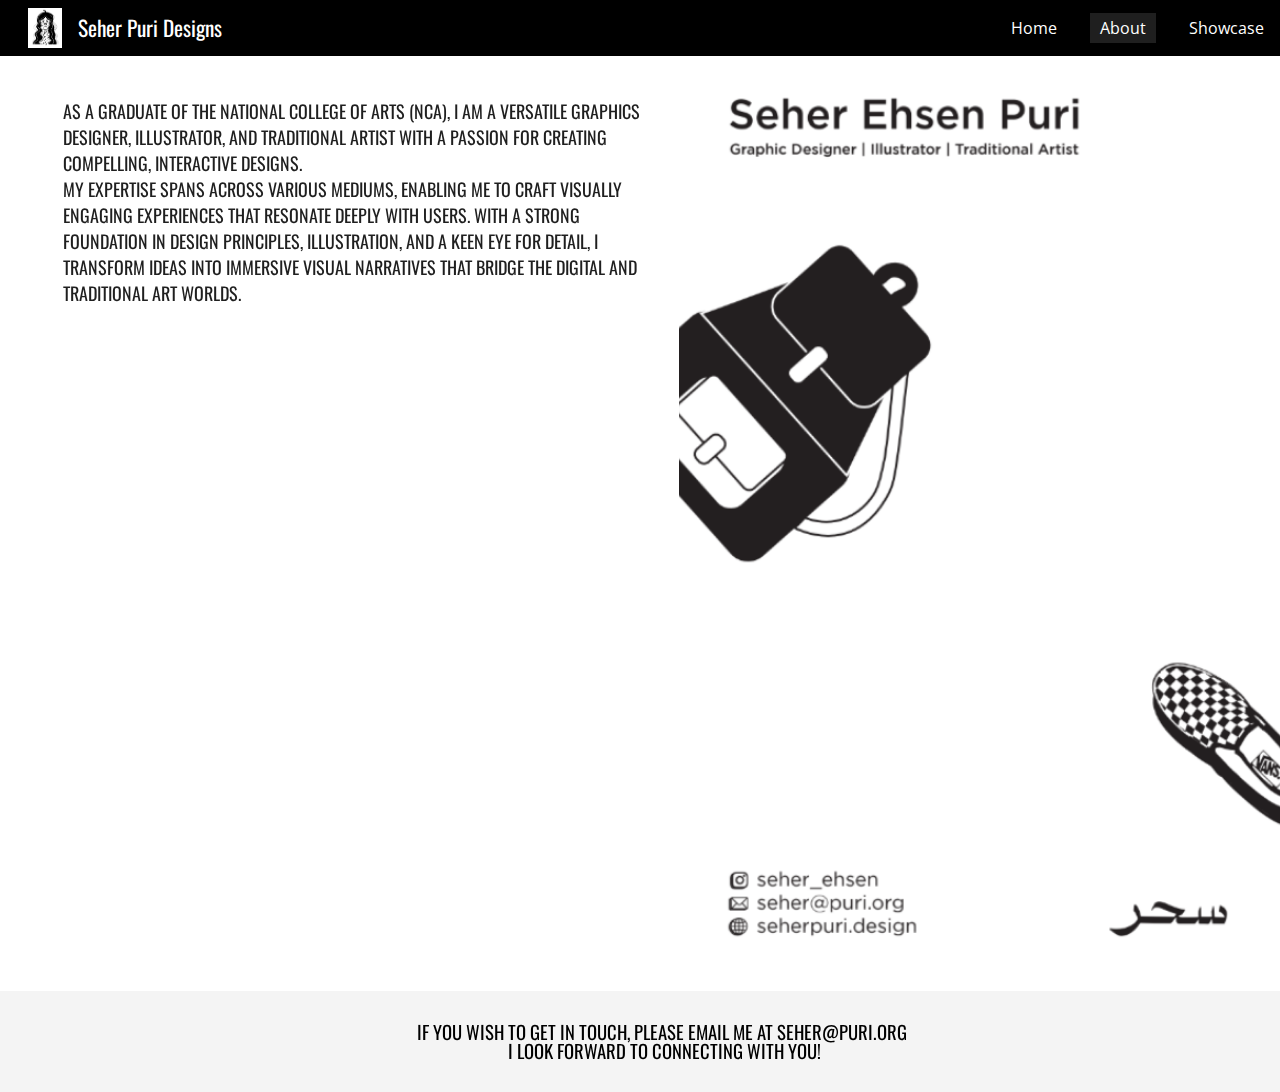
==== commit 0329dc52: "Update about.html" ====
--- a/about.html
+++ b/about.html
@@ -11,7 +11,7 @@
     <meta name="viewport" content="width=device-width, initial-scale=1">
     <meta http-equiv="X-UA-Compatible" content="IE=edge">
     <meta name="referrer" content="origin">
-    <link rel="icon" href="https://ssl.gstatic.com/atari/images/public/favicon.ico">
+    <link rel="icon" href="Assets/images/favicon.png">
     <meta property="og:title" content="Seher Puri Designs - About">
     <meta property="og:type" content="website">
     <meta property="og:url" content="https://seherpuri.github.io/about">
@@ -1541,7 +1541,7 @@
                             <div class="BbxBP GBy4H K5Zlne" jsname="WA9qLc" jscontroller="RQOkef"
                                 jsaction="rcuQ6b:JdcaS;MxH79b:JdcaS;VbOlFf:ywL4Jf;FaOgy:ywL4Jf; keydown:Hq2uPe; wheel:Ut4Ahc;"
                                 data-top-navigation="true" data-is-preview="false">
-                                <div id="menu-container" style="background-color: black; position: fixed;"></div>
+                               
                                 <div class="DXsoRd YTv4We Mz8gvb YSH9J" style="background-color:rgb(0, 0, 0);"
                                     role="button" tabindex="0" onclick="toggleMenu()" jsname="z4Tpl" id="s9iPrd"
                                     aria-haspopup="true" aria-controls="yuynLe" aria-expanded="false"
@@ -1552,7 +1552,9 @@
                                             <path class="HBu6N" d="M-9 0 L9 0" fill="none" stroke-width="2"></path>
                                             <path class="cLAGQe" d="M-9 5 L9 5" fill="none" stroke-width="2"></path>
                                         </g>
-                                    </svg></div>
+                                    </svg>
+                                     <div id="menu-container" style="background-color: black; position: fixed;"></div>
+                                </div>
                                 <nav class="JzO0Vc" style="background-color: rgb(0, 0, 0); display: none;"
                                     jsname="ihoMLd" role="navigation" tabindex="-1" id="yuynLe"
                                     jsaction="transitionend:UD2r5"><a class="XMyrgf"
@@ -1764,8 +1766,8 @@
                                                     <div class="oKdM2c ZZyype">
                                                         <div id="h.4c4c6c8263952386_224"
                                                             class="hJDwNd-AhqUyc-qWD73c Ft7HRd-AhqUyc-qWD73c jXK9ad D2fZ2 zu5uec wHaque g5GTcb">
-                                                            <div class="jXK9ad-SmKAyb JYVBee" style="align-content: center; font-size: 16px; margin-top: 0px; line-height: normal;">
-                                                                <p>As a graduate of the National College of Arts (NCA), I am a versatile graphics designer, illustrator, and traditional artist with a passion for creating compelling, interactive designs. My expertise spans across various mediums, enabling me to craft visually engaging experiences that resonate deeply with users. With a strong foundation in design principles, illustration, and a keen eye for detail, I transform ideas into immersive visual narratives that bridge the digital and traditional art worlds.</p>
+                                                            <div class="jXK9ad-SmKAyb JYVBee" style="align-content: center; font-size: 18px; margin-top: 0px; line-height: normal;">
+                                                                <p>As a graduate of the National College of Arts (NCA), I am a versatile graphics designer, illustrator, and traditional artist with a passion for creating compelling, interactive designs.<br>My expertise spans across various mediums, enabling me to craft visually engaging experiences that resonate deeply with users. With a strong foundation in design principles, illustration, and a keen eye for detail, I transform ideas into immersive visual narratives that bridge the digital and traditional art worlds.</p>
                                                                 <div class="tyJCtd mGzaTb Depvyb baZpAe"></div>
                                                             </div>
                                                         </div>
--- a/global.css
+++ b/global.css
@@ -651,6 +651,10 @@
     position: absolute;
     right: 0;
     top: 0
+}
+
+.zfr3Q.JYVBee.CDt4Ke {
+    line-height: 0.99!important;
 }
 
 .nyKByd .IFuOkc:before {
@@ -11753,7 +11757,7 @@
     }
 
     .p46B7e.QTKDff {
-        display: none
+        /*display: none*/
     }
 }
 
@@ -11901,7 +11905,7 @@
 
 @media only screen and (max-width:767px) {
     .plFg0c {
-        display: table-cell
+        display: none
     }
 }
 
@@ -39373,33 +39377,53 @@
 }
 
 /* Basic styles for the menu */
+#menu-container {
+    visibility: hidden;
+}
+
 .menu-icon {
     font-size: 30px;
     cursor: pointer;
 }
 
 .nav-menu {
-    display: none; /* Hidden by default */
+    visibility: hidden;
+    opacity: 0;
+    pointer-events: none;
+    transition: transform 0.3s ease-in-out, opacity 0.3s ease-in-out, visibility 0.3s ease, pointer-events 0s 0.3s;
+    transform: translateX(-100%);
+    background-color: black;
+    margin-top: 20px;
+    padding-bottom: 15;
+    padding-top: 15;
+    font-family: 'Oswald';
+    border: 0.1px solid black;
+    border-radius: 15px;
+    box-shadow: 0 6px 6px rgba(0, 0, 0, 0.6);
 }
 
 .nav-menu.active {
-    display: block; /* Show when active */
+    opacity: 1;
+    visibility: visible;
+    pointer-events: auto;
+    transform: translateX(0);
+    transition: transform 0.3s ease-in-out, opacity 0.3s ease-in-out, visibility 0.5s;
 }
 
 .nav-menu ul {
     list-style: none;
-    padding: 0;
-    margin-top: 56px;
-    padding-right: 30px;
-}
-
-.nav-menu.active ul li {
+    padding-left: 0px;
+}
+
+.nav-menu ul li {
     margin: 10px 0;
 }
 
-.nav-menu.active ul li a {
+.nav-menu ul li a {
     text-decoration: none;
     color: white;
+    padding-left: 35px;
+    padding-right: 35px;
 }
 
 @media (min-width: 768px) {
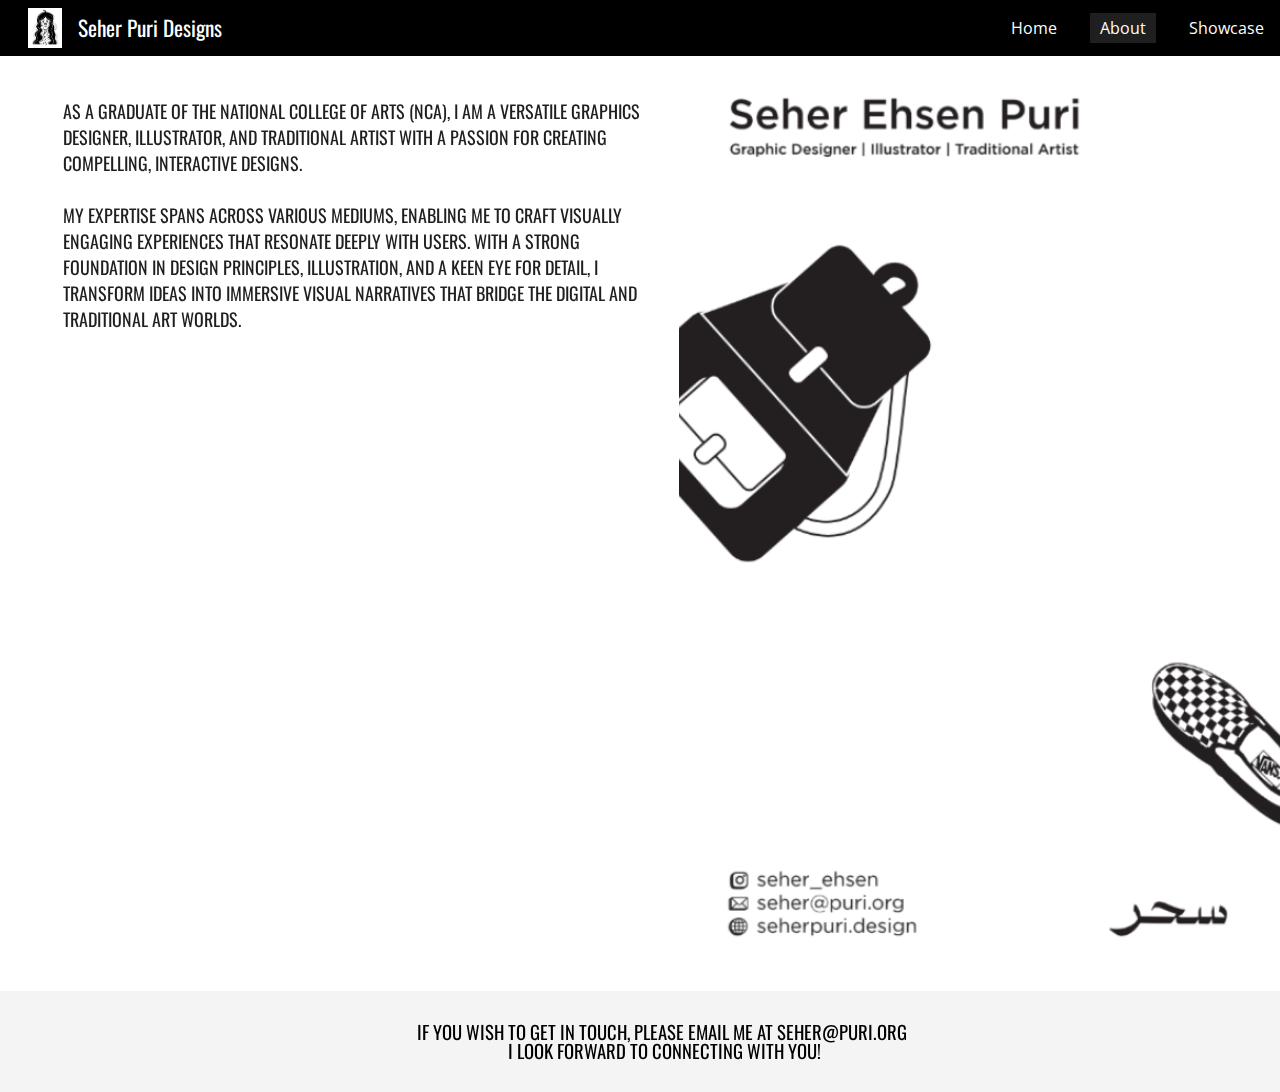
==== commit c0c8c6cc: "Update about.html" ====
--- a/about.html
+++ b/about.html
@@ -1767,7 +1767,7 @@
                                                         <div id="h.4c4c6c8263952386_224"
                                                             class="hJDwNd-AhqUyc-qWD73c Ft7HRd-AhqUyc-qWD73c jXK9ad D2fZ2 zu5uec wHaque g5GTcb">
                                                             <div class="jXK9ad-SmKAyb JYVBee" style="align-content: center; font-size: 18px; margin-top: 0px; line-height: normal;">
-                                                                <p>As a graduate of the National College of Arts (NCA), I am a versatile graphics designer, illustrator, and traditional artist with a passion for creating compelling, interactive designs.<br>My expertise spans across various mediums, enabling me to craft visually engaging experiences that resonate deeply with users. With a strong foundation in design principles, illustration, and a keen eye for detail, I transform ideas into immersive visual narratives that bridge the digital and traditional art worlds.</p>
+                                                                <p>As a graduate of the National College of Arts (NCA), I am a versatile graphics designer, illustrator, and traditional artist with a passion for creating compelling, interactive designs.<br><br>My expertise spans across various mediums, enabling me to craft visually engaging experiences that resonate deeply with users. With a strong foundation in design principles, illustration, and a keen eye for detail, I transform ideas into immersive visual narratives that bridge the digital and traditional art worlds.</p>
                                                                 <div class="tyJCtd mGzaTb Depvyb baZpAe"></div>
                                                             </div>
                                                         </div>
